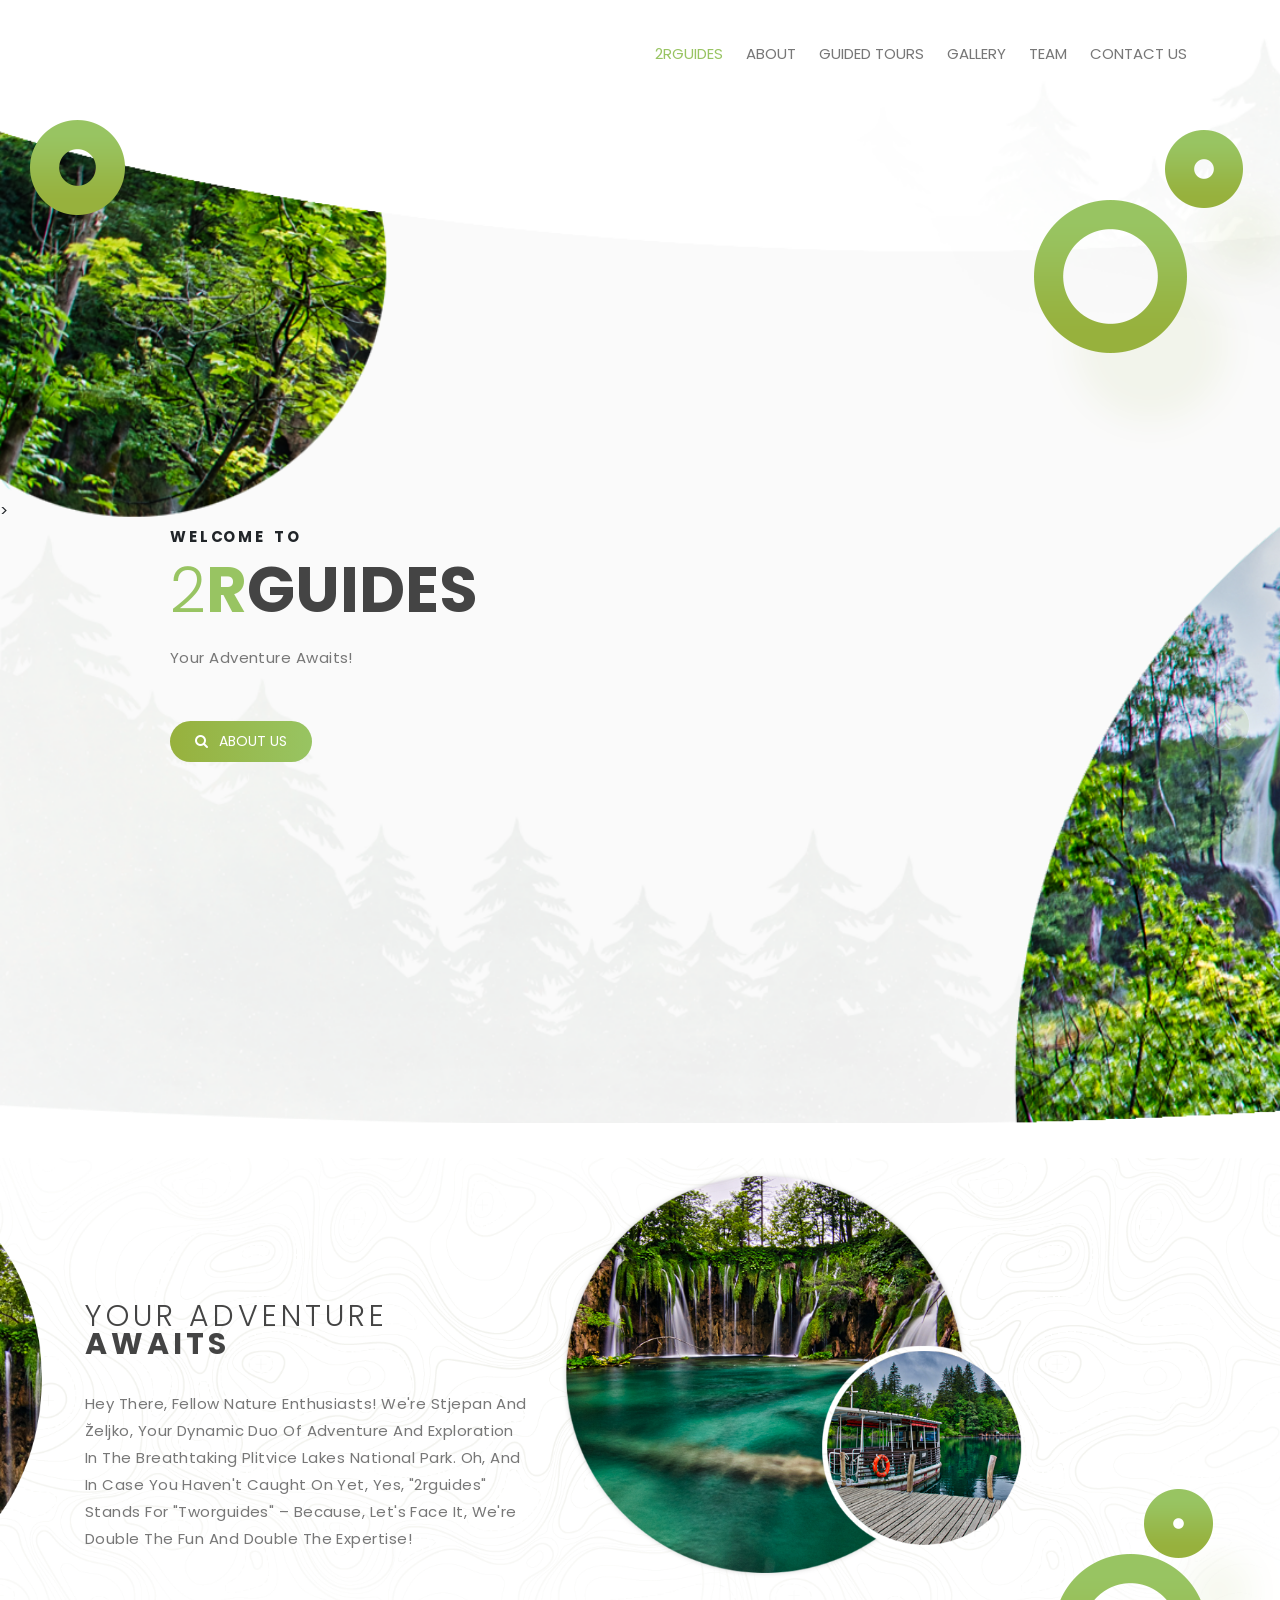
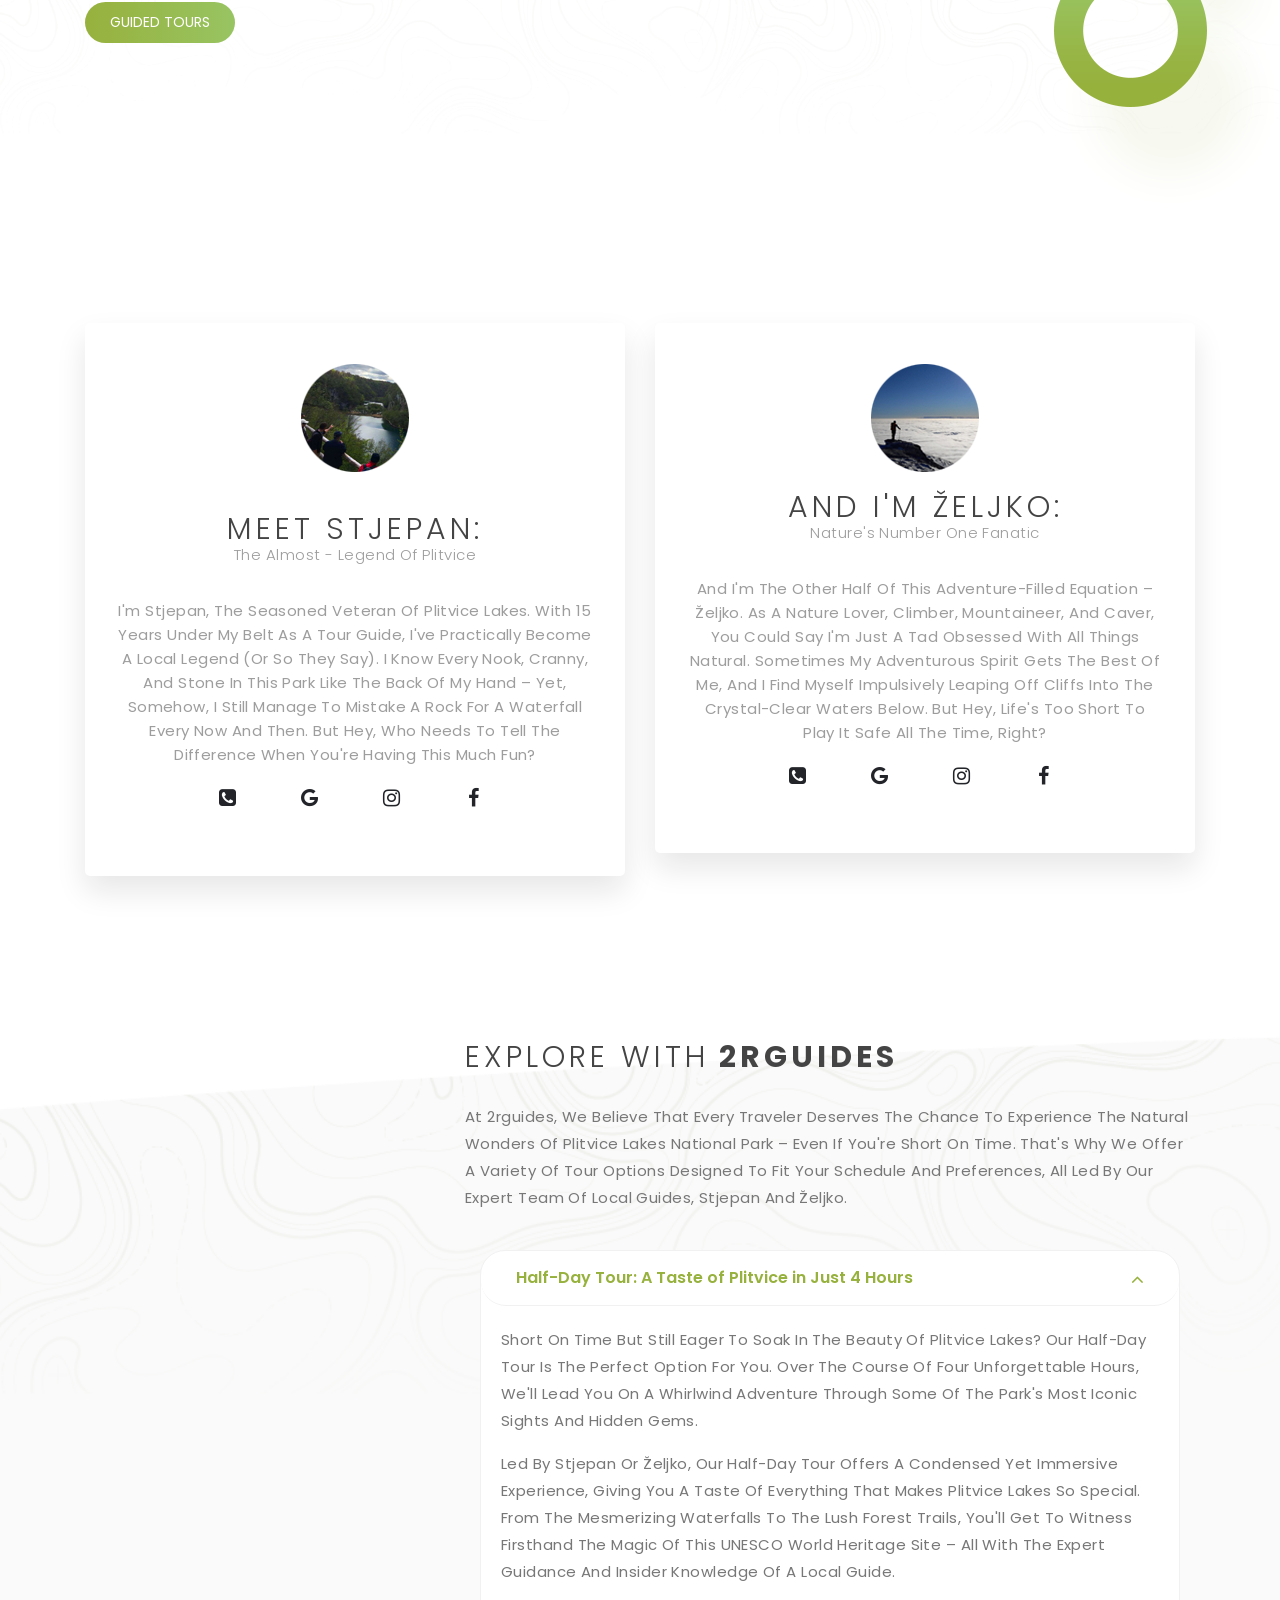
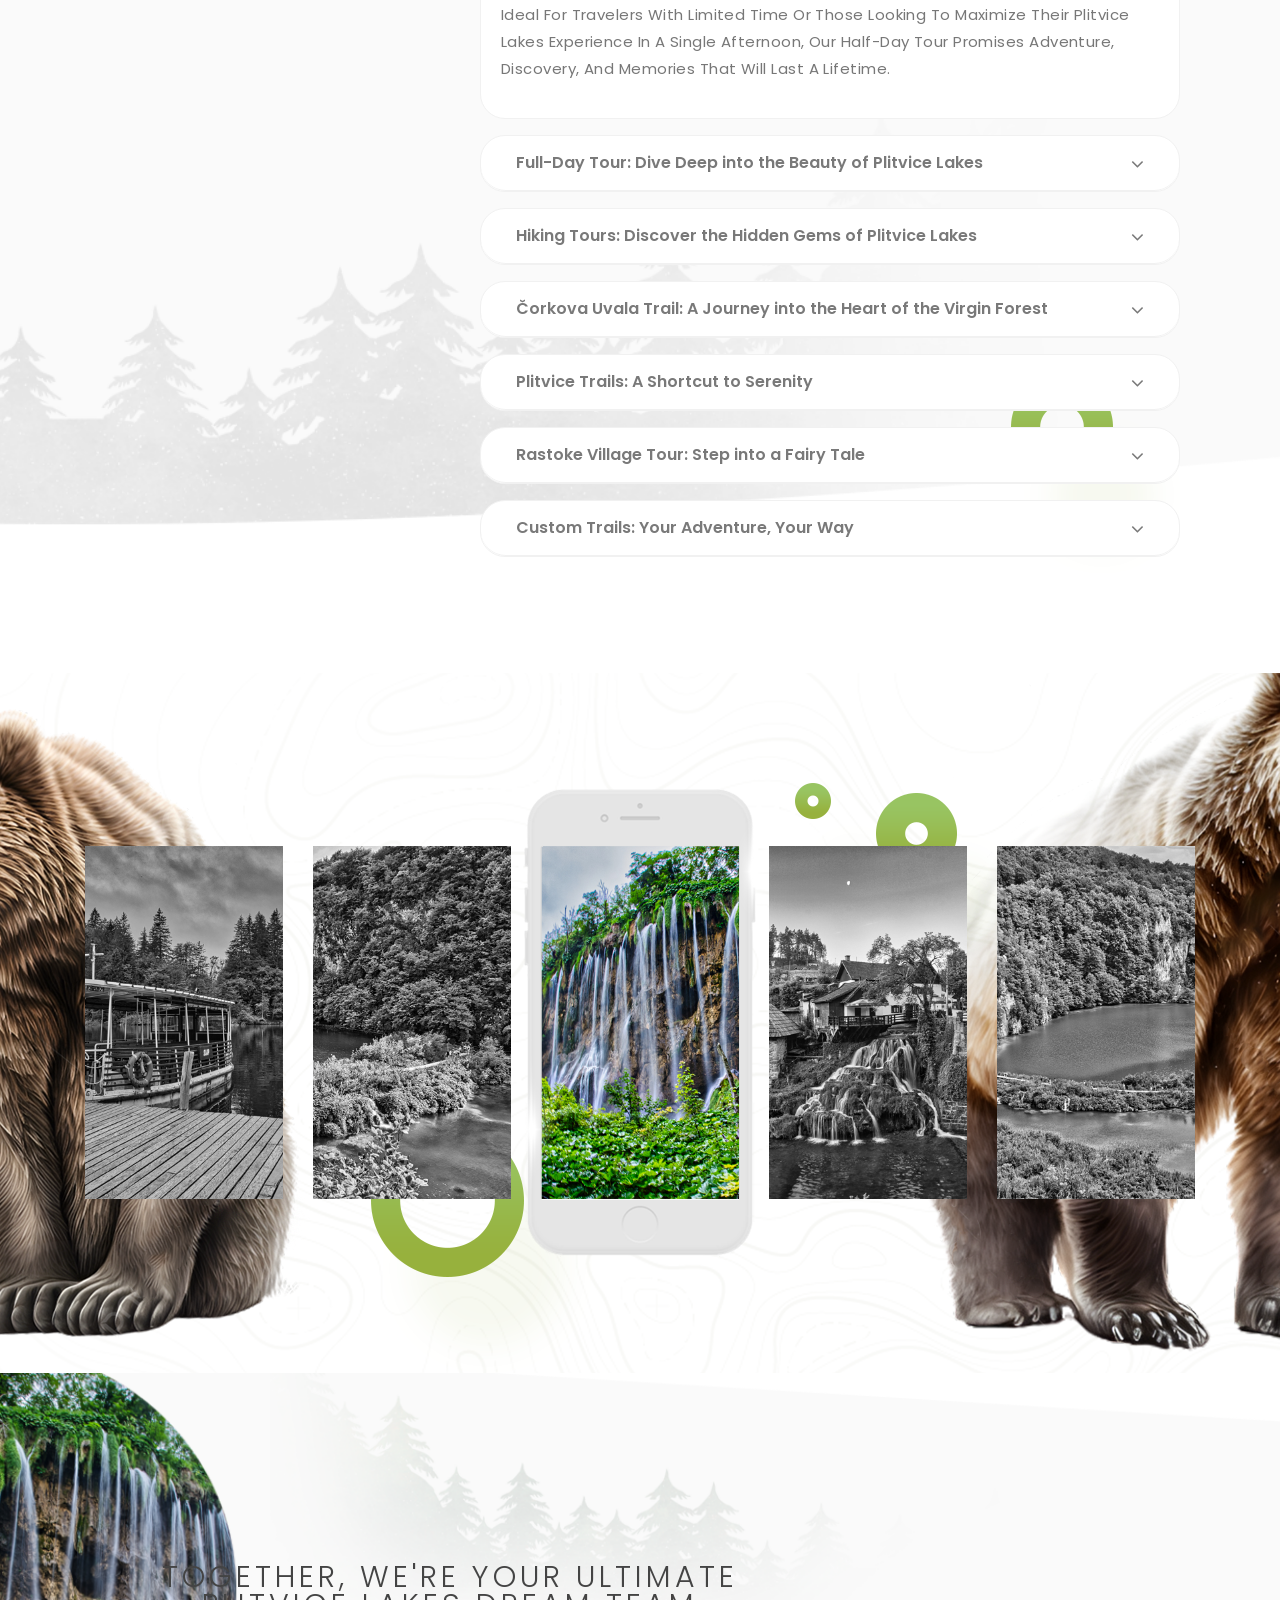
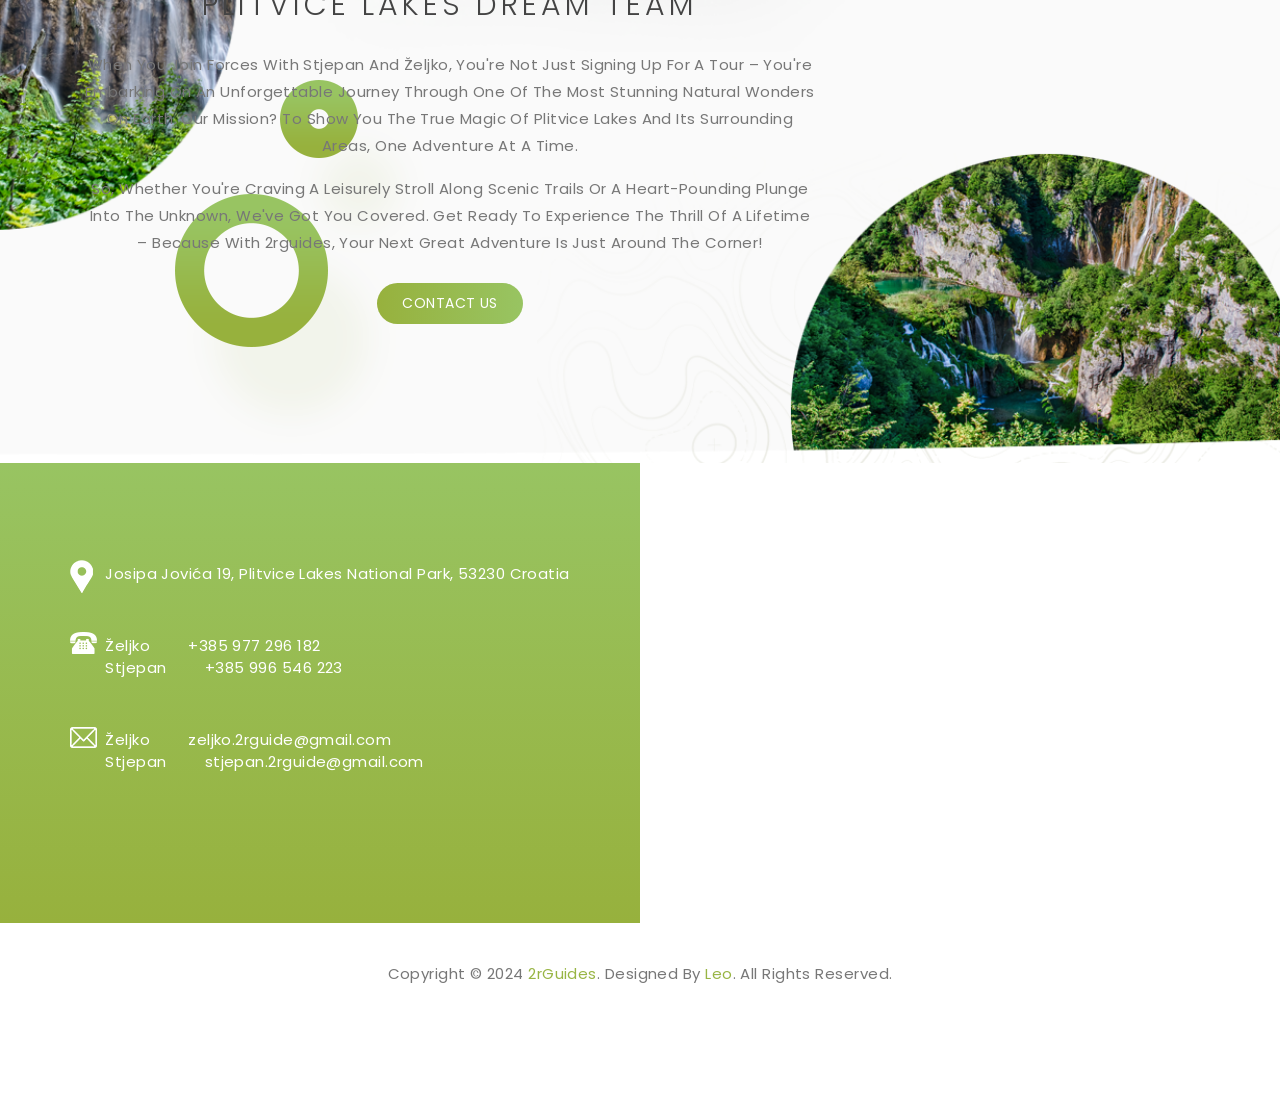
==== index.html @ f3352f2a "Add files via upload" ====
<!DOCTYPE html>
<html lang="en">
  <head>
    <title>2rGuides</title>
    <meta charset="utf-8">
    <meta name="author" content="2rguides">
    <meta name="description" content="2rguides">
    <meta name="keywords" content="2rguides">
	
		<meta name="viewport" content="width=device-width, initial-scale=0">


    <meta http-equiv="X-UA-Compatible" content="IE=edge">
    <!-- Fav icon-->
    <link rel="shortcut icon" href="../assets/images/favicon.png">
    <!-- Font Family-->
    <link href="https://fonts.googleapis.com/css?family=Poppins:300,400,500,600,700" rel="stylesheet">
    <!-- Font Awesome-->
    <link rel="stylesheet" href="../assets/css/font-awesome.min.css">
    <!-- Bootstrap CSS-->
    <link rel="stylesheet" href="../assets/css/bootstrap.css">
    <!-- Animation CSS-->
    <link rel="stylesheet" href="../assets/css/animate.min.css">
    <!-- Owl carousel css-->
    <link rel="stylesheet" href="../assets/css/owl.carousel.min.css">
    <link rel="stylesheet" href="../assets/css/owl.theme.default.min.css">
    <!-- Form validation css-->
    <link rel="stylesheet" href="../assets/css/validation.css">
    <!-- Style css-->
    <link rel="stylesheet" href="../assets/css/style.css">
    <!-- Responsive css-->
    <link rel="stylesheet" href="../assets/css/responsive.css">
    <!-- color variation-->
    <link id="color" rel="stylesheet" href="../assets/css/color/color-1.css" media="screen">
  </head>
  <body data-spy="scroll" data-target=".navbar" data-offset="80">
    <!-- Preloader-->
    <div class="loader-wrapper">
      <div class="loader"></div>
    </div>
		
		
    <!-- Preloader end-->
    <!-- Nav Start-->
    <nav class="navbar navbar-expand-lg navbar-light theme-nav fixed-top">
      <div class="container"><a class="navbar-brand" href="index.html"><img src="../assets/images/logo.png" alt="logo"></a>
        <button class="navbar-toggler" type="button" data-toggle="collapse" data-target="#navbarSupportedContent" aria-controls="navbarSupportedContent" aria-expanded="false" aria-label="Toggle navigation"><span class="navbar-toggler-icon"></span></button>
        <div class="collapse navbar-collapse default-nav" id="navbarSupportedContent">
          <ul class="navbar-nav ml-auto" id="mymenu">
            <li class="nav-item"><a class="nav-link" href="#2r">2rguides</a></li>
            <li class="nav-item"><a class="nav-link" href="#about">about</a></li>
            <li class="nav-item"><a class="nav-link" href="#feature">guided tours</a></li>
            <li class="nav-item"><a class="nav-link" href="#screenshot">gallery</a></li>
            <li class="nav-item"><a class="nav-link" href="#2rguide">team</a></li>
            <!--- <li class="nav-item dropdown"><a class="nav-link dropdown-toggle" href="#blog" data-toggle="dropdown" aria-haspopup="true" aria-expanded="false">blog</a> ---->
              <ul class="dropdown-menu">
                <li class="nav-item"><a class="nav-link" href="blog.html">blog list</a></li>
                <li class="nav-item"><a class="nav-link" href="blog-details.html">blog details</a></li>
                <li class="nav-item"><a class="nav-link" href="blogs-leftside.html">leftsidebar</a></li>
                <li class="nav-item"><a class="nav-link" href="blogs-rightside.html">rightsidebar</a></li>
                <li class="nav-item"><a class="nav-link" href="blog-details-with-leftsidebar.html">details leftsidebar</a></li>
                <li class="nav-item"><a class="nav-link" href="blog-details-with-rightsidebar.html">details rightsidebar</a></li>
              </ul>
            </li>
            <!--- <li class="nav-item"><a class="nav-link" href="#price" data-menuanchor="price">price</a></li> --->
            <li class="nav-item"><a class="nav-link" href="#contact" data-menuanchor="contact">contact us</a></li>
            <!--- <li class="nav-item dropdown"><a class="nav-link dropdown-toggle" data-toggle="dropdown" aria-haspopup="true" aria-expanded="false">Other page</a> ---->
              <ul class="dropdown-menu">
                <li class="nav-item"><a class="nav-link" href="sign-in.html">sign in</a></li>
                <li class="nav-item"><a class="nav-link" href="sign-up.html">sign up</a></li>
                <li class="nav-item"><a class="nav-link" href="forget-pwd.html">Forget Password</a></li>
                <li class="nav-item"><a class="nav-link" href="thank-you.html">Thank you</a></li>
                <li class="nav-item"><a class="nav-link" href="review.html">Review</a></li>
                <li class="nav-item"><a class="nav-link" href="404.html">404</a></li>
                <li class="nav-item"><a class="nav-link" href="faq.html">FAQ</a></li>
                <li class="nav-item"><a class="nav-link" href="download.html">Download</a></li>
              </ul>
            </li>
          </ul>
        </div>
      </div>
    </nav>
    <!-- Nav end-->

    <!-- Home Section start--
    <section class="home" id="home">
      <div class="home-decor">
        <div class="home-circle1"><img src="../assets/images/main-banner3.png" alt=""></div>
        <div class="home-circle2"><img src="../assets/images/main-banner12.png" alt=""></div>
        <div class="home-circle3"><img src="../assets/images/main-banner1.png" alt=""></div>
      </div>
      <div class="container">
        <div class="row">
          <div class="col-md-5">
            <div class="home-contain">
              <div> <!------ <img class="caption-img" src="../assets/images/logoimage.png" alt="caption-img"> -----
                <h4>welcome to</h4>
                <h1>2<span class="f-bold">r</span><span class="f-bold"></span><span class="f-bold f-color">guides</span></h1>
                <p>Your Adventure Awaits.</p><a href="#"><img class="store" src="../assets/images/appstore.png" alt="appstore"></a><a href="#"><img class="ml-10 store" src="../assets/images/play-store.png" alt="play-store"></a>
              </div>
            </div>
          </div>
          <div class="col-sm-6 offset-md-1">
            <div class="home-right"><img class="img-fluid" data-tilt="" data-tilt-perspective="110" data-tilt-speed="400" data-tilt-max="1.2" src="../assets/images/mobile.png" alt="mobile"></div>
          </div>
        </div>
      </div>
    </section>
	
	
	
	
    <!-- Home Section End-->
	
	<section class="about-pocetna" id="2r">
      <div class="home-decor">
        <div class="home-circle1"><img src="../assets/images/main-banner3.png" alt=""></div>
        <div class="home-circle2"><img src="../assets/images/main-banner12.png" alt=""></div>
        <div class="home-circle3"><img src="../assets/images/main-banner1.png" alt=""></div>>
      <div class="container">
        <div class="row">
          <div class="col-md-5">
            <div class="about-kontain">
              <div>
                <h4 class="title"> <span>W E L CO M E &ensp;T O</span></h4>
<h1>2<span class="f-bold">r</span><span class="f-bold"></span><span class="f-bold f-color">guides</span></h1>
                <p class="caption-about">Your Adventure Awaits!</p>
                <div class="row sm-mb">
                  <div class="col-6">
                    <ul class="about-style">
                      <li class="abt-hover">
                        <div class="about-icon">
                        </div>
                        <div class="about-text">
                        </div>
                      </li>
                      <li class="abt-hover">
                        <div class="about-icon">
                        </div>
                        <div class="about-text">
                        </div>
                      </li>
                    </ul>
                  </div>
                  <div class="col-6">
                    <ul class="about-style">
                      <li class="abt-hover">
                        <div class="about-icon">
                        </div>
                        <div class="about-text">
                        </div>
                      </li>
                      <li class="abt-hover">
                        <div class="about-icon">
                        </div>
                        <div class="about-text">
                        </div>
                      </li>
                    </ul>
                  </div>
                </div>
                <div class="top-margin">
                  <a href="#about" class="btn btn-custom theme-color theme-color"><i class="fa fa-search"></i>&ensp; about us</button></a>
                </div>
              </div>
            </div>
          </div>
          <div class="col-md-7 d-medium-none">
            <div class="about-right">
              <div class="about-phone"><img class="img-fluid" src="../assets/images/aboutus.png" alt="aboutus"></div>
            </div>
          </div>
        </div>
      </div>
    </section>
	
	
	
	
    <!-- About Start-->
    <section class="about" id="about">
      <div class="about-decor">
        <div class="about-circle1"><img src="../assets/images/team1.png" alt="team1"></div>
        <div class="about-circle2"><img src="../assets/images/main-banner1.png" alt="banner1"></div>
      </div>
      <div class="container">
        <div class="row">
          <div class="col-md-5">
            <div class="about-contain">
              <div>
                <h2 class="title">your adventure <span>awaits</span></h2>
                <p class="caption-about">Hey there, fellow nature enthusiasts! We're Stjepan and Željko, your dynamic duo of
adventure and exploration in the breathtaking Plitvice Lakes National Park. Oh, and in
case you haven't caught on yet, yes, "2rguides" stands for "tworguides" – because,
let's face it, we're double the fun and double the expertise!</p>
                <div class="row sm-mb">
                  <div class="col-6">
                    <ul class="about-style">
                      <li class="abt-hover">
                        <div class="about-icon">
                        </div>
                        <div class="about-text">
                        </div>
                      </li>
                      <li class="abt-hover">
                        <div class="about-icon">
                        </div>
                        <div class="about-text">
                        </div>
                      </li>
                    </ul>
                  </div>
                  <div class="col-6">
                    <ul class="about-style">
                      <li class="abt-hover">
                        <div class="about-icon">
                        </div>
                        <div class="about-text">
                        </div>
                      </li>
                      <li class="abt-hover">
                        <div class="about-icon">
                        </div>
                        <div class="about-text">
                        </div>
                      </li>
                    </ul>
                  </div>
                </div>
                <div class="top-margin">
                  <a href="#feature" class="btn btn-custom theme-color theme-color">guided tours</button></a>
                </div>
              </div>
            </div>
          </div>
          <div class="col-md-7 d-medium-none">
            <div class="about-right">
              <div class="about-phone"><img class="img-fluid" src="../assets/images/aboutus.png" alt="aboutus"></div>
            </div>
          </div>
        </div>
      </div>
    </section>
    <!-- About End-->
	
	
	
	
	
	
	
	
	
	
	
	
	
	
	
	
<!-- Our Team Section Start -->

    <section class="2rguide" id="2rguide">
<script src="../assets/js/modernizr-2.8.3.min.js"></script>

<link rel="stylesheet" href="../assets/css/team2.css">
<link rel="stylesheet" href="../assets/css/material-design-iconic-font.min.css">
<link rel="stylesheet" href="../assets/css/responsive.css">
<link rel="stylesheet" href="../assets/css/slick.min.css">
<link rel="stylesheet" href="../assets/css/venobox.css">
<link rel="stylesheet" href="../assets/css/et-lineicons.min.css">

	<div class="team-area section-ptb white-bg">
		<div class="container">
			<div class="row">
				<div class="col-xs-12 text-center">
					<div class="section-title pb-80">
					</div>
				</div>
			</div>

			<center><div class="row text-center">
				<div class="col-xs-12 col-sm-6 col-md-3 mobi-mb-30 tab-mb-50">
					<div class="team-member white-bg">
						<img src="../assets/images/team/1.png" alt="Gary Black" />
						<br>
						<br>
						<h2 class="title">Meet Stjepan:<p> The Almost - Legend of Plitvice</span></h2>
						<!--- <h6 class="mb-15">The Almost-Legend of Plitvice</h6> ---->
						<p>I'm Stjepan, the seasoned veteran of Plitvice Lakes. With 15 years under my belt as a
tour guide, I've practically become a local legend (or so they say). I know every nook,
cranny, and stone in this park like the back of my hand – yet, somehow, I still manage
to mistake a rock for a waterfall every now and then. But hey, who needs to tell the
difference when you're having this much fun?</p>

<div class="social-icon style1 text-center mt-20">
							<ul class="clearfix">
								<li><a href="tel:+385996546223" target="_blank"><i class="fa fa-phone-square"></i></a></li>
							</ul>
						</div>
						
                           <div class="social-icon style1 text-center mt-20">
							<ul class="clearfix">
								<li><a href="mailto:stjepan.2rguide@gmail.com" target="_blank"><i class="fa fa-google"></i></a></li>
							</ul>
						</div>
						
						<div class="social-icon style1 text-center mt-20">
							<ul class="clearfix">
								<li><a href="https://www.instagram.com/autoglanzss/" target="_blank"><i class="fa fa-instagram"></i></a></li>
							</ul>
						</div>
						
						<div class="social-icon style1 text-center mt-20">
							<ul class="clearfix">
								<li><a href="https://www.facebook.com/2rguides/" target="_blank"><i class="fa fa-facebook"></i></a></li>
							</ul>
						</div>
						
					
						<!-- Change your social media link -->
					</div>
				</div>
				<!-- Team Mamber End -->
				<div class="col-xs-12 col-sm-6 col-md-3 mobi-mb-30 tab-mb-50">
					<div class="team-member white-bg">
						<img src="../assets/images/team/2.png" alt="Gary Black" />
						<h2 class="title">And I'm Željko: <p> Nature's Number One Fanatic</span></h2>
						<!---- <h3 class="mb-5">Željko</h3>
						<h6 class="mb-15"> Nature's Number One Fanatic</h6> ---->
						<p>And I'm the other half of this adventure-filled equation – Željko. As a nature lover,
climber, mountaineer, and caver, you could say I'm just a tad obsessed with all things
natural. Sometimes my adventurous spirit gets the best of me, and I find myself
impulsively leaping off cliffs into the crystal-clear waters below. But hey, life's too
short to play it safe all the time, right?
</p>

<div class="social-icon style1 text-center mt-20">
							<ul class="clearfix">
								<li><a href="tel:+385977296182" target="_blank"><i class="fa fa-phone-square"></i></a></li>
							</ul>
						</div>
						
						
						<div class="social-icon style1 text-center mt-20">
							<ul class="clearfix">
								<li><a href="mailto:zeljko.2rguide@gmail.com" target="_blank"><i class="fa fa-google"></i></a></li>
							</ul>
						</div>
						
						<div class="social-icon style1 text-center mt-20">
							<ul class="clearfix">
								<li><a href="https://www.instagram.com/mihiczeljko/" target="_blank"><i class="fa fa-instagram"></i></a></li>
							</ul>
						</div>
						
						<div class="social-icon style1 text-center mt-20">
							<ul class="clearfix">
								<li><a href="https://www.facebook.com/2rguides/" target="_blank"><i class="fa fa-facebook"></i></a></li>
							</ul>
						</div>
						<!-- Change your social media link -->
					</div>
				</div>
				<!-- Team Mamber End -->
				
			
						<!-- Change your social media link -->
					</div>
				</div>
				<!-- Team Mamber End -->
			</div>
		</div>
	</div>
	<!-- Our Team Section End -->
	
	
	
    <!-- Feature Section start-->
    <section class="feature" id="feature">
      <div class="feature-decor">
        <div class="feature-circle1"><img src="../assets/images/feature2.png" alt=""></div>
      </div>
      <div class="container">
        <div class="row">
          <div class="feature-phone"><img class="img-fluid" src="../assets/images/222.png" alt=""></div>
          <div class="offset-lg-4 col-lg-8">
            <div class="row">
              <div class="col-sm-12 mrgn-md-top">

			  <br>
			  <br>
			  <br>
				<h2 class="title">explore with<span> 2rguides</span></h2>
				<p class="caption-about">At 2rguides, we believe that every traveler deserves the chance to experience the
natural wonders of Plitvice Lakes National Park – even if you're short on time. That's
why we offer a variety of tour options designed to fit your schedule and preferences,
all led by our expert team of local guides, Stjepan and Željko.</p>
<br>            

      <div class="faq">
        <div class="container">
          <div class="row">
            <div class="col-md-12">
              <div id="accordion">
                <div class="card border-theme mb-3 radius-0">
                  <div class="card-header" id="headingOne" role="heading" data-toggle="collapse" data-target="#collapseOne" aria-expanded="true" aria-controls="collapseOne"><a>Half-Day Tour: A Taste of Plitvice in Just 4 Hours<i class="fa fa-angle-down"></i></a></div>
                  <div class="collapse show" id="collapseOne" aria-labelledby="headingOne" data-parent="#accordion">
                    <div class="card-body"><p>Short on time but still eager to soak in the beauty of Plitvice Lakes? Our Half-Day
Tour is the perfect option for you. Over the course of four unforgettable hours, we'll
lead you on a whirlwind adventure through some of the park's most iconic sights and
hidden gems.
<p>Led by Stjepan or Željko, our Half-Day Tour offers a condensed yet immersive
experience, giving you a taste of everything that makes Plitvice Lakes so special.
From the mesmerizing waterfalls to the lush forest trails, you'll get to witness
firsthand the magic of this UNESCO World Heritage site – all with the expert
guidance and insider knowledge of a local guide.
<p>Ideal for travelers with limited time or those looking to maximize their Plitvice Lakes
experience in a single afternoon, our Half-Day Tour promises adventure, discovery,
and memories that will last a lifetime.


</div>
                  </div>
                </div>
                <div class="card border-theme mb-3 radius-0">
                  <div class="card-header" id="headingTwo" role="heading" data-toggle="collapse" data-target="#collapseTwo" aria-expanded="false" aria-controls="collapseTwo"><a>Full-Day Tour: Dive Deep into the Beauty of Plitvice Lakes<i class="fa fa-angle-down"></i></a></div>
                  <div class="collapse" id="collapseTwo" aria-labelledby="headingTwo" data-parent="#accordion">
                    <div class="card-body"><p>Are you ready for the ultimate Plitvice Lakes adventure? Our Full-Day Tour is
tailor-made for those who want to immerse themselves fully in the breathtaking
beauty of this natural wonderland. Led by our expert guides, Stjepan and Željko, this
comprehensive tour ensures you won't miss a single corner or hidden gem of the
park.
<p>From the crack of dawn until the sun sets, we'll lead you on a captivating journey
through Plitvice Lakes National Park. Traverse winding trails, marvel at cascading waterfalls, and wander through lush forests as you soak in the serenity and splendor
of this UNESCO World Heritage site.
<p>Ideal for adventurers and nature lovers alike, our Full-Day Tour offers ample time to
explore each mesmerizing vista and discover the park's rich biodiversity. Whether
you're captivated by the vivid hues of the lakes, enchanted by the tranquility of the
untouched wilderness, or simply eager to bask in the beauty of nature, this
immersive experience promises a day of unforgettable memories.
<p>So pack your sense of wonder and join us for a full day of exploration, inspiration,
and pure natural bliss at Plitvice Lakes National Park.
</div>
                  </div>
                </div>
                <div class="card border-theme mb-3 radius-0">
                  <div class="card-header" id="headingThree" role="heading" data-toggle="collapse" data-target="#collapseThree" aria-expanded="false" aria-controls="collapseThree"><a>Hiking Tours: Discover the Hidden Gems of Plitvice Lakes<i class="fa fa-angle-down"></i></a></div>
                  <div class="collapse" id="collapseThree" aria-labelledby="headingThree" data-parent="#accordion">
                    <div class="card-body"><p>Ready to venture off the beaten path and explore the untouched wilderness of
Plitvice Lakes National Park? Our Hiking Tours offer a unique opportunity to immerse
yourself in the rich biodiversity and pristine beauty of this natural treasure.
<p>While the lakes and waterfalls may steal the spotlight, did you know that over 80
percent of the park is cloaked in dense forests, including some classified as virgin?
Our Hiking Tours take you deep into these hidden realms, where towering trees,
tranquil streams, and abundant wildlife await.
</div>
                  </div>
                </div>
                <div class="card border-theme mb-3 radius-0">
                  <div class="card-header" id="headingFour" role="heading" data-toggle="collapse" data-target="#collapseFour" aria-expanded="false" aria-controls="collapseFour"><a>Čorkova Uvala Trail: A Journey into the Heart of the Virgin Forest<i class="fa fa-angle-down"></i></a></div>
                  <div class="collapse" id="collapseFour" aria-labelledby="headingFour" data-parent="#accordion">
                    <div class="card-body"><p>For the intrepid explorer seeking a true wilderness experience, the Čorkova Uvala
Trail is an adventure like no other. Stretching 20 kilometers through remote and
untouched terrain, this epic hiking route leads you to the edge of the virgin forest, far
from the hustle and bustle of the crowded lakeside trails.
<p>Prepare to be awed by the pristine beauty of nature as you traverse rugged terrain,
cross babbling brooks, and ascend to breathtaking viewpoints. With Stjepan and
Željko as your guides, you'll embark on a journey of discovery and wonder,
uncovering the secrets of Plitvice Lakes' hidden wilderness.
</div>
                  </div>
				  </div>
                <div class="card border-theme mb-3 radius-0">
                  <div class="card-header" id="headingFive" role="heading" data-toggle="collapse" data-target="#collapseFive" aria-expanded="false" aria-controls="collapseFive"><a>Plitvice Trails: A Shortcut to Serenity<i class="fa fa-angle-down"></i></a></div>
                  <div class="collapse" id="collapseFive" aria-labelledby="headingFour" data-parent="#accordion">
                    <div class="card-body"><p>Prefer a shorter, more leisurely hike? No problem! Our Plitvice Trails option offers a
condensed yet equally beautiful alternative to the full Čorkova Uvala Trail. Perfect for
those who want to experience the tranquility of the forest without committing to a full day of hiking, this route showcases the best of Plitvice's natural splendor in a
more manageable package.
<p>Whether you choose the rugged adventure of Čorkova Uvala or the serene beauty of
Plitvice Trails, our Hiking Tours promise an unforgettable journey through the
untouched wilderness of Plitvice Lakes National Park. Lace up your boots, breathe in
the fresh mountain air, and let the adventure begin!
</div>

                  </div>
				  </div>
                <div class="card border-theme mb-3 radius-0">
                  <div class="card-header" id="headingSix" role="heading" data-toggle="collapse" data-target="#collapseSix" aria-expanded="false" aria-controls="collapseSix"><a>Rastoke Village Tour: Step into a Fairy Tale<i class="fa fa-angle-down"></i></a></div>
                  <div class="collapse" id="collapseSix" aria-labelledby="headingSix" data-parent="#accordion">
                    <div class="card-body"><p>Escape the hustle and bustle of modern life and journey back in time with our
Rastoke Village Tour. Nestled at the confluence of the Slunjčica and Korana rivers,
this picturesque village exudes charm and nostalgia, offering a glimpse into Croatia's
rich cultural heritage.

<p>Spend your morning or afternoon strolling along cobblestone streets and marveling
at the quaint wooden houses that line the riverbanks. With its cascading waterfalls,
lush greenery, and rustic charm, Rastoke village feels like something straight out of a
fairy tale.
<p>Immerse yourself in the history and traditions of this historic millers' village as you
explore its winding pathways and hidden nooks. Visit one of the few remaining and
operating mills in the area, where you can witness firsthand the age-old craft of
milling and gain insight into the way of life in days gone by.
<p>Feeling adventurous? Extend your Rastoke experience with a full-day hike led by
Stjepan and Željko. Follow the path of the Slunjčica river all the way to its source,
where crystal-clear waters beckon you to dip your toes and refresh your spirit. It's the
perfect way to immerse yourself fully in the natural beauty of the area and create
memories that will last a lifetime.
<p>So why wait? Embark on a journey through time and nature with our Rastoke Village
Tour. Whether you're seeking history, tranquility, or a touch of adventure, this
enchanting village has something for everyone. Join us as we explore the magic of
Rastoke and uncover the secrets of its timeless allure.

</div>

                  </div>
				  </div>
                <div class="card border-theme mb-3 radius-0">
                  <div class="card-header" id="headingSeven" role="heading" data-toggle="collapse" data-target="#collapseSeven" aria-expanded="false" aria-controls="collapseSeven"><a>Custom Trails: Your Adventure, Your Way<i class="fa fa-angle-down"></i></a></div>
                  <div class="collapse" id="collapseSeven" aria-labelledby="headingSeven" data-parent="#accordion">
                    <div class="card-body"><p>At 2rguides, we believe that every adventure should be as unique as the traveler
embarking upon it. That's why we offer Custom Trails – the ultimate personalized
experience tailored to your wildest dreams and deepest desires.


<p>With our Custom Trails option, the possibilities are endless. Whether you're yearning
to explore the mysterious depths of underground air base Željava, discover fortified
caves hidden from the public eye, or spend a day biking on local trails with us, we've
got you covered.
<p>Simply tell us what you'd like to do, and we'll take care of the rest. Want to uncover
hidden spots in Plitvice Lakes National Park that few others have seen? Consider it
done. Craving a thrilling off-road adventure through rugged terrain? We'll make it
happen. From scenic hikes to adrenaline-pumping activities, the choice is yours.
<p>With Stjepan and Željko at the helm, you can trust that your custom trail experience
will be nothing short of extraordinary. Our expert guides will work closely with you to
design a bespoke itinerary that caters to your interests, preferences, and sense of
adventure.
<p>So go ahead, dream big and let your imagination run wild. With our Custom Trails
option, there's no limit to what you can explore, discover, and experience. Whether
you're seeking thrills, tranquility, or a little bit of both, we'll make sure your custom
trail adventure is nothing short of unforgettable.

</div>


				  
				  
                </div>
              </div>
            </div>
          </div>
        </div>
      </div>
	  
    </section>
    <!-- Feature Section End-->
	

	
	

	
	
    <!-- Screenshot Section SStart-->
    <section class="screenshot padding-top-bottom" id="screenshot">
      <div class="screenshot-decor">
        <div class="screenshot-circle1"><img src="../assets/images/feature-circle-two.png" alt="feature-circle-two"></div>
        <div class="screenshot-circle2"><img src="../assets/images/feature-circle.png" alt="feature-circle"></div>
        <div class="screenshot-circle3"><img src="../assets/images/main-banner1.png" alt="feature-circle-three"></div>
      </div>
      <div class="container">
        <div class="row">
          <div class="col-sm-12">
            <div class="screenshot-contain"><img class="mobile-light-left" src="../assets/images/light.png" alt="light"><img class="mob-mocup img-fluid" src="../assets/images/screenshot-mob.png" alt="screenshot-mob"><img class="mobile-light-right" src="../assets/images/light-right.png" alt="light-right">
              <div class="screenshot-carousel owl-carousel owl-theme">
                <div class="screenshot-item"><img src="../assets/images/app/12.jpg" alt="app"></div>
                <div class="screenshot-item"><img src="../assets/images/app/2.jpg" alt="app"></div>
                <div class="screenshot-item"><img src="../assets/images/app/3.jpg" alt="app"></div>
                <div class="screenshot-item"><img src="../assets/images/app/4.jpg" alt="app"></div>
                <div class="screenshot-item"><img src="../assets/images/app/5.jpg" alt="app"></div>
                <div class="screenshot-item"><img src="../assets/images/app/6.jpg" alt="app"></div>
                <div class="screenshot-item"><img src="../assets/images/app/7.jpg" alt="app"></div>
                <div class="screenshot-item"><img src="../assets/images/app/8.jpg" alt="app"></div>
                <div class="screenshot-item"><img src="../assets/images/app/9.jpg" alt="app"></div>
                <div class="screenshot-item"><img src="../assets/images/app/10.jpg" alt="app"></div>
                <div class="screenshot-item"><img src="../assets/images/app/11.jpg" alt="app"></div>
                <div class="screenshot-item"><img src="../assets/images/app/1.jpg" alt="app"></div>
              </div>
            </div>
          </div>
        </div>
      </div>
    </section>
    <!-- Screenshot Section End-->
	


	
    <!-- Team Section Start-->
    <!---- <section class="team" id="team">
      <div class="team-decor">
        <div class="team-circle1"><img src="../assets/images/team1.png" alt=""></div>
        <div class="team-circle2"><img src="../assets/images/team3.png" alt=""></div>
        <div class="team-circle3"><img src="../assets/images/team.png" alt=""></div>
      </div>
      <div class="container">
        <div class="row">
          <div class="col-sm-12">
            <h2 class="title">our <span>smart team</span></h2>
          </div>
          <div class="col-sm-12">
            <div>
              <div class="team-carousel owl-carousel owl-theme">
                <div class="team-item">
                  <div class="team-block">
                    <div class="team-box">
                      <div class="team-avtar"><img src="../assets/images/avtar/1.jpg" alt=""></div>
                      <div class="team-text">
                        <h3>Meet Stjepan: The Almost-Legend of Plitvice</h3>
                        <h6>I'm Stjepan, the seasoned veteran of Plitvice Lakes. With 15 years under my belt as a
tour guide, I've practically become a local legend (or so they say). I know every nook,
cranny, and stone in this park like the back of my hand – yet, somehow, I still manage
to mistake a rock for a waterfall every now and then. But hey, who needs to tell the
difference when you're having this much fun?</h6>
                      </div>
                      <div class="overlay">
                        <ul class="team-social">
                          <!----- <li><a href="#"><i class="fa fa-facebook" aria-hidden="true"></i></a></li> ----->
                          <!----- <li><a href="#"><i class="fa fa-google-plus" aria-hidden="true"></i></a></li> ----->
                          <!----- <li><a href="#"><i class="fa fa-twitter" aria-hidden="true"></i></a></li> ----->
                          <!---- <li><a href="https://www.instagram.com/autoglanzss/"><i class="fa fa-instagram" aria-hidden="true"></i></a></li>
                          <!----- <li><a href="#"><i class="fa fa-rss" aria-hidden="true"></i></a></li>
                        </ul>
                      </div>
                    </div>
                  </div>
                </div>
                <div class="team-item">
                  <div class="team-block">
                    <div class="team-box">
                      <div class="team-avtar"><img src="../assets/images/avtar/15.jpg" alt=""></div>
                      <div class="team-text">
                        <h3>And I'm Željko: Nature's Number One Fanatic</h3>
                        <h6>And I'm the other half of this adventure-filled equation – Željko. As a nature lover,
climber, mountaineer, and caver, you could say I'm just a tad obsessed with all things
natural. Sometimes my adventurous spirit gets the best of me, and I find myself
impulsively leaping off cliffs into the crystal-clear waters below. But hey, life's too
short to play it safe all the time, right?
</h6>
                      </div>
                      <div class="overlay">
                        <ul class="team-social">
                          <!--- <li><a href="#"><i class="fa fa-facebook" aria-hidden="true"></i></a></li> ---->
                          <!---  <li><a href="#"><i class="fa fa-google-plus" aria-hidden="true"></i></a></li> ---->
                          <!--- <li><a href="#"><i class="fa fa-twitter" aria-hidden="true"></i></a></li>
                          <li><a href="https://www.instagram.com/mihiczeljko/"><i class="fa fa-instagram" aria-hidden="true"></i></a></li>
                          <!--- <li><a href="#"><i class="fa fa-rss" aria-hidden="true"></i></a></li>
                        </ul>
                      </div>
                    </div>
                  </div>
                </div>
               
                        </ul>
                      </div>
                    </div>
                  </div>
                </div>
              </div>
            </div>
          </div>
        </div>
      </div>
    </section>
    <!-- team Section End-->
    <!-- blog Section Start
    <section class="blog" id="blog">
      <div class="about-decor">
        <div class="about-circle1"><img src="../assets/images/team1.png" alt=""></div>
        <div class="about-circle2"><img src="../assets/images/main-banner1.png" alt=""></div>
      </div>
      <div class="container">
        <div class="row">
          <div class="col-sm-12">
            <h2 class="title">latest <span>blog</span></h2>
          </div>
          <div class="col-sm-12">
            <div class="blog-carousel owl-carousel owl-theme">
              <div class="blog-item">
                <div class="blog-block">
                  <div class="blog-box">
                    <div class="overflow-hidden"><a href="blog-details.html"><img src="../assets/images/blog/8.jpg" alt=""></a></div>
                  </div>
                </div>
                <div class="blog-text">
                  <h6>12 march 2015</h6><a href="blog-details.html">
                    <h3>The first line of Lorem Ipsum Lorem ipsum dolor sit amet comes from a line in section 1.10.32.</h3></a>
                  <h5>posted by Mark jkcno, 10 hits, 50 comment</h5>
                </div>
              </div>
              <div class="blog-item">
                <div class="blog-block">
                  <div class="blog-box">
                    <div class="overflow-hidden"><a href="blog-details.html"><img src="../assets/images/blog/blog3.jpg" alt=""></a></div>
                  </div>
                </div>
                <div class="blog-text">
                  <h6>25 january 2018</h6><a href="blog-details.html">
                    <h3>There are many variations of passages of Lorem Ipsum available, </h3></a>
                  <h5>posted by johan doe, 1 hits, 5 comment</h5>
                </div>
              </div>
              <div class="blog-item">
                <div class="blog-block">
                  <div class="blog-box">
                    <div class="overflow-hidden"><a href="blog-details.html"><img src="../assets/images/blog/6.jpg" alt=""></a></div>
                  </div>
                </div>
                <div class="blog-text">
                  <h6>15 jun 2016</h6><a href="blog-details.html">
                    <h3>Lorem Ipsum has been the industry's standard dummy text </h3></a>
                  <h5>posted by johanson let, 15 hits, 30 comment</h5>
                </div>
              </div>
              <div class="blog-item">
                <div class="blog-block">
                  <div class="blog-box">
                    <div class="overflow-hidden"><a href="blog-details.html"><img src="../assets/images/blog/7.jpg" alt=""></a></div>
                  </div>
                </div>
                <div class="blog-text">
                  <h6>10 February 2012</h6><a href="blog-details.html">
                    <h3>All the Lorem Ipsum generators on the Internet tend to repeat predefined chunks as necessary</h3></a>
                  <h5>posted by John Shipmen, 6 hits, 8 comment</h5>
                </div>
              </div>
              <div class="blog-item">
                <div class="blog-block">
                  <div class="blog-box">
                    <div class="overflow-hidden"><a href="blog-details.html"><img src="../assets/images/blog/9.jpg" alt=""></a></div>
                  </div>
                </div>
                <div class="blog-text">
                  <h6>28 December 2017</h6><a href="blog-details.html">
                    <h3>The standard chunk of Lorem Ipsum used since the 1500s is reproduced below for those interested.</h3></a>
                  <h5>posted by Walo Boni, 9 hits, 4 comment</h5>
                </div>
              </div>
            </div>
          </div>
        </div>
      </div>
    </section>
    <!-- blog Section End-->
    <!-- Price Section start--
    <section class="price" id="price">
      <div class="container">
        <div class="row">
          <div class="col-sm-12">
            <div class="price-carousel owl-carousel owl-theme">
              <div class="price-item">
                <div class="price-block">
                  <div class="price-type">
                    <h2>basic</h2>
                  </div>
                  <div class="mrp">
                    <h6 class="user-type">Only the basic features</h6>
                    <div class="price-devide"></div>
                    <h2>$969</h2>
                    <h6 class="price-year">per year</h6>
                    <div class="price-devide"></div>
                  </div>
                  <ul class="price-feature">
                    <li>1 GB of space</li>
                    <li>real time sync</li>
                    <li>unlimited attachment</li>
                    <li>customize theme</li>
                    <li>priority email support</li>
                  </ul><a class="btn btn-custom theme-color" href="#" role="button">Select Plane</a>
                </div>
              </div>
              <div class="price-item">
                <div class="price-block">
                  <div class="price-type">
                    <h2>Standard</h2>
                  </div>
                  <div class="mrp">
                    <h6 class="user-type">Take it to the next level</h6>
                    <div class="price-devide"></div>
                    <h2>$969</h2>
                    <h6 class="price-year">per year</h6>
                    <div class="price-devide"></div>
                  </div>
                  <ul class="price-feature">
                    <li>1 GB of space</li>
                    <li>real time sync</li>
                    <li>unlimited attachment</li>
                    <li>customize theme</li>
                    <li>priority email support</li>
                  </ul><a class="btn btn-custom theme-color" href="#" role="button">Select Plane</a>
                </div>
              </div>
              <div class="price-item">
                <div class="price-block">
                  <div class="price-type">
                    <h2>Custom</h2>
                  </div>
                  <div class="mrp">
                    <h6 class="user-type">Our biggest plan</h6>
                    <div class="price-devide"></div>
                    <h2>$969</h2>
                    <h6 class="price-year">per year</h6>
                    <div class="price-devide"></div>
                  </div>
                  <ul class="price-feature">
                    <li>1 GB of space</li>
                    <li>real time sync</li>
                    <li>unlimited attachment</li>
                    <li>customize theme</li>
                    <li>priority email support</li>
                  </ul><a class="btn btn-custom theme-color" href="#" role="button">Select Plane</a>
                </div>
              </div>
            </div>
          </div>
        </div>
      </div>
    </section>
    <!-- Price Section End-->
    <!-- testimonial Section start--
    <section class="testimonial" id="testimonial">
      <div class="testimonial-decor">
        <div class="testi-circle1"><img src="../assets/images/Testimonial2.png" alt=""></div>
        <div class="testi-circle2"><img src="../assets/images/Testimonial1.png" alt=""></div>
      </div>
      <div class="container">
        <div class="row">
          <div class="col-lg-10 offset-lg-1">
            <div class="testimonial-carousel owl-carousel owl-theme">
              <div class="testimonial-item">
                <div class="testimonial-block">
                  <div class="testimonial-avtar"><img src="../assets/images/avtar/22.jpg" alt=""></div>
                  <div class="testimonial-text">
                    <p>Contrary to popular belief, Lorem Ipsum is not simply random text. It has roots in a piece of classical Latin literature from 45 BC, making it over 2000 years old.Contrary to popular belief, Lorem Ipsum is not simply random text.</p>
                    <h3>mark jecno</h3>
                    <h6>designer</h6>
                  </div>
                </div>
              </div>
              <div class="testimonial-item">
                <div class="testimonial-block">
                  <div class="testimonial-avtar"><img src="../assets/images/avtar/22.jpg" alt=""></div>
                  <div class="testimonial-text">
                    <p>Contrary to popular belief, Lorem Ipsum is not simply random text. It has roots in a piece of classical Latin literature from 45 BC, making it over 2000 years old.Contrary to popular belief, Lorem Ipsum is not simply random text.</p>
                    <h3>Adegoke Yusuff</h3>
                    <h6>Content Writer</h6>
                  </div>
                </div>
              </div>
              <div class="testimonial-item">
                <div class="testimonial-block">
                  <div class="testimonial-avtar"><img src="../assets/images/avtar/22.jpg" alt=""></div>
                  <div class="testimonial-text">
                    <p>Contrary to popular belief, Lorem Ipsum is not simply random text. It has roots in a piece of classical Latin literature from 45 BC, making it over 2000 years old.Contrary to popular belief, Lorem Ipsum is not simply random text.</p>
                    <h3>John Shipmen</h3>
                    <h6>Lead Developer</h6>
                  </div>
                </div>
              </div>
            </div>
          </div>
        </div>
      </div>
    </section>
    <!-- testimonial Section End-->
    <!-- Contact Section start-->
    <section class="contact" id="contact">
      <div class="contact-decor">
        <div class="contact-circle1"><img src="../assets/images/main-banner12.png" alt=""></div>
        <div class="contact-circle2"><img src="../assets/images/main-banner1.png" alt=""></div>
      </div>
      <div class="container">
        <div class="row">
          <div class="col-md-12 col-lg-8 col-sm-12">
            <div class="contact-us">
              <div class="w-100">
			  <!---- <center><img src="../assets/images/email.png" alt="email"> ---->
			  <br>
			  <br>
			  <br>
                <center><h2 class="title">Together, We're Your Ultimate Plitvice Lakes Dream Team</h2>
                <p class="caption-about">When you join forces with Stjepan and Željko, you're not just signing up for a tour –
you're embarking on an unforgettable journey through one of the most stunning
natural wonders on Earth. Our mission? To show you the true magic of Plitvice Lakes
and its surrounding areas, one adventure at a time.
<p>
So, whether you're craving a leisurely stroll along scenic trails or a heart-pounding
plunge into the unknown, we've got you covered. Get ready to experience the thrill of
a lifetime – because with 2rguides, your next great adventure is just around the
corner!
<br>
<br>

<a href="mailto:zeljko.2rguide@gmail.com" class="btn btn-custom theme-color theme-color">contact us</button></a>
              </div>
            </div>
          </div>
          <div class="col-lg-4 d-medium-none-lg">
            <div class="contact-right"><img class="img-fluid" src="../assets/images/Contact-info.png" alt=""></div>
          </div>
        </div>
      </div>
    </section>
    <!-- Contact Section End--><!--Subscribe section start-->
<!---- section>
<div class="container">
<div class="row">
<div class="col-md-8 offset-md-2">
<div class="footer-text">
<img src="../assets/images/email.png" alt="email">
<h2 class="title text-center md-margin-top">contact <span>us</span></h2>
<p>  There are many variations of passages of Lorem Ipsum available, but the majority have suffered alteration in some form, by injected humour.</p>
<form action="https://pixelstrap.us19.list-manage.com/subscribe/post?u=5a128856334b598b395f1fc9b&amp;id=082f74cbda"  class="footer-form needs-validation" method="post" id="mc-embedded-subscribe-form" name="mc-embedded-subscribe-form" target="_blank">
<div class="form-group">
<!--- <input type="email" class="form-control" placeholder="enter your email" name="EMAIL" id="mce-EMAIL" required="required" >
</div
<div class="form-button">
<button type="submit"  class="btn btn-custom theme-color" id="mc-submit">send</button>
</div>
</form>
</div>
</div>
</div>
</div>
</section>
<!--Subscribe section Ends-->
    <!-- Map Section Start-->
    <section class="p-0">
      <div class="container-fluid">
        <div class="bottom-section">
          <div class="row">
            <div class="col-md-6 p-0">
              <div class="address-bar">
                <div>
                  <ul class="footer-style">
                    <li>
                      <div class="footer-icon"><img src="../assets/images/locate.png" alt="locate"></div>
                      <div class="footer-address"><a href="https://www.google.com/maps?ll=44.865001,15.585166&z=15&t=m&hl=hr&gl=HR&mapclient=embed&cid=367764615831641712">Josipa Jovića 19, Plitvice Lakes National Park, 53230 Croatia</a></div>
                    </li>
                    <li>
                      <div class="footer-icon"><img src="../assets/images/telephone.png" alt="telephone"></div>
                      <div class="footer-address"><a href="tel:+385977296182">Željko&ensp;&ensp;&ensp;&ensp; +385 977 296 182</a></div>
					  <div class="footer-address"><a href="tel:+385996546223">Stjepan&ensp;&ensp;&ensp;&ensp; +385 996 546 223</a></div>
                    </li>
                    <li>
                      <div class="footer-icon"><img src="../assets/images/fotter-email.png" alt="fotter-email"></div>
                      <div class="footer-address"><a href="mailto:zeljko.2rguide@gmail.com">Željko&ensp;&ensp;&ensp;&ensp; zeljko.2rguide@gmail.com</a></div>
					  <div class="footer-address"><a href="mailto:stjepan.2rguide@gmail.com">Stjepan&ensp;&ensp;&ensp;&ensp; stjepan.2rguide@gmail.com</a></div>
                    </li>
                    <li>
                      <!--- <div class="footer-icon"><img src="../assets/images/fax.png" alt=""></div>
                      <div class="footer-address"><a href="#">123-456  /  456-789</a></div> --->
                    </li>
                  </ul>
                </div>
              </div>
            </div>
            <div class="col-md-6 p-0">
              <iframe src="https://www.google.com/maps/embed?pb=!1m18!1m12!1m3!1d2827.847632486832!2d15.579436976241563!3d44.865396571070534!2m3!1f0!2f0!3f0!3m2!1i1024!2i768!4f13.1!3m3!1m2!1s0x47615e6cfed90f3d%3A0x51a8ff8379a5e70!2sPlitvi%C4%8Dka%20jezera!5e0!3m2!1shr!2shr!4v1712993251788!5m2!1shr!2shr" width="600" height="450" style="border:0;" allowfullscreen="" loading="lazy" referrerpolicy="no-referrer-when-downgrade"></iframe>
			  
            </div>
          </div>
        </div>
      </div>
    </section>
    <!-- Map Section Ends-->
    <!-- Tap on Top-->
    <div class="tap-top">
      <div><i class="fa fa-angle-double-up"></i></div>
    </div>
    <!-- Tap on Ends-->
    <!-- Footer Section start-->
    <div class="copyright-section index-footer">
	<br>
      <p>Copyright © 2024 <a href="https://www.facebook.com/2rguides/">2rGuides</a>. Designed by <a href="https://www.instagram.com/leo.conjar/">Leo</a>. All Rights Reserved.</p>
    </div>
    <!-- Footer Section End-->
    <!-- facebook chat section start-->
    <div id="fb-root"></div>
    <script>
      (function(d, s, id) {
      var js, fjs = d.getElementsByTagName(s)[0];
      if (d.getElementById(id)) return;
      js = d.createElement(s); js.id = id;
      js.src = 'https://connect.facebook.net/en_US/sdk/xfbml.customerchat.js#xfbml=1&version=v2.12&autoLogAppEvents=1';
      fjs.parentNode.insertBefore(js, fjs);
      }(document, 'script', 'facebook-jssdk'));
    </script>
    <!-- Your customer chat code-->
    <div class="fb-customerchat" attribution="setup_tool" page_id="2123438804574660" theme_color="#98c462" logged_in_greeting="Hi! Welcome to PixelStrap Themes  How can we help you?" logged_out_greeting="Hi! Welcome to PixelStrap Themes  How can we help you?"></div>
    <!-- facebook chat section end-->
    <!-- browser code--><!--[if lt IE 9]>
<div class="ie-warning">
<h1>Warning!!</h1>
<p>You are using an outdated version of Internet Explorer, please upgrade <br/>to any of the following web browsers to access this website.</p>
<div class="iew-container">
<ul class="iew-download">
<li>
<a href="http://www.google.com/chrome/">
<img src="../assets/images/browsers/chrome.png" alt="">
<div>Chrome</div>
</a>
</li>
<li>
<a href="https://www.mozilla.org/en-US/firefox/new/">
<img src="../assets/images/browsers/firefox.png" alt="">
<div>Firefox</div>
</a>
</li>
<li>
<a href="http://www.opera.com">
<img src="../assets/images/browsers/opera.png" alt="">
<div>Opera</div>
</a>
</li>
<li>
<a href="https://www.apple.com/safari/">
<img src="../assets/images/browsers/safari.png" alt="">
<div>Safari</div>
</a>
</li>
<li>
<a href="http://windows.microsoft.com/en-us/internet-explorer/download-ie">
<img src="../assets/images/browsers/ie.png" alt="">
<div>IE (9 & above)</div>
</a>
</li>
</ul>
</div>
<p>Sorry for the inconvenience!</p>
</div>
<![endif]-->
    <!-- js file-->
    <script src="../assets/js/jquery-3.3.1.min.js"></script>
    <!-- bootstrap js file-->
    <script src="../assets/js/bootstrap.min.js"></script>
    <!-- popper js file-->
    <script src="../assets/js/popper.min.js"></script>
    <!-- Owl carousel js file-->
    <script src="../assets/js/owl.carousel.min.js"></script>
    <!-- script js file-->
    <script src="../assets/js/script.js"></script>
    <!-- tilt js file-->
    <script src="../assets/js/tilt.jquery.js"></script>
    <!-- validation-->
    <script src="../assets/js/jquery.validate.min.js"></script>
    <script src="../assets/js/additional-methods.min.js"></script>
    <script src="../assets/js/contact.js"></script>
    <!--scroll js-->
    <script src="../assets/js/scroll.js"></script>
  </body>
</html>
---- assets/css/validation.css ----
#field,label{float:left;font-family:Arial,Helvetica,sans-serif;font-size:small}#field{margin-left:.5em;float:left}label.error{padding-left:16px;margin-left:.3em;color:#9e2828;font-size:15px}label.valid{display:block;width:16px;height:16px}br{clear:both}input{border:1px solid #000;margin-bottom:.5em}input.error{border:1px solid red}
---- assets/css/style.css ----
.blog-bradcrumb li,.blog-bradcrumb li a {
    display: inline-block;
    font-size: 13px;
    line-height: 32px;
    color: #999;
    text-decoration: none
}

html {
    overflow-x: hidden
}

body {
    overflow-x: hidden;
    font-family: Poppins,sans-serif;
    background-color: #fff;
    position: relative;
    font-size: 15px
}

body.home-style-two {
    padding: 0 !important
}

body.home-style-two.modal-open .navbar {
    padding: 15px 0 0 !important
}

body.home-style.three {
    padding: 0 !important
}

body.home-style.three.modal-open .navbar {
    padding: 15px 0 0 !important
}

section {
    padding-top: 100px;
    padding-bottom: 100px
}

h1 {
    line-height: 28px;
    font-size: 63px;
    margin-top: 25px;
    margin-bottom: 40px;
    color: #98c462;
    text-transform: uppercase;
    font-weight: 300
}

h2 {
    line-height: 28px;
    font-size: 30px;
    font-weight: 300;
    margin-bottom: 32px;
    color: #444;
    text-transform: uppercase;
    letter-spacing: 4px
}

h3 {
    line-height: 28px;
    font-size: 16px;
    font-weight: 600;
    margin-top: 30px;
    color: #444;
    text-transform: capitalize;
    letter-spacing: 1px
}

h4 {
    line-height: 28px;
    font-size: 15px;
    font-weight: 400;
    margin-bottom: 0
}

h5 {
    line-height: 28px;
    font-size: 14px;
    font-weight: 400;
    text-transform: uppercase;
    margin-top: 15px;
    margin-bottom: 0;
    letter-spacing: 0.1em;
    color: #777
}

h6 {
    line-height: 28px;
    font-size: 12px;
    text-transform: uppercase;
    letter-spacing: 0.1em;
    margin-top: 25px;
    color: #777;
    margin-bottom: 25px
}

.custom-checkbox .custom-control-input:checked ~ .custom-control-label::before {
    background-color: #97b13d
}

p {
    line-height: 1.8em;
    font-size: 15px;
    color: #777;
    letter-spacing: 0.03em;
    text-transform: capitalize
}

p.landing-caption {
    font-size: 30px;
    line-height: 1.5
}

p.landing-caption span {
    color: #444;
    font-weight: 600
}

a:hover {
    color: #98b340a8;
    text-decoration: none
}

a:focus {
    color: #fff;
    text-decoration: none
}

section {
    overflow: hidden
}

.navbar-light .default-nav .navbar-nav .nav-link {
    font-size: 15px;
    font-weight: 400;
    color: #777;
    text-transform: uppercase;
    letter-spacing: 0
}

@-webkit-keyframes btn-animation {
    0% {
        -webkit-transform: translateX(4px);
        transform: translateX(4px)
    }

    50% {
        -webkit-transform: translateX(-4px);
        transform: translateX(-4px)
    }

    100% {
        -webkit-transform: translateX(0px);
        transform: translateX(0px)
    }
}

@keyframes btn-animation {
    0% {
        -webkit-transform: translateX(4px);
        transform: translateX(4px)
    }

    50% {
        -webkit-transform: translateX(-4px);
        transform: translateX(-4px)
    }

    100% {
        -webkit-transform: translateX(0px);
        transform: translateX(0px)
    }
}

.vertical-scrolling.active .price-block {
    -webkit-animation: pulse 1s ease-in-out;
    animation: pulse 1s ease-in-out
}

.vertical-scrolling.active .contact-subscribe {
    -webkit-animation: slideInLeft 1s ease-in-out;
    animation: slideInLeft 1s ease-in-out
}

.vertical-scrolling.active .feature-style li:nth-child(3) {
    margin-bottom: 0
}

.vertical-scrolling.active .bottom-section .footer-style {
    -webkit-animation: fadeIn 1.5s ease-in-out;
    animation: fadeIn 1.5s ease-in-out
}

.vertical-scrolling.active .map iframe {
    -webkit-animation: fadeIn 1.5s ease-in-out;
    animation: fadeIn 1.5s ease-in-out
}

#map {
    height: 400px;
    width: 100%
}

.home {
    background-image: url(../images/1.png);
    width: 100vw;
    height: 100vh !important;
    background-repeat: no-repeat;
    margin-top: 0;
    display: block;
    background-size: cover;
    background-position: bottom;
    position: relative
}

.home .fp-tableCell {
    display: block
}

.gmap3 {
    margin: 20px auto;
    border: 1px dashed #C0C0C0;
    width: 1000px;
    height: 500px
}

.overflow-hidden {
    overflow: hidden
}

.blog-page section {
    padding-bottom: 80px;
    padding-top: 80px
}

.blog-page .media h5 {
    color: #444;
    font-weight: 600;
    text-transform: capitalize
}

.blog-page .media p {
    line-height: 24px;
    margin-bottom: 0;
    font-size: 14px
}

.leave-coment {
    margin-top: 30px
}

.leave-coment h3 {
    font-size: 18px;
    text-transform: uppercase
}

.breadcrumb-bg {
    background-color: #f7f7f7;
    margin: 0 auto;
    padding-top: 15px;
    padding-bottom: 15px
}

.breadcrumb-bg h2 {
    margin: 0;
    padding: 0.75rem 0
}

.blog-bradcrumb {
    float: right
}

.page-margin {
    margin-top: 125px
}

ul {
    list-style-type: none
}

.f-bold {
    font-weight: 700
}

.f-color {
    color: #444
}

.ml-10 {
    margin-left: 10px
}

.btn {
    background-color: #98c462
}

.theme-link {
    color: #97b13d;
    -webkit-transition: all 0.3s ease;
    transition: all 0.3s ease
}

.theme-link:hover,.theme-link:focus {
    color: #2cc6ff;
    -webkit-transition: all 0.3s ease;
    transition: all 0.3s ease
}

.form-group {
    position: relative
}

.form-group .show-hide {
    position: absolute;
    top: 50%;
    right: 20px;
    -webkit-transform: translateY(-50%);
    transform: translateY(-50%)
}

.form-group .show-hide .show:after {
    content: "";
    width: 1px;
    height: 35px;
    background: #444;
    position: absolute;
    top: -11px;
    left: 5px;
    opacity: 1;
    -webkit-transform: rotate(30deg);
    transform: rotate(30deg)
}

.form-group .show-hide span {
    width: 12px;
    font-size: 0;
    height: 12px;
    line-height: 12px;
    background: #98c462;
    border-radius: 50%;
    float: right;
    cursor: pointer
}

.form-group .show-hide span:before {
    content: "";
    width: 6px;
    height: 6px;
    border-radius: 50%;
    background: #444444;
    margin: auto;
    position: absolute;
    top: 0;
    left: 0;
    bottom: 0;
    right: 0
}

.btn-custom {
    color: #fff;
    font-size: 14px;
    border-radius: 50px;
    text-transform: uppercase;
    padding: 10px 25px;
    cursor: pointer;
    border: none;
    background-size: 300% 100%;
    -webkit-transition: all .4s ease-in-out;
    transition: all .4s ease-in-out
}

.btn-custom.theme-color {
    background-image: -webkit-gradient(linear, left top, right top, from(#97b13d), color-stop(#98c462), color-stop(#98c462), to(#97b13d));
    background-image: linear-gradient(to right, #97b13d, #98c462, #98c462, #97b13d)
}

.btn-custom:hover {
    background-position: 100% 0;
    -webkit-transition: all .4s ease-in-out;
    transition: all .4s ease-in-out
}

.btn-custom:focus {
    outline: none
}

.btn-back:hover i {
    -webkit-animation: btn-animation 1s linear infinite;
    animation: btn-animation 1s linear infinite;
    -webkit-transform: scale(2);
    transform: scale(2)
}

.tap-top {
    width: 50px;
    height: 50px;
    position: fixed;
    bottom: 150px;
    right: 30px;
    z-index: 99;
    color: #fff;
    text-align: center;
    background: -webkit-gradient(linear, left bottom, left top, from(#98c462), to(#97b13d));
    background: linear-gradient(to top, #98c462, #97b13d);
    border-radius: 100%;
    font-size: 22px;
    cursor: pointer;
    line-height: 2.2;
    display: none;
    border: 1px solid #fff
}

.m-width {
    max-width: 1580px
}

.back-img {
    background-image: url(../images/lannd-bg.png);
    background-position: bottom;
    background-repeat: no-repeat;
    background-size: cover;
    height: 100vh
}

.landing-circle {
    position: absolute;
    top: 20px;
    left: 20px
}

.landing-circle1 {
    -webkit-animation: movebounce 2.8s linear infinite;
    animation: movebounce 2.8s linear infinite
}

.landing-circle1 img {
    position: absolute;
    top: 204px;
    left: 260px
}

.landing-circle2 {
    -webkit-animation: movebounce 3s linear infinite;
    animation: movebounce 3s linear infinite
}

.landing-circle2 img {
    position: absolute;
    top: 235px;
    left: 125px
}

.landing-page .fadeInLeft-land-caption img {
    height: 50px
}

.landing-circle3 {
    -webkit-animation: movebounce 3.9s linear infinite;
    animation: movebounce 3.9s linear infinite
}

.landing-circle3 img {
    position: absolute;
    top: 102px;
    left: 124px
}

.pt-70 {
    padding-top: 70px
}

.landing-title {
    font-weight: 700;
    color: #333;
    text-align: center;
    letter-spacing: 1px;
    margin-bottom: 20px
}

.border-shape {
    display: block;
    left: 0;
    margin: 15px auto;
    position: relative;
    right: 0;
    text-align: center;
    top: 0;
    width: 80px;
    height: 4px
}

.demo-description {
    line-height: 26px;
    text-align: center
}

.mt-35 {
    margin-top: 35px
}

.pc-bg {
    background-image: url(../images/screen1.png);
    width: 515px;
    height: 290px;
    display: inline-block;
    position: relative;
    background-repeat: no-repeat
}

.pc-bg:hover .img-scroll {
    background-position: center 100% !important
}

.img-scroll {
    -webkit-transition: all 9s ease-out 0s;
    transition: all 9s ease-out 0s;
    background-position: center 0;
    background-repeat: no-repeat;
    position: absolute;
    width: calc(100% - 50px);
    height: calc(100% - 47px);
    top: 15px;
    left: 25px;
    background-size: cover
}

.home-demo-wrapper {
    -webkit-box-align: center;
    -ms-flex-align: center;
    align-items: center;
    -webkit-box-pack: center;
    -ms-flex-pack: center;
    justify-content: center
}

.demo-title {
    font-size: 18px;
    letter-spacing: 1px;
    margin-top: 20px;
    margin-bottom: 0;
    color: #333;
    font-weight: 700;
    line-height: 1
}

.color-variation {
    margin-top: 10px
}

.color-variation span {
    width: 20px;
    height: 20px;
    margin-right: .5rem;
    display: inline-block;
    border-radius: 50%
}

.bg_grad {
    background: -webkit-gradient(linear, left top, left bottom, color-stop(0, #98c462), color-stop(99%, #97b13d));
    background: linear-gradient(#98c462 0, #97b13d 99%)
}

.bg_light-blue {
    background: -webkit-gradient(linear, left top, left bottom, color-stop(0, #21edff), color-stop(99%, #2cc6ff));
    background: linear-gradient(#21edff 0, #2cc6ff 99%)
}

.bg_green {
    background: -webkit-gradient(linear, left top, left bottom, color-stop(0, #20f98a), color-stop(99%, #11d89c));
    background: linear-gradient(#20f98a 0, #11d89c 99%)
}

.border-shape-two {
    background-color: #ddd;
    height: 1px;
    width: 100%;
    margin: 55px auto 10px
}

.border-shape-two span {
    background-color: #ddd;
    height: 7px;
    width: 100%;
    display: block;
    left: 0;
    margin: 4px auto;
    text-align: center
}

.features-bg {
    background-color: #eee
}

.margin-top-bottom {
    margin-top: 70px
}

.features-title {
    font-weight: 700;
    color: #777;
    font-size: 18px;
    text-transform: uppercase;
    text-align: center;
    margin-top: 25px
}

.features-img {
    width: 383px
}

.template-bg {
    background: #333
}

.tapl-title {
    font-size: 36px;
    font-weight: 700;
    color: #fff;
    text-transform: uppercase;
    letter-spacing: 1px
}

.rounded-5 {
    border-radius: 5px !important
}

.tamp-d-flex {
    display: -webkit-box;
    display: -ms-flexbox;
    display: flex;
    -webkit-box-align: center;
    -ms-flex-align: center;
    align-items: center;
    -webkit-box-pack: center;
    -ms-flex-pack: center;
    justify-content: center;
    height: 100%
}

.rating-title {
    color: #333;
    margin: 10px auto;
    letter-spacing: 1px;
    line-height: 1;
    font-size: 36px;
    font-weight: bold;
    text-transform: uppercase;
    text-align: center
}

.rating-star {
    margin-top: 0px;
    -webkit-animation: fadeIn 1.5s ease-in-out;
    animation: fadeIn 1.5s ease-in-out
}

.rating-star img {
    margin-right: 25px
}

.theme-nav .navbar {
    background-color: transparent
}

.theme-nav .nav-item {
    font-size: 14px;
    padding: 20px 0 20px 7px;
    color: #777;
    text-transform: uppercase;
    letter-spacing: 1px
}

.theme-nav .nav-item .nav-link {
    -webkit-transition: all 0.3s ease;
    transition: all 0.3s ease
}

.theme-nav .nav-item:hover .nav-link {
    color: #98c462;
    -webkit-transition: all 0.3s ease;
    transition: all 0.3s ease
}

.theme-nav .nav-item.dropdown .dropdown-menu {
    min-width: 200px;
    background: #fff;
    display: none;
    left: 15px;
    right: 0;
    margin: 0;
    border: 0;
    opacity: 0;
    padding: 20px;
    visibility: hidden;
    border-radius: 0;
    border-radius: 3px;
    overflow: hidden;
    -webkit-box-shadow: 0 6px 12px rgba(0,0,0,0.17);
    box-shadow: 0 6px 12px rgba(0,0,0,0.17);
    -webkit-transition: all 0.6s ease-in;
    transition: all 0.6s ease-in
}

.theme-nav .nav-item.dropdown .dropdown-menu .nav-item .nav-link {
    padding: 5px;
    font-size: 13px;
    text-transform: capitalize;
    letter-spacing: 0.3px;
    -webkit-transition: all 0.3s ease;
    transition: all 0.3s ease;
    cursor: pointer
}

.theme-nav .nav-item.dropdown .dropdown-menu .nav-item .nav-link.active {
    color: #98c462 !important
}

.theme-nav .nav-item.dropdown .dropdown-menu .nav-item .nav-link:hover {
    color: #98c462 !important;
    -webkit-transition: all 0.3s ease;
    transition: all 0.3s ease
}

.theme-nav .nav-item.dropdown:hover .dropdown-menu {
    display: block;
    opacity: 1;
    visibility: visible
}

.theme-nav .nav-item:last-child .dropdown-menu {
    right: 0;
    left: auto
}

.theme-nav .nav-item:first-child .dropdown-menu {
    left: 15px
}

.theme-nav .dropdown-menu .nav-item {
    font-size: 13px;
    padding: 5px 10px;
    padding: 0
}

.theme-nav .dropdown-menu .nav-link {
    color: #777 !important
}

.theme-nav.darkHeader {
    padding-top: 0;
    padding-bottom: 0
}

.theme-nav.darkHeader .dropdown-menu .nav-item {
    padding: 0
}

.theme-nav.darkHeader .dropdown-menu .nav-item .nav-link.active {
    color: #98c462;
    -webkit-transition: all 0.3s ease-in-out;
    transition: all 0.3s ease-in-out
}

.theme-nav .dropdown-menu .nav-item {
    padding: 0
}

.theme-nav>li.dropdown {
    position: relative
}

.theme-nav.darkHeader .dropdown-menu .nav-item {
    padding: 0
}

.theme-nav .navbar-nav .active>.nav-link {
    color: #98c462;
    letter-spacing: 1px;
    cursor: pointer
}

.home-style-two .navbar-light .navbar-nav .nav-link,.three .navbar-light .navbar-nav .nav-link {
    color: #fff;
    opacity: 0.95
}

.home-style-two .navbar-light .navbar-nav .nav-link.active,.three .navbar-light .navbar-nav .nav-link.active {
    opacity: 1
}

.home-style-two .navbar-brand,.three .navbar-brand {
    -webkit-filter: brightness(0) invert(1);
    filter: brightness(0) invert(1)
}

.home-style-two .darkHeader .navbar-brand,.three .darkHeader .navbar-brand {
    -webkit-filter: none;
    filter: none
}

.home-style-two .darkHeader.navbar-light .navbar-nav .nav-link,.three .darkHeader.navbar-light .navbar-nav .nav-link {
    color: #444
}

.home-style-two .darkHeader.navbar-light .navbar-nav .active>.nav-link,.three .darkHeader.navbar-light .navbar-nav .active>.nav-link {
    color: #fff
}

.home-style-two .home-contain,.three .home-contain {
    color: #fff
}

.home-style-two.navbar-light .navbar-nav .nav-link:focus,.three.navbar-light .navbar-nav .nav-link:focus {
    color: #fff !important
}

.home-style-two .theme-nav .navbar-nav .active>.nav-link,.three .theme-nav .navbar-nav .active>.nav-link {
    color: #fff
}

.home-style-two .navbar-nav .dropdown-menu .nav-link:hover,.three .navbar-nav .dropdown-menu .nav-link:hover {
    color: #98c462 !important
}

.home-style-two .navbar ul.navbar li.nav-item a,.three .navbar ul.navbar li.nav-item a {
    color: #fff
}

.home-style .navbar-brand {
    -webkit-filter: brightness(0) invert(1);
    filter: brightness(0) invert(1)
}

.home-style nav.navbar .navbar-nav .nav-link {
    letter-spacing: 1px
}

.home-style nav.navbar .navbar-nav .active>.nav-link {
    color: #fff
}

.home-style nav.darkHeader .navbar-nav .nav-link {
    color: #444
}

.home-style nav.darkHeader .navbar-nav .nav-link.active {
    color: #98c462
}

.home-style nav.darkHeader .navbar-nav .active>.nav-link {
    color: #98c462
}

.home-style .darkHeader .navbar-brand {
    -webkit-filter: none;
    filter: none
}

.fixed-top {
    padding-top: 15px;
    padding-bottom: 15px;
    -webkit-transition: all 0.3s ease;
    transition: all 0.3s ease
}

.darkHeader {
    background: #fff;
    -webkit-box-shadow: 1px 1px 12px 1px rgba(221,221,221,0.4);
    box-shadow: 1px 1px 12px 1px rgba(221,221,221,0.4);
    padding: 0;
    -webkit-transition: all 0.3s ease;
    transition: all 0.3s ease
}

.darkHeader.theme-nav .nav-item {
    padding: 20px 0 20px 7px
}

.store {
    margin-top: 10px
}

.animated-circle.three img {
    bottom: 180px;
    left: 70px
}

.animated-circle.three:before {
    bottom: 198px;
    left: 87px;
    -webkit-animation: 2.5s anim-effect-front 0s linear infinite;
    animation: 2.5s anim-effect-front 0s linear infinite;
    -webkit-box-shadow: 0 0 0 80px #e8e8e8;
    box-shadow: 0 0 0 80px #e8e8e8
}

.animated-circle.three:after {
    bottom: 210px;
    left: 98px;
    -webkit-animation: 2.5s anim-effect-back 0s linear infinite;
    animation: 2.5s anim-effect-back 0s linear infinite;
    -webkit-box-shadow: 0 0 0 10px #f4f4f4;
    box-shadow: 0 0 0 10px #f4f4f4
}

.animated-circle:before {
    -webkit-animation: 2.5s anim-effect-front 0s linear infinite;
    animation: 2.5s anim-effect-front 0s linear infinite;
    -webkit-box-shadow: 0 0 0 80px #e8e8e8;
    box-shadow: 0 0 0 80px #e8e8e8;
    position: absolute;
    content: '';
    width: 60px;
    height: 60px;
    bottom: 188px;
    left: 97px;
    border-radius: 50%;
    z-index: 0
}

.animated-circle:after {
    -webkit-animation: 2.5s anim-effect-back 0s linear infinite;
    animation: 2.5s anim-effect-back 0s linear infinite;
    -webkit-box-shadow: 0 0 0 10px #f4f4f4;
    box-shadow: 0 0 0 10px #f4f4f4;
    position: absolute;
    content: '';
    width: 35px;
    height: 35px;
    bottom: 205px;
    left: 108px;
    border-radius: 50%;
    z-index: 0
}

.home-two {
    background-image: url(../images/home2/home2-slider.png);
    background-position: bottom
}

.home-two .slide-cap-desc {
    color: #fff
}

.home-two .contain {
    position: absolute;
    top: calc(50% + 5px);
    left: calc(50% + 10px);
    margin-right: -50%;
    -webkit-transform: translate(-50%, -100%);
    transform: translate(-50%, -100%)
}

.home-three {
    background-image: url(../images/home3/home3-slider.png);
    background-size: contain;
    background-position: top
}

.home-three .home-right {
    -webkit-transform: translateY(175px);
    transform: translateY(175px)
}

.home-three .contain {
    position: absolute;
    top: calc(50% - 10px);
    left: 50%;
    margin-right: -50%;
    -webkit-transform: translate(-50%, -100%);
    transform: translate(-50%, -100%)
}

.home-decor .home-circle1 {
    position: absolute;
    top: 185px;
    left: 75px
}

.home-decor .home-circle2 {
    position: absolute;
    top: 180px;
    right: 188px
}

.home-decor .home-circle3 {
    position: absolute;
    top: 280px;
    right: 203px
}

.home-contain {
    display: -webkit-box;
    display: -ms-flexbox;
    display: flex;
    -webkit-box-align: center;
    -ms-flex-align: center;
    align-items: center;
    height: calc(100vh - 74px);
    margin-top: -27px
}

.home-contain h4 {
    text-transform: uppercase;
    font-weight: 700;
    letter-spacing: 0.14em;
    font-size: 18px
}

.home-right {
    -webkit-transform: translateY(90px);
    transform: translateY(90px);
    width: 100%;
    margin-top: -70px
}

.slide-cap-desc {
    color: #fff
}

@-webkit-keyframes anim-effect-front {
    0% {
        -webkit-box-shadow: 0 0 0 15px #e0e0e0;
        box-shadow: 0 0 0 15px #e0e0e0;
        opacity: 1
    }

    50% {
        -webkit-box-shadow: 0 0 0 30px rgba(224,224,224,0.6);
        box-shadow: 0 0 0 30px rgba(224,224,224,0.6);
        opacity: 1
    }

    100% {
        -webkit-box-shadow: 0 0 0 40px rgba(224,224,224,0);
        box-shadow: 0 0 0 40px rgba(224,224,224,0);
        opacity: 0
    }
}

@keyframes anim-effect-front {
    0% {
        -webkit-box-shadow: 0 0 0 15px #e0e0e0;
        box-shadow: 0 0 0 15px #e0e0e0;
        opacity: 1
    }

    50% {
        -webkit-box-shadow: 0 0 0 30px rgba(224,224,224,0.6);
        box-shadow: 0 0 0 30px rgba(224,224,224,0.6);
        opacity: 1
    }

    100% {
        -webkit-box-shadow: 0 0 0 40px rgba(224,224,224,0);
        box-shadow: 0 0 0 40px rgba(224,224,224,0);
        opacity: 0
    }
}

@-webkit-keyframes anim-effect-back {
    0% {
        -webkit-box-shadow: 0 0 0 30px #ececec;
        box-shadow: 0 0 0 30px #ececec;
        opacity: 1
    }

    50% {
        -webkit-box-shadow: 0 0 0 50px rgba(236,236,236,0.6);
        box-shadow: 0 0 0 50px rgba(236,236,236,0.6);
        opacity: 1
    }

    100% {
        -webkit-box-shadow: 0 0 0 80px rgba(236,236,236,0);
        box-shadow: 0 0 0 80px rgba(236,236,236,0);
        opacity: 1
    }
}

@keyframes anim-effect-back {
    0% {
        -webkit-box-shadow: 0 0 0 20px rgba(236,236,236,0.11);
        box-shadow: 0 0 0 20px rgba(236,236,236,0.11);
        opacity: 1
    }

    50% {
        -webkit-box-shadow: 0 0 0 50px rgba(236,236,236,0.11);
        box-shadow: 0 0 0 50px rgba(236,236,236,0.11);
        opacity: 1
    }

    100% {
        -webkit-box-shadow: 0 0 0 70px rgba(236,236,236,0.11);
        box-shadow: 0 0 0 70px rgba(236,236,236,0.11);
        opacity: 1
    }
}

.about {
    width: 100vw;
    background-image: url(../images/about-bg.png);
    background-size: cover;
    background-repeat: no-repeat;
    margin-top: 0;
    position: relative;
    -webkit-box-align: center;
    -ms-flex-align: center;
    align-items: center
}

.about-pocetna {
    width: 100vw;
    background-image: url(../images/about-bgg.png);
    background-size: cover;
    background-repeat: no-repeat;
    margin-top: 0;
    position: relative;
    -webkit-box-align: center;
    -ms-flex-align: center;
    align-items: center;
    padding-top: 500px;
}

.about-decor .about-circle1 {
    position: absolute;
    top: auto;
    right: 140px;
    bottom: 170px
}

.about-decor .about-circle2 {
    position: absolute;
    top: auto;
    right: 5px;
    bottom: 20px
}

.about-contain {
    -webkit-box-align: center;
    -ms-flex-align: center;
    align-items: center;
    height: 100%;
    display: -webkit-box;
    display: -ms-flexbox;
    display: flex
}

.about-kontain {
    -webkit-box-align: center;
    -ms-flex-align: center;
    height: 100%;
    display: -webkit-box;
    display: -ms-flexbox;
    display: flex;
	position: absolute;
    left: 100px;
}

.;border-radius:100%;height:600px;width:600px;float:right;display:-webkit-box;display:-ms-flexbox;display:flex;-webkit-box-align:center;-ms-flex-align:center;align-items:center;-webkit-box-pack:center;-ms-flex-pack:center;justify-content:center}

.about-icon {
    position: absolute;
    left: 15px
}

.icon-hover {
    border: 1px solid #e6e6e6;
    padding: 10px;
    border-radius: 50%;
    -webkit-transition: all 0.3s ease;
    transition: all 0.3s ease;
    width: 45px;
    height: 45px;
    text-align: center
}

.about-style {
    margin-bottom: 20px
}

.about-style li {
    margin-bottom: 27px
}

.about-style li:last-child {
    margin-bottom: 0
}

.top-margin {
    margin-top: 7px
}

.feature {
    background-image: url(../images/feature-bg.png);
    width: 100vw;
    min-height: 855px;
    background-repeat: no-repeat;
    background-size: cover;
    background-position: 0;
    margin-top: 0;
    position: relative;
    display: -webkit-box;
    display: -ms-flexbox;
    display: flex;
    -webkit-box-align: center;
    -ms-flex-align: center;
    align-items: center
}

.feature-style {
    padding: 0;
    margin-bottom: 0
}

.feature-style p {
    margin-top: 10px;
    margin-bottom: 0
}

.feature-style li {
    position: relative;
    margin-bottom: 45px
}

.feature-icon {
    position: absolute;
    padding: 0;
    top: 0
}

.feature-phone {
    position: absolute;
    top: 100px;
    left: 325px
}

.feature-phone img {
    width: auto;
    height: 750px
}

.screenshot {
    background-image: url(../images/screenshot-bg.png);
    background-repeat: no-repeat;
    background-size: cover;
    margin-top: 0;
    -webkit-box-align: center;
    -ms-flex-align: center;
    align-items: center;
    position: relative;
    background-position: center
}

.screenshot-contain {
    display: -webkit-box;
    display: -ms-flexbox;
    display: flex;
    -webkit-box-align: center;
    -ms-flex-align: center;
    align-items: center;
    height: 630px
}

.screenshot-decor .screenshot-circle1 {
    position: absolute;
    top: 50px;
    right: 645px
}

.screenshot-decor .screenshot-circle2 {
    position: absolute;
    top: 100px;
    right: 675px
}

.screenshot-decor .screenshot-circle3 {
    position: absolute;
    top: auto;
    left: 35%;
    bottom: 0px
}

.mob-mocup {
    position: absolute;
    z-index: 2;
    width: 234px;
    left: 453px
}

.mobile-light-left {
    position: absolute;
    z-index: 9;
    width: auto;
    left: 38.4%;
    bottom: 50px;
    -webkit-animation: 2s ease-in 0s normal none infinite running highlight-left;
    animation: 2s ease-in 0s normal none infinite running highlight-left
}

.mobile-light-right {
    position: absolute;
    z-index: 9;
    width: auto;
    right: 38%;
    top: 0px;
    -webkit-animation: 2s ease-in 0s normal none infinite running highlight-right;
    animation: 2s ease-in 0s normal none infinite running highlight-right
}

.owl-carousel {
    z-index: 1
}

@-webkit-keyframes highlight-left {
    0% {
        opacity: 0;
        top: 320px
    }

    70% {
        opacity: 1
    }

    100% {
        opacity: 0;
        top: 0
    }
}

@keyframes highlight-left {
    0% {
        opacity: 0;
        top: 320px
    }

    70% {
        opacity: 1
    }

    100% {
        opacity: 0;
        top: 0
    }
}

@-webkit-keyframes highlight-right {
    0% {
        opacity: 0;
        bottom: 100px;
        -webkit-transform: scale(0);
        transform: scale(0)
    }

    70% {
        opacity: 1;
        -webkit-transform: scale(1);
        transform: scale(1)
    }

    100% {
        opacity: 0;
        top: 280px;
        -webkit-transform: scale(0);
        transform: scale(0)
    }
}

@keyframes highlight-right {
    0% {
        opacity: 0;
        bottom: 100px;
        -webkit-transform: scale(0);
        transform: scale(0)
    }

    70% {
        opacity: 1;
        -webkit-transform: scale(1);
        transform: scale(1)
    }

    100% {
        opacity: 0;
        top: 400px;
        -webkit-transform: scale(0);
        transform: scale(0)
    }
}

.team {
    background-image: url(../images/team-bg.png);
    width: 100vw;
    background-repeat: no-repeat;
    background-size: cover;
    position: relative;
    background-position: 0 10%
}

.team .team-circle1 {
    position: absolute;
    top: auto;
    left: 100px;
    bottom: 300px
}

.team .team-circle2 {
    position: absolute;
    top: auto;
    left: 180px;
    bottom: 180px
}

.team .team-circle3 {
    position: absolute;
    top: auto;
    left: 0;
    bottom: -150px
}

.team-block {
    background-image: url(../images/team-img-bg.png);
    width: 100%;
    height: auto;
    padding: 50px 30px
}

.team-block .team-social {
    left: 0;
    right: 0;
    text-align: center
}

.team-block .team-social li a {
    border: 1px solid #ddd;
    border-radius: 100%;
    padding: 8px;
    text-align: center;
    color: #97b13d;
    -webkit-transition: all 0.3s ease;
    transition: all 0.3s ease
}

.team-block .team-social li a i {
    width: 20px;
    font-size: 14px;
    color: #444444
}

.team-block .team-social li a:hover {
    background-color: #97b13d;
    border: 1px solid #97b13d;
    -webkit-transition: all 0.3s ease;
    transition: all 0.3s ease
}

.team-box {
    background-color: #fff;
    padding: 30px
}

.team-box .overlay {
    position: relative
}

.team-box .team-avtar img {
    height: 170px;
    width: 170px !important;
    border-radius: 100%;
    margin: 0 auto
}

.team-text h3 {
    text-transform: uppercase;
    text-align: center;
    letter-spacing: 0.1em;
    margin-top: 30px;
    margin-bottom: 13px;
    line-height: 1
}

.team-text h6 {
    margin-top: 0;
    margin-bottom: 15px;
    text-align: center;
    line-height: 1
}

.team-social {
    position: absolute;
    padding-left: 0;
    -webkit-box-align: center;
    -ms-flex-align: center;
    align-items: center;
    margin: 0;
    -webkit-transition: .3s ease-in-out;
    transition: .3s ease-in-out;
    padding-bottom: 0
}

.team-social>li {
    margin: 0 2px;
    display: inline-block
}

.team-social li a:hover i {
    color: #fff
}

.team-carousel {
    margin-top: 12px
}

.team-carousel .owl-dots {
    position: absolute;
    top: -80px;
    right: 0
}

.team-carousel.owl-theme .owl-dots .owl-dot span {
    border: 1px solid #fff;
    background: #98c462;
    background: -webkit-gradient(linear, left top, left bottom, color-stop(0, #98c462), to(#97b13d));
    background: linear-gradient(to bottom, #98c462 0, #97b13d 100%);
    -webkit-transition: all 0.3s ease;
    transition: all 0.3s ease
}

.team-carousel.owl-theme .owl-dots .owl-dot.active span {
    background: #98c462;
    background: -webkit-gradient(linear, left top, left bottom, color-stop(0, #98c462), to(#97b13d));
    background: linear-gradient(to bottom, #98c462 0, #97b13d 100%);
    width: 25px;
    -webkit-transition: all 0.3s ease;
    transition: all 0.3s ease
}

.team-carousel button:focus {
    outline: 0
}

.blog-carousel {
    margin-top: 12px
}

.blog-carousel .owl-dots {
    position: absolute;
    top: -80px;
    right: 0
}

.blog-carousel.owl-theme .owl-dots .owl-dot span {
    background: #98c462;
    background: -webkit-gradient(linear, left top, left bottom, color-stop(0, #98c462), to(#97b13d));
    background: linear-gradient(to bottom, #98c462 0, #97b13d 100%);
    -webkit-transition: all 0.3s ease;
    transition: all 0.3s ease
}

.blog-carousel.owl-theme .owl-dots .owl-dot.active span {
    background: #98c462;
    background: -webkit-gradient(linear, left top, left bottom, color-stop(0, #98c462), to(#97b13d));
    background: linear-gradient(to bottom, #98c462 0, #97b13d 100%);
    width: 25px;
    -webkit-transition: all 0.3s ease;
    transition: all 0.3s ease
}

.blog-carousel button:focus {
    outline: 0
}

.price-carousel .price-item {
    margin: 3px
}

.price-carousel.owl-theme .owl-dots .owl-dot span {
    background: #98c462;
    background: -webkit-gradient(linear, left top, left bottom, color-stop(0, #98c462), to(#97b13d));
    background: linear-gradient(to bottom, #98c462 0, #97b13d 100%);
    -webkit-transition: all 0.3s ease;
    transition: all 0.3s ease
}

.price-carousel.owl-theme .owl-dots .owl-dot.active span {
    background: #98c462;
    background: -webkit-gradient(linear, left top, left bottom, color-stop(0, #98c462), to(#97b13d));
    background: linear-gradient(to bottom, #98c462 0, #97b13d 100%);
    width: 25px;
    -webkit-transition: all 0.3s ease;
    transition: all 0.3s ease
}

.testimonial-carousel.owl-theme .owl-dots .owl-dot.active span {
    background: #98c462;
    background: -webkit-gradient(linear, left top, left bottom, color-stop(0, #98c462), to(#97b13d));
    background: linear-gradient(to bottom, #98c462 0, #97b13d 100%);
    width: 25px;
    -webkit-transition: all 0.3s ease;
    transition: all 0.3s ease
}

.testimonial-carousel.owl-theme .owl-nav [class*=owl-]:hover {
    background: none
}

.testimonial-carousel.owl-carousel button.owl-prev {
    position: absolute;
    height: 100%;
    top: 0;
    display: -webkit-box;
    display: -ms-flexbox;
    display: flex;
    -webkit-box-align: center;
    -ms-flex-align: center;
    align-items: center;
    left: -170px
}

.testimonial-carousel.owl-carousel button.owl-next {
    position: absolute;
    height: 100%;
    top: 0;
    display: -webkit-box;
    display: -ms-flexbox;
    display: flex;
    -webkit-box-align: center;
    -ms-flex-align: center;
    align-items: center;
    right: -170px
}

.testimonial-carousel button:focus {
    outline: 0
}

.overlay {
    padding-top: 15px;
    padding-bottom: 30px
}

.d-align-center {
    -webkit-box-align: center;
    -ms-flex-align: center;
    align-items: center
}

.blog {
    width: 100vw;
    margin-top: 0;
    -webkit-box-align: center;
    -ms-flex-align: center;
    align-items: center
}

.blog-block {
    background-image: url(../images/team-img-bg.png);
    width: 100%;
    height: auto;
    padding: 15px
}

.blog-block:hover img {
    -webkit-transform: rotate(3deg) scale(1.15);
    transform: rotate(3deg) scale(1.15);
    -webkit-transition: all 0.3s ease;
    transition: all 0.3s ease
}

.blog-box {
    padding: 5px;
    background-color: #fff
}

.blog-box img {
    opacity: 1;
    -webkit-transition: .3s ease-in-out;
    transition: .3s ease-in-out;
    overflow: hidden
}

.blog-text h3 {
    margin-top: 15px;
    line-height: 24px;
    font-size: 17px;
    margin-bottom: 15px
}

.blog-text p {
    font-size: 14px;
    margin-top: 15px
}

.blog-text h5 {
    margin: 0;
    line-height: 1;
    text-transform: capitalize;
    display: inline-block;
    font-weight: 600
}

.blog-text h6 {
    margin-top: 20px;
    margin-bottom: 0
}

.blog-pagin {
    margin: 0
}

.blog-pagin .page-item:first-child a.page-link {
    border-top-left-radius: unset !important;
    border-bottom-left-radius: unset !important
}

.blog-pagin .page-item:last-child .page-link {
    border-top-right-radius: unset !important;
    border-bottom-right-radius: unset !important
}

.blog-pagin a.page-link {
    color: #98c462;
    font-size: 16px;
    border: 1px solid #eee;
    -webkit-transition: all 0.3s ease;
    transition: all 0.3s ease
}

.blog-pagin a.page-link:hover {
    text-decoration: none;
    background-color: #98c462;
    border-color: #98c462;
    color: #fff !important;
    -webkit-transition: all 0.3s ease;
    transition: all 0.3s ease
}

.blog-pagination {
    margin-top: 50px
}

.blog-pagination li.page-item {
    border-radius: unset
}

.sidebar img,.reply-comment img {
    border-radius: 5px
}

.sidebar-space {
    margin-bottom: 50px
}

.blog-title {
    text-transform: uppercase;
    font-size: 18px;
    color: #444;
    letter-spacing: 1px
}

.blog-divider {
    height: 1px;
    background-color: #eee;
    width: 100%;
    margin-top: 12px;
    margin-bottom: 12px
}

.blog-description {
    margin: 20px auto
}

.blog-cat-detail ul {
    padding: 0;
    margin: 0
}

.blog-cat-detail ul li a {
    color: #777;
    text-transform: capitalize;
    font-size: 14px;
    text-decoration: none;
    -webkit-transition: 0.3s ease;
    transition: 0.3s ease;
    font-weight: 500
}

.blog-cat-detail ul li a:hover {
    color: #98c462;
    -webkit-transition: 0.3s ease;
    transition: 0.3s ease
}

.blog-cat-detail ul li i {
    margin-right: 15px
}

.blog-cat-detail .marg-15 {
    margin: 15px auto
}

.marg-20 {
    margin: 20px auto
}

.reply-comment {
    margin: 30px auto
}

.reply-comment>div+div {
    margin-top: 20px
}

.price {
    background-image: url(../images/price.png);
    position: relative;
    background-size: cover;
    background-repeat: no-repeat;
    width: 100vw;
    margin-top: 0;
    -webkit-box-align: center;
    -ms-flex-align: center;
    align-items: center
}

.price-block {
    background-color: #fff;
    padding: 20px;
    text-align: center;
    -webkit-box-shadow: 0 5px 27px 0 rgba(0,0,0,0.05);
    box-shadow: 0 5px 27px 0 rgba(0,0,0,0.05);
    -webkit-transition: 0.3s ease;
    transition: 0.3s ease
}

.price-block:hover .mrp h2 {
    color: #98c462;
    -webkit-transition: all 0.3s ease;
    transition: all 0.3s ease
}

.price-block .btn-custom {
    width: 100%;
    padding: 15px 25px;
    font-weight: 700;
    letter-spacing: 2px
}

.price-type {
    background-image: url(../images/price-bg.png);
    padding: 20px;
    background-size: cover
}

.price-type h2 {
    background-color: #fff;
    padding: 10px;
    text-align: center;
    color: #98c462;
    margin-bottom: 0;
    font-weight: 700;
    letter-spacing: 0.1em;
    font-size: 24px
}

.mrp h2 {
    font-size: 36px;
    letter-spacing: 0.1em;
    font-weight: bold;
    margin-bottom: 0;
    line-height: 1;
    margin-top: 30px;
    color: #333;
    -webkit-transition: all 0.3s ease;
    transition: all 0.3s ease
}

.mrp h6.user-type {
    font-weight: 400;
    color: #444;
    margin-bottom: 25px;
    line-height: 1
}

.price-year {
    font-weight: 700;
    margin: 5px;
    margin-bottom: 30px;
    line-height: 1
}

.price-devide {
    height: 1px;
    background-color: #eee;
    width: 245px;
    margin: 0 auto
}

.price-feature {
    padding: 0;
    margin: 25px auto
}

.price-feature li {
    padding: 10px;
    text-transform: capitalize;
    color: #777
}

.testimonial {
    background-image: url(../images/testimonial-bg.png);
    background-size: contain;
    position: relative;
    width: 100vw;
    margin-top: 0;
    -ms-flex-line-pack: center;
    align-content: center;
    padding: 0
}

.testimonial-decor .testi-circle1 {
    position: absolute;
    left: 247px;
    bottom: 160px
}

.testimonial-decor .testi-circle2 {
    position: absolute;
    left: 50px;
    top: auto;
    bottom: 0px
}

.testimonial-block {
    position: relative;
    padding: 80px;
    padding-left: 30px;
    padding-right: 30px;
    padding-bottom: 0
}

.testimonial-avtar {
    background-image: url(../images/Testimonial.png);
    border-radius: 100%;
    height: 120px;
    width: 120px;
    padding: 15px;
    text-align: center;
    margin: 0 auto;
    background-size: cover;
    position: absolute;
    top: 20px;
    left: 0;
    right: 0
}

.testimonial-avtar img {
    border-radius: 100%;
    height: 90px
}

.testimonial-avtar:before {
    -webkit-animation: 2.5s anim-effct-testi 0s linear infinite;
    animation: 2.5s anim-effct-testi 0s linear infinite;
    -webkit-box-shadow: 0 0 0 80px #e8e8e8;
    box-shadow: 0 0 0 80px #e8e8e8;
    position: absolute;
    content: '';
    width: 120px;
    height: 120px;
    top: 0;
    left: 0;
    border-radius: 50%;
    z-index: 0
}

.testimonial-avtar:after {
    -webkit-animation: 2.5s anim-effct-testi-back 0s linear infinite;
    animation: 2.5s anim-effct-testi-back 0s linear infinite;
    -webkit-box-shadow: 0 0 0 10px #f4f4f4;
    box-shadow: 0 0 0 10px #f4f4f4;
    position: absolute;
    content: '';
    width: 120px;
    height: 120px;
    top: 0;
    left: 0;
    border-radius: 50%;
    z-index: 0
}

.testimonial-text {
    text-align: center;
    -webkit-box-shadow: 0 0 65px 0 rgba(170,170,170,0.25);
    box-shadow: 0 0 65px 0 rgba(170,170,170,0.25);
    background-color: #fff;
    padding-top: 100px;
    padding-left: 40px;
    padding-right: 40px;
    padding-bottom: 40px;
    margin-bottom: 100px
}

.testimonial-text h3 {
    color: #98c462;
    margin-bottom: 0
}

.testimonial-text h6 {
    text-transform: capitalize;
    margin: 0
}

.testimonial-text p {
    letter-spacing: 0
}

@-webkit-keyframes anim-effct-testi {
    0% {
        -webkit-box-shadow: 0 0 0 8px #e0e0e0;
        box-shadow: 0 0 0 8px #e0e0e0;
        opacity: 1
    }

    50% {
        -webkit-box-shadow: 0 0 0 15px rgba(224,224,224,0.6);
        box-shadow: 0 0 0 15px rgba(224,224,224,0.6);
        opacity: 1
    }

    100% {
        -webkit-box-shadow: 0 0 0 25px rgba(224,224,224,0);
        box-shadow: 0 0 0 25px rgba(224,224,224,0);
        opacity: 0
    }
}

@keyframes anim-effct-testi {
    0% {
        -webkit-box-shadow: 0 0 0 8px #e0e0e0;
        box-shadow: 0 0 0 8px #e0e0e0;
        opacity: 1
    }

    50% {
        -webkit-box-shadow: 0 0 0 15px rgba(224,224,224,0.6);
        box-shadow: 0 0 0 15px rgba(224,224,224,0.6);
        opacity: 1
    }

    100% {
        -webkit-box-shadow: 0 0 0 25px rgba(224,224,224,0);
        box-shadow: 0 0 0 25px rgba(224,224,224,0);
        opacity: 0
    }
}

@-webkit-keyframes anim-effct-testi-back {
    0% {
        -webkit-box-shadow: 0 0 0 8px rgba(236,236,236,0.11);
        box-shadow: 0 0 0 8px rgba(236,236,236,0.11);
        opacity: 1
    }

    50% {
        -webkit-box-shadow: 0 0 0 15px rgba(236,236,236,0.11);
        box-shadow: 0 0 0 15px rgba(236,236,236,0.11);
        opacity: 1
    }

    100% {
        -webkit-box-shadow: 0 0 0 25px rgba(236,236,236,0.11);
        box-shadow: 0 0 0 25px rgba(236,236,236,0.11);
        opacity: 1
    }
}

@keyframes anim-effct-testi-back {
    0% {
        -webkit-box-shadow: 0 0 0 8px rgba(236,236,236,0.11);
        box-shadow: 0 0 0 8px rgba(236,236,236,0.11);
        opacity: 1
    }

    50% {
        -webkit-box-shadow: 0 0 0 15px rgba(236,236,236,0.11);
        box-shadow: 0 0 0 15px rgba(236,236,236,0.11);
        opacity: 1
    }

    100% {
        -webkit-box-shadow: 0 0 0 25px rgba(236,236,236,0.11);
        box-shadow: 0 0 0 25px rgba(236,236,236,0.11);
        opacity: 1
    }
}

.contact {
    background-image: url(../images/Contact.png);
    position: relative;
    background-repeat: no-repeat;
    background-size: cover;
    overflow: hidden
}

.contact .contact-us {
    height: 100%;
    display: -webkit-box;
    display: -ms-flexbox;
    display: flex;
    -webkit-box-align: center;
    -ms-flex-align: center;
    align-items: center
}

.contact-decor .contact-circle1 {
    position: absolute;
    bottom: 210px;
    left: 280px
}

.contact-decor .contact-circle2 {
    position: absolute;
    bottom: 20px;
    left: 175px
}

.theme-form {
    margin-top: 45px
}

.theme-form .form-control {
    font-size: 12px;
    border: none;
    border-radius: 20px;
    padding: 12px 30px;
    -webkit-box-shadow: 0 0 5px 0 rgba(170,170,170,0.15);
    box-shadow: 0 0 5px 0 rgba(170,170,170,0.15)
}

.theme-form .btn-custom {
    padding: 10px 40px
}

.theme-form input::-webkit-input-placeholder {
    color: #aaa !important
}

.theme-form textarea::-webkit-input-placeholder {
    color: #aaa !important
}

.theme-form .form-button {
    text-align: right
}

.theme-form .form-group {
    margin: 25px auto
}

.footer-text {
    text-align: center
}

.footer-text h2 {
    margin: 25px auto
}

.footer-text p {
    padding-left: 50px;
    padding-right: 50px;
    margin-bottom: 25px
}

.footer-text .footer-form {
    padding: 0
}

.footer-text .footer-form .form-control {
    border-radius: 50px;
    padding-top: 20px;
    padding-bottom: 20px;
    margin-bottom: 25px
}

.footer-form {
    padding-left: 50px;
    padding-right: 50px
}

.footer-form .form-group {
    margin-bottom: 20px
}

.footer-form .btn-custom {
    padding: 10px 40px
}

.footer-form .form-button {
    text-align: center
}

.footer-form .form-control {
    border-radius: 35px;
    text-transform: uppercase;
    padding-top: 15px;
    padding-bottom: 15px;
    border: 2px solid #eee;
    font-size: 12px;
    text-align: center
}

.footer-form input::-webkit-input-placeholder {
    color: #aaa !important;
    font-size: 13px;
    text-align: center;
    letter-spacing: 0.1em
}

.address-bar {
    background: -webkit-gradient(linear, left bottom, left top, color-stop(0, #97b13d), to(#98c462));
    background: linear-gradient(to top, #97b13d 0, #98c462 100%);
    padding-top: 100px;
    padding-bottom: 100px;
    margin: 0;
    display: -webkit-box;
    display: -ms-flexbox;
    display: flex;
    -webkit-box-align: center;
    -ms-flex-align: center;
    align-items: center;
    -webkit-box-pack: center;
    -ms-flex-pack: center;
    justify-content: center
}

.footer-icon {
    position: absolute;
    top: -3px
}

.footer-style {
    padding: 0;
    margin: 0
}

.footer-style li {
    position: relative
}

.footer-style li+li {
    margin-top: 50px
}

.footer-style li:nth-last-child(1) .footer-icon {
    margin-bottom: 0
}

.loader-wrapper {
    height: 100vh;
    width: 100vw;
    background-color: #fff;
    display: block;
    -webkit-box-align: center;
    -ms-flex-align: center;
    align-items: center;
    -webkit-box-pack: center;
    -ms-flex-pack: center;
    justify-content: center;
    position: fixed;
    z-index: 1031;
    top: 0
}

.loader {
    position: absolute;
    top: 50%;
    left: 50%;
    -webkit-transform: translate(-50%, -50%);
    transform: translate(-50%, -50%);
    width: 50px;
    height: 50px;
    background-color: #97b13d;
    border-radius: 50%
}

.loader:after {
    content: '';
    position: absolute;
    border-radius: 50%;
    top: 50%;
    left: 50%;
    border: 0 solid #fff;
    -webkit-transform: translate(-50%, -50%);
    transform: translate(-50%, -50%);
    -webkit-animation: loading 1000ms ease-out forwards infinite;
    animation: loading 1000ms ease-out forwards infinite;
    -webkit-transition: all 0.3s ease;
    transition: all 0.3s ease
}

@-webkit-keyframes loading {
    0% {
        border: 0 solid #fff;
        -webkit-transition: all 0.3s ease;
        transition: all 0.3s ease
    }

    20% {
        border: 8px solid #fff;
        width: 0;
        height: 0;
        -webkit-transition: all 0.3s ease;
        transition: all 0.3s ease
    }

    100% {
        border: 8px solid #fff;
        width: 100%;
        height: 100%;
        -webkit-transition: all 0.3s ease;
        transition: all 0.3s ease
    }
}

@keyframes loading {
    0% {
        border: 0 solid #fff;
        -webkit-transition: all 0.3s ease;
        transition: all 0.3s ease
    }

    20% {
        border: 8px solid #fff;
        width: 0;
        height: 0;
        -webkit-transition: all 0.3s ease;
        transition: all 0.3s ease
    }

    100% {
        border: 8px solid #fff;
        width: 100%;
        height: 100%;
        -webkit-transition: all 0.3s ease;
        transition: all 0.3s ease
    }
}

.fadin-blog {
    -webkit-animation: fadeIn 1.5s ease-in-out;
    animation: fadeIn 1.5s ease-in-out
}

.fade-button {
    -webkit-animation: fadeIn 1.5s ease-in-out;
    animation: fadeIn 1.5s ease-in-out
}

.fadinup {
    -webkit-animation: fadeIn 1.5s ease-in-out;
    animation: fadeIn 1.5s ease-in-out
}

.home-circle3 {
    -webkit-animation: movebounce 3.9s linear infinite;
    animation: movebounce 3.9s linear infinite
}

.about-circle2 {
    -webkit-animation: movebounce 3.9s linear infinite;
    animation: movebounce 3.9s linear infinite
}

.screenshot-circle3 {
    -webkit-animation: moveleftbounce 3.9s linear infinite;
    animation: moveleftbounce 3.9s linear infinite
}

.team-circle3 {
    -webkit-animation: movebounce 3.9s linear infinite;
    animation: movebounce 3.9s linear infinite
}

.contact-circle2 {
    -webkit-animation: moveleftbounce 3.9s linear infinite;
    animation: moveleftbounce 3.9s linear infinite
}

.home-circle1 {
    -webkit-animation: movebounce 3s linear infinite;
    animation: movebounce 3s linear infinite
}

.about-circle1 {
    -webkit-animation: movebounce 3s linear infinite;
    animation: movebounce 3s linear infinite
}

.feature-circle1 {
    -webkit-animation: movebounce 3s linear infinite;
    animation: movebounce 3s linear infinite
}

.screenshot-circle1 {
    -webkit-animation: movebounce 3s linear infinite;
    animation: movebounce 3s linear infinite
}

.team-circle2 {
    -webkit-animation: movebounce 3s linear infinite;
    animation: movebounce 3s linear infinite
}

.testi-circle2 {
    -webkit-animation: movebounce 3s linear infinite;
    animation: movebounce 3s linear infinite
}

.contact-circle1 {
    -webkit-animation: moveleftbounce 3s linear infinite;
    animation: moveleftbounce 3s linear infinite
}

.home-circle2 {
    -webkit-animation: movebounce 2.8s linear infinite;
    animation: movebounce 2.8s linear infinite
}

.screenshot-circle2 {
    -webkit-animation: movebounce 2.8s linear infinite;
    animation: movebounce 2.8s linear infinite
}

.team-circle1 {
    -webkit-animation: movebounce 2.8s linear infinite;
    animation: movebounce 2.8s linear infinite
}

.testi-circle1 {
    -webkit-animation: movebounce 2.8s linear infinite;
    animation: movebounce 2.8s linear infinite
}

@-webkit-keyframes movebounce {
    0% {
        -webkit-transform: translateY(0px);
        transform: translateY(0px)
    }

    50% {
        -webkit-transform: translateY(20px);
        transform: translateY(20px)
    }

    100% {
        -webkit-transform: translateY(0px);
        transform: translateY(0px)
    }
}

@keyframes movebounce {
    0% {
        -webkit-transform: translateY(0px);
        transform: translateY(0px)
    }

    50% {
        -webkit-transform: translateY(20px);
        transform: translateY(20px)
    }

    100% {
        -webkit-transform: translateY(0px);
        transform: translateY(0px)
    }
}

@-webkit-keyframes moveleftbounce {
    0% {
        -webkit-transform: translateX(0px);
        transform: translateX(0px)
    }

    50% {
        -webkit-transform: translateX(20px);
        transform: translateX(20px)
    }

    100% {
        -webkit-transform: translateX(0px);
        transform: translateX(0px)
    }
}

@keyframes moveleftbounce {
    0% {
        -webkit-transform: translateX(0px);
        transform: translateX(0px)
    }

    50% {
        -webkit-transform: translateX(20px);
        transform: translateX(20px)
    }

    100% {
        -webkit-transform: translateX(0px);
        transform: translateX(0px)
    }
}

.color-1 {
    background: #98c462;
    background: -webkit-gradient(linear, left top, right top, from(#98c462), to(#14bdb4));
    background: linear-gradient(to right, #98c462, #14bdb4)
}

.color-2 {
    background: -webkit-gradient(linear, left top, right top, color-stop(0, #21edff), color-stop(99%, #2cc6ff));
    background: linear-gradient(to right, #21edff 0, #2cc6ff 99%)
}

.color-3 {
    background: #11d89c
}

.color-picker {
    position: fixed;
    right: -190px;
    top: 200px;
    width: 190px;
    z-index: 9;
    -webkit-transition: all .3s ease;
    transition: all .3s ease
}

.color-picker .settings-header {
    background: -webkit-gradient(linear, left top, left bottom, from(#98c462), to(#98c462));
    background: linear-gradient(#98c462, #98c462);
    padding: 5px 15px
}

.color-picker .settings-header h3 {
    color: #fff;
    margin: 0;
    font-size: 20px;
    padding: 4px 9px
}

.color-picker .section {
    background: #fff;
    padding: 20px;
    border: 1px solid #98c462;
    overflow: auto
}

.color-picker .section i {
    font-size: 16px;
    margin-right: 10px
}

.color-picker a.handle {
    position: absolute;
    right: 190px;
    width: 50px;
    height: 49px;
    color: #fff;
    -webkit-transition: all ease-in 0.3s;
    transition: all ease-in 0.3s;
    display: -webkit-box;
    display: -ms-flexbox;
    display: flex;
    -webkit-box-align: center;
    -ms-flex-align: center;
    align-items: center;
    -webkit-box-pack: center;
    -ms-flex-pack: center;
    justify-content: center;
    font-size: 25px;
    z-index: -1;
    border-radius: 50%;
    text-decoration: none;
    background: #98c462;
    top: -80px;
    border: 1px solid #fff
}

.color-picker .colors a {
    width: 35px;
    height: 35px;
    margin: 0 7px;
    float: left;
    -webkit-transition: all ease-in 0.3s;
    transition: all ease-in 0.3s
}

.color-picker .skin a {
    display: block;
    width: 70px;
    height: 30px;
    margin-left: 0;
    margin-top: 0;
    margin-right: 5px;
    float: left;
    text-align: center;
    line-height: 30px;
    border: 2px transparent solid
}

.color-picker .skin a.actt {
    border: 2px #fff solid
}

.handle i {
    -webkit-animation: ring-rotate 3s infinite linear;
    animation: ring-rotate 3s infinite linear
}

.handle:hover {
    background-color: #fff
}

@-webkit-keyframes ring-rotate {
    0% {
        -webkit-transform: rotate(0deg);
        transform: rotate(0deg)
    }

    100% {
        -webkit-transform: rotate(360deg);
        transform: rotate(360deg)
    }
}

@keyframes ring-rotate {
    0% {
        -webkit-transform: rotate(0deg);
        transform: rotate(0deg)
    }

    100% {
        -webkit-transform: rotate(360deg);
        transform: rotate(360deg)
    }
}

.sec-position {
    position: relative;
    top: -80px
}

.title span {
    font-weight: 700
}

img.main-logo {
    margin-bottom: 45px
}

.pages-space>div+div+div+div {
    margin-top: 50px
}

.features li {
    display: -webkit-inline-box;
    display: -ms-inline-flexbox;
    display: inline-flex;
    -webkit-box-pack: center;
    -ms-flex-pack: center;
    justify-content: center;
    -webkit-box-align: center;
    -ms-flex-align: center;
    align-items: center;
    padding: 50px 0;
    text-align: center;
    border-right: 1px solid #ddd;
    border-bottom: 1px solid #ddd
}

.features li:nth-child(4) {
    border-right: none
}

.features li:nth-child(8) {
    border-right: none
}

.features li:nth-child(12) {
    border-right: none
}

.features li:nth-child(13) {
    border-bottom: none
}

.features li:nth-child(14) {
    border-bottom: none
}

.features li:nth-child(15) {
    border-bottom: none
}

.features li:nth-child(16) {
    border-bottom: none
}

.features li:last-child {
    border-right: none
}

.features li img {
    -webkit-transition: all 0.9s ease-out;
    transition: all 0.9s ease-out
}

.features li h3 {
    -webkit-transition: all 0.9s ease-out;
    transition: all 0.9s ease-out
}

.features li:hover img {
    -webkit-box-shadow: 0 0 35px #33333326;
    box-shadow: 0 0 35px #33333326;
    -webkit-transition: all 0.3s ease-in-out;
    transition: all 0.3s ease-in-out
}

.features li:hover h3 {
    color: #333;
    -webkit-transition: all 0.3s ease;
    transition: all 0.3s ease
}

.garb-img ul li {
    display: inline-block
}

.navbar-nav>li.dropdown {
    position: relative
}

.navbar-light .default-nav .navbar-nav .nav-link.active {
    color: #98c462
}

.navbar-light .navbar-nav>.nav-link {
    color: #444;
    -webkit-transition: all 0.3s ease-in-out;
    transition: all 0.3s ease-in-out;
    cursor: pointer
}

.navbar-light .navbar-nav>.nav-link.active {
    color: #fff
}

.navbar-light.darkHeader .navbar-nav .nav-link.active {
    color: #98c462;
    -webkit-transition: all 0.3s ease-in-out;
    transition: all 0.3s ease-in-out
}

.home-style-two .navbar-light .default-nav .navbar-nav .nav-link.active,.three .navbar-light .default-nav .navbar-nav .nav-link.active {
    color: #fff
}

.home-style-two .navbar-light.darkHeader .default-nav .navbar-nav .nav-link.active,.three .navbar-light.darkHeader .default-nav .navbar-nav .nav-link.active {
    color: #98c462
}

.three .navbar-nav .dropdown-menu .nav-link:hover {
    color: #98c462 !important
}

.video-play .modal-content {
    background-color: transparent;
    border: none
}

iframe.video-play {
    width: 1200px;
    height: 700px;
    margin: 0 auto;
    border: none
}

.play-button img {
    position: absolute;
    bottom: 170px;
    left: 80px;
    z-index: 9
}

.abt-hover:hover .icon-hover {
    background: -webkit-gradient(linear, left top, left bottom, color-stop(0, #98c462), to(#97b13d));
    background: linear-gradient(to bottom, #98c462 0, #97b13d 100%);
    -webkit-transition: all 0.2s ease;
    transition: all 0.2s ease
}

.abt-hover:hover img {
    -webkit-filter: brightness(0) invert(1);
    filter: brightness(0) invert(1);
    -webkit-transition: all 0.2s ease;
    transition: all 0.2s ease
}

.about-text h3 {
    padding-left: 20px;
    padding-top: 7px;
    padding-bottom: 7px;
    margin: 0
}

.feature-decor .feature-circle1 {
    position: absolute;
    top: auto;
    right: 100px;
    bottom: 100px
}

.feature-subtitle h3 {
    padding-left: 35px;
    margin-top: 8px
}

.screenshot-carousel .owl-item.active {
    -webkit-filter: grayscale(100%);
    filter: grayscale(100%)
}

.screenshot-carousel .owl-item.active.center {
    opacity: 1;
    -webkit-filter: grayscale(0%);
    filter: grayscale(0%)
}

.screenshot-carousel .owl-item.cloned {
    -webkit-filter: grayscale(100%);
    filter: grayscale(100%)
}

.blog-list>div+div+div .blog-item {
    margin-top: 50px
}

.blog-detail .blog-text h3 {
    font-size: 18px
}

.page-item.active .page-link {
    color: #fff;
    background-color: #98c462;
    border-color: transparent;
    border: 1px solid #98c462
}

.tags .badge-theme {
    padding: 5px 7px;
    font-size: 12px;
    background-color: #98c462;
    margin-right: 2px;
    margin-bottom: 5px;
    color: #fff;
    font-weight: 400;
    -webkit-transition: 0.3s ease;
    transition: 0.3s ease
}

.tags .badge-theme:hover {
    background-color: #444;
    -webkit-transition: 0.3s ease;
    transition: 0.3s ease
}

.recent-blog .media {
    margin-bottom: 15px;
    -webkit-box-align: center;
    -ms-flex-align: center;
    align-items: center
}

.recent-blog .media h5 {
    line-height: 24px;
    font-size: 14px;
    font-weight: 600;
    color: #444;
    text-transform: capitalize;
    letter-spacing: 1px;
    overflow: hidden;
    text-overflow: ellipsis;
    white-space: nowrap;
    max-width: 50%
}

.recent-blog .media p {
    font-size: 12px;
    text-transform: uppercase;
    letter-spacing: 0.1em;
    color: #777
}

.bottom-section iframe {
    width: 100%;
    height: 100%;
    border: 0
}

.footer-address a {
    padding-left: 35px;
    color: #fff !important;
    letter-spacing: 0.03em;
    line-height: 22px;
    margin-bottom: 0;
    display: block
}

.copyright-section p {
    text-align: center;
    width: 100%;
    padding: 15px;
    margin-bottom: 0
}

.social-btns .btn {
    margin: 0 10px
}

.social-btns .fb {
    background-color: #3b5998;
    background-image: -webkit-gradient(linear, left top, right top, from(#3b5998), color-stop(#3c769c), color-stop(#3b5b98), to(#3c749c));
    background-image: linear-gradient(to right, #3b5998, #3c769c, #3b5b98, #3c749c)
}

.social-btns .ggl {
    background-color: #d85040;
    background-image: -webkit-gradient(linear, left top, right top, from(#d85040), color-stop(#ff6e63), color-stop(#d85040), to(#f9695d));
    background-image: linear-gradient(to right, #d85040, #ff6e63, #d85040, #f9695d)
}

.authentication-form {
    min-height: 100vh;
    display: -webkit-box;
    display: -ms-flexbox;
    display: flex;
    -webkit-box-align: center;
    -ms-flex-align: center;
    align-items: center;
    -webkit-box-pack: center;
    -ms-flex-pack: center;
    justify-content: center;
    background: #fafafa;
    background-image: url(../images/auth-bg.jpg);
    background-repeat: no-repeat
}

.authentication-form .or-saparator {
    position: relative;
    padding: 10px 0;
    text-align: center
}

.authentication-form .or-saparator:before {
    position: absolute;
    top: 50%;
    left: 0;
    height: 1px;
    margin-top: 1px;
    width: 100%;
    content: '';
    background: rgba(40,56,76,0.1);
    z-index: 1
}

.authentication-form .or-saparator span {
    position: relative;
    display: inline-block;
    text-transform: uppercase;
    font-size: 0.81em;
    padding: 0 8px;
    background: #fff;
    color: #868686;
    z-index: 2
}

.authentication-form .card {
    border: 0;
    padding: 30px 50px 50px;
    width: 500px;
    margin: 0 auto;
    border-top: 3px solid #1ad7dd;
    border-radius: 0
}

.authentication-form .title {
    margin-bottom: 20px
}

.authentication-form p {
    width: 70%;
    margin: 0 auto 30px
}

.authentication-form .theme-form {
    margin-top: 0
}

.authentication-form .theme-form .form-control {
    -webkit-box-shadow: 0 0 5px 0 rgba(170,170,170,0.35);
    box-shadow: 0 0 5px 0 rgba(170,170,170,0.35)
}

.authentication-form .innerpage-decor .innerpage-circle1 {
    bottom: 180px
}

.authentication-form .innerpage-decor .innerpage-circle2 {
    bottom: 20px
}

.error-font {
    font-size: 230px;
    line-height: 1;
    font-weight: 900;
    color: #98c462;
    letter-spacing: -32px
}

.error-font span {
    display: inline-block;
    color: #444
}

.sub-content {
    font-weight: 600
}

.innerpage-decor .innerpage-circle1 {
    position: absolute;
    left: 247px;
    bottom: 250px;
    -webkit-animation: movebounce 2s linear infinite;
    animation: movebounce 2s linear infinite
}

.innerpage-decor .innerpage-circle2 {
    position: absolute;
    left: 50px;
    top: auto;
    bottom: 80px;
    -webkit-animation: movebounce 4s linear infinite;
    animation: movebounce 4s linear infinite
}

.margin-bottom>div+div+div+div .review-box {
    margin-top: 30px
}

.review-box {
    -webkit-box-shadow: 0px 11px 35px 2px rgba(0,0,0,0.1);
    box-shadow: 0px 11px 35px 2px rgba(0,0,0,0.1);
    padding: 30px;
    text-align: center;
    background-color: #fff
}

.review-box img {
    height: 60px;
    border-radius: 100%
}

.review-box h5 {
    color: #97b13d;
    font-size: 18px;
    margin-top: 20px;
    margin-bottom: 5px;
    text-transform: capitalize;
    font-weight: 600
}

.review-box p {
    font-size: 14px;
    margin-top: 10px
}

.review-box i {
    color: #eeb829
}

.faq .card {
    border-radius: 25px;
    border-color: #f1f1f1
}

.faq a i {
    float: right;
    -webkit-transition: all 0.3s ease;
    transition: all 0.3s ease;
    padding-top: 3px;
    font-size: 20px
}

.faq .card-body {
    line-height: 1.7
}

.faq .card-header {
    background-color: transparent;
    border-bottom: 1px solid #f1f1f1;
    cursor: pointer;
    padding: 15px 35px;
    border-radius: 25px
}

.faq .card-header a {
    font-size: 16px;
    font-weight: 600;
    color: #797979
}

.faq .card-header[aria-expanded="true"] a {
    color: #97b13d
}

.faq .card-header[aria-expanded="true"] a i:before {
    content: "\f106"
}

.thanks-section img {
    margin-bottom: 15px
}

.thanks-section h2 {
    font-weight: 600
}

.thanks-section h3 {
    font-weight: 400
}

.full-page {
    max-height: 100vh;
    overflow: hidden;
    height: 100vh;
    background-color: #e9eff0
}

.download .downlod-img {
    margin-bottom: 50px
}

.download h2 {
    font-weight: 600;
    line-height: 1.5
}

.download h3 {
    font-weight: 400
}

.manual-down {
    color: #00bac3;
    text-decoration: underline
}

.manual-down:hover {
    color: #444;
    text-decoration: underline
}

.footer-bg {
    background-color: #fff
}

.light-footer .copyright-section {
    background-color: #f8f9fa !important
}

.login-form {
    min-height: 770px;
    display: -webkit-box;
    display: -ms-flexbox;
    display: flex;
    -webkit-box-align: center;
    -ms-flex-align: center;
    align-items: center;
    padding-bottom: 0
}

.main {
    background-color: #fff;
    -webkit-box-shadow: 0px 11px 35px 2px rgba(0,0,0,0.1);
    box-shadow: 0px 11px 35px 2px rgba(0,0,0,0.1);
    padding: 30px;
    text-align: center
}

.main .custom-select.is-valid {
    border-color: #ddd
}

.main .custom-select.is-invalid {
    border-color: #ddd
}

.form-control.is-valid {
    border-color: #ddd
}

.was-validated .custom-select:valid {
    border-color: #ddd
}

.was-validated .custom-select:invalid {
    border-color: #ddd
}

.was-validated .form-control:valid {
    border-color: #ddd
}

.was-validated .form-control:invalid {
    border-color: #ddd
}

.form-control.is-invalid {
    border-color: #ddd
}

.thanks-bg {
    background-color: #e9eff0;
    text-align: center
}

.bg-thanks {
    background: #e9eff0
}

.bg-thanks p {
    color: #444
}

.clock-box h3 {
    font-size: 28px;
    margin-bottom: 10px
}

.clock-box li {
    display: inline-block;
    width: 100px;
    margin: 0px 10px 20px
}

.clock-box li span {
    display: block;
    margin-bottom: 10px;
    font-size: 44px;
    border-radius: 100%;
    width: 100px;
    height: 100px;
    line-height: 2.3;
    background-image: -webkit-gradient(linear, left top, right top, from(#97b13d), color-stop(#98c462), to(#98c462));
    background-image: linear-gradient(to right, #97b13d, #98c462, #98c462)
}

.coming-soon {
    position: relative
}

.coming-soon .logo {
    height: 50px
}

.theme-form .alert {
    margin-left: 15px
}
---- assets/css/responsive.css ----
@media (min-width: 2500px){.screenshot{background-size:unset}}@media (min-width: 1670px) and (max-width: 1800px){.home-decor .home-circle2{top:150px;right:25px}.home-decor .home-circle3{top:235px;right:55px}.home-right{width:90%}.team .team-circle3{top:657px;right:1540px}}@media (min-width: 1367px) and (max-width: 1669px){.home-decor .home-circle2{top:150px;right:25px}.home-decor .home-circle3{top:235px;right:55px}.home-right{width:80%}.home-two{background-size:unset}.feature-phone{top:110px;left:185px}.feature-phone img{width:70%}.features{text-align:center}.features-img{width:284px}.pc-bg{width:400px;height:240px;background-size:contain}.img-scroll{left:20px;width:calc(100% - 40px);height:calc(100% - 57px);top:11px}.border-shape-two{width:95%}.darkHeader.theme-nav .nav-item{padding:15px 0 15px 7px}.team .team-circle3{top:678px;right:1201px}.contact-right img{width:70%;top:0}.screenshot-decor .screenshot-circle3{bottom:0;left:50px;top:auto}}@media (min-width: 2000px){.home-right{-webkit-transform:translateY(0px);transform:translateY(0px)}}@media (min-width: 1500px) and (max-width: 1366px){.home-right{margin-top:-30px}}@media (max-width: 1366px){.home-right{width:90%}.back-img .home-contain{margin-top:-60px}.home-contain{margin-top:100px}.home-two{background-size:auto;padding-bottom:0;height:auto !important}.contact-right{width:70%}.screenshot-contain{height:500px}.about{background-position:right}.feature{background-position:bottom;min-height:730px}.feature-phone img{height:600px}.about-right{height:500px;width:500px}.home-right{width:65%;float:right;position:absolute;right:0;top:-50px}.home-decor .home-circle1{top:120px;left:30px}.home-decor .home-circle2{top:130px;right:-30px}.home-decor .home-circle3{top:200px;right:25px}.feature-phone{top:126px;left:50px}.feature-phone img{width:65%}.team-block{padding:20px}.team-block:hover .team-social li:nth-child(1){-webkit-animation:none;animation:none}.team-block:hover .team-social li:nth-child(2){-webkit-animation:none;animation:none}.team-block:hover .team-social li:nth-child(3){-webkit-animation:none;animation:none}.team-block:hover .team-social li:nth-child(4){-webkit-animation:none;animation:none}.team-block:hover .team-social li:nth-child(5){-webkit-animation:none;animation:none}.team .team-circle1{top:auto;left:60px}.team .team-circle2{top:auto;left:10px}.team .team-circle3{right:0;left:unset;bottom:90px}.screenshot{background-size:unset}.screenshot-decor .screenshot-circle2{top:120px;right:20%}.screenshot-decor .screenshot-circle1{top:110px;right:30%}.screenshot-decor .screenshot-circle3{left:29%}.price-type{padding:10px}.price-feature{margin:20px auto}.blog-text h3{margin-bottom:10px}.blog-text h5{font-size:12px}.home-two{background-size:auto}.home-three{background-size:cover}.landing-caption{line-height:1.5 !important}.pc-bg{width:360px;height:210px;background-size:contain}.img-scroll{width:calc(100% - 34px);height:calc(100% - 40px);left:17px;top:10px}.border-shape-two{width:95%}.features-img{width:284px}.coming-title{margin-top:70px}.features{text-align:center}.features img{width:100px}.features-title{font-size:14px}.tapl-title{font-size:32px}.home-style .modal.video-play .modal-dialog{-webkit-transform:translate(-20%, 0);transform:translate(-20%, 0)}.darkHeader.theme-nav .nav-item{padding:20px 0}.home-contain p{line-height:22px}.feature-decor .feature-circle1{top:auto}.about-decor .about-circle1{right:0}.price-block .btn-custom{padding:11px 25px}.testimonial-carousel.owl-carousel button.owl-prev{left:-80px}.testimonial-carousel.owl-carousel button.owl-next{right:-80px}.footer-form .form-control{padding-top:15px;padding-bottom:15px}.footer-text h2{margin:15px auto}iframe.video-play{width:700px;height:600px}.animated-circle.three img{bottom:50px}.animated-circle.three:before{bottom:68px}.animated-circle.three:after{bottom:68px}img.main-logo{width:100%}.landing-circle3 img{top:0;left:14px}.landing-circle2 img{top:160px;left:125px}.landing-circle1 img{top:10px;left:200px}}@media (max-width: 1200px){img.main-logo{width:unset}.home-contain{margin-top:0}}@media (max-width: 1199px){.coming-soon .innerpage-decor{opacity:0.1}.mob-mocup{width:248px;left:355px}.home-three .contain{left:calc(50% + 10px)}.footer-style li+li{margin-top:30px}h1{font-size:46px}h2{font-size:26px}h4{font-size:14px}section{padding-top:80px;padding-bottom:80px}.testimonial-text{margin-bottom:80px}.about-text h3{padding-top:0;padding-bottom:0}.footer{padding-top:80px}.team .team-circle3{display:none}.home-right{-webkit-transform:translateY(70px) !important;transform:translateY(70px) !important}.home-decor .home-circle1{top:125px;left:65px}.home-decor .home-circle2{right:-30px}.home-decor .home-circle3{top:211px;right:5px}.feature-phone{top:126px;left:75px}.top-margin{margin-top:20px}.mobile-light-left{left:35%}.mobile-light-right{right:35%}@-webkit-keyframes highlight-left{0%{opacity:0;top:320px}70%{opacity:1}100%{opacity:0;top:-120px}}@keyframes highlight-left{0%{opacity:0;top:320px}70%{opacity:1}100%{opacity:0;top:-120px}}@-webkit-keyframes highlight-right{0%{opacity:0;bottom:0;-webkit-transform:scale(0);transform:scale(0)}70%{opacity:1;-webkit-transform:scale(1);transform:scale(1)}100%{opacity:0;top:320px;-webkit-transform:scale(0);transform:scale(0)}}@keyframes highlight-right{0%{opacity:0;bottom:0;-webkit-transform:scale(0);transform:scale(0)}70%{opacity:1;-webkit-transform:scale(1);transform:scale(1)}100%{opacity:0;top:320px;-webkit-transform:scale(0);transform:scale(0)}}.screenshot-decor .screenshot-circle1{top:30px;right:25%}.screenshot-decor .screenshot-circle2{top:70px;right:13%}.screenshot-decor .screenshot-circle3{left:19%;bottom:0}.team .team-circle1{top:auto;right:-70px;left:auto}.team .team-circle2{left:0}.team-box{padding:15px}.blog-text h3{margin-bottom:10px}.blog-text h6{margin-top:15px}.blog-text h5{margin:0;line-height:20px}.price-item{padding-top:0;padding-bottom:0}.address-bar{padding-top:70px;padding-bottom:70px}.contact-decor .contact-circle2{top:auto}.contact-decor .contact-circle1{position:absolute;top:auto;left:280px}.testimonial-decor .testi-circle1{left:0;top:10%}.testimonial-decor .testi-circle2{left:auto;top:auto;bottom:0}.index-footer{margin:0 auto;position:absolute;width:100%}.footer-text{padding-top:0}.sidebar-space{margin-bottom:30px}.marg-20{margin:10px auto}.blog-block{padding:5px}.home-two{background-size:cover;background-position:70%}.coming-title{font-size:28px}.margin-top-bottom{margin-top:70px}.tapl-title{font-size:28px}.features-img{width:230px}.theme-nav .nav-item{font-size:13px;padding:30px 0}.home-contain h4{font-size:14px}.about-text p{line-height:1.5}.about-style li{margin-bottom:15px;min-height:50px}.team-social li{margin:0 2px}.team-block .team-social{opacity:1}.team-block .team-social li a{padding:5px}.blog-pagin a.page-link{font-size:14px}.contact-right img{width:85%}.testimonial-text h6{margin-bottom:0}.blog-detail .blog-text h5{font-size:14px}.breadcrumb-bg h2{font-size:20px}.blog-list>div+div+div .blog-item{margin-top:40px}.blog-cat-detail ul li i{margin-right:5px}.pages-space>div+div+div{margin-top:50px}@-webkit-keyframes movebounce{0%{-webkit-transform:translateX(0px);transform:translateX(0px)}50%{-webkit-transform:translateX(20px);transform:translateX(20px)}100%{-webkit-transform:translateX(0px);transform:translateX(0px)}}@keyframes movebounce{0%{-webkit-transform:translateX(0px);transform:translateX(0px)}50%{-webkit-transform:translateX(20px);transform:translateX(20px)}100%{-webkit-transform:translateX(0px);transform:translateX(0px)}}}@media (max-width: 1024px){.feature-phone{top:100px}.about{background-size:contain}.about-decor .about-circle1{top:0}.about-decor .about-circle2{bottom:0;right:-150px}.feature-phone{left:0;top:unset}.testimonial-text{padding-left:20px;padding-right:20px;padding-bottom:20px}.testimonial-text p{font-size:14px;letter-spacing:1px;line-height:1.5}.mobile-light-left{left:35%}.mobile-light-right{right:35%}.contact{background-size:cover}@-webkit-keyframes highlight-left{0%{opacity:0;top:330px}70%{opacity:1}100%{opacity:0;top:-120px}}@keyframes highlight-left{0%{opacity:0;top:330px}70%{opacity:1}100%{opacity:0;top:-120px}}@-webkit-keyframes highlight-right{0%{opacity:0;bottom:100px;-webkit-transform:scale(0);transform:scale(0)}70%{opacity:1;-webkit-transform:scale(1);transform:scale(1)}100%{opacity:0;top:330px;-webkit-transform:scale(0);transform:scale(0)}}@keyframes highlight-right{0%{opacity:0;bottom:0;-webkit-transform:scale(0);transform:scale(0)}70%{opacity:1;-webkit-transform:scale(1);transform:scale(1)}100%{opacity:0;top:330px;-webkit-transform:scale(0);transform:scale(0)}}.index-footer{position:relative}.home-two{background-position:62%}.pc-bg{width:300px;height:180px}.img-scroll{left:15px;top:9px;width:calc(100% - 29px);height:calc(100% - 38px)}.template-bg{height:auto}.home-decor .home-circle1{top:auto;left:65px;bottom:0}.contact-decor .contact-circle2{top:auto;bottom:0;left:10%}.features li{padding:40px 0}}@media (max-width: 992px){.feature .feature-style li:last-child{margin-bottom:30px}.feature .sm-m-top .feature-style li:last-child{margin-bottom:0px}.testimonial{background-size:cover}.footer-text{margin-top:0}.feature-phone{top:100px}.feature-decor .feature-circle1{display:none}.team .team-circle3{display:none}.contact-right img{width:67%}section *{-webkit-animation:none !important;animation:none !important}.mobile-light-right,.mobile-light-left{display:none}.d-align-center{display:-webkit-box;display:-ms-flexbox;display:flex;-webkit-box-align:center;-ms-flex-align:center;align-items:center}}@media (max-width: 991px){.not-found .innerpage-decor{display:none}.not-found .error-font{font-size:180px}.mob-mocup{width:245px;left:237px}.home-three .contain{left:calc(50% + 0px)}.home-two .contain{top:calc(50% + 5px)}.home-style nav.navbar .navbar-nav .active>.nav-link{color:#17f3d4}.about-right{height:350px;width:350px}.feature{min-height:auto}.team{background-position:bottom}#navbarSupportedContent{background:#fff}#navbarSupportedContent .nav-item{padding:0;margin-left:15px;margin-right:15px}.darkHeader{padding:0.5rem 1rem}.darkHeader.navbar-light .navbar-nav .nav-link.active{color:#000 !important}.feature{background-size:auto}.feature-style li{margin-bottom:30px}.feature-style li:last-child{margin-bottom:0}.feature-style p{margin:0 auto;line-height:20px}.price{background-size:contain;background-position:top}.contact{background-position:center}.footer{padding-bottom:0 !important}.mrp h2{font-size:28px;margin-top:20px}.mrp h6.user-type{margin:20px}.price-year{margin-bottom:20px}.md-margin-top{margin-top:20px !important}h2{font-size:22px;margin-top:0;margin-bottom:25px}h2.title{margin-top:0;line-height:1;text-align:left}h1{font-size:40px;margin:20px auto}h4{font-size:13px}p{font-size:13px;line-height:20px}p.caption-about{text-align:left}p.slide-cap-desc{font-size:14px}.home-right{width:100%;-webkit-transform:translateY(0px);transform:translateY(0px)}.about-decor .about-circle1{left:auto;right:-50px;top:auto}.about-decor .about-circle2{right:-50px}.screenshot-decor .screenshot-circle1{right:23%}.screenshot-decor .screenshot-circle2{right:15%}.feature-phone{display:none}.d-medium-none-lg{display:none}.mobile-light-left{left:30%}.mobile-light-right{right:30%}@-webkit-keyframes highlight-left{0%{opacity:0;top:350px}70%{opacity:1}100%{opacity:0;top:-140px}}@keyframes highlight-left{0%{opacity:0;top:350px}70%{opacity:1}100%{opacity:0;top:-140px}}@-webkit-keyframes highlight-right{0%{opacity:0;bottom:0;-webkit-transform:scale(0);transform:scale(0)}70%{opacity:1;-webkit-transform:scale(1);transform:scale(1)}100%{opacity:0;top:350px;-webkit-transform:scale(0);transform:scale(0)}}@keyframes highlight-right{0%{opacity:0;bottom:0;-webkit-transform:scale(0);transform:scale(0)}70%{opacity:1;-webkit-transform:scale(1);transform:scale(1)}100%{opacity:0;top:350px;-webkit-transform:scale(0);transform:scale(0)}}.team .team-circle2{top:auto;left:-10px;bottom:150px}.team .team-circle3{top:50%;left:auto;right:0}.blog-page section{padding-bottom:50px;padding-top:50px}.leave-coment{margin-top:0}.blog-text h5{line-height:1.6}.md-height{height:100%}.page-margin{margin-top:100px}.d-align-center{display:-webkit-box;display:-ms-flexbox;display:flex}.reply-comment>div+div{margin-top:20px}.details-sidebar{margin-top:100px}.home-two{background-position:30%;background-size:cover}.navbarSupportedContent{color:#777}.home-style-two .navbar-light .navbar-nav .nav-link{color:#777}.home-style-two .darkHeader .navbar-nav .active>.nav-link{color:#98c462}.img-scroll{left:19px;top:11px;width:calc(100% - 38px);height:calc(100% - 39px)}.pc-bg{width:400px;height:230px}.mt-70{text-align:center}.blog-detail .md-fgrup-margin{margin-bottom:25px}.blog-detail .blog-text h3{font-size:16px}.home .container{margin-top:0 !important}.nav-item.dropdown .dropdown-menu{-webkit-box-shadow:none;box-shadow:none;padding:0 0 0 15px}.dropdown-menu .nav-item{margin-left:0}#mymenu .dropdown-menu{display:none;-webkit-transition:0.5s ease;transition:0.5s ease}#mymenu .dropdown-menu.show{display:block;-webkit-transition:0.5s ease;transition:0.5s ease}#mymenu .dropdown-menu .nav-item{margin-left:0}.navbar-light .navbar-nav .nav-link{color:#777}.price-feature li{padding:5px}.about-text p{padding-left:5px}.about-style li{margin-bottom:20px}.feature-subtitle h3{margin-top:0}.feature-decor .feature-circle1{top:570px;right:13px}.team-social li{margin:0 3px}.team-block .team-social li a{padding:7px}.team-carousel .owl-dots{position:relative;top:10px}.blog-carousel .owl-dots{position:relative;top:10px}.price-carousel .owl-dots{position:relative;top:10px}.price-block:hover{-webkit-transform:unset;transform:unset}.contact-right img{top:0}.blog-sec .blog-list>div+div .blog-item{margin-top:40px}.blog-description p{font-size:14px}.testimonial-carousel .owl-dots{position:absolute;bottom:40px;left:0;right:0}.home-style nav.navbar .navbar-nav .nav-link{color:#777}.home-style nav.darkHeader .navbar-nav .active>.nav-link{color:#98c462}.features img{width:80px}.mt-35>div+div{margin-top:70px}.error-wrapper .error-heading .cloud-second{margin-top:-100px}.error-wrapper .error-heading .cloud-second .cloud-first{width:700px}.error-wrapper .error-heading .cloud-second .headline{font-size:235px}.margin-bottom>div+div+div .review-box{margin-top:30px}}@media (max-width: 768px){body{overflow-x:hidden}.full-page{overflow:auto}.home{min-height:100vh}.mobile-light-right{top:-150px}@-webkit-keyframes highlight-left{0%{opacity:0;top:330px}70%{opacity:1}100%{opacity:0;top:-90px}}@keyframes highlight-left{0%{opacity:0;top:330px}70%{opacity:1}100%{opacity:0;top:-90px}}@-webkit-keyframes highlight-right{0%{opacity:0;bottom:0;-webkit-transform:scale(0);transform:scale(0)}70%{opacity:1;-webkit-transform:scale(1);transform:scale(1)}100%{opacity:0;top:490px;-webkit-transform:scale(0);transform:scale(0)}}@keyframes highlight-right{0%{opacity:0;bottom:0;-webkit-transform:scale(0);transform:scale(0)}70%{opacity:1;-webkit-transform:scale(1);transform:scale(1)}100%{opacity:0;top:320px;-webkit-transform:scale(0);transform:scale(0)}}.testimonial-block{padding-top:80px;padding-bottom:30px}.home-two{background-position:top;background-color:#19d6dc}.features-img{width:250px}.screenshot-decor .screenshot-circle3{left:0;bottom:0}.testimonial-carousel.owl-carousel button.owl-prev{left:-20px}.testimonial-carousel.owl-carousel button.owl-next{right:-20px}.footer-icon img{width:60%;margin-left:8px}.features li:nth-child(even){border-right:none}.features li:nth-child(13){border-bottom:1px solid #ddd}.features li:nth-child(14){border-bottom:1px solid #ddd}.features li:last-child{border-bottom:none}.error-wrapper .error-heading{margin-top:100px}.error-wrapper .error-heading .cloud-first{width:100%;margin-top:0px}.error-wrapper .error-heading .headline{font-size:235px;margin-top:-130px}.error-wrapper .error-heading .cloud-second{margin-top:-90px}.error-wrapper .sub-content{margin-top:100px}.theme-form .form-control{-webkit-box-shadow:0 0 5px 0 #98c462;box-shadow:0 0 5px 0 #98c462}.theme-form .form-control{-webkit-box-shadow:0 0 5px 0 #98c462;box-shadow:0 0 5px 0 #98c462}}@media (max-width: 767px){.faq .card-body{font-size:13px}.mob-mocup{width:280px;left:128px}.testimonial-carousel .owl-dots{bottom:60px}.home-three{background-color:#19d8db}.home-three .contain{position:relative;top:unset;left:unset;margin-right:auto;-webkit-transform:none;transform:none}.animated-circle.three img{left:0}.home-two .contain{position:relative;margin-right:auto;top:auto;left:auto;-webkit-transform:none;transform:none}.animated-circle:after{-webkit-animation:none;animation:none;-webkit-box-shadow:none;box-shadow:none}.home-contain{margin-top:0}.leave-coment h3.text-center{text-align:left !important}.leave-coment .footer-form input::-webkit-input-placeholder{text-align:left}.leave-coment .footer-form textarea::-webkit-input-placeholder{text-align:left}.leave-coment .footer-form .form-control{text-align:left}.garb-img{text-align:center;margin-top:30px}.price-type{margin:0 auto}.testimonial{background-size:contain}.testimonial-avtar{height:100px;width:100px}.testimonial-avtar:before{height:100px;width:100px}.testimonial-avtar:after{height:100px;width:100px}.testimonial-avtar img{height:70px}.testimonial-text{padding:60px 20px 20px}.testimonial-text p{font-size:14px}.testimonial-text h3{line-height:1;margin-top:20px}.d-medium-none-lg{display:none}.price-block{padding:30px}.price-block .btn-custom{width:50%}.breadcrumb-bg{padding-top:10px;padding-bottom:10px}.d-medium-none{display:none}.mobile-light-left{left:20%}.mobile-light-right{right:21%}.home-right{display:none}.home-contain{text-align:center}.home-contain>div{width:100%}.home-decor .home-circle2{right:-76px}.home-decor .home-circle3{top:211px;right:-47px}.about-phone{display:none}.index-footer{bottom:unset;padding-bottom:0}.md-fgrup-margin{margin-bottom:25px}.blog-bradcrumb{float:unset;padding-bottom:5px}.blog-bradcrumb .breadcrumb{-webkit-box-pack:center;-ms-flex-pack:center;justify-content:center;-webkit-box-align:center;-ms-flex-align:center;align-items:center;padding:10px;padding-bottom:0}.blog-bradcrumb li{line-height:1.5}.blog-bradcrumb li a{line-height:1.5}.col-text-center{text-align:center}.d-align-center{-webkit-box-pack:center;-ms-flex-pack:center;justify-content:center}.blog-page.blog-detail .media h5{max-width:100%}.blog-cat-detail .marg-15{margin:10px auto}.blog-cat-detail ul li a{font-size:14px}@-webkit-keyframes highlight-left{0%{opacity:0;top:380px}70%{opacity:1}100%{opacity:0;top:-120px}}@keyframes highlight-left{0%{opacity:0;top:380px}70%{opacity:1}100%{opacity:0;top:-120px}}@-webkit-keyframes highlight-right{0%{opacity:0;bottom:0;-webkit-transform:scale(0);transform:scale(0)}70%{opacity:1;-webkit-transform:scale(1);transform:scale(1)}100%{opacity:0;top:370px;-webkit-transform:scale(0);transform:scale(0)}}@keyframes highlight-right{0%{opacity:0;bottom:0;-webkit-transform:scale(0);transform:scale(0)}70%{opacity:1;-webkit-transform:scale(1);transform:scale(1)}100%{opacity:0;top:370px;-webkit-transform:scale(0);transform:scale(0)}}.team-block{padding:30px}.md-height{height:200px}.list-sidebar{margin-top:50px}.mb-xs-4{margin-bottom:1.5rem}.animated-circle:before{left:0;right:0;margin:0 auto;width:40px;height:40px;bottom:50px}.animated-circle:after{left:0;right:0;margin:0 auto;bottom:50px}.animated-circle.three:before{left:0;right:0;margin:0 auto}.animated-circle.three:after{display:none}@-webkit-keyframes anim-effect-back{0%{-webkit-box-shadow:0 0 0 20px #e0e0e0;box-shadow:0 0 0 20px #e0e0e0;opacity:1}50%{-webkit-box-shadow:0 0 0 50px #e0e0e0;box-shadow:0 0 0 50px #e0e0e0;opacity:1}100%{-webkit-box-shadow:0 0 0 70px #e0e0e0;box-shadow:0 0 0 70px #e0e0e0;opacity:1}}@keyframes anim-effect-back{0%{-webkit-box-shadow:0 0 0 20px #e0e0e0;box-shadow:0 0 0 20px #e0e0e0;opacity:1}50%{-webkit-box-shadow:0 0 0 50px #e0e0e0;box-shadow:0 0 0 50px #e0e0e0;opacity:1}100%{-webkit-box-shadow:0 0 0 70px #e0e0e0;box-shadow:0 0 0 70px #e0e0e0;opacity:1}}@-webkit-keyframes anim-effect-front{0%{-webkit-box-shadow:0 0 0 15px #e0e0e0;box-shadow:0 0 0 15px #e0e0e0;opacity:1}50%{-webkit-box-shadow:0 0 0 30px rgba(224,224,224,0.6);box-shadow:0 0 0 30px rgba(224,224,224,0.6);opacity:1}100%{-webkit-box-shadow:0 0 0 40px rgba(224,224,224,0);box-shadow:0 0 0 40px rgba(224,224,224,0);opacity:0}}@keyframes anim-effect-front{0%{-webkit-box-shadow:0 0 0 15px #e0e0e0;box-shadow:0 0 0 15px #e0e0e0;opacity:1}50%{-webkit-box-shadow:0 0 0 30px rgba(224,224,224,0.6);box-shadow:0 0 0 30px rgba(224,224,224,0.6);opacity:1}100%{-webkit-box-shadow:0 0 0 40px rgba(224,224,224,0);box-shadow:0 0 0 40px rgba(224,224,224,0);opacity:0}}.margin-top-bottom{margin-top:50px}.demo-description{line-height:20px}.sm-d-none{display:none}.coming-title{font-size:22px}.landing-title{margin-bottom:0}.border-shape-two{margin:20px auto 10px}.tapl-title{font-size:24px}.center-sm{text-align:center}.price-feature li{padding:5px}.about-style li{margin-bottom:30px}.about-text p{text-align:left}.testimonial-decor .testi-circle2{bottom:0}.testimonial-carousel.owl-carousel button.owl-prev{left:-40px}.testimonial-carousel.owl-carousel button.owl-next{right:-40px}.about-contain>div{width:100%;text-align:center}.feature-decor .feature-circle1{display:none}.team .team-circle3{display:none}.blog-list>div+div .blog-item{margin-top:40px}.blog-text h6{margin-top:15px}.blog-page .media h5{font-size:13px}.video-play iframe{height:280px}.play-button img{left:0;right:0;margin:0 auto;bottom:30px;width:80px}.mt-35>div+div{margin-top:40px}.testimonial-avtar:after{display:none}.testimonial-avtar:before{display:none}.margin-bottom>div+div+div .review-box{margin-top:30px}.margin-bottom>div+div .review-box{margin-top:30px}}@media (max-width: 600px){.margin-bottom>div .review-box{padding:20px 15px}.testimonial-text{-webkit-box-shadow:0 0 10px 0 rgba(170,170,170,0.25);box-shadow:0 0 10px 0 rgba(170,170,170,0.25)}.landing-circle{display:none}.reply-comment .media img{width:70px}.sm-mb{margin-bottom:15px}.home-decor .home-circle3{display:none}.home-decor .home-circle2{right:-56px}.about-phone{display:none}.team .team-circle1{display:none}.team .team-circle2{display:none}.team .team-circle3{display:none}.list-sidebar{margin-top:50px}@-webkit-keyframes anim-effct-testi{0%{-webkit-box-shadow:0 0 0 8px #e0e0e0;box-shadow:0 0 0 8px #e0e0e0;opacity:1}50%{-webkit-box-shadow:0 0 0 15px rgba(224,224,224,0.6);box-shadow:0 0 0 15px rgba(224,224,224,0.6);opacity:1}100%{-webkit-box-shadow:0 0 0 25px rgba(224,224,224,0);box-shadow:0 0 0 25px rgba(224,224,224,0);opacity:0}}@keyframes anim-effct-testi{0%{-webkit-box-shadow:0 0 0 8px #e0e0e0;box-shadow:0 0 0 8px #e0e0e0;opacity:1}50%{-webkit-box-shadow:0 0 0 15px rgba(224,224,224,0.6);box-shadow:0 0 0 15px rgba(224,224,224,0.6);opacity:1}100%{-webkit-box-shadow:0 0 0 25px rgba(224,224,224,0);box-shadow:0 0 0 25px rgba(224,224,224,0);opacity:0}}@-webkit-keyframes anim-effct-testi-back{0%{-webkit-box-shadow:0 0 0 8px #e0e0e0;box-shadow:0 0 0 8px #e0e0e0;opacity:1}50%{-webkit-box-shadow:0 0 0 15px #e0e0e0;box-shadow:0 0 0 15px #e0e0e0;opacity:1}100%{-webkit-box-shadow:0 0 0 25px #e0e0e0;box-shadow:0 0 0 25px #e0e0e0;opacity:1}}@keyframes anim-effct-testi-back{0%{-webkit-box-shadow:0 0 0 8px #e0e0e0;box-shadow:0 0 0 8px #e0e0e0;opacity:1}50%{-webkit-box-shadow:0 0 0 15px #e0e0e0;box-shadow:0 0 0 15px #e0e0e0;opacity:1}100%{-webkit-box-shadow:0 0 0 25px #e0e0e0;box-shadow:0 0 0 25px #e0e0e0;opacity:1}}.home-style-two .modal.video-play .modal-dialog{-webkit-transform:translate(0%, 0);transform:translate(0%, 0)}.home-style .modal.video-play .modal-dialog{-webkit-transform:translate(0%, 0);transform:translate(0%, 0)}.video-play iframe{height:280px;width:480px}.about-style li{margin-bottom:25px}p.caption-about{margin-bottom:22px}.owl-theme .owl-nav.disabled+.owl-dots{margin-top:17px !important}.price-carousel .owl-dots{margin-top:17px !important}.about-decor .about-circle2{display:none}.landing-circle2 img{display:none}.about-contain>div{width:100%;text-align:center}.blog-text h3{font-size:14px}.footer-text h2{margin:20px}.animated-circle.three img{bottom:20px}.animated-circle.three:before{bottom:38px}.animated-circle.three:after{bottom:38px}}@media (max-width: 576px){.clock-box li{width:50px;margin:0px 5px 20px}.clock-box li span{font-size:22px;width:50px;height:50px}.authentication-form .theme-form .form-control{padding:12px 20px}.not-found .error-font{font-size:120px;letter-spacing:-22px}.not-found .mt-5{margin-top:35px !important}.download{padding-bottom:0;min-height:auto}.download .innerpage-decor{display:none}.download .downlod-img{margin-bottom:20px;height:125px}.download h3{margin-top:0}.authentication-form .social-btns .fb{margin-bottom:10px}.authentication-form .card{padding:15px;width:290px}.authentication-form p{width:90%;margin-bottom:15px}.testimonial-block{margin-top:-20px}.testimonial-carousel .owl-dots{bottom:30px}.mob-mocup{display:none}.screenshot-item{border:2px solid #ddd;border-radius:10px;overflow:hidden}section,.address-bar{padding-top:50px;padding-bottom:50px}.testimonial-text{margin-bottom:50px}.footer{padding-top:50px}.marg-20{margin:7px auto}.mb-xs-4{margin-bottom:15px}@-webkit-keyframes highlight-left{0%{opacity:0;top:370px}70%{opacity:1}100%{opacity:0;top:-120px}}@keyframes highlight-left{0%{opacity:0;top:370px}70%{opacity:1}100%{opacity:0;top:-120px}}@-webkit-keyframes highlight-right{0%{opacity:0;bottom:0;-webkit-transform:scale(0);transform:scale(0)}70%{opacity:1;-webkit-transform:scale(1);transform:scale(1)}100%{opacity:0;top:350px;-webkit-transform:scale(0);transform:scale(0)}}@keyframes highlight-right{0%{opacity:0;bottom:0;-webkit-transform:scale(0);transform:scale(0)}70%{opacity:1;-webkit-transform:scale(1);transform:scale(1)}100%{opacity:0;top:350px;-webkit-transform:scale(0);transform:scale(0)}}.features-img{width:214px}.coming-title{font-size:18px;line-height:1.5}.tapl-title{font-size:18px}.rating-star img{margin-right:15px;width:40px}h2.title{letter-spacing:2px}.feature h2{font-size:20px}.home-contain p{line-height:18px;padding:0 15px}.footer-text p{line-height:18px}.blog-list>div+div .blog-item{margin-top:40px}.theme-form .form-group{margin:15px auto}.video-play iframe{height:280px}section .about-contain{-webkit-animation:none;animation:none}section .about-phone{-webkit-animation:none;animation:none}section .feature-phone{-webkit-animation:none;animation:none}section .screenshot-contain{-webkit-animation:none;animation:none}section .price-block{-webkit-animation:none;animation:none}section .contact-right{-webkit-animation:none;animation:none}section .contact-us{-webkit-animation:none;animation:none}section .footer-text{-webkit-animation:none;animation:none}section .contact-subscribe{-webkit-animation:none;animation:none}section .feature-style li:nth-child(1){-webkit-animation:none;animation:none}section .feature-style li:nth-child(2){-webkit-animation:none;animation:none}section .feature-style li:nth-child(3){-webkit-animation:none;animation:none}section .team-carousel .team-item{-webkit-animation:none;animation:none}section .blog-carousel .blog-item{-webkit-animation:none;animation:none}section .testimonial-carousel .testimonial-item{-webkit-animation:none;animation:none}section .bottom-section .footer-style{-webkit-animation:none;animation:none}section .map iframe{-webkit-animation:none;animation:none}.team-block:hover .team-social li:nth-child(1){-webkit-animation:none;animation:none}.team-block:hover .team-social li:nth-child(2){-webkit-animation:none;animation:none}.team-block:hover .team-social li:nth-child(3){-webkit-animation:none;animation:none}.team-block:hover .team-social li:nth-child(4){-webkit-animation:none;animation:none}.team-block:hover .team-social li:nth-child(5){-webkit-animation:none;animation:none}}@media (max-width: 575.98px){.about-style li{min-height:auto}.screenshot{background-size:cover}.home-style-two .modal.video-play .modal-dialog{-webkit-transform:translate(0%, 0);transform:translate(0%, 0)}.home-style .modal.video-play .modal-dialog{-webkit-transform:translate(0%, 0);transform:translate(0%, 0)}}@media (max-width: 480px){.testimonial-carousel.owl-theme .owl-nav.disabled+.owl-dots{position:absolute;top:80%}.home-two{background-position:35%;background-size:cover}.mobile-light-right{right:20%}@-webkit-keyframes highlight-left{0%{opacity:0;top:310px}70%{opacity:1}100%{opacity:0;top:-100px}}@keyframes highlight-left{0%{opacity:0;top:310px}70%{opacity:1}100%{opacity:0;top:-100px}}@-webkit-keyframes highlight-right{0%{opacity:0;bottom:0;-webkit-transform:scale(0);transform:scale(0)}70%{opacity:1;-webkit-transform:scale(1);transform:scale(1)}100%{opacity:0;top:300px;-webkit-transform:scale(0);transform:scale(0)}}@keyframes highlight-right{0%{opacity:0;bottom:0;-webkit-transform:scale(0);transform:scale(0)}70%{opacity:1;-webkit-transform:scale(1);transform:scale(1)}100%{opacity:0;top:300px;-webkit-transform:scale(0);transform:scale(0)}}.pc-bg{width:270px;height:150px}.img-scroll{left:12px;top:7px;width:calc(100% - 29px);height:calc(100% - 23px)}.landing-caption{line-height:1.2 !important}.testimonial-block{padding-bottom:30px;padding-left:10px;padding-right:10px}.feature-subtitle h3{font-size:14px;letter-spacing:0;line-height:18px;padding-top:5px;padding-bottom:5px;margin:0}.feature-style p{line-height:18px}.team-carousel .owl-dots{top:-54px}.breadcrumb-bg h2{font-size:18px}.blog-sec .blog-list>div+div .blog-item{margin-top:30px}.owl-theme .owl-nav.disabled+.owl-dots{margin-top:15px;position:relative;left:0;right:0;top:0;bottom:auto}.price-block .btn-custom{width:auto}.video-play iframe{height:250px;width:auto}img.main-logo{width:60%}.features li{padding:20px 0}.features li:nth-child(15){border-bottom:1px solid #ddd}.testimonial-text p{font-size:12px}.testimonial-carousel.owl-carousel button.owl-prev{left:0;position:relative}.testimonial-carousel.owl-carousel button.owl-next{right:0;position:relative}.coming-soon .footer-text .footer-form .form-control{padding-top:15px;padding-bottom:15px}}@media (max-width: 480px) and (max-width: 479.5px){.features li{border-right:none}}@media (max-width: 480px) and (max-width: 400px){h1{font-size:34px}.feature-subtitle{margin-bottom:5px}.mobile-light-left{display:none}.mobile-light-right{display:none}.testi-circle1{display:none}.testi-circle2{display:none}.coming-title{margin-top:50px}.tap-top{width:40px;height:40px;line-height:1.7}.feature-style p{font-size:12px}.testimonial-carousel.owl-carousel button.owl-next{display:none}.testimonial-carousel.owl-carousel button.owl-prev{display:none}.team-block .team-social li a{padding:5px}.video-play iframe{height:200px}.footer-text h2{margin:10px auto;font-size:17px}.features li{border-right:none}.mt-35>div+div{margin-top:50px}.rating-star img{margin-right:10px;width:20px}}@media (max-width: 480px) and (max-width: 360px){.blog-list>div+div .blog-item{margin-top:30px}.blog-page.blog-detail .media h5{max-width:150px;overflow:hidden;text-overflow:ellipsis;white-space:nowrap}.blog-page.blog-detail .media p{font-size:13px}.feature-subtitle h3{line-height:15px}.feature-subtitle p{font-size:9px}.home-decor .home-circle1{left:50px}.home-decor .home-circle2{right:-62px;top:100px}.marg-20{margin:5px auto}.blog-text h6{margin-top:10px;font-size:11px}.blog-text h5{font-size:11px}.blog-text h3.blog-head{font-size:14px}.testimonial-text h3{font-size:15px;margin-top:0}.testimonial-text h6{line-height:2}.team-block{padding:5px}.blog-sec .blog-list>div+div .blog-item{margin-top:30px}.recent-blog .media p{font-size:11px}}@media (max-width: 480px) and (max-width: 340px){.footer-form{padding:0}.team-social li{margin:0 2px}.footer-address a{padding-left:54px;line-height:18px}.footer-icon img{width:30%;margin-left:30px}}@media (max-width: 480px) and (max-width: 320px){.home-three .play-button{margin-top:70px}.team-social li{margin:0}.animated-circle:before{bottom:20px}.play-button img{bottom:0}}@media (max-width: 1669px) and (min-width: 1367px){.rtl .feature-phone{top:110px;right:90px}.rtl .feature-phone img{width:70%}}@media (max-width: 1366px){.rtl .about{background-position:left}.rtl .feature-phone{top:126px;right:0}}@media (max-width: 991px){.rtl .testimonial-carousel-rtl.owl-theme .owl-dots .owl-dot.active span,.rtl .price-carousel-rtl.owl-theme .owl-dots .owl-dot.active span{background:#98c462;background:-webkit-gradient(linear, left top, left bottom, color-stop(0, #98c462), to(#97b13d));background:linear-gradient(to bottom, #98c462 0, #97b13d 100%);width:25px;-webkit-transition:all 0.3s ease;transition:all 0.3s ease}.rtl .testimonial-carousel-rtl.owl-theme .owl-dots .owl-dot span,.rtl .price-carousel-rtl.owl-theme .owl-dots .owl-dot span{background:#98c462;background:-webkit-gradient(linear, left top, left bottom, color-stop(0, #98c462), to(#97b13d));background:linear-gradient(to bottom, #98c462 0, #97b13d 100%);-webkit-transition:all 0.3s ease;transition:all 0.3s ease}.rtl .about-decor .about-circle1{right:unset;left:50px;top:auto}}@media (max-width: 768px){.rtl .home-two,.rtl .home-three{background-color:#19d8db}.rtl .home-contain{text-align:center}}
---- assets/css/team2.css ----
/* Social Links
----------------------*/


.social-link li a {
    font-size: 16px;
}
.social-link li a i {
    color: #b0b0b0;
    font-size: 18px;
    margin-right: 10px;
    -webkit-transition: all 0.3s ease 0s;
    -o-transition: all 0.3s ease 0s;
    transition: all 0.3s ease 0s;
    width: 15px;
}
.social-link li {
    line-height: 30px;
}
.social-link li a:hover i {
    color: #ffffff;
}

 /* Social Icons
----------------------*/
 .social-icon,
 .social-icon ul {
     display: inline-block;
 }
 .social-icon li {
     float: left;
 }
 .social-icon li a {
     display: block;
     font-size: 20px;
     color: #222429;
     margin: 0 4px;
     position: relative;
     text-align: center;
     width: 30px;
     z-index: 2;
     font-weight: 300;
	 left: -25px;
 }
 .social-icon li a:hover {
     color: #97b13d;
 }
 /* Style One */
 .social-icon.style1 li a::after {
     background: #97b13d none repeat scroll 0 0;
     border-radius: 50%;
     content: "";
     position: absolute;
     height: 5px;
     width: 5px;
     left: 0;
     right: 0;
     top: -8px;
     margin: auto;
     opacity: 0;
     -webkit-transform: scale(0);
     -ms-transform: scale(0);
     transform: scale(0);
     -webkit-transition: all 0.4s ease 0s;
     -o-transition: all 0.4s ease 0s;
     transition: all 0.4s ease 0s;
     z-index: -1;
 }
 .social-icon.style1 li a:hover::after {
     opacity: 1;
     -webkit-transform: scale(1);
     -ms-transform: scale(1);
     transform: scale(1);
 }
 
 

/* Our Team Section */
.team-member {
	border-radius: 5px;
	-webkit-box-shadow: 0 15px 30px 0 rgba(21, 21, 22, 0.1);
	        box-shadow: 0 15px 30px 0 rgba(21, 21, 22, 0.1);
	padding: 40px 33px;
	position: relative;
	-webkit-transition: all 0.5s ease 0s;
	-o-transition: all 0.5s ease 0s;
	transition: all 0.5s ease 0s;
}
.team-member:hover {
	-webkit-box-shadow: 0 15px 30px 0 rgba(21, 21, 22, 0.2);
	        box-shadow: 0 15px 30px 0 rgba(21, 21, 22, 0.2);
}
.team-member img {
    margin-bottom: 20px;
    width: 110px;
	display: inline-block;
}
.team-member h3 {
    color: #222429;
    font-family: "Poppins",sans-serif;
    font-size: 20px;
    font-weight: 500;
}
.team-member h6 {
  color: #717171;
  font-size: 14px;
  font-weight: 300;
}
.team-member p {
  color: #9d9d9d;
  line-height: 24px;
}

/* Video Presentaion */
.video-thumb {
  -webkit-box-shadow: 0 15px 30px 0 rgba(21, 21, 22, 0.1);
          box-shadow: 0 15px 30px 0 rgba(21, 21, 22, 0.1);
  margin-left: 45px;
  width: 490px;
}
.video-thumb a {
    display: inline-block;
    font-size: 70px;
    height: 70px;
    left: 0;
    margin: -35px auto auto;
    position: absolute;
    right: 0;
    top: 50%;
    width: 70px;
    z-index: 2;
}
.video-text h2 {
    line-height: 40px;
}
.video-text p {
    color: #a8a8a8;
    font-size: 16px;
    line-height: 28px;
    padding-right: 22px;
}

/* Clients Section */
.clients li {
    float: left;
    width: 20%;
}
.clients li:hover a{
	opacity: .5;
}
.style1 .clients li:last-child {
    text-align: right;
}
.style1 .clients li:nth-child(2) {
    padding-left: 20px;
}
.style1 .clients li:nth-child(3) {
    padding-left: 62px;
}
.style1 .clients li:nth-child(4) {
    padding-left: 92px;
}

 /* Contact US
------------- */

/* Info Box */
.boxbg-1{
	background-image: url(../img/bg/s1.jpg);
}
.boxbg-2{
	background-image: url(../img/bg/s2.jpg);
}
.boxbg-3{
	background-image: url(../img/bg/s3.jpg);
}
.info-box {
	border-radius: 5px;
	height: 290px;
	overflow: hidden;
}
.info-box > div{
	z-index: 2;
}
.info-box .v-shape {
	height: 20px;
	margin-bottom: 10px;
	width: 1px;
	margin-top: 15px;
}
.info-box .v-shape::after,
.info-box .v-shape::before {
	height: 10px;
	width: 1px;
}
.info-box p,
.info-box p a {
    color: #ffffff;
    font-size: 18px;
    font-weight: 300;
    line-height: 28px;
}
.info-box p a:hover {
    color: #97b13d;
}
.info-box.theme-overlay p a:hover {
    color: #000000;
}

.contact-form .custom-input input,
.contact-form .custom-input textarea {
	border-color: #c8c8c8;
	color: #919191;
	font-size: 14px;
	line-height: 42px;
	margin-bottom: 15px;
}

 /* Google Map */
 #googleMap.google-map {
     height: 450px;
     width: 100%;
	 -webkit-box-shadow: 0px 12px 20px 0px rgba(57, 56, 56, 0.15);
	         box-shadow: 0px 12px 20px 0px rgba(57, 56, 56, 0.15);
 }
 #googleMap.google-map.height-410 {
     height: 410px;
 }
 /* Mobile Screen Support */
 @media (max-width: 767px) {
	 #googleMap.google-map.height-410,
     #googleMap.google-map {
         height: 350px;
         width: 100%;
     }
 }
 

 /* Portfolio Details
---------------------- */

.style1 .project-image li {
    margin-bottom: 50px;
}
.style1 .project-image li:last-child {
    margin-bottom: 0;
}
.project-details > h2 {
    color: #4c4c4c;
    font-size: 26px;
}
.project-details > p {
    color: #818181;
    line-height: 28px;
}
.project-info {
    width: 325px;
}
.project-info h5 {
    color: #4c4c4c;
    font-weight: 500;
    margin-bottom: 2px;
}
.project-info p {
    color: #818181;
    font-size: 15px;
    font-weight: 300;
}
.project-info li {
    border-bottom: 1px solid #d9d9d9;
    margin-bottom: 16px;
    padding-bottom: 5px;
}
.one-item.project-image{
	cursor: move;
}

 /* 404 Page
------------*/
.error-text h2 {
    color: #000000;
    font-weight: 700;
}
.error-text p {
    font-size: 16px;
}
.error-text h1 {
    font-size: 180px;
    margin-bottom: 20px;
    margin-top: 30px;
}
.error-text a {
    color: #000000;
}
.error-text h1,
.error-text a:hover {
    color: #97b13d;
}
/* Mobile Screen Support */
@media (max-width: 767px) {
	.error-text h1 {
		font-size: 120px;
	}
}

 
 /* 
[ 6. Loding Bar ]
===================================*/
 #loading-wrap {
     background-color: #ffffff;
     height: 100%;
     position: fixed;
     width: 100%;
     z-index: 100000;
     top: 0;
     left: 0;
 }
 .loading-effect {
     width: 50px;
     height: 50px;
     position: absolute;
     top: 50%;
     left: 50%;
     margin: -25px 0 0 -25px;
     font-size: 10px;
     text-indent: -12345px;
     border-top: 3px solid #cccccc;
     border-right: 3px solid #cccccc;
     border-bottom: 3px solid #cccccc;
     border-left: 3px solid #97b13d;
     border-radius: 50%;
     -webkit-animation: spinner 500ms infinite linear;
     animation: spinner 500ms infinite linear;
     z-index: 100001;
 }
 @-webkit-keyframes spinner {
     0% {
         -webkit-transform: rotate(0deg);
         transform: rotate(0deg);
     }
     100% {
         -webkit-transform: rotate(360deg);
         transform: rotate(360deg);
     }
 }
 @keyframes spinner {
     0% {
         -webkit-transform: rotate(0deg);
         transform: rotate(0deg);
     }
     100% {
         -webkit-transform: rotate(360deg);
         transform: rotate(360deg);
     }
 }
 
 /* 
[ 6. ScrollUp ]
===================================*/
 
 #scrollUp {
     background: #1c1e23  none repeat scroll 0 0;
     bottom: 56px;
     height: 35px;
     right: 20px;
     text-align: center;
     width: 30px;
 }
 #scrollUp i {
     color: #fff;
     font-size: 20px;
     line-height: 35px;
     text-align: center;
 }
 #scrollUp:hover {
     background: #97b13d none repeat scroll 0 0;
     -webkit-box-shadow: 0 0 5px rgba(0, 0, 0, 0.3);
     box-shadow: 0 0 5px rgba(0, 0, 0, 0.3);
 }
 /*====================================================================
							[ END ]
======================================================================*/
---- assets/css/material-design-iconic-font.min.css ----
@font-face{font-family:Material-Design-Iconic-Font;src:url(../fonts/Material-Design-Iconic-Font.woff2@v=2.2.0) format('woff2'),url(../fonts/Material-Design-Iconic-Font.woff@v=2.2.0) format('woff'),url(../fonts/Material-Design-Iconic-Font.ttf@v=2.2.0) format('truetype')}.zmdi{display:inline-block;font:normal normal normal 14px/1 'Material-Design-Iconic-Font';font-size:inherit;text-rendering:auto;-webkit-font-smoothing:antialiased;-moz-osx-font-smoothing:grayscale}.zmdi-hc-lg{font-size:1.33333333em;line-height:.75em;vertical-align:-15%}.zmdi-hc-2x{font-size:2em}.zmdi-hc-3x{font-size:3em}.zmdi-hc-4x{font-size:4em}.zmdi-hc-5x{font-size:5em}.zmdi-hc-fw{width:1.28571429em;text-align:center}.zmdi-hc-ul{padding-left:0;margin-left:2.14285714em;list-style-type:none}.zmdi-hc-ul>li{position:relative}.zmdi-hc-li{position:absolute;left:-2.14285714em;width:2.14285714em;top:.14285714em;text-align:center}.zmdi-hc-li.zmdi-hc-lg{left:-1.85714286em}.zmdi-hc-border{padding:.1em .25em;border:solid .1em #9e9e9e;border-radius:2px}.zmdi-hc-border-circle{padding:.1em .25em;border:solid .1em #9e9e9e;border-radius:50%}.zmdi.pull-left{float:left;margin-right:.15em}.zmdi.pull-right{float:right;margin-left:.15em}.zmdi-hc-spin{-webkit-animation:zmdi-spin 1.5s infinite linear;animation:zmdi-spin 1.5s infinite linear}.zmdi-hc-spin-reverse{-webkit-animation:zmdi-spin-reverse 1.5s infinite linear;animation:zmdi-spin-reverse 1.5s infinite linear}@-webkit-keyframes zmdi-spin{0%{-webkit-transform:rotate(0deg);transform:rotate(0deg)}100%{-webkit-transform:rotate(359deg);transform:rotate(359deg)}}@keyframes zmdi-spin{0%{-webkit-transform:rotate(0deg);transform:rotate(0deg)}100%{-webkit-transform:rotate(359deg);transform:rotate(359deg)}}@-webkit-keyframes zmdi-spin-reverse{0%{-webkit-transform:rotate(0deg);transform:rotate(0deg)}100%{-webkit-transform:rotate(-359deg);transform:rotate(-359deg)}}@keyframes zmdi-spin-reverse{0%{-webkit-transform:rotate(0deg);transform:rotate(0deg)}100%{-webkit-transform:rotate(-359deg);transform:rotate(-359deg)}}.zmdi-hc-rotate-90{-webkit-transform:rotate(90deg);-ms-transform:rotate(90deg);transform:rotate(90deg)}.zmdi-hc-rotate-180{-webkit-transform:rotate(180deg);-ms-transform:rotate(180deg);transform:rotate(180deg)}.zmdi-hc-rotate-270{-webkit-transform:rotate(270deg);-ms-transform:rotate(270deg);transform:rotate(270deg)}.zmdi-hc-flip-horizontal{-webkit-transform:scale(-1,1);-ms-transform:scale(-1,1);transform:scale(-1,1)}.zmdi-hc-flip-vertical{-webkit-transform:scale(1,-1);-ms-transform:scale(1,-1);transform:scale(1,-1)}.zmdi-hc-stack{position:relative;display:inline-block;width:2em;height:2em;line-height:2em;vertical-align:middle}.zmdi-hc-stack-1x,.zmdi-hc-stack-2x{position:absolute;left:0;width:100%;text-align:center}.zmdi-hc-stack-1x{line-height:inherit}.zmdi-hc-stack-2x{font-size:2em}.zmdi-hc-inverse{color:#fff}.zmdi-3d-rotation:before{content:'\f101'}.zmdi-airplane-off:before{content:'\f102'}.zmdi-airplane:before{content:'\f103'}.zmdi-album:before{content:'\f104'}.zmdi-archive:before{content:'\f105'}.zmdi-assignment-account:before{content:'\f106'}.zmdi-assignment-alert:before{content:'\f107'}.zmdi-assignment-check:before{content:'\f108'}.zmdi-assignment-o:before{content:'\f109'}.zmdi-assignment-return:before{content:'\f10a'}.zmdi-assignment-returned:before{content:'\f10b'}.zmdi-assignment:before{content:'\f10c'}.zmdi-attachment-alt:before{content:'\f10d'}.zmdi-attachment:before{content:'\f10e'}.zmdi-audio:before{content:'\f10f'}.zmdi-badge-check:before{content:'\f110'}.zmdi-balance-wallet:before{content:'\f111'}.zmdi-balance:before{content:'\f112'}.zmdi-battery-alert:before{content:'\f113'}.zmdi-battery-flash:before{content:'\f114'}.zmdi-battery-unknown:before{content:'\f115'}.zmdi-battery:before{content:'\f116'}.zmdi-bike:before{content:'\f117'}.zmdi-block-alt:before{content:'\f118'}.zmdi-block:before{content:'\f119'}.zmdi-boat:before{content:'\f11a'}.zmdi-book-image:before{content:'\f11b'}.zmdi-book:before{content:'\f11c'}.zmdi-bookmark-outline:before{content:'\f11d'}.zmdi-bookmark:before{content:'\f11e'}.zmdi-brush:before{content:'\f11f'}.zmdi-bug:before{content:'\f120'}.zmdi-bus:before{content:'\f121'}.zmdi-cake:before{content:'\f122'}.zmdi-car-taxi:before{content:'\f123'}.zmdi-car-wash:before{content:'\f124'}.zmdi-car:before{content:'\f125'}.zmdi-card-giftcard:before{content:'\f126'}.zmdi-card-membership:before{content:'\f127'}.zmdi-card-travel:before{content:'\f128'}.zmdi-card:before{content:'\f129'}.zmdi-case-check:before{content:'\f12a'}.zmdi-case-download:before{content:'\f12b'}.zmdi-case-play:before{content:'\f12c'}.zmdi-case:before{content:'\f12d'}.zmdi-cast-connected:before{content:'\f12e'}.zmdi-cast:before{content:'\f12f'}.zmdi-chart-donut:before{content:'\f130'}.zmdi-chart:before{content:'\f131'}.zmdi-city-alt:before{content:'\f132'}.zmdi-city:before{content:'\f133'}.zmdi-close-circle-o:before{content:'\f134'}.zmdi-close-circle:before{content:'\f135'}.zmdi-close:before{content:'\f136'}.zmdi-cocktail:before{content:'\f137'}.zmdi-code-setting:before{content:'\f138'}.zmdi-code-smartphone:before{content:'\f139'}.zmdi-code:before{content:'\f13a'}.zmdi-coffee:before{content:'\f13b'}.zmdi-collection-bookmark:before{content:'\f13c'}.zmdi-collection-case-play:before{content:'\f13d'}.zmdi-collection-folder-image:before{content:'\f13e'}.zmdi-collection-image-o:before{content:'\f13f'}.zmdi-collection-image:before{content:'\f140'}.zmdi-collection-item-1:before{content:'\f141'}.zmdi-collection-item-2:before{content:'\f142'}.zmdi-collection-item-3:before{content:'\f143'}.zmdi-collection-item-4:before{content:'\f144'}.zmdi-collection-item-5:before{content:'\f145'}.zmdi-collection-item-6:before{content:'\f146'}.zmdi-collection-item-7:before{content:'\f147'}.zmdi-collection-item-8:before{content:'\f148'}.zmdi-collection-item-9-plus:before{content:'\f149'}.zmdi-collection-item-9:before{content:'\f14a'}.zmdi-collection-item:before{content:'\f14b'}.zmdi-collection-music:before{content:'\f14c'}.zmdi-collection-pdf:before{content:'\f14d'}.zmdi-collection-plus:before{content:'\f14e'}.zmdi-collection-speaker:before{content:'\f14f'}.zmdi-collection-text:before{content:'\f150'}.zmdi-collection-video:before{content:'\f151'}.zmdi-compass:before{content:'\f152'}.zmdi-cutlery:before{content:'\f153'}.zmdi-delete:before{content:'\f154'}.zmdi-dialpad:before{content:'\f155'}.zmdi-dns:before{content:'\f156'}.zmdi-drink:before{content:'\f157'}.zmdi-edit:before{content:'\f158'}.zmdi-email-open:before{content:'\f159'}.zmdi-email:before{content:'\f15a'}.zmdi-eye-off:before{content:'\f15b'}.zmdi-eye:before{content:'\f15c'}.zmdi-eyedropper:before{content:'\f15d'}.zmdi-favorite-outline:before{content:'\f15e'}.zmdi-favorite:before{content:'\f15f'}.zmdi-filter-list:before{content:'\f160'}.zmdi-fire:before{content:'\f161'}.zmdi-flag:before{content:'\f162'}.zmdi-flare:before{content:'\f163'}.zmdi-flash-auto:before{content:'\f164'}.zmdi-flash-off:before{content:'\f165'}.zmdi-flash:before{content:'\f166'}.zmdi-flip:before{content:'\f167'}.zmdi-flower-alt:before{content:'\f168'}.zmdi-flower:before{content:'\f169'}.zmdi-font:before{content:'\f16a'}.zmdi-fullscreen-alt:before{content:'\f16b'}.zmdi-fullscreen-exit:before{content:'\f16c'}.zmdi-fullscreen:before{content:'\f16d'}.zmdi-functions:before{content:'\f16e'}.zmdi-gas-station:before{content:'\f16f'}.zmdi-gesture:before{content:'\f170'}.zmdi-globe-alt:before{content:'\f171'}.zmdi-globe-lock:before{content:'\f172'}.zmdi-globe:before{content:'\f173'}.zmdi-graduation-cap:before{content:'\f174'}.zmdi-home:before{content:'\f175'}.zmdi-hospital-alt:before{content:'\f176'}.zmdi-hospital:before{content:'\f177'}.zmdi-hotel:before{content:'\f178'}.zmdi-hourglass-alt:before{content:'\f179'}.zmdi-hourglass-outline:before{content:'\f17a'}.zmdi-hourglass:before{content:'\f17b'}.zmdi-http:before{content:'\f17c'}.zmdi-image-alt:before{content:'\f17d'}.zmdi-image-o:before{content:'\f17e'}.zmdi-image:before{content:'\f17f'}.zmdi-inbox:before{content:'\f180'}.zmdi-invert-colors-off:before{content:'\f181'}.zmdi-invert-colors:before{content:'\f182'}.zmdi-key:before{content:'\f183'}.zmdi-label-alt-outline:before{content:'\f184'}.zmdi-label-alt:before{content:'\f185'}.zmdi-label-heart:before{content:'\f186'}.zmdi-label:before{content:'\f187'}.zmdi-labels:before{content:'\f188'}.zmdi-lamp:before{content:'\f189'}.zmdi-landscape:before{content:'\f18a'}.zmdi-layers-off:before{content:'\f18b'}.zmdi-layers:before{content:'\f18c'}.zmdi-library:before{content:'\f18d'}.zmdi-link:before{content:'\f18e'}.zmdi-lock-open:before{content:'\f18f'}.zmdi-lock-outline:before{content:'\f190'}.zmdi-lock:before{content:'\f191'}.zmdi-mail-reply-all:before{content:'\f192'}.zmdi-mail-reply:before{content:'\f193'}.zmdi-mail-send:before{content:'\f194'}.zmdi-mall:before{content:'\f195'}.zmdi-map:before{content:'\f196'}.zmdi-menu:before{content:'\f197'}.zmdi-money-box:before{content:'\f198'}.zmdi-money-off:before{content:'\f199'}.zmdi-money:before{content:'\f19a'}.zmdi-more-vert:before{content:'\f19b'}.zmdi-more:before{content:'\f19c'}.zmdi-movie-alt:before{content:'\f19d'}.zmdi-movie:before{content:'\f19e'}.zmdi-nature-people:before{content:'\f19f'}.zmdi-nature:before{content:'\f1a0'}.zmdi-navigation:before{content:'\f1a1'}.zmdi-open-in-browser:before{content:'\f1a2'}.zmdi-open-in-new:before{content:'\f1a3'}.zmdi-palette:before{content:'\f1a4'}.zmdi-parking:before{content:'\f1a5'}.zmdi-pin-account:before{content:'\f1a6'}.zmdi-pin-assistant:before{content:'\f1a7'}.zmdi-pin-drop:before{content:'\f1a8'}.zmdi-pin-help:before{content:'\f1a9'}.zmdi-pin-off:before{content:'\f1aa'}.zmdi-pin:before{content:'\f1ab'}.zmdi-pizza:before{content:'\f1ac'}.zmdi-plaster:before{content:'\f1ad'}.zmdi-power-setting:before{content:'\f1ae'}.zmdi-power:before{content:'\f1af'}.zmdi-print:before{content:'\f1b0'}.zmdi-puzzle-piece:before{content:'\f1b1'}.zmdi-quote:before{content:'\f1b2'}.zmdi-railway:before{content:'\f1b3'}.zmdi-receipt:before{content:'\f1b4'}.zmdi-refresh-alt:before{content:'\f1b5'}.zmdi-refresh-sync-alert:before{content:'\f1b6'}.zmdi-refresh-sync-off:before{content:'\f1b7'}.zmdi-refresh-sync:before{content:'\f1b8'}.zmdi-refresh:before{content:'\f1b9'}.zmdi-roller:before{content:'\f1ba'}.zmdi-ruler:before{content:'\f1bb'}.zmdi-scissors:before{content:'\f1bc'}.zmdi-screen-rotation-lock:before{content:'\f1bd'}.zmdi-screen-rotation:before{content:'\f1be'}.zmdi-search-for:before{content:'\f1bf'}.zmdi-search-in-file:before{content:'\f1c0'}.zmdi-search-in-page:before{content:'\f1c1'}.zmdi-search-replace:before{content:'\f1c2'}.zmdi-search:before{content:'\f1c3'}.zmdi-seat:before{content:'\f1c4'}.zmdi-settings-square:before{content:'\f1c5'}.zmdi-settings:before{content:'\f1c6'}.zmdi-shield-check:before{content:'\f1c7'}.zmdi-shield-security:before{content:'\f1c8'}.zmdi-shopping-basket:before{content:'\f1c9'}.zmdi-shopping-cart-plus:before{content:'\f1ca'}.zmdi-shopping-cart:before{content:'\f1cb'}.zmdi-sign-in:before{content:'\f1cc'}.zmdi-sort-amount-asc:before{content:'\f1cd'}.zmdi-sort-amount-desc:before{content:'\f1ce'}.zmdi-sort-asc:before{content:'\f1cf'}.zmdi-sort-desc:before{content:'\f1d0'}.zmdi-spellcheck:before{content:'\f1d1'}.zmdi-storage:before{content:'\f1d2'}.zmdi-store-24:before{content:'\f1d3'}.zmdi-store:before{content:'\f1d4'}.zmdi-subway:before{content:'\f1d5'}.zmdi-sun:before{content:'\f1d6'}.zmdi-tab-unselected:before{content:'\f1d7'}.zmdi-tab:before{content:'\f1d8'}.zmdi-tag-close:before{content:'\f1d9'}.zmdi-tag-more:before{content:'\f1da'}.zmdi-tag:before{content:'\f1db'}.zmdi-thumb-down:before{content:'\f1dc'}.zmdi-thumb-up-down:before{content:'\f1dd'}.zmdi-thumb-up:before{content:'\f1de'}.zmdi-ticket-star:before{content:'\f1df'}.zmdi-toll:before{content:'\f1e0'}.zmdi-toys:before{content:'\f1e1'}.zmdi-traffic:before{content:'\f1e2'}.zmdi-translate:before{content:'\f1e3'}.zmdi-triangle-down:before{content:'\f1e4'}.zmdi-triangle-up:before{content:'\f1e5'}.zmdi-truck:before{content:'\f1e6'}.zmdi-turning-sign:before{content:'\f1e7'}.zmdi-wallpaper:before{content:'\f1e8'}.zmdi-washing-machine:before{content:'\f1e9'}.zmdi-window-maximize:before{content:'\f1ea'}.zmdi-window-minimize:before{content:'\f1eb'}.zmdi-window-restore:before{content:'\f1ec'}.zmdi-wrench:before{content:'\f1ed'}.zmdi-zoom-in:before{content:'\f1ee'}.zmdi-zoom-out:before{content:'\f1ef'}.zmdi-alert-circle-o:before{content:'\f1f0'}.zmdi-alert-circle:before{content:'\f1f1'}.zmdi-alert-octagon:before{content:'\f1f2'}.zmdi-alert-polygon:before{content:'\f1f3'}.zmdi-alert-triangle:before{content:'\f1f4'}.zmdi-help-outline:before{content:'\f1f5'}.zmdi-help:before{content:'\f1f6'}.zmdi-info-outline:before{content:'\f1f7'}.zmdi-info:before{content:'\f1f8'}.zmdi-notifications-active:before{content:'\f1f9'}.zmdi-notifications-add:before{content:'\f1fa'}.zmdi-notifications-none:before{content:'\f1fb'}.zmdi-notifications-off:before{content:'\f1fc'}.zmdi-notifications-paused:before{content:'\f1fd'}.zmdi-notifications:before{content:'\f1fe'}.zmdi-account-add:before{content:'\f1ff'}.zmdi-account-box-mail:before{content:'\f200'}.zmdi-account-box-o:before{content:'\f201'}.zmdi-account-box-phone:before{content:'\f202'}.zmdi-account-box:before{content:'\f203'}.zmdi-account-calendar:before{content:'\f204'}.zmdi-account-circle:before{content:'\f205'}.zmdi-account-o:before{content:'\f206'}.zmdi-account:before{content:'\f207'}.zmdi-accounts-add:before{content:'\f208'}.zmdi-accounts-alt:before{content:'\f209'}.zmdi-accounts-list-alt:before{content:'\f20a'}.zmdi-accounts-list:before{content:'\f20b'}.zmdi-accounts-outline:before{content:'\f20c'}.zmdi-accounts:before{content:'\f20d'}.zmdi-face:before{content:'\f20e'}.zmdi-female:before{content:'\f20f'}.zmdi-male-alt:before{content:'\f210'}.zmdi-male-female:before{content:'\f211'}.zmdi-male:before{content:'\f212'}.zmdi-mood-bad:before{content:'\f213'}.zmdi-mood:before{content:'\f214'}.zmdi-run:before{content:'\f215'}.zmdi-walk:before{content:'\f216'}.zmdi-cloud-box:before{content:'\f217'}.zmdi-cloud-circle:before{content:'\f218'}.zmdi-cloud-done:before{content:'\f219'}.zmdi-cloud-download:before{content:'\f21a'}.zmdi-cloud-off:before{content:'\f21b'}.zmdi-cloud-outline-alt:before{content:'\f21c'}.zmdi-cloud-outline:before{content:'\f21d'}.zmdi-cloud-upload:before{content:'\f21e'}.zmdi-cloud:before{content:'\f21f'}.zmdi-download:before{content:'\f220'}.zmdi-file-plus:before{content:'\f221'}.zmdi-file-text:before{content:'\f222'}.zmdi-file:before{content:'\f223'}.zmdi-folder-outline:before{content:'\f224'}.zmdi-folder-person:before{content:'\f225'}.zmdi-folder-star-alt:before{content:'\f226'}.zmdi-folder-star:before{content:'\f227'}.zmdi-folder:before{content:'\f228'}.zmdi-gif:before{content:'\f229'}.zmdi-upload:before{content:'\f22a'}.zmdi-border-all:before{content:'\f22b'}.zmdi-border-bottom:before{content:'\f22c'}.zmdi-border-clear:before{content:'\f22d'}.zmdi-border-color:before{content:'\f22e'}.zmdi-border-horizontal:before{content:'\f22f'}.zmdi-border-inner:before{content:'\f230'}.zmdi-border-left:before{content:'\f231'}.zmdi-border-outer:before{content:'\f232'}.zmdi-border-right:before{content:'\f233'}.zmdi-border-style:before{content:'\f234'}.zmdi-border-top:before{content:'\f235'}.zmdi-border-vertical:before{content:'\f236'}.zmdi-copy:before{content:'\f237'}.zmdi-crop:before{content:'\f238'}.zmdi-format-align-center:before{content:'\f239'}.zmdi-format-align-justify:before{content:'\f23a'}.zmdi-format-align-left:before{content:'\f23b'}.zmdi-format-align-right:before{content:'\f23c'}.zmdi-format-bold:before{content:'\f23d'}.zmdi-format-clear-all:before{content:'\f23e'}.zmdi-format-clear:before{content:'\f23f'}.zmdi-format-color-fill:before{content:'\f240'}.zmdi-format-color-reset:before{content:'\f241'}.zmdi-format-color-text:before{content:'\f242'}.zmdi-format-indent-decrease:before{content:'\f243'}.zmdi-format-indent-increase:before{content:'\f244'}.zmdi-format-italic:before{content:'\f245'}.zmdi-format-line-spacing:before{content:'\f246'}.zmdi-format-list-bulleted:before{content:'\f247'}.zmdi-format-list-numbered:before{content:'\f248'}.zmdi-format-ltr:before{content:'\f249'}.zmdi-format-rtl:before{content:'\f24a'}.zmdi-format-size:before{content:'\f24b'}.zmdi-format-strikethrough-s:before{content:'\f24c'}.zmdi-format-strikethrough:before{content:'\f24d'}.zmdi-format-subject:before{content:'\f24e'}.zmdi-format-underlined:before{content:'\f24f'}.zmdi-format-valign-bottom:before{content:'\f250'}.zmdi-format-valign-center:before{content:'\f251'}.zmdi-format-valign-top:before{content:'\f252'}.zmdi-redo:before{content:'\f253'}.zmdi-select-all:before{content:'\f254'}.zmdi-space-bar:before{content:'\f255'}.zmdi-text-format:before{content:'\f256'}.zmdi-transform:before{content:'\f257'}.zmdi-undo:before{content:'\f258'}.zmdi-wrap-text:before{content:'\f259'}.zmdi-comment-alert:before{content:'\f25a'}.zmdi-comment-alt-text:before{content:'\f25b'}.zmdi-comment-alt:before{content:'\f25c'}.zmdi-comment-edit:before{content:'\f25d'}.zmdi-comment-image:before{content:'\f25e'}.zmdi-comment-list:before{content:'\f25f'}.zmdi-comment-more:before{content:'\f260'}.zmdi-comment-outline:before{content:'\f261'}.zmdi-comment-text-alt:before{content:'\f262'}.zmdi-comment-text:before{content:'\f263'}.zmdi-comment-video:before{content:'\f264'}.zmdi-comment:before{content:'\f265'}.zmdi-comments:before{content:'\f266'}.zmdi-check-all:before{content:'\f267'}.zmdi-check-circle-u:before{content:'\f268'}.zmdi-check-circle:before{content:'\f269'}.zmdi-check-square:before{content:'\f26a'}.zmdi-check:before{content:'\f26b'}.zmdi-circle-o:before{content:'\f26c'}.zmdi-circle:before{content:'\f26d'}.zmdi-dot-circle-alt:before{content:'\f26e'}.zmdi-dot-circle:before{content:'\f26f'}.zmdi-minus-circle-outline:before{content:'\f270'}.zmdi-minus-circle:before{content:'\f271'}.zmdi-minus-square:before{content:'\f272'}.zmdi-minus:before{content:'\f273'}.zmdi-plus-circle-o-duplicate:before{content:'\f274'}.zmdi-plus-circle-o:before{content:'\f275'}.zmdi-plus-circle:before{content:'\f276'}.zmdi-plus-square:before{content:'\f277'}.zmdi-plus:before{content:'\f278'}.zmdi-square-o:before{content:'\f279'}.zmdi-star-circle:before{content:'\f27a'}.zmdi-star-half:before{content:'\f27b'}.zmdi-star-outline:before{content:'\f27c'}.zmdi-star:before{content:'\f27d'}.zmdi-bluetooth-connected:before{content:'\f27e'}.zmdi-bluetooth-off:before{content:'\f27f'}.zmdi-bluetooth-search:before{content:'\f280'}.zmdi-bluetooth-setting:before{content:'\f281'}.zmdi-bluetooth:before{content:'\f282'}.zmdi-camera-add:before{content:'\f283'}.zmdi-camera-alt:before{content:'\f284'}.zmdi-camera-bw:before{content:'\f285'}.zmdi-camera-front:before{content:'\f286'}.zmdi-camera-mic:before{content:'\f287'}.zmdi-camera-party-mode:before{content:'\f288'}.zmdi-camera-rear:before{content:'\f289'}.zmdi-camera-roll:before{content:'\f28a'}.zmdi-camera-switch:before{content:'\f28b'}.zmdi-camera:before{content:'\f28c'}.zmdi-card-alert:before{content:'\f28d'}.zmdi-card-off:before{content:'\f28e'}.zmdi-card-sd:before{content:'\f28f'}.zmdi-card-sim:before{content:'\f290'}.zmdi-desktop-mac:before{content:'\f291'}.zmdi-desktop-windows:before{content:'\f292'}.zmdi-device-hub:before{content:'\f293'}.zmdi-devices-off:before{content:'\f294'}.zmdi-devices:before{content:'\f295'}.zmdi-dock:before{content:'\f296'}.zmdi-floppy:before{content:'\f297'}.zmdi-gamepad:before{content:'\f298'}.zmdi-gps-dot:before{content:'\f299'}.zmdi-gps-off:before{content:'\f29a'}.zmdi-gps:before{content:'\f29b'}.zmdi-headset-mic:before{content:'\f29c'}.zmdi-headset:before{content:'\f29d'}.zmdi-input-antenna:before{content:'\f29e'}.zmdi-input-composite:before{content:'\f29f'}.zmdi-input-hdmi:before{content:'\f2a0'}.zmdi-input-power:before{content:'\f2a1'}.zmdi-input-svideo:before{content:'\f2a2'}.zmdi-keyboard-hide:before{content:'\f2a3'}.zmdi-keyboard:before{content:'\f2a4'}.zmdi-laptop-chromebook:before{content:'\f2a5'}.zmdi-laptop-mac:before{content:'\f2a6'}.zmdi-laptop:before{content:'\f2a7'}.zmdi-mic-off:before{content:'\f2a8'}.zmdi-mic-outline:before{content:'\f2a9'}.zmdi-mic-setting:before{content:'\f2aa'}.zmdi-mic:before{content:'\f2ab'}.zmdi-mouse:before{content:'\f2ac'}.zmdi-network-alert:before{content:'\f2ad'}.zmdi-network-locked:before{content:'\f2ae'}.zmdi-network-off:before{content:'\f2af'}.zmdi-network-outline:before{content:'\f2b0'}.zmdi-network-setting:before{content:'\f2b1'}.zmdi-network:before{content:'\f2b2'}.zmdi-phone-bluetooth:before{content:'\f2b3'}.zmdi-phone-end:before{content:'\f2b4'}.zmdi-phone-forwarded:before{content:'\f2b5'}.zmdi-phone-in-talk:before{content:'\f2b6'}.zmdi-phone-locked:before{content:'\f2b7'}.zmdi-phone-missed:before{content:'\f2b8'}.zmdi-phone-msg:before{content:'\f2b9'}.zmdi-phone-paused:before{content:'\f2ba'}.zmdi-phone-ring:before{content:'\f2bb'}.zmdi-phone-setting:before{content:'\f2bc'}.zmdi-phone-sip:before{content:'\f2bd'}.zmdi-phone:before{content:'\f2be'}.zmdi-portable-wifi-changes:before{content:'\f2bf'}.zmdi-portable-wifi-off:before{content:'\f2c0'}.zmdi-portable-wifi:before{content:'\f2c1'}.zmdi-radio:before{content:'\f2c2'}.zmdi-reader:before{content:'\f2c3'}.zmdi-remote-control-alt:before{content:'\f2c4'}.zmdi-remote-control:before{content:'\f2c5'}.zmdi-router:before{content:'\f2c6'}.zmdi-scanner:before{content:'\f2c7'}.zmdi-smartphone-android:before{content:'\f2c8'}.zmdi-smartphone-download:before{content:'\f2c9'}.zmdi-smartphone-erase:before{content:'\f2ca'}.zmdi-smartphone-info:before{content:'\f2cb'}.zmdi-smartphone-iphone:before{content:'\f2cc'}.zmdi-smartphone-landscape-lock:before{content:'\f2cd'}.zmdi-smartphone-landscape:before{content:'\f2ce'}.zmdi-smartphone-lock:before{content:'\f2cf'}.zmdi-smartphone-portrait-lock:before{content:'\f2d0'}.zmdi-smartphone-ring:before{content:'\f2d1'}.zmdi-smartphone-setting:before{content:'\f2d2'}.zmdi-smartphone-setup:before{content:'\f2d3'}.zmdi-smartphone:before{content:'\f2d4'}.zmdi-speaker:before{content:'\f2d5'}.zmdi-tablet-android:before{content:'\f2d6'}.zmdi-tablet-mac:before{content:'\f2d7'}.zmdi-tablet:before{content:'\f2d8'}.zmdi-tv-alt-play:before{content:'\f2d9'}.zmdi-tv-list:before{content:'\f2da'}.zmdi-tv-play:before{content:'\f2db'}.zmdi-tv:before{content:'\f2dc'}.zmdi-usb:before{content:'\f2dd'}.zmdi-videocam-off:before{content:'\f2de'}.zmdi-videocam-switch:before{content:'\f2df'}.zmdi-videocam:before{content:'\f2e0'}.zmdi-watch:before{content:'\f2e1'}.zmdi-wifi-alt-2:before{content:'\f2e2'}.zmdi-wifi-alt:before{content:'\f2e3'}.zmdi-wifi-info:before{content:'\f2e4'}.zmdi-wifi-lock:before{content:'\f2e5'}.zmdi-wifi-off:before{content:'\f2e6'}.zmdi-wifi-outline:before{content:'\f2e7'}.zmdi-wifi:before{content:'\f2e8'}.zmdi-arrow-left-bottom:before{content:'\f2e9'}.zmdi-arrow-left:before{content:'\f2ea'}.zmdi-arrow-merge:before{content:'\f2eb'}.zmdi-arrow-missed:before{content:'\f2ec'}.zmdi-arrow-right-top:before{content:'\f2ed'}.zmdi-arrow-right:before{content:'\f2ee'}.zmdi-arrow-split:before{content:'\f2ef'}.zmdi-arrows:before{content:'\f2f0'}.zmdi-caret-down-circle:before{content:'\f2f1'}.zmdi-caret-down:before{content:'\f2f2'}.zmdi-caret-left-circle:before{content:'\f2f3'}.zmdi-caret-left:before{content:'\f2f4'}.zmdi-caret-right-circle:before{content:'\f2f5'}.zmdi-caret-right:before{content:'\f2f6'}.zmdi-caret-up-circle:before{content:'\f2f7'}.zmdi-caret-up:before{content:'\f2f8'}.zmdi-chevron-down:before{content:'\f2f9'}.zmdi-chevron-left:before{content:'\f2fa'}.zmdi-chevron-right:before{content:'\f2fb'}.zmdi-chevron-up:before{content:'\f2fc'}.zmdi-forward:before{content:'\f2fd'}.zmdi-long-arrow-down:before{content:'\f2fe'}.zmdi-long-arrow-left:before{content:'\f2ff'}.zmdi-long-arrow-return:before{content:'\f300'}.zmdi-long-arrow-right:before{content:'\f301'}.zmdi-long-arrow-tab:before{content:'\f302'}.zmdi-long-arrow-up:before{content:'\f303'}.zmdi-rotate-ccw:before{content:'\f304'}.zmdi-rotate-cw:before{content:'\f305'}.zmdi-rotate-left:before{content:'\f306'}.zmdi-rotate-right:before{content:'\f307'}.zmdi-square-down:before{content:'\f308'}.zmdi-square-right:before{content:'\f309'}.zmdi-swap-alt:before{content:'\f30a'}.zmdi-swap-vertical-circle:before{content:'\f30b'}.zmdi-swap-vertical:before{content:'\f30c'}.zmdi-swap:before{content:'\f30d'}.zmdi-trending-down:before{content:'\f30e'}.zmdi-trending-flat:before{content:'\f30f'}.zmdi-trending-up:before{content:'\f310'}.zmdi-unfold-less:before{content:'\f311'}.zmdi-unfold-more:before{content:'\f312'}.zmdi-apps:before{content:'\f313'}.zmdi-grid-off:before{content:'\f314'}.zmdi-grid:before{content:'\f315'}.zmdi-view-agenda:before{content:'\f316'}.zmdi-view-array:before{content:'\f317'}.zmdi-view-carousel:before{content:'\f318'}.zmdi-view-column:before{content:'\f319'}.zmdi-view-comfy:before{content:'\f31a'}.zmdi-view-compact:before{content:'\f31b'}.zmdi-view-dashboard:before{content:'\f31c'}.zmdi-view-day:before{content:'\f31d'}.zmdi-view-headline:before{content:'\f31e'}.zmdi-view-list-alt:before{content:'\f31f'}.zmdi-view-list:before{content:'\f320'}.zmdi-view-module:before{content:'\f321'}.zmdi-view-quilt:before{content:'\f322'}.zmdi-view-stream:before{content:'\f323'}.zmdi-view-subtitles:before{content:'\f324'}.zmdi-view-toc:before{content:'\f325'}.zmdi-view-web:before{content:'\f326'}.zmdi-view-week:before{content:'\f327'}.zmdi-widgets:before{content:'\f328'}.zmdi-alarm-check:before{content:'\f329'}.zmdi-alarm-off:before{content:'\f32a'}.zmdi-alarm-plus:before{content:'\f32b'}.zmdi-alarm-snooze:before{content:'\f32c'}.zmdi-alarm:before{content:'\f32d'}.zmdi-calendar-alt:before{content:'\f32e'}.zmdi-calendar-check:before{content:'\f32f'}.zmdi-calendar-close:before{content:'\f330'}.zmdi-calendar-note:before{content:'\f331'}.zmdi-calendar:before{content:'\f332'}.zmdi-time-countdown:before{content:'\f333'}.zmdi-time-interval:before{content:'\f334'}.zmdi-time-restore-setting:before{content:'\f335'}.zmdi-time-restore:before{content:'\f336'}.zmdi-time:before{content:'\f337'}.zmdi-timer-off:before{content:'\f338'}.zmdi-timer:before{content:'\f339'}.zmdi-android-alt:before{content:'\f33a'}.zmdi-android:before{content:'\f33b'}.zmdi-apple:before{content:'\f33c'}.zmdi-behance:before{content:'\f33d'}.zmdi-codepen:before{content:'\f33e'}.zmdi-dribbble:before{content:'\f33f'}.zmdi-dropbox:before{content:'\f340'}.zmdi-evernote:before{content:'\f341'}.zmdi-facebook-box:before{content:'\f342'}.zmdi-facebook:before{content:'\f343'}.zmdi-github-box:before{content:'\f344'}.zmdi-github:before{content:'\f345'}.zmdi-google-drive:before{content:'\f346'}.zmdi-google-earth:before{content:'\f347'}.zmdi-google-glass:before{content:'\f348'}.zmdi-google-maps:before{content:'\f349'}.zmdi-google-pages:before{content:'\f34a'}.zmdi-google-play:before{content:'\f34b'}.zmdi-google-plus-box:before{content:'\f34c'}.zmdi-google-plus:before{content:'\f34d'}.zmdi-google:before{content:'\f34e'}.zmdi-instagram:before{content:'\f34f'}.zmdi-language-css3:before{content:'\f350'}.zmdi-language-html5:before{content:'\f351'}.zmdi-language-javascript:before{content:'\f352'}.zmdi-language-python-alt:before{content:'\f353'}.zmdi-language-python:before{content:'\f354'}.zmdi-lastfm:before{content:'\f355'}.zmdi-linkedin-box:before{content:'\f356'}.zmdi-paypal:before{content:'\f357'}.zmdi-pinterest-box:before{content:'\f358'}.zmdi-pocket:before{content:'\f359'}.zmdi-polymer:before{content:'\f35a'}.zmdi-share:before{content:'\f35b'}.zmdi-stackoverflow:before{content:'\f35c'}.zmdi-steam-square:before{content:'\f35d'}.zmdi-steam:before{content:'\f35e'}.zmdi-twitter-box:before{content:'\f35f'}.zmdi-twitter:before{content:'\f360'}.zmdi-vk:before{content:'\f361'}.zmdi-wikipedia:before{content:'\f362'}.zmdi-windows:before{content:'\f363'}.zmdi-aspect-ratio-alt:before{content:'\f364'}.zmdi-aspect-ratio:before{content:'\f365'}.zmdi-blur-circular:before{content:'\f366'}.zmdi-blur-linear:before{content:'\f367'}.zmdi-blur-off:before{content:'\f368'}.zmdi-blur:before{content:'\f369'}.zmdi-brightness-2:before{content:'\f36a'}.zmdi-brightness-3:before{content:'\f36b'}.zmdi-brightness-4:before{content:'\f36c'}.zmdi-brightness-5:before{content:'\f36d'}.zmdi-brightness-6:before{content:'\f36e'}.zmdi-brightness-7:before{content:'\f36f'}.zmdi-brightness-auto:before{content:'\f370'}.zmdi-brightness-setting:before{content:'\f371'}.zmdi-broken-image:before{content:'\f372'}.zmdi-center-focus-strong:before{content:'\f373'}.zmdi-center-focus-weak:before{content:'\f374'}.zmdi-compare:before{content:'\f375'}.zmdi-crop-16-9:before{content:'\f376'}.zmdi-crop-3-2:before{content:'\f377'}.zmdi-crop-5-4:before{content:'\f378'}.zmdi-crop-7-5:before{content:'\f379'}.zmdi-crop-din:before{content:'\f37a'}.zmdi-crop-free:before{content:'\f37b'}.zmdi-crop-landscape:before{content:'\f37c'}.zmdi-crop-portrait:before{content:'\f37d'}.zmdi-crop-square:before{content:'\f37e'}.zmdi-exposure-alt:before{content:'\f37f'}.zmdi-exposure:before{content:'\f380'}.zmdi-filter-b-and-w:before{content:'\f381'}.zmdi-filter-center-focus:before{content:'\f382'}.zmdi-filter-frames:before{content:'\f383'}.zmdi-filter-tilt-shift:before{content:'\f384'}.zmdi-gradient:before{content:'\f385'}.zmdi-grain:before{content:'\f386'}.zmdi-graphic-eq:before{content:'\f387'}.zmdi-hdr-off:before{content:'\f388'}.zmdi-hdr-strong:before{content:'\f389'}.zmdi-hdr-weak:before{content:'\f38a'}.zmdi-hdr:before{content:'\f38b'}.zmdi-iridescent:before{content:'\f38c'}.zmdi-leak-off:before{content:'\f38d'}.zmdi-leak:before{content:'\f38e'}.zmdi-looks:before{content:'\f38f'}.zmdi-loupe:before{content:'\f390'}.zmdi-panorama-horizontal:before{content:'\f391'}.zmdi-panorama-vertical:before{content:'\f392'}.zmdi-panorama-wide-angle:before{content:'\f393'}.zmdi-photo-size-select-large:before{content:'\f394'}.zmdi-photo-size-select-small:before{content:'\f395'}.zmdi-picture-in-picture:before{content:'\f396'}.zmdi-slideshow:before{content:'\f397'}.zmdi-texture:before{content:'\f398'}.zmdi-tonality:before{content:'\f399'}.zmdi-vignette:before{content:'\f39a'}.zmdi-wb-auto:before{content:'\f39b'}.zmdi-eject-alt:before{content:'\f39c'}.zmdi-eject:before{content:'\f39d'}.zmdi-equalizer:before{content:'\f39e'}.zmdi-fast-forward:before{content:'\f39f'}.zmdi-fast-rewind:before{content:'\f3a0'}.zmdi-forward-10:before{content:'\f3a1'}.zmdi-forward-30:before{content:'\f3a2'}.zmdi-forward-5:before{content:'\f3a3'}.zmdi-hearing:before{content:'\f3a4'}.zmdi-pause-circle-outline:before{content:'\f3a5'}.zmdi-pause-circle:before{content:'\f3a6'}.zmdi-pause:before{content:'\f3a7'}.zmdi-play-circle-outline:before{content:'\f3a8'}.zmdi-play-circle:before{content:'\f3a9'}.zmdi-play:before{content:'\f3aa'}.zmdi-playlist-audio:before{content:'\f3ab'}.zmdi-playlist-plus:before{content:'\f3ac'}.zmdi-repeat-one:before{content:'\f3ad'}.zmdi-repeat:before{content:'\f3ae'}.zmdi-replay-10:before{content:'\f3af'}.zmdi-replay-30:before{content:'\f3b0'}.zmdi-replay-5:before{content:'\f3b1'}.zmdi-replay:before{content:'\f3b2'}.zmdi-shuffle:before{content:'\f3b3'}.zmdi-skip-next:before{content:'\f3b4'}.zmdi-skip-previous:before{content:'\f3b5'}.zmdi-stop:before{content:'\f3b6'}.zmdi-surround-sound:before{content:'\f3b7'}.zmdi-tune:before{content:'\f3b8'}.zmdi-volume-down:before{content:'\f3b9'}.zmdi-volume-mute:before{content:'\f3ba'}.zmdi-volume-off:before{content:'\f3bb'}.zmdi-volume-up:before{content:'\f3bc'}.zmdi-n-1-square:before{content:'\f3bd'}.zmdi-n-2-square:before{content:'\f3be'}.zmdi-n-3-square:before{content:'\f3bf'}.zmdi-n-4-square:before{content:'\f3c0'}.zmdi-n-5-square:before{content:'\f3c1'}.zmdi-n-6-square:before{content:'\f3c2'}.zmdi-neg-1:before{content:'\f3c3'}.zmdi-neg-2:before{content:'\f3c4'}.zmdi-plus-1:before{content:'\f3c5'}.zmdi-plus-2:before{content:'\f3c6'}.zmdi-sec-10:before{content:'\f3c7'}.zmdi-sec-3:before{content:'\f3c8'}.zmdi-zero:before{content:'\f3c9'}.zmdi-airline-seat-flat-angled:before{content:'\f3ca'}.zmdi-airline-seat-flat:before{content:'\f3cb'}.zmdi-airline-seat-individual-suite:before{content:'\f3cc'}.zmdi-airline-seat-legroom-extra:before{content:'\f3cd'}.zmdi-airline-seat-legroom-normal:before{content:'\f3ce'}.zmdi-airline-seat-legroom-reduced:before{content:'\f3cf'}.zmdi-airline-seat-recline-extra:before{content:'\f3d0'}.zmdi-airline-seat-recline-normal:before{content:'\f3d1'}.zmdi-airplay:before{content:'\f3d2'}.zmdi-closed-caption:before{content:'\f3d3'}.zmdi-confirmation-number:before{content:'\f3d4'}.zmdi-developer-board:before{content:'\f3d5'}.zmdi-disc-full:before{content:'\f3d6'}.zmdi-explicit:before{content:'\f3d7'}.zmdi-flight-land:before{content:'\f3d8'}.zmdi-flight-takeoff:before{content:'\f3d9'}.zmdi-flip-to-back:before{content:'\f3da'}.zmdi-flip-to-front:before{content:'\f3db'}.zmdi-group-work:before{content:'\f3dc'}.zmdi-hd:before{content:'\f3dd'}.zmdi-hq:before{content:'\f3de'}.zmdi-markunread-mailbox:before{content:'\f3df'}.zmdi-memory:before{content:'\f3e0'}.zmdi-nfc:before{content:'\f3e1'}.zmdi-play-for-work:before{content:'\f3e2'}.zmdi-power-input:before{content:'\f3e3'}.zmdi-present-to-all:before{content:'\f3e4'}.zmdi-satellite:before{content:'\f3e5'}.zmdi-tap-and-play:before{content:'\f3e6'}.zmdi-vibration:before{content:'\f3e7'}.zmdi-voicemail:before{content:'\f3e8'}.zmdi-group:before{content:'\f3e9'}.zmdi-rss:before{content:'\f3ea'}.zmdi-shape:before{content:'\f3eb'}.zmdi-spinner:before{content:'\f3ec'}.zmdi-ungroup:before{content:'\f3ed'}.zmdi-500px:before{content:'\f3ee'}.zmdi-8tracks:before{content:'\f3ef'}.zmdi-amazon:before{content:'\f3f0'}.zmdi-blogger:before{content:'\f3f1'}.zmdi-delicious:before{content:'\f3f2'}.zmdi-disqus:before{content:'\f3f3'}.zmdi-flattr:before{content:'\f3f4'}.zmdi-flickr:before{content:'\f3f5'}.zmdi-github-alt:before{content:'\f3f6'}.zmdi-google-old:before{content:'\f3f7'}.zmdi-linkedin:before{content:'\f3f8'}.zmdi-odnoklassniki:before{content:'\f3f9'}.zmdi-outlook:before{content:'\f3fa'}.zmdi-paypal-alt:before{content:'\f3fb'}.zmdi-pinterest:before{content:'\f3fc'}.zmdi-playstation:before{content:'\f3fd'}.zmdi-reddit:before{content:'\f3fe'}.zmdi-skype:before{content:'\f3ff'}.zmdi-slideshare:before{content:'\f400'}.zmdi-soundcloud:before{content:'\f401'}.zmdi-tumblr:before{content:'\f402'}.zmdi-twitch:before{content:'\f403'}.zmdi-vimeo:before{content:'\f404'}.zmdi-whatsapp:before{content:'\f405'}.zmdi-xbox:before{content:'\f406'}.zmdi-yahoo:before{content:'\f407'}.zmdi-youtube-play:before{content:'\f408'}.zmdi-youtube:before{content:'\f409'}.zmdi-3d-rotation:before{content:'\f101'}.zmdi-airplane-off:before{content:'\f102'}.zmdi-airplane:before{content:'\f103'}.zmdi-album:before{content:'\f104'}.zmdi-archive:before{content:'\f105'}.zmdi-assignment-account:before{content:'\f106'}.zmdi-assignment-alert:before{content:'\f107'}.zmdi-assignment-check:before{content:'\f108'}.zmdi-assignment-o:before{content:'\f109'}.zmdi-assignment-return:before{content:'\f10a'}.zmdi-assignment-returned:before{content:'\f10b'}.zmdi-assignment:before{content:'\f10c'}.zmdi-attachment-alt:before{content:'\f10d'}.zmdi-attachment:before{content:'\f10e'}.zmdi-audio:before{content:'\f10f'}.zmdi-badge-check:before{content:'\f110'}.zmdi-balance-wallet:before{content:'\f111'}.zmdi-balance:before{content:'\f112'}.zmdi-battery-alert:before{content:'\f113'}.zmdi-battery-flash:before{content:'\f114'}.zmdi-battery-unknown:before{content:'\f115'}.zmdi-battery:before{content:'\f116'}.zmdi-bike:before{content:'\f117'}.zmdi-block-alt:before{content:'\f118'}.zmdi-block:before{content:'\f119'}.zmdi-boat:before{content:'\f11a'}.zmdi-book-image:before{content:'\f11b'}.zmdi-book:before{content:'\f11c'}.zmdi-bookmark-outline:before{content:'\f11d'}.zmdi-bookmark:before{content:'\f11e'}.zmdi-brush:before{content:'\f11f'}.zmdi-bug:before{content:'\f120'}.zmdi-bus:before{content:'\f121'}.zmdi-cake:before{content:'\f122'}.zmdi-car-taxi:before{content:'\f123'}.zmdi-car-wash:before{content:'\f124'}.zmdi-car:before{content:'\f125'}.zmdi-card-giftcard:before{content:'\f126'}.zmdi-card-membership:before{content:'\f127'}.zmdi-card-travel:before{content:'\f128'}.zmdi-card:before{content:'\f129'}.zmdi-case-check:before{content:'\f12a'}.zmdi-case-download:before{content:'\f12b'}.zmdi-case-play:before{content:'\f12c'}.zmdi-case:before{content:'\f12d'}.zmdi-cast-connected:before{content:'\f12e'}.zmdi-cast:before{content:'\f12f'}.zmdi-chart-donut:before{content:'\f130'}.zmdi-chart:before{content:'\f131'}.zmdi-city-alt:before{content:'\f132'}.zmdi-city:before{content:'\f133'}.zmdi-close-circle-o:before{content:'\f134'}.zmdi-close-circle:before{content:'\f135'}.zmdi-close:before{content:'\f136'}.zmdi-cocktail:before{content:'\f137'}.zmdi-code-setting:before{content:'\f138'}.zmdi-code-smartphone:before{content:'\f139'}.zmdi-code:before{content:'\f13a'}.zmdi-coffee:before{content:'\f13b'}.zmdi-collection-bookmark:before{content:'\f13c'}.zmdi-collection-case-play:before{content:'\f13d'}.zmdi-collection-folder-image:before{content:'\f13e'}.zmdi-collection-image-o:before{content:'\f13f'}.zmdi-collection-image:before{content:'\f140'}.zmdi-collection-item-1:before{content:'\f141'}.zmdi-collection-item-2:before{content:'\f142'}.zmdi-collection-item-3:before{content:'\f143'}.zmdi-collection-item-4:before{content:'\f144'}.zmdi-collection-item-5:before{content:'\f145'}.zmdi-collection-item-6:before{content:'\f146'}.zmdi-collection-item-7:before{content:'\f147'}.zmdi-collection-item-8:before{content:'\f148'}.zmdi-collection-item-9-plus:before{content:'\f149'}.zmdi-collection-item-9:before{content:'\f14a'}.zmdi-collection-item:before{content:'\f14b'}.zmdi-collection-music:before{content:'\f14c'}.zmdi-collection-pdf:before{content:'\f14d'}.zmdi-collection-plus:before{content:'\f14e'}.zmdi-collection-speaker:before{content:'\f14f'}.zmdi-collection-text:before{content:'\f150'}.zmdi-collection-video:before{content:'\f151'}.zmdi-compass:before{content:'\f152'}.zmdi-cutlery:before{content:'\f153'}.zmdi-delete:before{content:'\f154'}.zmdi-dialpad:before{content:'\f155'}.zmdi-dns:before{content:'\f156'}.zmdi-drink:before{content:'\f157'}.zmdi-edit:before{content:'\f158'}.zmdi-email-open:before{content:'\f159'}.zmdi-email:before{content:'\f15a'}.zmdi-eye-off:before{content:'\f15b'}.zmdi-eye:before{content:'\f15c'}.zmdi-eyedropper:before{content:'\f15d'}.zmdi-favorite-outline:before{content:'\f15e'}.zmdi-favorite:before{content:'\f15f'}.zmdi-filter-list:before{content:'\f160'}.zmdi-fire:before{content:'\f161'}.zmdi-flag:before{content:'\f162'}.zmdi-flare:before{content:'\f163'}.zmdi-flash-auto:before{content:'\f164'}.zmdi-flash-off:before{content:'\f165'}.zmdi-flash:before{content:'\f166'}.zmdi-flip:before{content:'\f167'}.zmdi-flower-alt:before{content:'\f168'}.zmdi-flower:before{content:'\f169'}.zmdi-font:before{content:'\f16a'}.zmdi-fullscreen-alt:before{content:'\f16b'}.zmdi-fullscreen-exit:before{content:'\f16c'}.zmdi-fullscreen:before{content:'\f16d'}.zmdi-functions:before{content:'\f16e'}.zmdi-gas-station:before{content:'\f16f'}.zmdi-gesture:before{content:'\f170'}.zmdi-globe-alt:before{content:'\f171'}.zmdi-globe-lock:before{content:'\f172'}.zmdi-globe:before{content:'\f173'}.zmdi-graduation-cap:before{content:'\f174'}.zmdi-home:before{content:'\f175'}.zmdi-hospital-alt:before{content:'\f176'}.zmdi-hospital:before{content:'\f177'}.zmdi-hotel:before{content:'\f178'}.zmdi-hourglass-alt:before{content:'\f179'}.zmdi-hourglass-outline:before{content:'\f17a'}.zmdi-hourglass:before{content:'\f17b'}.zmdi-http:before{content:'\f17c'}.zmdi-image-alt:before{content:'\f17d'}.zmdi-image-o:before{content:'\f17e'}.zmdi-image:before{content:'\f17f'}.zmdi-inbox:before{content:'\f180'}.zmdi-invert-colors-off:before{content:'\f181'}.zmdi-invert-colors:before{content:'\f182'}.zmdi-key:before{content:'\f183'}.zmdi-label-alt-outline:before{content:'\f184'}.zmdi-label-alt:before{content:'\f185'}.zmdi-label-heart:before{content:'\f186'}.zmdi-label:before{content:'\f187'}.zmdi-labels:before{content:'\f188'}.zmdi-lamp:before{content:'\f189'}.zmdi-landscape:before{content:'\f18a'}.zmdi-layers-off:before{content:'\f18b'}.zmdi-layers:before{content:'\f18c'}.zmdi-library:before{content:'\f18d'}.zmdi-link:before{content:'\f18e'}.zmdi-lock-open:before{content:'\f18f'}.zmdi-lock-outline:before{content:'\f190'}.zmdi-lock:before{content:'\f191'}.zmdi-mail-reply-all:before{content:'\f192'}.zmdi-mail-reply:before{content:'\f193'}.zmdi-mail-send:before{content:'\f194'}.zmdi-mall:before{content:'\f195'}.zmdi-map:before{content:'\f196'}.zmdi-menu:before{content:'\f197'}.zmdi-money-box:before{content:'\f198'}.zmdi-money-off:before{content:'\f199'}.zmdi-money:before{content:'\f19a'}.zmdi-more-vert:before{content:'\f19b'}.zmdi-more:before{content:'\f19c'}.zmdi-movie-alt:before{content:'\f19d'}.zmdi-movie:before{content:'\f19e'}.zmdi-nature-people:before{content:'\f19f'}.zmdi-nature:before{content:'\f1a0'}.zmdi-navigation:before{content:'\f1a1'}.zmdi-open-in-browser:before{content:'\f1a2'}.zmdi-open-in-new:before{content:'\f1a3'}.zmdi-palette:before{content:'\f1a4'}.zmdi-parking:before{content:'\f1a5'}.zmdi-pin-account:before{content:'\f1a6'}.zmdi-pin-assistant:before{content:'\f1a7'}.zmdi-pin-drop:before{content:'\f1a8'}.zmdi-pin-help:before{content:'\f1a9'}.zmdi-pin-off:before{content:'\f1aa'}.zmdi-pin:before{content:'\f1ab'}.zmdi-pizza:before{content:'\f1ac'}.zmdi-plaster:before{content:'\f1ad'}.zmdi-power-setting:before{content:'\f1ae'}.zmdi-power:before{content:'\f1af'}.zmdi-print:before{content:'\f1b0'}.zmdi-puzzle-piece:before{content:'\f1b1'}.zmdi-quote:before{content:'\f1b2'}.zmdi-railway:before{content:'\f1b3'}.zmdi-receipt:before{content:'\f1b4'}.zmdi-refresh-alt:before{content:'\f1b5'}.zmdi-refresh-sync-alert:before{content:'\f1b6'}.zmdi-refresh-sync-off:before{content:'\f1b7'}.zmdi-refresh-sync:before{content:'\f1b8'}.zmdi-refresh:before{content:'\f1b9'}.zmdi-roller:before{content:'\f1ba'}.zmdi-ruler:before{content:'\f1bb'}.zmdi-scissors:before{content:'\f1bc'}.zmdi-screen-rotation-lock:before{content:'\f1bd'}.zmdi-screen-rotation:before{content:'\f1be'}.zmdi-search-for:before{content:'\f1bf'}.zmdi-search-in-file:before{content:'\f1c0'}.zmdi-search-in-page:before{content:'\f1c1'}.zmdi-search-replace:before{content:'\f1c2'}.zmdi-search:before{content:'\f1c3'}.zmdi-seat:before{content:'\f1c4'}.zmdi-settings-square:before{content:'\f1c5'}.zmdi-settings:before{content:'\f1c6'}.zmdi-shield-check:before{content:'\f1c7'}.zmdi-shield-security:before{content:'\f1c8'}.zmdi-shopping-basket:before{content:'\f1c9'}.zmdi-shopping-cart-plus:before{content:'\f1ca'}.zmdi-shopping-cart:before{content:'\f1cb'}.zmdi-sign-in:before{content:'\f1cc'}.zmdi-sort-amount-asc:before{content:'\f1cd'}.zmdi-sort-amount-desc:before{content:'\f1ce'}.zmdi-sort-asc:before{content:'\f1cf'}.zmdi-sort-desc:before{content:'\f1d0'}.zmdi-spellcheck:before{content:'\f1d1'}.zmdi-storage:before{content:'\f1d2'}.zmdi-store-24:before{content:'\f1d3'}.zmdi-store:before{content:'\f1d4'}.zmdi-subway:before{content:'\f1d5'}.zmdi-sun:before{content:'\f1d6'}.zmdi-tab-unselected:before{content:'\f1d7'}.zmdi-tab:before{content:'\f1d8'}.zmdi-tag-close:before{content:'\f1d9'}.zmdi-tag-more:before{content:'\f1da'}.zmdi-tag:before{content:'\f1db'}.zmdi-thumb-down:before{content:'\f1dc'}.zmdi-thumb-up-down:before{content:'\f1dd'}.zmdi-thumb-up:before{content:'\f1de'}.zmdi-ticket-star:before{content:'\f1df'}.zmdi-toll:before{content:'\f1e0'}.zmdi-toys:before{content:'\f1e1'}.zmdi-traffic:before{content:'\f1e2'}.zmdi-translate:before{content:'\f1e3'}.zmdi-triangle-down:before{content:'\f1e4'}.zmdi-triangle-up:before{content:'\f1e5'}.zmdi-truck:before{content:'\f1e6'}.zmdi-turning-sign:before{content:'\f1e7'}.zmdi-wallpaper:before{content:'\f1e8'}.zmdi-washing-machine:before{content:'\f1e9'}.zmdi-window-maximize:before{content:'\f1ea'}.zmdi-window-minimize:before{content:'\f1eb'}.zmdi-window-restore:before{content:'\f1ec'}.zmdi-wrench:before{content:'\f1ed'}.zmdi-zoom-in:before{content:'\f1ee'}.zmdi-zoom-out:before{content:'\f1ef'}.zmdi-alert-circle-o:before{content:'\f1f0'}.zmdi-alert-circle:before{content:'\f1f1'}.zmdi-alert-octagon:before{content:'\f1f2'}.zmdi-alert-polygon:before{content:'\f1f3'}.zmdi-alert-triangle:before{content:'\f1f4'}.zmdi-help-outline:before{content:'\f1f5'}.zmdi-help:before{content:'\f1f6'}.zmdi-info-outline:before{content:'\f1f7'}.zmdi-info:before{content:'\f1f8'}.zmdi-notifications-active:before{content:'\f1f9'}.zmdi-notifications-add:before{content:'\f1fa'}.zmdi-notifications-none:before{content:'\f1fb'}.zmdi-notifications-off:before{content:'\f1fc'}.zmdi-notifications-paused:before{content:'\f1fd'}.zmdi-notifications:before{content:'\f1fe'}.zmdi-account-add:before{content:'\f1ff'}.zmdi-account-box-mail:before{content:'\f200'}.zmdi-account-box-o:before{content:'\f201'}.zmdi-account-box-phone:before{content:'\f202'}.zmdi-account-box:before{content:'\f203'}.zmdi-account-calendar:before{content:'\f204'}.zmdi-account-circle:before{content:'\f205'}.zmdi-account-o:before{content:'\f206'}.zmdi-account:before{content:'\f207'}.zmdi-accounts-add:before{content:'\f208'}.zmdi-accounts-alt:before{content:'\f209'}.zmdi-accounts-list-alt:before{content:'\f20a'}.zmdi-accounts-list:before{content:'\f20b'}.zmdi-accounts-outline:before{content:'\f20c'}.zmdi-accounts:before{content:'\f20d'}.zmdi-face:before{content:'\f20e'}.zmdi-female:before{content:'\f20f'}.zmdi-male-alt:before{content:'\f210'}.zmdi-male-female:before{content:'\f211'}.zmdi-male:before{content:'\f212'}.zmdi-mood-bad:before{content:'\f213'}.zmdi-mood:before{content:'\f214'}.zmdi-run:before{content:'\f215'}.zmdi-walk:before{content:'\f216'}.zmdi-cloud-box:before{content:'\f217'}.zmdi-cloud-circle:before{content:'\f218'}.zmdi-cloud-done:before{content:'\f219'}.zmdi-cloud-download:before{content:'\f21a'}.zmdi-cloud-off:before{content:'\f21b'}.zmdi-cloud-outline-alt:before{content:'\f21c'}.zmdi-cloud-outline:before{content:'\f21d'}.zmdi-cloud-upload:before{content:'\f21e'}.zmdi-cloud:before{content:'\f21f'}.zmdi-download:before{content:'\f220'}.zmdi-file-plus:before{content:'\f221'}.zmdi-file-text:before{content:'\f222'}.zmdi-file:before{content:'\f223'}.zmdi-folder-outline:before{content:'\f224'}.zmdi-folder-person:before{content:'\f225'}.zmdi-folder-star-alt:before{content:'\f226'}.zmdi-folder-star:before{content:'\f227'}.zmdi-folder:before{content:'\f228'}.zmdi-gif:before{content:'\f229'}.zmdi-upload:before{content:'\f22a'}.zmdi-border-all:before{content:'\f22b'}.zmdi-border-bottom:before{content:'\f22c'}.zmdi-border-clear:before{content:'\f22d'}.zmdi-border-color:before{content:'\f22e'}.zmdi-border-horizontal:before{content:'\f22f'}.zmdi-border-inner:before{content:'\f230'}.zmdi-border-left:before{content:'\f231'}.zmdi-border-outer:before{content:'\f232'}.zmdi-border-right:before{content:'\f233'}.zmdi-border-style:before{content:'\f234'}.zmdi-border-top:before{content:'\f235'}.zmdi-border-vertical:before{content:'\f236'}.zmdi-copy:before{content:'\f237'}.zmdi-crop:before{content:'\f238'}.zmdi-format-align-center:before{content:'\f239'}.zmdi-format-align-justify:before{content:'\f23a'}.zmdi-format-align-left:before{content:'\f23b'}.zmdi-format-align-right:before{content:'\f23c'}.zmdi-format-bold:before{content:'\f23d'}.zmdi-format-clear-all:before{content:'\f23e'}.zmdi-format-clear:before{content:'\f23f'}.zmdi-format-color-fill:before{content:'\f240'}.zmdi-format-color-reset:before{content:'\f241'}.zmdi-format-color-text:before{content:'\f242'}.zmdi-format-indent-decrease:before{content:'\f243'}.zmdi-format-indent-increase:before{content:'\f244'}.zmdi-format-italic:before{content:'\f245'}.zmdi-format-line-spacing:before{content:'\f246'}.zmdi-format-list-bulleted:before{content:'\f247'}.zmdi-format-list-numbered:before{content:'\f248'}.zmdi-format-ltr:before{content:'\f249'}.zmdi-format-rtl:before{content:'\f24a'}.zmdi-format-size:before{content:'\f24b'}.zmdi-format-strikethrough-s:before{content:'\f24c'}.zmdi-format-strikethrough:before{content:'\f24d'}.zmdi-format-subject:before{content:'\f24e'}.zmdi-format-underlined:before{content:'\f24f'}.zmdi-format-valign-bottom:before{content:'\f250'}.zmdi-format-valign-center:before{content:'\f251'}.zmdi-format-valign-top:before{content:'\f252'}.zmdi-redo:before{content:'\f253'}.zmdi-select-all:before{content:'\f254'}.zmdi-space-bar:before{content:'\f255'}.zmdi-text-format:before{content:'\f256'}.zmdi-transform:before{content:'\f257'}.zmdi-undo:before{content:'\f258'}.zmdi-wrap-text:before{content:'\f259'}.zmdi-comment-alert:before{content:'\f25a'}.zmdi-comment-alt-text:before{content:'\f25b'}.zmdi-comment-alt:before{content:'\f25c'}.zmdi-comment-edit:before{content:'\f25d'}.zmdi-comment-image:before{content:'\f25e'}.zmdi-comment-list:before{content:'\f25f'}.zmdi-comment-more:before{content:'\f260'}.zmdi-comment-outline:before{content:'\f261'}.zmdi-comment-text-alt:before{content:'\f262'}.zmdi-comment-text:before{content:'\f263'}.zmdi-comment-video:before{content:'\f264'}.zmdi-comment:before{content:'\f265'}.zmdi-comments:before{content:'\f266'}.zmdi-check-all:before{content:'\f267'}.zmdi-check-circle-u:before{content:'\f268'}.zmdi-check-circle:before{content:'\f269'}.zmdi-check-square:before{content:'\f26a'}.zmdi-check:before{content:'\f26b'}.zmdi-circle-o:before{content:'\f26c'}.zmdi-circle:before{content:'\f26d'}.zmdi-dot-circle-alt:before{content:'\f26e'}.zmdi-dot-circle:before{content:'\f26f'}.zmdi-minus-circle-outline:before{content:'\f270'}.zmdi-minus-circle:before{content:'\f271'}.zmdi-minus-square:before{content:'\f272'}.zmdi-minus:before{content:'\f273'}.zmdi-plus-circle-o-duplicate:before{content:'\f274'}.zmdi-plus-circle-o:before{content:'\f275'}.zmdi-plus-circle:before{content:'\f276'}.zmdi-plus-square:before{content:'\f277'}.zmdi-plus:before{content:'\f278'}.zmdi-square-o:before{content:'\f279'}.zmdi-star-circle:before{content:'\f27a'}.zmdi-star-half:before{content:'\f27b'}.zmdi-star-outline:before{content:'\f27c'}.zmdi-star:before{content:'\f27d'}.zmdi-bluetooth-connected:before{content:'\f27e'}.zmdi-bluetooth-off:before{content:'\f27f'}.zmdi-bluetooth-search:before{content:'\f280'}.zmdi-bluetooth-setting:before{content:'\f281'}.zmdi-bluetooth:before{content:'\f282'}.zmdi-camera-add:before{content:'\f283'}.zmdi-camera-alt:before{content:'\f284'}.zmdi-camera-bw:before{content:'\f285'}.zmdi-camera-front:before{content:'\f286'}.zmdi-camera-mic:before{content:'\f287'}.zmdi-camera-party-mode:before{content:'\f288'}.zmdi-camera-rear:before{content:'\f289'}.zmdi-camera-roll:before{content:'\f28a'}.zmdi-camera-switch:before{content:'\f28b'}.zmdi-camera:before{content:'\f28c'}.zmdi-card-alert:before{content:'\f28d'}.zmdi-card-off:before{content:'\f28e'}.zmdi-card-sd:before{content:'\f28f'}.zmdi-card-sim:before{content:'\f290'}.zmdi-desktop-mac:before{content:'\f291'}.zmdi-desktop-windows:before{content:'\f292'}.zmdi-device-hub:before{content:'\f293'}.zmdi-devices-off:before{content:'\f294'}.zmdi-devices:before{content:'\f295'}.zmdi-dock:before{content:'\f296'}.zmdi-floppy:before{content:'\f297'}.zmdi-gamepad:before{content:'\f298'}.zmdi-gps-dot:before{content:'\f299'}.zmdi-gps-off:before{content:'\f29a'}.zmdi-gps:before{content:'\f29b'}.zmdi-headset-mic:before{content:'\f29c'}.zmdi-headset:before{content:'\f29d'}.zmdi-input-antenna:before{content:'\f29e'}.zmdi-input-composite:before{content:'\f29f'}.zmdi-input-hdmi:before{content:'\f2a0'}.zmdi-input-power:before{content:'\f2a1'}.zmdi-input-svideo:before{content:'\f2a2'}.zmdi-keyboard-hide:before{content:'\f2a3'}.zmdi-keyboard:before{content:'\f2a4'}.zmdi-laptop-chromebook:before{content:'\f2a5'}.zmdi-laptop-mac:before{content:'\f2a6'}.zmdi-laptop:before{content:'\f2a7'}.zmdi-mic-off:before{content:'\f2a8'}.zmdi-mic-outline:before{content:'\f2a9'}.zmdi-mic-setting:before{content:'\f2aa'}.zmdi-mic:before{content:'\f2ab'}.zmdi-mouse:before{content:'\f2ac'}.zmdi-network-alert:before{content:'\f2ad'}.zmdi-network-locked:before{content:'\f2ae'}.zmdi-network-off:before{content:'\f2af'}.zmdi-network-outline:before{content:'\f2b0'}.zmdi-network-setting:before{content:'\f2b1'}.zmdi-network:before{content:'\f2b2'}.zmdi-phone-bluetooth:before{content:'\f2b3'}.zmdi-phone-end:before{content:'\f2b4'}.zmdi-phone-forwarded:before{content:'\f2b5'}.zmdi-phone-in-talk:before{content:'\f2b6'}.zmdi-phone-locked:before{content:'\f2b7'}.zmdi-phone-missed:before{content:'\f2b8'}.zmdi-phone-msg:before{content:'\f2b9'}.zmdi-phone-paused:before{content:'\f2ba'}.zmdi-phone-ring:before{content:'\f2bb'}.zmdi-phone-setting:before{content:'\f2bc'}.zmdi-phone-sip:before{content:'\f2bd'}.zmdi-phone:before{content:'\f2be'}.zmdi-portable-wifi-changes:before{content:'\f2bf'}.zmdi-portable-wifi-off:before{content:'\f2c0'}.zmdi-portable-wifi:before{content:'\f2c1'}.zmdi-radio:before{content:'\f2c2'}.zmdi-reader:before{content:'\f2c3'}.zmdi-remote-control-alt:before{content:'\f2c4'}.zmdi-remote-control:before{content:'\f2c5'}.zmdi-router:before{content:'\f2c6'}.zmdi-scanner:before{content:'\f2c7'}.zmdi-smartphone-android:before{content:'\f2c8'}.zmdi-smartphone-download:before{content:'\f2c9'}.zmdi-smartphone-erase:before{content:'\f2ca'}.zmdi-smartphone-info:before{content:'\f2cb'}.zmdi-smartphone-iphone:before{content:'\f2cc'}.zmdi-smartphone-landscape-lock:before{content:'\f2cd'}.zmdi-smartphone-landscape:before{content:'\f2ce'}.zmdi-smartphone-lock:before{content:'\f2cf'}.zmdi-smartphone-portrait-lock:before{content:'\f2d0'}.zmdi-smartphone-ring:before{content:'\f2d1'}.zmdi-smartphone-setting:before{content:'\f2d2'}.zmdi-smartphone-setup:before{content:'\f2d3'}.zmdi-smartphone:before{content:'\f2d4'}.zmdi-speaker:before{content:'\f2d5'}.zmdi-tablet-android:before{content:'\f2d6'}.zmdi-tablet-mac:before{content:'\f2d7'}.zmdi-tablet:before{content:'\f2d8'}.zmdi-tv-alt-play:before{content:'\f2d9'}.zmdi-tv-list:before{content:'\f2da'}.zmdi-tv-play:before{content:'\f2db'}.zmdi-tv:before{content:'\f2dc'}.zmdi-usb:before{content:'\f2dd'}.zmdi-videocam-off:before{content:'\f2de'}.zmdi-videocam-switch:before{content:'\f2df'}.zmdi-videocam:before{content:'\f2e0'}.zmdi-watch:before{content:'\f2e1'}.zmdi-wifi-alt-2:before{content:'\f2e2'}.zmdi-wifi-alt:before{content:'\f2e3'}.zmdi-wifi-info:before{content:'\f2e4'}.zmdi-wifi-lock:before{content:'\f2e5'}.zmdi-wifi-off:before{content:'\f2e6'}.zmdi-wifi-outline:before{content:'\f2e7'}.zmdi-wifi:before{content:'\f2e8'}.zmdi-arrow-left-bottom:before{content:'\f2e9'}.zmdi-arrow-left:before{content:'\f2ea'}.zmdi-arrow-merge:before{content:'\f2eb'}.zmdi-arrow-missed:before{content:'\f2ec'}.zmdi-arrow-right-top:before{content:'\f2ed'}.zmdi-arrow-right:before{content:'\f2ee'}.zmdi-arrow-split:before{content:'\f2ef'}.zmdi-arrows:before{content:'\f2f0'}.zmdi-caret-down-circle:before{content:'\f2f1'}.zmdi-caret-down:before{content:'\f2f2'}.zmdi-caret-left-circle:before{content:'\f2f3'}.zmdi-caret-left:before{content:'\f2f4'}.zmdi-caret-right-circle:before{content:'\f2f5'}.zmdi-caret-right:before{content:'\f2f6'}.zmdi-caret-up-circle:before{content:'\f2f7'}.zmdi-caret-up:before{content:'\f2f8'}.zmdi-chevron-down:before{content:'\f2f9'}.zmdi-chevron-left:before{content:'\f2fa'}.zmdi-chevron-right:before{content:'\f2fb'}.zmdi-chevron-up:before{content:'\f2fc'}.zmdi-forward:before{content:'\f2fd'}.zmdi-long-arrow-down:before{content:'\f2fe'}.zmdi-long-arrow-left:before{content:'\f2ff'}.zmdi-long-arrow-return:before{content:'\f300'}.zmdi-long-arrow-right:before{content:'\f301'}.zmdi-long-arrow-tab:before{content:'\f302'}.zmdi-long-arrow-up:before{content:'\f303'}.zmdi-rotate-ccw:before{content:'\f304'}.zmdi-rotate-cw:before{content:'\f305'}.zmdi-rotate-left:before{content:'\f306'}.zmdi-rotate-right:before{content:'\f307'}.zmdi-square-down:before{content:'\f308'}.zmdi-square-right:before{content:'\f309'}.zmdi-swap-alt:before{content:'\f30a'}.zmdi-swap-vertical-circle:before{content:'\f30b'}.zmdi-swap-vertical:before{content:'\f30c'}.zmdi-swap:before{content:'\f30d'}.zmdi-trending-down:before{content:'\f30e'}.zmdi-trending-flat:before{content:'\f30f'}.zmdi-trending-up:before{content:'\f310'}.zmdi-unfold-less:before{content:'\f311'}.zmdi-unfold-more:before{content:'\f312'}.zmdi-apps:before{content:'\f313'}.zmdi-grid-off:before{content:'\f314'}.zmdi-grid:before{content:'\f315'}.zmdi-view-agenda:before{content:'\f316'}.zmdi-view-array:before{content:'\f317'}.zmdi-view-carousel:before{content:'\f318'}.zmdi-view-column:before{content:'\f319'}.zmdi-view-comfy:before{content:'\f31a'}.zmdi-view-compact:before{content:'\f31b'}.zmdi-view-dashboard:before{content:'\f31c'}.zmdi-view-day:before{content:'\f31d'}.zmdi-view-headline:before{content:'\f31e'}.zmdi-view-list-alt:before{content:'\f31f'}.zmdi-view-list:before{content:'\f320'}.zmdi-view-module:before{content:'\f321'}.zmdi-view-quilt:before{content:'\f322'}.zmdi-view-stream:before{content:'\f323'}.zmdi-view-subtitles:before{content:'\f324'}.zmdi-view-toc:before{content:'\f325'}.zmdi-view-web:before{content:'\f326'}.zmdi-view-week:before{content:'\f327'}.zmdi-widgets:before{content:'\f328'}.zmdi-alarm-check:before{content:'\f329'}.zmdi-alarm-off:before{content:'\f32a'}.zmdi-alarm-plus:before{content:'\f32b'}.zmdi-alarm-snooze:before{content:'\f32c'}.zmdi-alarm:before{content:'\f32d'}.zmdi-calendar-alt:before{content:'\f32e'}.zmdi-calendar-check:before{content:'\f32f'}.zmdi-calendar-close:before{content:'\f330'}.zmdi-calendar-note:before{content:'\f331'}.zmdi-calendar:before{content:'\f332'}.zmdi-time-countdown:before{content:'\f333'}.zmdi-time-interval:before{content:'\f334'}.zmdi-time-restore-setting:before{content:'\f335'}.zmdi-time-restore:before{content:'\f336'}.zmdi-time:before{content:'\f337'}.zmdi-timer-off:before{content:'\f338'}.zmdi-timer:before{content:'\f339'}.zmdi-android-alt:before{content:'\f33a'}.zmdi-android:before{content:'\f33b'}.zmdi-apple:before{content:'\f33c'}.zmdi-behance:before{content:'\f33d'}.zmdi-codepen:before{content:'\f33e'}.zmdi-dribbble:before{content:'\f33f'}.zmdi-dropbox:before{content:'\f340'}.zmdi-evernote:before{content:'\f341'}.zmdi-facebook-box:before{content:'\f342'}.zmdi-facebook:before{content:'\f343'}.zmdi-github-box:before{content:'\f344'}.zmdi-github:before{content:'\f345'}.zmdi-google-drive:before{content:'\f346'}.zmdi-google-earth:before{content:'\f347'}.zmdi-google-glass:before{content:'\f348'}.zmdi-google-maps:before{content:'\f349'}.zmdi-google-pages:before{content:'\f34a'}.zmdi-google-play:before{content:'\f34b'}.zmdi-google-plus-box:before{content:'\f34c'}.zmdi-google-plus:before{content:'\f34d'}.zmdi-google:before{content:'\f34e'}.zmdi-instagram:before{content:'\f34f'}.zmdi-language-css3:before{content:'\f350'}.zmdi-language-html5:before{content:'\f351'}.zmdi-language-javascript:before{content:'\f352'}.zmdi-language-python-alt:before{content:'\f353'}.zmdi-language-python:before{content:'\f354'}.zmdi-lastfm:before{content:'\f355'}.zmdi-linkedin-box:before{content:'\f356'}.zmdi-paypal:before{content:'\f357'}.zmdi-pinterest-box:before{content:'\f358'}.zmdi-pocket:before{content:'\f359'}.zmdi-polymer:before{content:'\f35a'}.zmdi-share:before{content:'\f35b'}.zmdi-stackoverflow:before{content:'\f35c'}.zmdi-steam-square:before{content:'\f35d'}.zmdi-steam:before{content:'\f35e'}.zmdi-twitter-box:before{content:'\f35f'}.zmdi-twitter:before{content:'\f360'}.zmdi-vk:before{content:'\f361'}.zmdi-wikipedia:before{content:'\f362'}.zmdi-windows:before{content:'\f363'}.zmdi-aspect-ratio-alt:before{content:'\f364'}.zmdi-aspect-ratio:before{content:'\f365'}.zmdi-blur-circular:before{content:'\f366'}.zmdi-blur-linear:before{content:'\f367'}.zmdi-blur-off:before{content:'\f368'}.zmdi-blur:before{content:'\f369'}.zmdi-brightness-2:before{content:'\f36a'}.zmdi-brightness-3:before{content:'\f36b'}.zmdi-brightness-4:before{content:'\f36c'}.zmdi-brightness-5:before{content:'\f36d'}.zmdi-brightness-6:before{content:'\f36e'}.zmdi-brightness-7:before{content:'\f36f'}.zmdi-brightness-auto:before{content:'\f370'}.zmdi-brightness-setting:before{content:'\f371'}.zmdi-broken-image:before{content:'\f372'}.zmdi-center-focus-strong:before{content:'\f373'}.zmdi-center-focus-weak:before{content:'\f374'}.zmdi-compare:before{content:'\f375'}.zmdi-crop-16-9:before{content:'\f376'}.zmdi-crop-3-2:before{content:'\f377'}.zmdi-crop-5-4:before{content:'\f378'}.zmdi-crop-7-5:before{content:'\f379'}.zmdi-crop-din:before{content:'\f37a'}.zmdi-crop-free:before{content:'\f37b'}.zmdi-crop-landscape:before{content:'\f37c'}.zmdi-crop-portrait:before{content:'\f37d'}.zmdi-crop-square:before{content:'\f37e'}.zmdi-exposure-alt:before{content:'\f37f'}.zmdi-exposure:before{content:'\f380'}.zmdi-filter-b-and-w:before{content:'\f381'}.zmdi-filter-center-focus:before{content:'\f382'}.zmdi-filter-frames:before{content:'\f383'}.zmdi-filter-tilt-shift:before{content:'\f384'}.zmdi-gradient:before{content:'\f385'}.zmdi-grain:before{content:'\f386'}.zmdi-graphic-eq:before{content:'\f387'}.zmdi-hdr-off:before{content:'\f388'}.zmdi-hdr-strong:before{content:'\f389'}.zmdi-hdr-weak:before{content:'\f38a'}.zmdi-hdr:before{content:'\f38b'}.zmdi-iridescent:before{content:'\f38c'}.zmdi-leak-off:before{content:'\f38d'}.zmdi-leak:before{content:'\f38e'}.zmdi-looks:before{content:'\f38f'}.zmdi-loupe:before{content:'\f390'}.zmdi-panorama-horizontal:before{content:'\f391'}.zmdi-panorama-vertical:before{content:'\f392'}.zmdi-panorama-wide-angle:before{content:'\f393'}.zmdi-photo-size-select-large:before{content:'\f394'}.zmdi-photo-size-select-small:before{content:'\f395'}.zmdi-picture-in-picture:before{content:'\f396'}.zmdi-slideshow:before{content:'\f397'}.zmdi-texture:before{content:'\f398'}.zmdi-tonality:before{content:'\f399'}.zmdi-vignette:before{content:'\f39a'}.zmdi-wb-auto:before{content:'\f39b'}.zmdi-eject-alt:before{content:'\f39c'}.zmdi-eject:before{content:'\f39d'}.zmdi-equalizer:before{content:'\f39e'}.zmdi-fast-forward:before{content:'\f39f'}.zmdi-fast-rewind:before{content:'\f3a0'}.zmdi-forward-10:before{content:'\f3a1'}.zmdi-forward-30:before{content:'\f3a2'}.zmdi-forward-5:before{content:'\f3a3'}.zmdi-hearing:before{content:'\f3a4'}.zmdi-pause-circle-outline:before{content:'\f3a5'}.zmdi-pause-circle:before{content:'\f3a6'}.zmdi-pause:before{content:'\f3a7'}.zmdi-play-circle-outline:before{content:'\f3a8'}.zmdi-play-circle:before{content:'\f3a9'}.zmdi-play:before{content:'\f3aa'}.zmdi-playlist-audio:before{content:'\f3ab'}.zmdi-playlist-plus:before{content:'\f3ac'}.zmdi-repeat-one:before{content:'\f3ad'}.zmdi-repeat:before{content:'\f3ae'}.zmdi-replay-10:before{content:'\f3af'}.zmdi-replay-30:before{content:'\f3b0'}.zmdi-replay-5:before{content:'\f3b1'}.zmdi-replay:before{content:'\f3b2'}.zmdi-shuffle:before{content:'\f3b3'}.zmdi-skip-next:before{content:'\f3b4'}.zmdi-skip-previous:before{content:'\f3b5'}.zmdi-stop:before{content:'\f3b6'}.zmdi-surround-sound:before{content:'\f3b7'}.zmdi-tune:before{content:'\f3b8'}.zmdi-volume-down:before{content:'\f3b9'}.zmdi-volume-mute:before{content:'\f3ba'}.zmdi-volume-off:before{content:'\f3bb'}.zmdi-volume-up:before{content:'\f3bc'}.zmdi-n-1-square:before{content:'\f3bd'}.zmdi-n-2-square:before{content:'\f3be'}.zmdi-n-3-square:before{content:'\f3bf'}.zmdi-n-4-square:before{content:'\f3c0'}.zmdi-n-5-square:before{content:'\f3c1'}.zmdi-n-6-square:before{content:'\f3c2'}.zmdi-neg-1:before{content:'\f3c3'}.zmdi-neg-2:before{content:'\f3c4'}.zmdi-plus-1:before{content:'\f3c5'}.zmdi-plus-2:before{content:'\f3c6'}.zmdi-sec-10:before{content:'\f3c7'}.zmdi-sec-3:before{content:'\f3c8'}.zmdi-zero:before{content:'\f3c9'}.zmdi-airline-seat-flat-angled:before{content:'\f3ca'}.zmdi-airline-seat-flat:before{content:'\f3cb'}.zmdi-airline-seat-individual-suite:before{content:'\f3cc'}.zmdi-airline-seat-legroom-extra:before{content:'\f3cd'}.zmdi-airline-seat-legroom-normal:before{content:'\f3ce'}.zmdi-airline-seat-legroom-reduced:before{content:'\f3cf'}.zmdi-airline-seat-recline-extra:before{content:'\f3d0'}.zmdi-airline-seat-recline-normal:before{content:'\f3d1'}.zmdi-airplay:before{content:'\f3d2'}.zmdi-closed-caption:before{content:'\f3d3'}.zmdi-confirmation-number:before{content:'\f3d4'}.zmdi-developer-board:before{content:'\f3d5'}.zmdi-disc-full:before{content:'\f3d6'}.zmdi-explicit:before{content:'\f3d7'}.zmdi-flight-land:before{content:'\f3d8'}.zmdi-flight-takeoff:before{content:'\f3d9'}.zmdi-flip-to-back:before{content:'\f3da'}.zmdi-flip-to-front:before{content:'\f3db'}.zmdi-group-work:before{content:'\f3dc'}.zmdi-hd:before{content:'\f3dd'}.zmdi-hq:before{content:'\f3de'}.zmdi-markunread-mailbox:before{content:'\f3df'}.zmdi-memory:before{content:'\f3e0'}.zmdi-nfc:before{content:'\f3e1'}.zmdi-play-for-work:before{content:'\f3e2'}.zmdi-power-input:before{content:'\f3e3'}.zmdi-present-to-all:before{content:'\f3e4'}.zmdi-satellite:before{content:'\f3e5'}.zmdi-tap-and-play:before{content:'\f3e6'}.zmdi-vibration:before{content:'\f3e7'}.zmdi-voicemail:before{content:'\f3e8'}.zmdi-group:before{content:'\f3e9'}.zmdi-rss:before{content:'\f3ea'}.zmdi-shape:before{content:'\f3eb'}.zmdi-spinner:before{content:'\f3ec'}.zmdi-ungroup:before{content:'\f3ed'}.zmdi-500px:before{content:'\f3ee'}.zmdi-8tracks:before{content:'\f3ef'}.zmdi-amazon:before{content:'\f3f0'}.zmdi-blogger:before{content:'\f3f1'}.zmdi-delicious:before{content:'\f3f2'}.zmdi-disqus:before{content:'\f3f3'}.zmdi-flattr:before{content:'\f3f4'}.zmdi-flickr:before{content:'\f3f5'}.zmdi-github-alt:before{content:'\f3f6'}.zmdi-google-old:before{content:'\f3f7'}.zmdi-linkedin:before{content:'\f3f8'}.zmdi-odnoklassniki:before{content:'\f3f9'}.zmdi-outlook:before{content:'\f3fa'}.zmdi-paypal-alt:before{content:'\f3fb'}.zmdi-pinterest:before{content:'\f3fc'}.zmdi-playstation:before{content:'\f3fd'}.zmdi-reddit:before{content:'\f3fe'}.zmdi-skype:before{content:'\f3ff'}.zmdi-slideshare:before{content:'\f400'}.zmdi-soundcloud:before{content:'\f401'}.zmdi-tumblr:before{content:'\f402'}.zmdi-twitch:before{content:'\f403'}.zmdi-vimeo:before{content:'\f404'}.zmdi-whatsapp:before{content:'\f405'}.zmdi-xbox:before{content:'\f406'}.zmdi-yahoo:before{content:'\f407'}.zmdi-youtube-play:before{content:'\f408'}.zmdi-youtube:before{content:'\f409'}.zmdi-import-export:before{content:'\f30c'}.zmdi-swap-vertical-:before{content:'\f30c'}.zmdi-airplanemode-inactive:before{content:'\f102'}.zmdi-airplanemode-active:before{content:'\f103'}.zmdi-rate-review:before{content:'\f103'}.zmdi-comment-sign:before{content:'\f25a'}.zmdi-network-warning:before{content:'\f2ad'}.zmdi-shopping-cart-add:before{content:'\f1ca'}.zmdi-file-add:before{content:'\f221'}.zmdi-network-wifi-scan:before{content:'\f2e4'}.zmdi-collection-add:before{content:'\f14e'}.zmdi-format-playlist-add:before{content:'\f3ac'}.zmdi-format-queue-music:before{content:'\f3ab'}.zmdi-plus-box:before{content:'\f277'}.zmdi-tag-backspace:before{content:'\f1d9'}.zmdi-alarm-add:before{content:'\f32b'}.zmdi-battery-charging:before{content:'\f114'}.zmdi-daydream-setting:before{content:'\f217'}.zmdi-more-horiz:before{content:'\f19c'}.zmdi-book-photo:before{content:'\f11b'}.zmdi-incandescent:before{content:'\f189'}.zmdi-wb-iridescent:before{content:'\f38c'}.zmdi-calendar-remove:before{content:'\f330'}.zmdi-refresh-sync-disabled:before{content:'\f1b7'}.zmdi-refresh-sync-problem:before{content:'\f1b6'}.zmdi-crop-original:before{content:'\f17e'}.zmdi-power-off:before{content:'\f1af'}.zmdi-power-off-setting:before{content:'\f1ae'}.zmdi-leak-remove:before{content:'\f38d'}.zmdi-star-border:before{content:'\f27c'}.zmdi-brightness-low:before{content:'\f36d'}.zmdi-brightness-medium:before{content:'\f36e'}.zmdi-brightness-high:before{content:'\f36f'}.zmdi-smartphone-portrait:before{content:'\f2d4'}.zmdi-live-tv:before{content:'\f2d9'}.zmdi-format-textdirection-l-to-r:before{content:'\f249'}.zmdi-format-textdirection-r-to-l:before{content:'\f24a'}.zmdi-arrow-back:before{content:'\f2ea'}.zmdi-arrow-forward:before{content:'\f2ee'}.zmdi-arrow-in:before{content:'\f2e9'}.zmdi-arrow-out:before{content:'\f2ed'}.zmdi-rotate-90-degrees-ccw:before{content:'\f304'}.zmdi-adb:before{content:'\f33a'}.zmdi-network-wifi:before{content:'\f2e8'}.zmdi-network-wifi-alt:before{content:'\f2e3'}.zmdi-network-wifi-lock:before{content:'\f2e5'}.zmdi-network-wifi-off:before{content:'\f2e6'}.zmdi-network-wifi-outline:before{content:'\f2e7'}.zmdi-network-wifi-info:before{content:'\f2e4'}.zmdi-layers-clear:before{content:'\f18b'}.zmdi-colorize:before{content:'\f15d'}.zmdi-format-paint:before{content:'\f1ba'}.zmdi-format-quote:before{content:'\f1b2'}.zmdi-camera-monochrome-photos:before{content:'\f285'}.zmdi-sort-by-alpha:before{content:'\f1cf'}.zmdi-folder-shared:before{content:'\f225'}.zmdi-folder-special:before{content:'\f226'}.zmdi-comment-dots:before{content:'\f260'}.zmdi-reorder:before{content:'\f31e'}.zmdi-dehaze:before{content:'\f197'}.zmdi-sort:before{content:'\f1ce'}.zmdi-pages:before{content:'\f34a'}.zmdi-stack-overflow:before{content:'\f35c'}.zmdi-calendar-account:before{content:'\f204'}.zmdi-paste:before{content:'\f109'}.zmdi-cut:before{content:'\f1bc'}.zmdi-save:before{content:'\f297'}.zmdi-smartphone-code:before{content:'\f139'}.zmdi-directions-bike:before{content:'\f117'}.zmdi-directions-boat:before{content:'\f11a'}.zmdi-directions-bus:before{content:'\f121'}.zmdi-directions-car:before{content:'\f125'}.zmdi-directions-railway:before{content:'\f1b3'}.zmdi-directions-run:before{content:'\f215'}.zmdi-directions-subway:before{content:'\f1d5'}.zmdi-directions-walk:before{content:'\f216'}.zmdi-local-hotel:before{content:'\f178'}.zmdi-local-activity:before{content:'\f1df'}.zmdi-local-play:before{content:'\f1df'}.zmdi-local-airport:before{content:'\f103'}.zmdi-local-atm:before{content:'\f198'}.zmdi-local-bar:before{content:'\f137'}.zmdi-local-cafe:before{content:'\f13b'}.zmdi-local-car-wash:before{content:'\f124'}.zmdi-local-convenience-store:before{content:'\f1d3'}.zmdi-local-dining:before{content:'\f153'}.zmdi-local-drink:before{content:'\f157'}.zmdi-local-florist:before{content:'\f168'}.zmdi-local-gas-station:before{content:'\f16f'}.zmdi-local-grocery-store:before{content:'\f1cb'}.zmdi-local-hospital:before{content:'\f177'}.zmdi-local-laundry-service:before{content:'\f1e9'}.zmdi-local-library:before{content:'\f18d'}.zmdi-local-mall:before{content:'\f195'}.zmdi-local-movies:before{content:'\f19d'}.zmdi-local-offer:before{content:'\f187'}.zmdi-local-parking:before{content:'\f1a5'}.zmdi-local-parking:before{content:'\f1a5'}.zmdi-local-pharmacy:before{content:'\f176'}.zmdi-local-phone:before{content:'\f2be'}.zmdi-local-pizza:before{content:'\f1ac'}.zmdi-local-post-office:before{content:'\f15a'}.zmdi-local-printshop:before{content:'\f1b0'}.zmdi-local-see:before{content:'\f28c'}.zmdi-local-shipping:before{content:'\f1e6'}.zmdi-local-store:before{content:'\f1d4'}.zmdi-local-taxi:before{content:'\f123'}.zmdi-local-wc:before{content:'\f211'}.zmdi-my-location:before{content:'\f299'}.zmdi-directions:before{content:'\f1e7'}
---- assets/css/responsive.css ----
@media (min-width: 2500px){.screenshot{background-size:unset}}@media (min-width: 1670px) and (max-width: 1800px){.home-decor .home-circle2{top:150px;right:25px}.home-decor .home-circle3{top:235px;right:55px}.home-right{width:90%}.team .team-circle3{top:657px;right:1540px}}@media (min-width: 1367px) and (max-width: 1669px){.home-decor .home-circle2{top:150px;right:25px}.home-decor .home-circle3{top:235px;right:55px}.home-right{width:80%}.home-two{background-size:unset}.feature-phone{top:110px;left:185px}.feature-phone img{width:70%}.features{text-align:center}.features-img{width:284px}.pc-bg{width:400px;height:240px;background-size:contain}.img-scroll{left:20px;width:calc(100% - 40px);height:calc(100% - 57px);top:11px}.border-shape-two{width:95%}.darkHeader.theme-nav .nav-item{padding:15px 0 15px 7px}.team .team-circle3{top:678px;right:1201px}.contact-right img{width:70%;top:0}.screenshot-decor .screenshot-circle3{bottom:0;left:50px;top:auto}}@media (min-width: 2000px){.home-right{-webkit-transform:translateY(0px);transform:translateY(0px)}}@media (min-width: 1500px) and (max-width: 1366px){.home-right{margin-top:-30px}}@media (max-width: 1366px){.home-right{width:90%}.back-img .home-contain{margin-top:-60px}.home-contain{margin-top:100px}.home-two{background-size:auto;padding-bottom:0;height:auto !important}.contact-right{width:70%}.screenshot-contain{height:500px}.about{background-position:right}.feature{background-position:bottom;min-height:730px}.feature-phone img{height:600px}.about-right{height:500px;width:500px}.home-right{width:65%;float:right;position:absolute;right:0;top:-50px}.home-decor .home-circle1{top:120px;left:30px}.home-decor .home-circle2{top:130px;right:-30px}.home-decor .home-circle3{top:200px;right:25px}.feature-phone{top:126px;left:50px}.feature-phone img{width:65%}.team-block{padding:20px}.team-block:hover .team-social li:nth-child(1){-webkit-animation:none;animation:none}.team-block:hover .team-social li:nth-child(2){-webkit-animation:none;animation:none}.team-block:hover .team-social li:nth-child(3){-webkit-animation:none;animation:none}.team-block:hover .team-social li:nth-child(4){-webkit-animation:none;animation:none}.team-block:hover .team-social li:nth-child(5){-webkit-animation:none;animation:none}.team .team-circle1{top:auto;left:60px}.team .team-circle2{top:auto;left:10px}.team .team-circle3{right:0;left:unset;bottom:90px}.screenshot{background-size:unset}.screenshot-decor .screenshot-circle2{top:120px;right:20%}.screenshot-decor .screenshot-circle1{top:110px;right:30%}.screenshot-decor .screenshot-circle3{left:29%}.price-type{padding:10px}.price-feature{margin:20px auto}.blog-text h3{margin-bottom:10px}.blog-text h5{font-size:12px}.home-two{background-size:auto}.home-three{background-size:cover}.landing-caption{line-height:1.5 !important}.pc-bg{width:360px;height:210px;background-size:contain}.img-scroll{width:calc(100% - 34px);height:calc(100% - 40px);left:17px;top:10px}.border-shape-two{width:95%}.features-img{width:284px}.coming-title{margin-top:70px}.features{text-align:center}.features img{width:100px}.features-title{font-size:14px}.tapl-title{font-size:32px}.home-style .modal.video-play .modal-dialog{-webkit-transform:translate(-20%, 0);transform:translate(-20%, 0)}.darkHeader.theme-nav .nav-item{padding:20px 0}.home-contain p{line-height:22px}.feature-decor .feature-circle1{top:auto}.about-decor .about-circle1{right:0}.price-block .btn-custom{padding:11px 25px}.testimonial-carousel.owl-carousel button.owl-prev{left:-80px}.testimonial-carousel.owl-carousel button.owl-next{right:-80px}.footer-form .form-control{padding-top:15px;padding-bottom:15px}.footer-text h2{margin:15px auto}iframe.video-play{width:700px;height:600px}.animated-circle.three img{bottom:50px}.animated-circle.three:before{bottom:68px}.animated-circle.three:after{bottom:68px}img.main-logo{width:100%}.landing-circle3 img{top:0;left:14px}.landing-circle2 img{top:160px;left:125px}.landing-circle1 img{top:10px;left:200px}}@media (max-width: 1200px){img.main-logo{width:unset}.home-contain{margin-top:0}}@media (max-width: 1199px){.coming-soon .innerpage-decor{opacity:0.1}.mob-mocup{width:248px;left:355px}.home-three .contain{left:calc(50% + 10px)}.footer-style li+li{margin-top:30px}h1{font-size:46px}h2{font-size:26px}h4{font-size:14px}section{padding-top:80px;padding-bottom:80px}.testimonial-text{margin-bottom:80px}.about-text h3{padding-top:0;padding-bottom:0}.footer{padding-top:80px}.team .team-circle3{display:none}.home-right{-webkit-transform:translateY(70px) !important;transform:translateY(70px) !important}.home-decor .home-circle1{top:125px;left:65px}.home-decor .home-circle2{right:-30px}.home-decor .home-circle3{top:211px;right:5px}.feature-phone{top:126px;left:75px}.top-margin{margin-top:20px}.mobile-light-left{left:35%}.mobile-light-right{right:35%}@-webkit-keyframes highlight-left{0%{opacity:0;top:320px}70%{opacity:1}100%{opacity:0;top:-120px}}@keyframes highlight-left{0%{opacity:0;top:320px}70%{opacity:1}100%{opacity:0;top:-120px}}@-webkit-keyframes highlight-right{0%{opacity:0;bottom:0;-webkit-transform:scale(0);transform:scale(0)}70%{opacity:1;-webkit-transform:scale(1);transform:scale(1)}100%{opacity:0;top:320px;-webkit-transform:scale(0);transform:scale(0)}}@keyframes highlight-right{0%{opacity:0;bottom:0;-webkit-transform:scale(0);transform:scale(0)}70%{opacity:1;-webkit-transform:scale(1);transform:scale(1)}100%{opacity:0;top:320px;-webkit-transform:scale(0);transform:scale(0)}}.screenshot-decor .screenshot-circle1{top:30px;right:25%}.screenshot-decor .screenshot-circle2{top:70px;right:13%}.screenshot-decor .screenshot-circle3{left:19%;bottom:0}.team .team-circle1{top:auto;right:-70px;left:auto}.team .team-circle2{left:0}.team-box{padding:15px}.blog-text h3{margin-bottom:10px}.blog-text h6{margin-top:15px}.blog-text h5{margin:0;line-height:20px}.price-item{padding-top:0;padding-bottom:0}.address-bar{padding-top:70px;padding-bottom:70px}.contact-decor .contact-circle2{top:auto}.contact-decor .contact-circle1{position:absolute;top:auto;left:280px}.testimonial-decor .testi-circle1{left:0;top:10%}.testimonial-decor .testi-circle2{left:auto;top:auto;bottom:0}.index-footer{margin:0 auto;position:absolute;width:100%}.footer-text{padding-top:0}.sidebar-space{margin-bottom:30px}.marg-20{margin:10px auto}.blog-block{padding:5px}.home-two{background-size:cover;background-position:70%}.coming-title{font-size:28px}.margin-top-bottom{margin-top:70px}.tapl-title{font-size:28px}.features-img{width:230px}.theme-nav .nav-item{font-size:13px;padding:30px 0}.home-contain h4{font-size:14px}.about-text p{line-height:1.5}.about-style li{margin-bottom:15px;min-height:50px}.team-social li{margin:0 2px}.team-block .team-social{opacity:1}.team-block .team-social li a{padding:5px}.blog-pagin a.page-link{font-size:14px}.contact-right img{width:85%}.testimonial-text h6{margin-bottom:0}.blog-detail .blog-text h5{font-size:14px}.breadcrumb-bg h2{font-size:20px}.blog-list>div+div+div .blog-item{margin-top:40px}.blog-cat-detail ul li i{margin-right:5px}.pages-space>div+div+div{margin-top:50px}@-webkit-keyframes movebounce{0%{-webkit-transform:translateX(0px);transform:translateX(0px)}50%{-webkit-transform:translateX(20px);transform:translateX(20px)}100%{-webkit-transform:translateX(0px);transform:translateX(0px)}}@keyframes movebounce{0%{-webkit-transform:translateX(0px);transform:translateX(0px)}50%{-webkit-transform:translateX(20px);transform:translateX(20px)}100%{-webkit-transform:translateX(0px);transform:translateX(0px)}}}@media (max-width: 1024px){.feature-phone{top:100px}.about{background-size:contain}.about-decor .about-circle1{top:0}.about-decor .about-circle2{bottom:0;right:-150px}.feature-phone{left:0;top:unset}.testimonial-text{padding-left:20px;padding-right:20px;padding-bottom:20px}.testimonial-text p{font-size:14px;letter-spacing:1px;line-height:1.5}.mobile-light-left{left:35%}.mobile-light-right{right:35%}.contact{background-size:cover}@-webkit-keyframes highlight-left{0%{opacity:0;top:330px}70%{opacity:1}100%{opacity:0;top:-120px}}@keyframes highlight-left{0%{opacity:0;top:330px}70%{opacity:1}100%{opacity:0;top:-120px}}@-webkit-keyframes highlight-right{0%{opacity:0;bottom:100px;-webkit-transform:scale(0);transform:scale(0)}70%{opacity:1;-webkit-transform:scale(1);transform:scale(1)}100%{opacity:0;top:330px;-webkit-transform:scale(0);transform:scale(0)}}@keyframes highlight-right{0%{opacity:0;bottom:0;-webkit-transform:scale(0);transform:scale(0)}70%{opacity:1;-webkit-transform:scale(1);transform:scale(1)}100%{opacity:0;top:330px;-webkit-transform:scale(0);transform:scale(0)}}.index-footer{position:relative}.home-two{background-position:62%}.pc-bg{width:300px;height:180px}.img-scroll{left:15px;top:9px;width:calc(100% - 29px);height:calc(100% - 38px)}.template-bg{height:auto}.home-decor .home-circle1{top:auto;left:65px;bottom:0}.contact-decor .contact-circle2{top:auto;bottom:0;left:10%}.features li{padding:40px 0}}@media (max-width: 992px){.feature .feature-style li:last-child{margin-bottom:30px}.feature .sm-m-top .feature-style li:last-child{margin-bottom:0px}.testimonial{background-size:cover}.footer-text{margin-top:0}.feature-phone{top:100px}.feature-decor .feature-circle1{display:none}.team .team-circle3{display:none}.contact-right img{width:67%}section *{-webkit-animation:none !important;animation:none !important}.mobile-light-right,.mobile-light-left{display:none}.d-align-center{display:-webkit-box;display:-ms-flexbox;display:flex;-webkit-box-align:center;-ms-flex-align:center;align-items:center}}@media (max-width: 991px){.not-found .innerpage-decor{display:none}.not-found .error-font{font-size:180px}.mob-mocup{width:245px;left:237px}.home-three .contain{left:calc(50% + 0px)}.home-two .contain{top:calc(50% + 5px)}.home-style nav.navbar .navbar-nav .active>.nav-link{color:#17f3d4}.about-right{height:350px;width:350px}.feature{min-height:auto}.team{background-position:bottom}#navbarSupportedContent{background:#fff}#navbarSupportedContent .nav-item{padding:0;margin-left:15px;margin-right:15px}.darkHeader{padding:0.5rem 1rem}.darkHeader.navbar-light .navbar-nav .nav-link.active{color:#000 !important}.feature{background-size:auto}.feature-style li{margin-bottom:30px}.feature-style li:last-child{margin-bottom:0}.feature-style p{margin:0 auto;line-height:20px}.price{background-size:contain;background-position:top}.contact{background-position:center}.footer{padding-bottom:0 !important}.mrp h2{font-size:28px;margin-top:20px}.mrp h6.user-type{margin:20px}.price-year{margin-bottom:20px}.md-margin-top{margin-top:20px !important}h2{font-size:22px;margin-top:0;margin-bottom:25px}h2.title{margin-top:0;line-height:1;text-align:left}h1{font-size:40px;margin:20px auto}h4{font-size:13px}p{font-size:13px;line-height:20px}p.caption-about{text-align:left}p.slide-cap-desc{font-size:14px}.home-right{width:100%;-webkit-transform:translateY(0px);transform:translateY(0px)}.about-decor .about-circle1{left:auto;right:-50px;top:auto}.about-decor .about-circle2{right:-50px}.screenshot-decor .screenshot-circle1{right:23%}.screenshot-decor .screenshot-circle2{right:15%}.feature-phone{display:none}.d-medium-none-lg{display:none}.mobile-light-left{left:30%}.mobile-light-right{right:30%}@-webkit-keyframes highlight-left{0%{opacity:0;top:350px}70%{opacity:1}100%{opacity:0;top:-140px}}@keyframes highlight-left{0%{opacity:0;top:350px}70%{opacity:1}100%{opacity:0;top:-140px}}@-webkit-keyframes highlight-right{0%{opacity:0;bottom:0;-webkit-transform:scale(0);transform:scale(0)}70%{opacity:1;-webkit-transform:scale(1);transform:scale(1)}100%{opacity:0;top:350px;-webkit-transform:scale(0);transform:scale(0)}}@keyframes highlight-right{0%{opacity:0;bottom:0;-webkit-transform:scale(0);transform:scale(0)}70%{opacity:1;-webkit-transform:scale(1);transform:scale(1)}100%{opacity:0;top:350px;-webkit-transform:scale(0);transform:scale(0)}}.team .team-circle2{top:auto;left:-10px;bottom:150px}.team .team-circle3{top:50%;left:auto;right:0}.blog-page section{padding-bottom:50px;padding-top:50px}.leave-coment{margin-top:0}.blog-text h5{line-height:1.6}.md-height{height:100%}.page-margin{margin-top:100px}.d-align-center{display:-webkit-box;display:-ms-flexbox;display:flex}.reply-comment>div+div{margin-top:20px}.details-sidebar{margin-top:100px}.home-two{background-position:30%;background-size:cover}.navbarSupportedContent{color:#777}.home-style-two .navbar-light .navbar-nav .nav-link{color:#777}.home-style-two .darkHeader .navbar-nav .active>.nav-link{color:#98c462}.img-scroll{left:19px;top:11px;width:calc(100% - 38px);height:calc(100% - 39px)}.pc-bg{width:400px;height:230px}.mt-70{text-align:center}.blog-detail .md-fgrup-margin{margin-bottom:25px}.blog-detail .blog-text h3{font-size:16px}.home .container{margin-top:0 !important}.nav-item.dropdown .dropdown-menu{-webkit-box-shadow:none;box-shadow:none;padding:0 0 0 15px}.dropdown-menu .nav-item{margin-left:0}#mymenu .dropdown-menu{display:none;-webkit-transition:0.5s ease;transition:0.5s ease}#mymenu .dropdown-menu.show{display:block;-webkit-transition:0.5s ease;transition:0.5s ease}#mymenu .dropdown-menu .nav-item{margin-left:0}.navbar-light .navbar-nav .nav-link{color:#777}.price-feature li{padding:5px}.about-text p{padding-left:5px}.about-style li{margin-bottom:20px}.feature-subtitle h3{margin-top:0}.feature-decor .feature-circle1{top:570px;right:13px}.team-social li{margin:0 3px}.team-block .team-social li a{padding:7px}.team-carousel .owl-dots{position:relative;top:10px}.blog-carousel .owl-dots{position:relative;top:10px}.price-carousel .owl-dots{position:relative;top:10px}.price-block:hover{-webkit-transform:unset;transform:unset}.contact-right img{top:0}.blog-sec .blog-list>div+div .blog-item{margin-top:40px}.blog-description p{font-size:14px}.testimonial-carousel .owl-dots{position:absolute;bottom:40px;left:0;right:0}.home-style nav.navbar .navbar-nav .nav-link{color:#777}.home-style nav.darkHeader .navbar-nav .active>.nav-link{color:#98c462}.features img{width:80px}.mt-35>div+div{margin-top:70px}.error-wrapper .error-heading .cloud-second{margin-top:-100px}.error-wrapper .error-heading .cloud-second .cloud-first{width:700px}.error-wrapper .error-heading .cloud-second .headline{font-size:235px}.margin-bottom>div+div+div .review-box{margin-top:30px}}@media (max-width: 768px){body{overflow-x:hidden}.full-page{overflow:auto}.home{min-height:100vh}.mobile-light-right{top:-150px}@-webkit-keyframes highlight-left{0%{opacity:0;top:330px}70%{opacity:1}100%{opacity:0;top:-90px}}@keyframes highlight-left{0%{opacity:0;top:330px}70%{opacity:1}100%{opacity:0;top:-90px}}@-webkit-keyframes highlight-right{0%{opacity:0;bottom:0;-webkit-transform:scale(0);transform:scale(0)}70%{opacity:1;-webkit-transform:scale(1);transform:scale(1)}100%{opacity:0;top:490px;-webkit-transform:scale(0);transform:scale(0)}}@keyframes highlight-right{0%{opacity:0;bottom:0;-webkit-transform:scale(0);transform:scale(0)}70%{opacity:1;-webkit-transform:scale(1);transform:scale(1)}100%{opacity:0;top:320px;-webkit-transform:scale(0);transform:scale(0)}}.testimonial-block{padding-top:80px;padding-bottom:30px}.home-two{background-position:top;background-color:#19d6dc}.features-img{width:250px}.screenshot-decor .screenshot-circle3{left:0;bottom:0}.testimonial-carousel.owl-carousel button.owl-prev{left:-20px}.testimonial-carousel.owl-carousel button.owl-next{right:-20px}.footer-icon img{width:60%;margin-left:8px}.features li:nth-child(even){border-right:none}.features li:nth-child(13){border-bottom:1px solid #ddd}.features li:nth-child(14){border-bottom:1px solid #ddd}.features li:last-child{border-bottom:none}.error-wrapper .error-heading{margin-top:100px}.error-wrapper .error-heading .cloud-first{width:100%;margin-top:0px}.error-wrapper .error-heading .headline{font-size:235px;margin-top:-130px}.error-wrapper .error-heading .cloud-second{margin-top:-90px}.error-wrapper .sub-content{margin-top:100px}.theme-form .form-control{-webkit-box-shadow:0 0 5px 0 #98c462;box-shadow:0 0 5px 0 #98c462}.theme-form .form-control{-webkit-box-shadow:0 0 5px 0 #98c462;box-shadow:0 0 5px 0 #98c462}}@media (max-width: 767px){.faq .card-body{font-size:13px}.mob-mocup{width:280px;left:128px}.testimonial-carousel .owl-dots{bottom:60px}.home-three{background-color:#19d8db}.home-three .contain{position:relative;top:unset;left:unset;margin-right:auto;-webkit-transform:none;transform:none}.animated-circle.three img{left:0}.home-two .contain{position:relative;margin-right:auto;top:auto;left:auto;-webkit-transform:none;transform:none}.animated-circle:after{-webkit-animation:none;animation:none;-webkit-box-shadow:none;box-shadow:none}.home-contain{margin-top:0}.leave-coment h3.text-center{text-align:left !important}.leave-coment .footer-form input::-webkit-input-placeholder{text-align:left}.leave-coment .footer-form textarea::-webkit-input-placeholder{text-align:left}.leave-coment .footer-form .form-control{text-align:left}.garb-img{text-align:center;margin-top:30px}.price-type{margin:0 auto}.testimonial{background-size:contain}.testimonial-avtar{height:100px;width:100px}.testimonial-avtar:before{height:100px;width:100px}.testimonial-avtar:after{height:100px;width:100px}.testimonial-avtar img{height:70px}.testimonial-text{padding:60px 20px 20px}.testimonial-text p{font-size:14px}.testimonial-text h3{line-height:1;margin-top:20px}.d-medium-none-lg{display:none}.price-block{padding:30px}.price-block .btn-custom{width:50%}.breadcrumb-bg{padding-top:10px;padding-bottom:10px}.d-medium-none{display:none}.mobile-light-left{left:20%}.mobile-light-right{right:21%}.home-right{display:none}.home-contain{text-align:center}.home-contain>div{width:100%}.home-decor .home-circle2{right:-76px}.home-decor .home-circle3{top:211px;right:-47px}.about-phone{display:none}.index-footer{bottom:unset;padding-bottom:0}.md-fgrup-margin{margin-bottom:25px}.blog-bradcrumb{float:unset;padding-bottom:5px}.blog-bradcrumb .breadcrumb{-webkit-box-pack:center;-ms-flex-pack:center;justify-content:center;-webkit-box-align:center;-ms-flex-align:center;align-items:center;padding:10px;padding-bottom:0}.blog-bradcrumb li{line-height:1.5}.blog-bradcrumb li a{line-height:1.5}.col-text-center{text-align:center}.d-align-center{-webkit-box-pack:center;-ms-flex-pack:center;justify-content:center}.blog-page.blog-detail .media h5{max-width:100%}.blog-cat-detail .marg-15{margin:10px auto}.blog-cat-detail ul li a{font-size:14px}@-webkit-keyframes highlight-left{0%{opacity:0;top:380px}70%{opacity:1}100%{opacity:0;top:-120px}}@keyframes highlight-left{0%{opacity:0;top:380px}70%{opacity:1}100%{opacity:0;top:-120px}}@-webkit-keyframes highlight-right{0%{opacity:0;bottom:0;-webkit-transform:scale(0);transform:scale(0)}70%{opacity:1;-webkit-transform:scale(1);transform:scale(1)}100%{opacity:0;top:370px;-webkit-transform:scale(0);transform:scale(0)}}@keyframes highlight-right{0%{opacity:0;bottom:0;-webkit-transform:scale(0);transform:scale(0)}70%{opacity:1;-webkit-transform:scale(1);transform:scale(1)}100%{opacity:0;top:370px;-webkit-transform:scale(0);transform:scale(0)}}.team-block{padding:30px}.md-height{height:200px}.list-sidebar{margin-top:50px}.mb-xs-4{margin-bottom:1.5rem}.animated-circle:before{left:0;right:0;margin:0 auto;width:40px;height:40px;bottom:50px}.animated-circle:after{left:0;right:0;margin:0 auto;bottom:50px}.animated-circle.three:before{left:0;right:0;margin:0 auto}.animated-circle.three:after{display:none}@-webkit-keyframes anim-effect-back{0%{-webkit-box-shadow:0 0 0 20px #e0e0e0;box-shadow:0 0 0 20px #e0e0e0;opacity:1}50%{-webkit-box-shadow:0 0 0 50px #e0e0e0;box-shadow:0 0 0 50px #e0e0e0;opacity:1}100%{-webkit-box-shadow:0 0 0 70px #e0e0e0;box-shadow:0 0 0 70px #e0e0e0;opacity:1}}@keyframes anim-effect-back{0%{-webkit-box-shadow:0 0 0 20px #e0e0e0;box-shadow:0 0 0 20px #e0e0e0;opacity:1}50%{-webkit-box-shadow:0 0 0 50px #e0e0e0;box-shadow:0 0 0 50px #e0e0e0;opacity:1}100%{-webkit-box-shadow:0 0 0 70px #e0e0e0;box-shadow:0 0 0 70px #e0e0e0;opacity:1}}@-webkit-keyframes anim-effect-front{0%{-webkit-box-shadow:0 0 0 15px #e0e0e0;box-shadow:0 0 0 15px #e0e0e0;opacity:1}50%{-webkit-box-shadow:0 0 0 30px rgba(224,224,224,0.6);box-shadow:0 0 0 30px rgba(224,224,224,0.6);opacity:1}100%{-webkit-box-shadow:0 0 0 40px rgba(224,224,224,0);box-shadow:0 0 0 40px rgba(224,224,224,0);opacity:0}}@keyframes anim-effect-front{0%{-webkit-box-shadow:0 0 0 15px #e0e0e0;box-shadow:0 0 0 15px #e0e0e0;opacity:1}50%{-webkit-box-shadow:0 0 0 30px rgba(224,224,224,0.6);box-shadow:0 0 0 30px rgba(224,224,224,0.6);opacity:1}100%{-webkit-box-shadow:0 0 0 40px rgba(224,224,224,0);box-shadow:0 0 0 40px rgba(224,224,224,0);opacity:0}}.margin-top-bottom{margin-top:50px}.demo-description{line-height:20px}.sm-d-none{display:none}.coming-title{font-size:22px}.landing-title{margin-bottom:0}.border-shape-two{margin:20px auto 10px}.tapl-title{font-size:24px}.center-sm{text-align:center}.price-feature li{padding:5px}.about-style li{margin-bottom:30px}.about-text p{text-align:left}.testimonial-decor .testi-circle2{bottom:0}.testimonial-carousel.owl-carousel button.owl-prev{left:-40px}.testimonial-carousel.owl-carousel button.owl-next{right:-40px}.about-contain>div{width:100%;text-align:center}.feature-decor .feature-circle1{display:none}.team .team-circle3{display:none}.blog-list>div+div .blog-item{margin-top:40px}.blog-text h6{margin-top:15px}.blog-page .media h5{font-size:13px}.video-play iframe{height:280px}.play-button img{left:0;right:0;margin:0 auto;bottom:30px;width:80px}.mt-35>div+div{margin-top:40px}.testimonial-avtar:after{display:none}.testimonial-avtar:before{display:none}.margin-bottom>div+div+div .review-box{margin-top:30px}.margin-bottom>div+div .review-box{margin-top:30px}}@media (max-width: 600px){.margin-bottom>div .review-box{padding:20px 15px}.testimonial-text{-webkit-box-shadow:0 0 10px 0 rgba(170,170,170,0.25);box-shadow:0 0 10px 0 rgba(170,170,170,0.25)}.landing-circle{display:none}.reply-comment .media img{width:70px}.sm-mb{margin-bottom:15px}.home-decor .home-circle3{display:none}.home-decor .home-circle2{right:-56px}.about-phone{display:none}.team .team-circle1{display:none}.team .team-circle2{display:none}.team .team-circle3{display:none}.list-sidebar{margin-top:50px}@-webkit-keyframes anim-effct-testi{0%{-webkit-box-shadow:0 0 0 8px #e0e0e0;box-shadow:0 0 0 8px #e0e0e0;opacity:1}50%{-webkit-box-shadow:0 0 0 15px rgba(224,224,224,0.6);box-shadow:0 0 0 15px rgba(224,224,224,0.6);opacity:1}100%{-webkit-box-shadow:0 0 0 25px rgba(224,224,224,0);box-shadow:0 0 0 25px rgba(224,224,224,0);opacity:0}}@keyframes anim-effct-testi{0%{-webkit-box-shadow:0 0 0 8px #e0e0e0;box-shadow:0 0 0 8px #e0e0e0;opacity:1}50%{-webkit-box-shadow:0 0 0 15px rgba(224,224,224,0.6);box-shadow:0 0 0 15px rgba(224,224,224,0.6);opacity:1}100%{-webkit-box-shadow:0 0 0 25px rgba(224,224,224,0);box-shadow:0 0 0 25px rgba(224,224,224,0);opacity:0}}@-webkit-keyframes anim-effct-testi-back{0%{-webkit-box-shadow:0 0 0 8px #e0e0e0;box-shadow:0 0 0 8px #e0e0e0;opacity:1}50%{-webkit-box-shadow:0 0 0 15px #e0e0e0;box-shadow:0 0 0 15px #e0e0e0;opacity:1}100%{-webkit-box-shadow:0 0 0 25px #e0e0e0;box-shadow:0 0 0 25px #e0e0e0;opacity:1}}@keyframes anim-effct-testi-back{0%{-webkit-box-shadow:0 0 0 8px #e0e0e0;box-shadow:0 0 0 8px #e0e0e0;opacity:1}50%{-webkit-box-shadow:0 0 0 15px #e0e0e0;box-shadow:0 0 0 15px #e0e0e0;opacity:1}100%{-webkit-box-shadow:0 0 0 25px #e0e0e0;box-shadow:0 0 0 25px #e0e0e0;opacity:1}}.home-style-two .modal.video-play .modal-dialog{-webkit-transform:translate(0%, 0);transform:translate(0%, 0)}.home-style .modal.video-play .modal-dialog{-webkit-transform:translate(0%, 0);transform:translate(0%, 0)}.video-play iframe{height:280px;width:480px}.about-style li{margin-bottom:25px}p.caption-about{margin-bottom:22px}.owl-theme .owl-nav.disabled+.owl-dots{margin-top:17px !important}.price-carousel .owl-dots{margin-top:17px !important}.about-decor .about-circle2{display:none}.landing-circle2 img{display:none}.about-contain>div{width:100%;text-align:center}.blog-text h3{font-size:14px}.footer-text h2{margin:20px}.animated-circle.three img{bottom:20px}.animated-circle.three:before{bottom:38px}.animated-circle.three:after{bottom:38px}}@media (max-width: 576px){.clock-box li{width:50px;margin:0px 5px 20px}.clock-box li span{font-size:22px;width:50px;height:50px}.authentication-form .theme-form .form-control{padding:12px 20px}.not-found .error-font{font-size:120px;letter-spacing:-22px}.not-found .mt-5{margin-top:35px !important}.download{padding-bottom:0;min-height:auto}.download .innerpage-decor{display:none}.download .downlod-img{margin-bottom:20px;height:125px}.download h3{margin-top:0}.authentication-form .social-btns .fb{margin-bottom:10px}.authentication-form .card{padding:15px;width:290px}.authentication-form p{width:90%;margin-bottom:15px}.testimonial-block{margin-top:-20px}.testimonial-carousel .owl-dots{bottom:30px}.mob-mocup{display:none}.screenshot-item{border:2px solid #ddd;border-radius:10px;overflow:hidden}section,.address-bar{padding-top:50px;padding-bottom:50px}.testimonial-text{margin-bottom:50px}.footer{padding-top:50px}.marg-20{margin:7px auto}.mb-xs-4{margin-bottom:15px}@-webkit-keyframes highlight-left{0%{opacity:0;top:370px}70%{opacity:1}100%{opacity:0;top:-120px}}@keyframes highlight-left{0%{opacity:0;top:370px}70%{opacity:1}100%{opacity:0;top:-120px}}@-webkit-keyframes highlight-right{0%{opacity:0;bottom:0;-webkit-transform:scale(0);transform:scale(0)}70%{opacity:1;-webkit-transform:scale(1);transform:scale(1)}100%{opacity:0;top:350px;-webkit-transform:scale(0);transform:scale(0)}}@keyframes highlight-right{0%{opacity:0;bottom:0;-webkit-transform:scale(0);transform:scale(0)}70%{opacity:1;-webkit-transform:scale(1);transform:scale(1)}100%{opacity:0;top:350px;-webkit-transform:scale(0);transform:scale(0)}}.features-img{width:214px}.coming-title{font-size:18px;line-height:1.5}.tapl-title{font-size:18px}.rating-star img{margin-right:15px;width:40px}h2.title{letter-spacing:2px}.feature h2{font-size:20px}.home-contain p{line-height:18px;padding:0 15px}.footer-text p{line-height:18px}.blog-list>div+div .blog-item{margin-top:40px}.theme-form .form-group{margin:15px auto}.video-play iframe{height:280px}section .about-contain{-webkit-animation:none;animation:none}section .about-phone{-webkit-animation:none;animation:none}section .feature-phone{-webkit-animation:none;animation:none}section .screenshot-contain{-webkit-animation:none;animation:none}section .price-block{-webkit-animation:none;animation:none}section .contact-right{-webkit-animation:none;animation:none}section .contact-us{-webkit-animation:none;animation:none}section .footer-text{-webkit-animation:none;animation:none}section .contact-subscribe{-webkit-animation:none;animation:none}section .feature-style li:nth-child(1){-webkit-animation:none;animation:none}section .feature-style li:nth-child(2){-webkit-animation:none;animation:none}section .feature-style li:nth-child(3){-webkit-animation:none;animation:none}section .team-carousel .team-item{-webkit-animation:none;animation:none}section .blog-carousel .blog-item{-webkit-animation:none;animation:none}section .testimonial-carousel .testimonial-item{-webkit-animation:none;animation:none}section .bottom-section .footer-style{-webkit-animation:none;animation:none}section .map iframe{-webkit-animation:none;animation:none}.team-block:hover .team-social li:nth-child(1){-webkit-animation:none;animation:none}.team-block:hover .team-social li:nth-child(2){-webkit-animation:none;animation:none}.team-block:hover .team-social li:nth-child(3){-webkit-animation:none;animation:none}.team-block:hover .team-social li:nth-child(4){-webkit-animation:none;animation:none}.team-block:hover .team-social li:nth-child(5){-webkit-animation:none;animation:none}}@media (max-width: 575.98px){.about-style li{min-height:auto}.screenshot{background-size:cover}.home-style-two .modal.video-play .modal-dialog{-webkit-transform:translate(0%, 0);transform:translate(0%, 0)}.home-style .modal.video-play .modal-dialog{-webkit-transform:translate(0%, 0);transform:translate(0%, 0)}}@media (max-width: 480px){.testimonial-carousel.owl-theme .owl-nav.disabled+.owl-dots{position:absolute;top:80%}.home-two{background-position:35%;background-size:cover}.mobile-light-right{right:20%}@-webkit-keyframes highlight-left{0%{opacity:0;top:310px}70%{opacity:1}100%{opacity:0;top:-100px}}@keyframes highlight-left{0%{opacity:0;top:310px}70%{opacity:1}100%{opacity:0;top:-100px}}@-webkit-keyframes highlight-right{0%{opacity:0;bottom:0;-webkit-transform:scale(0);transform:scale(0)}70%{opacity:1;-webkit-transform:scale(1);transform:scale(1)}100%{opacity:0;top:300px;-webkit-transform:scale(0);transform:scale(0)}}@keyframes highlight-right{0%{opacity:0;bottom:0;-webkit-transform:scale(0);transform:scale(0)}70%{opacity:1;-webkit-transform:scale(1);transform:scale(1)}100%{opacity:0;top:300px;-webkit-transform:scale(0);transform:scale(0)}}.pc-bg{width:270px;height:150px}.img-scroll{left:12px;top:7px;width:calc(100% - 29px);height:calc(100% - 23px)}.landing-caption{line-height:1.2 !important}.testimonial-block{padding-bottom:30px;padding-left:10px;padding-right:10px}.feature-subtitle h3{font-size:14px;letter-spacing:0;line-height:18px;padding-top:5px;padding-bottom:5px;margin:0}.feature-style p{line-height:18px}.team-carousel .owl-dots{top:-54px}.breadcrumb-bg h2{font-size:18px}.blog-sec .blog-list>div+div .blog-item{margin-top:30px}.owl-theme .owl-nav.disabled+.owl-dots{margin-top:15px;position:relative;left:0;right:0;top:0;bottom:auto}.price-block .btn-custom{width:auto}.video-play iframe{height:250px;width:auto}img.main-logo{width:60%}.features li{padding:20px 0}.features li:nth-child(15){border-bottom:1px solid #ddd}.testimonial-text p{font-size:12px}.testimonial-carousel.owl-carousel button.owl-prev{left:0;position:relative}.testimonial-carousel.owl-carousel button.owl-next{right:0;position:relative}.coming-soon .footer-text .footer-form .form-control{padding-top:15px;padding-bottom:15px}}@media (max-width: 480px) and (max-width: 479.5px){.features li{border-right:none}}@media (max-width: 480px) and (max-width: 400px){h1{font-size:34px}.feature-subtitle{margin-bottom:5px}.mobile-light-left{display:none}.mobile-light-right{display:none}.testi-circle1{display:none}.testi-circle2{display:none}.coming-title{margin-top:50px}.tap-top{width:40px;height:40px;line-height:1.7}.feature-style p{font-size:12px}.testimonial-carousel.owl-carousel button.owl-next{display:none}.testimonial-carousel.owl-carousel button.owl-prev{display:none}.team-block .team-social li a{padding:5px}.video-play iframe{height:200px}.footer-text h2{margin:10px auto;font-size:17px}.features li{border-right:none}.mt-35>div+div{margin-top:50px}.rating-star img{margin-right:10px;width:20px}}@media (max-width: 480px) and (max-width: 360px){.blog-list>div+div .blog-item{margin-top:30px}.blog-page.blog-detail .media h5{max-width:150px;overflow:hidden;text-overflow:ellipsis;white-space:nowrap}.blog-page.blog-detail .media p{font-size:13px}.feature-subtitle h3{line-height:15px}.feature-subtitle p{font-size:9px}.home-decor .home-circle1{left:50px}.home-decor .home-circle2{right:-62px;top:100px}.marg-20{margin:5px auto}.blog-text h6{margin-top:10px;font-size:11px}.blog-text h5{font-size:11px}.blog-text h3.blog-head{font-size:14px}.testimonial-text h3{font-size:15px;margin-top:0}.testimonial-text h6{line-height:2}.team-block{padding:5px}.blog-sec .blog-list>div+div .blog-item{margin-top:30px}.recent-blog .media p{font-size:11px}}@media (max-width: 480px) and (max-width: 340px){.footer-form{padding:0}.team-social li{margin:0 2px}.footer-address a{padding-left:54px;line-height:18px}.footer-icon img{width:30%;margin-left:30px}}@media (max-width: 480px) and (max-width: 320px){.home-three .play-button{margin-top:70px}.team-social li{margin:0}.animated-circle:before{bottom:20px}.play-button img{bottom:0}}@media (max-width: 1669px) and (min-width: 1367px){.rtl .feature-phone{top:110px;right:90px}.rtl .feature-phone img{width:70%}}@media (max-width: 1366px){.rtl .about{background-position:left}.rtl .feature-phone{top:126px;right:0}}@media (max-width: 991px){.rtl .testimonial-carousel-rtl.owl-theme .owl-dots .owl-dot.active span,.rtl .price-carousel-rtl.owl-theme .owl-dots .owl-dot.active span{background:#98c462;background:-webkit-gradient(linear, left top, left bottom, color-stop(0, #98c462), to(#97b13d));background:linear-gradient(to bottom, #98c462 0, #97b13d 100%);width:25px;-webkit-transition:all 0.3s ease;transition:all 0.3s ease}.rtl .testimonial-carousel-rtl.owl-theme .owl-dots .owl-dot span,.rtl .price-carousel-rtl.owl-theme .owl-dots .owl-dot span{background:#98c462;background:-webkit-gradient(linear, left top, left bottom, color-stop(0, #98c462), to(#97b13d));background:linear-gradient(to bottom, #98c462 0, #97b13d 100%);-webkit-transition:all 0.3s ease;transition:all 0.3s ease}.rtl .about-decor .about-circle1{right:unset;left:50px;top:auto}}@media (max-width: 768px){.rtl .home-two,.rtl .home-three{background-color:#19d8db}.rtl .home-contain{text-align:center}}
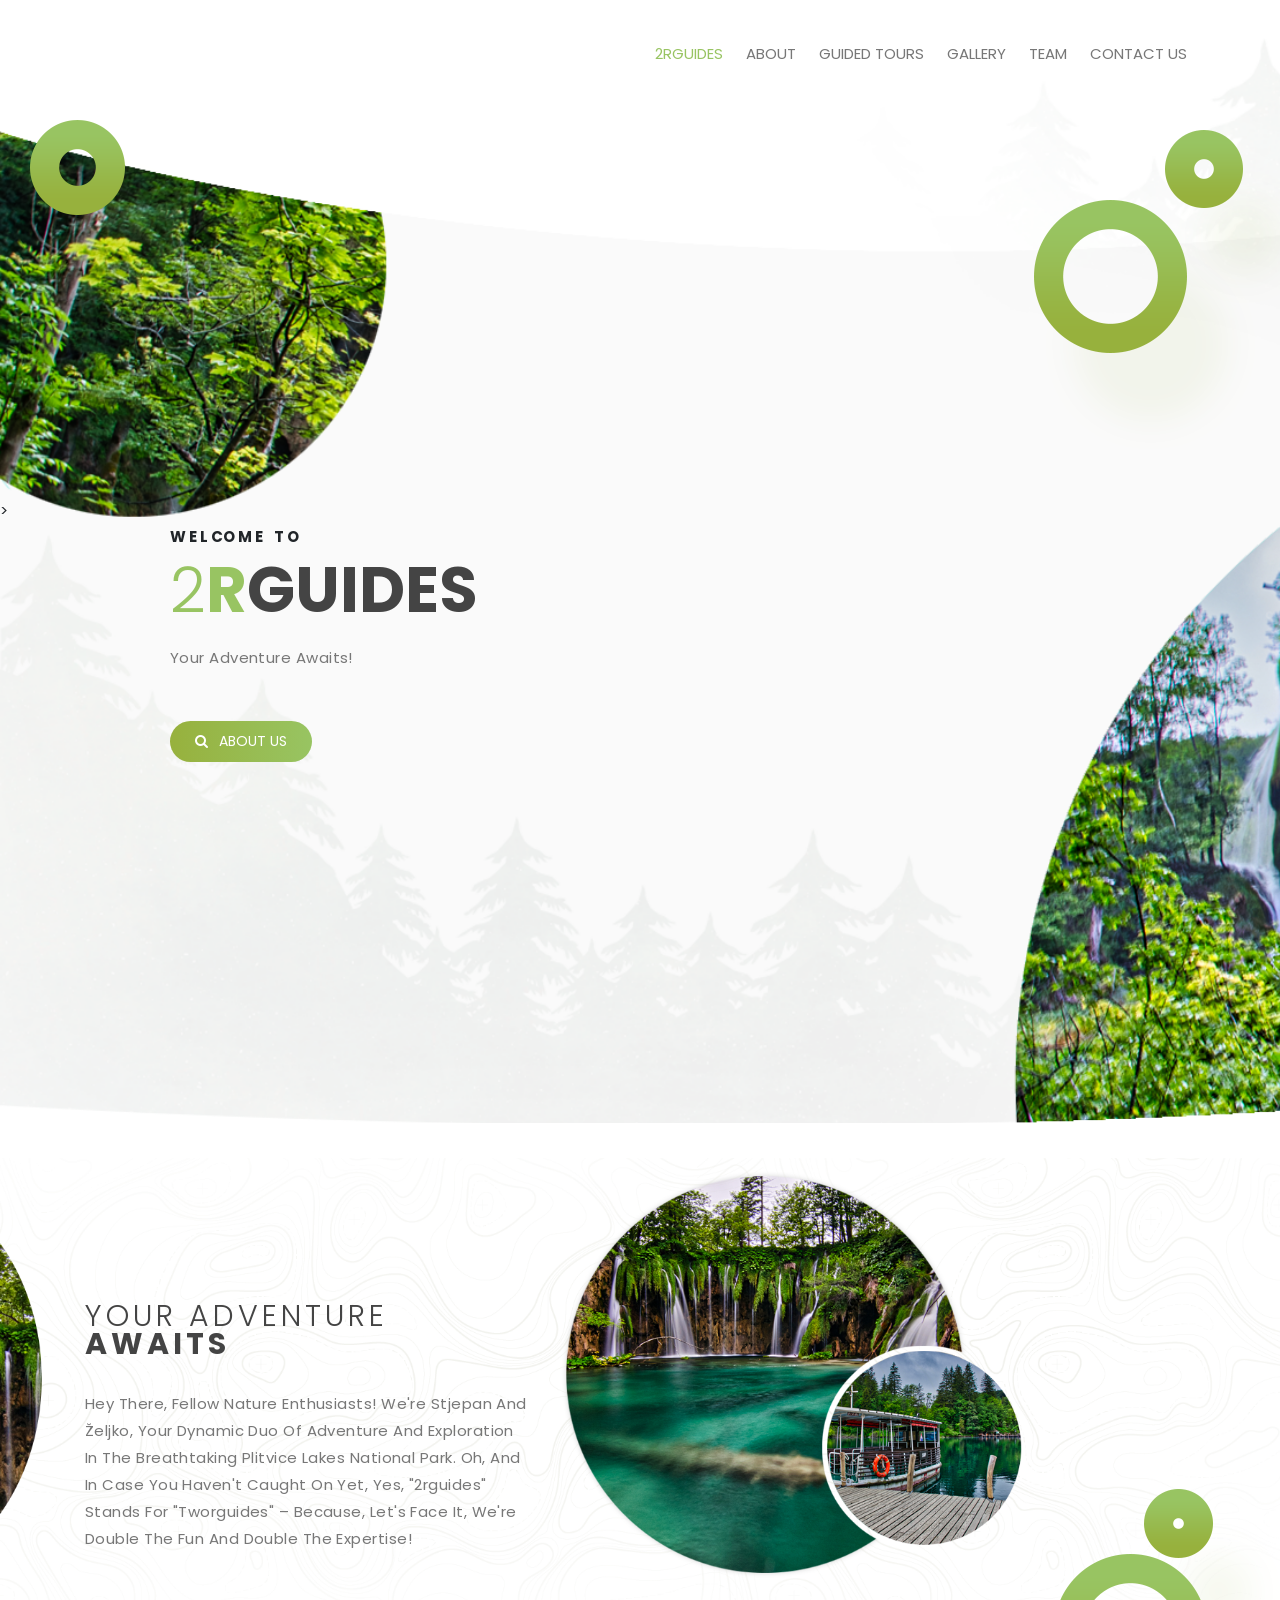
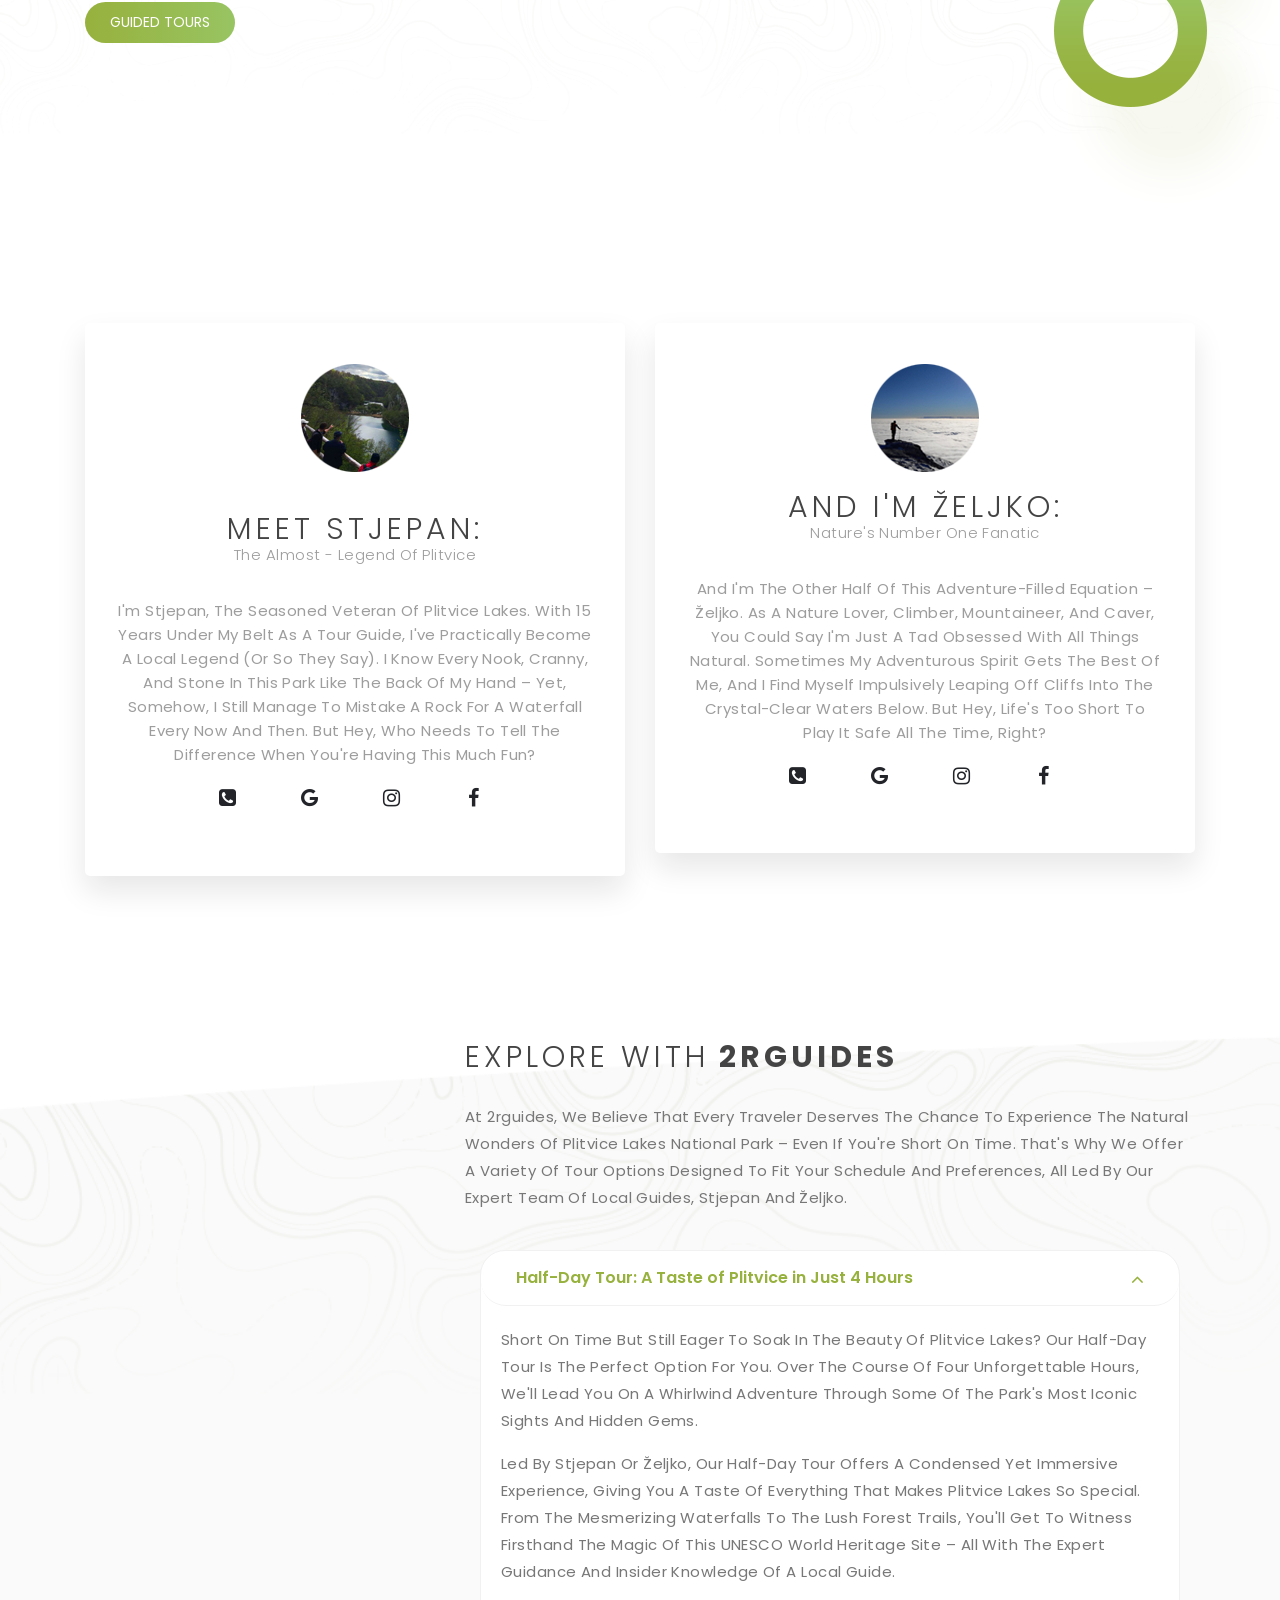
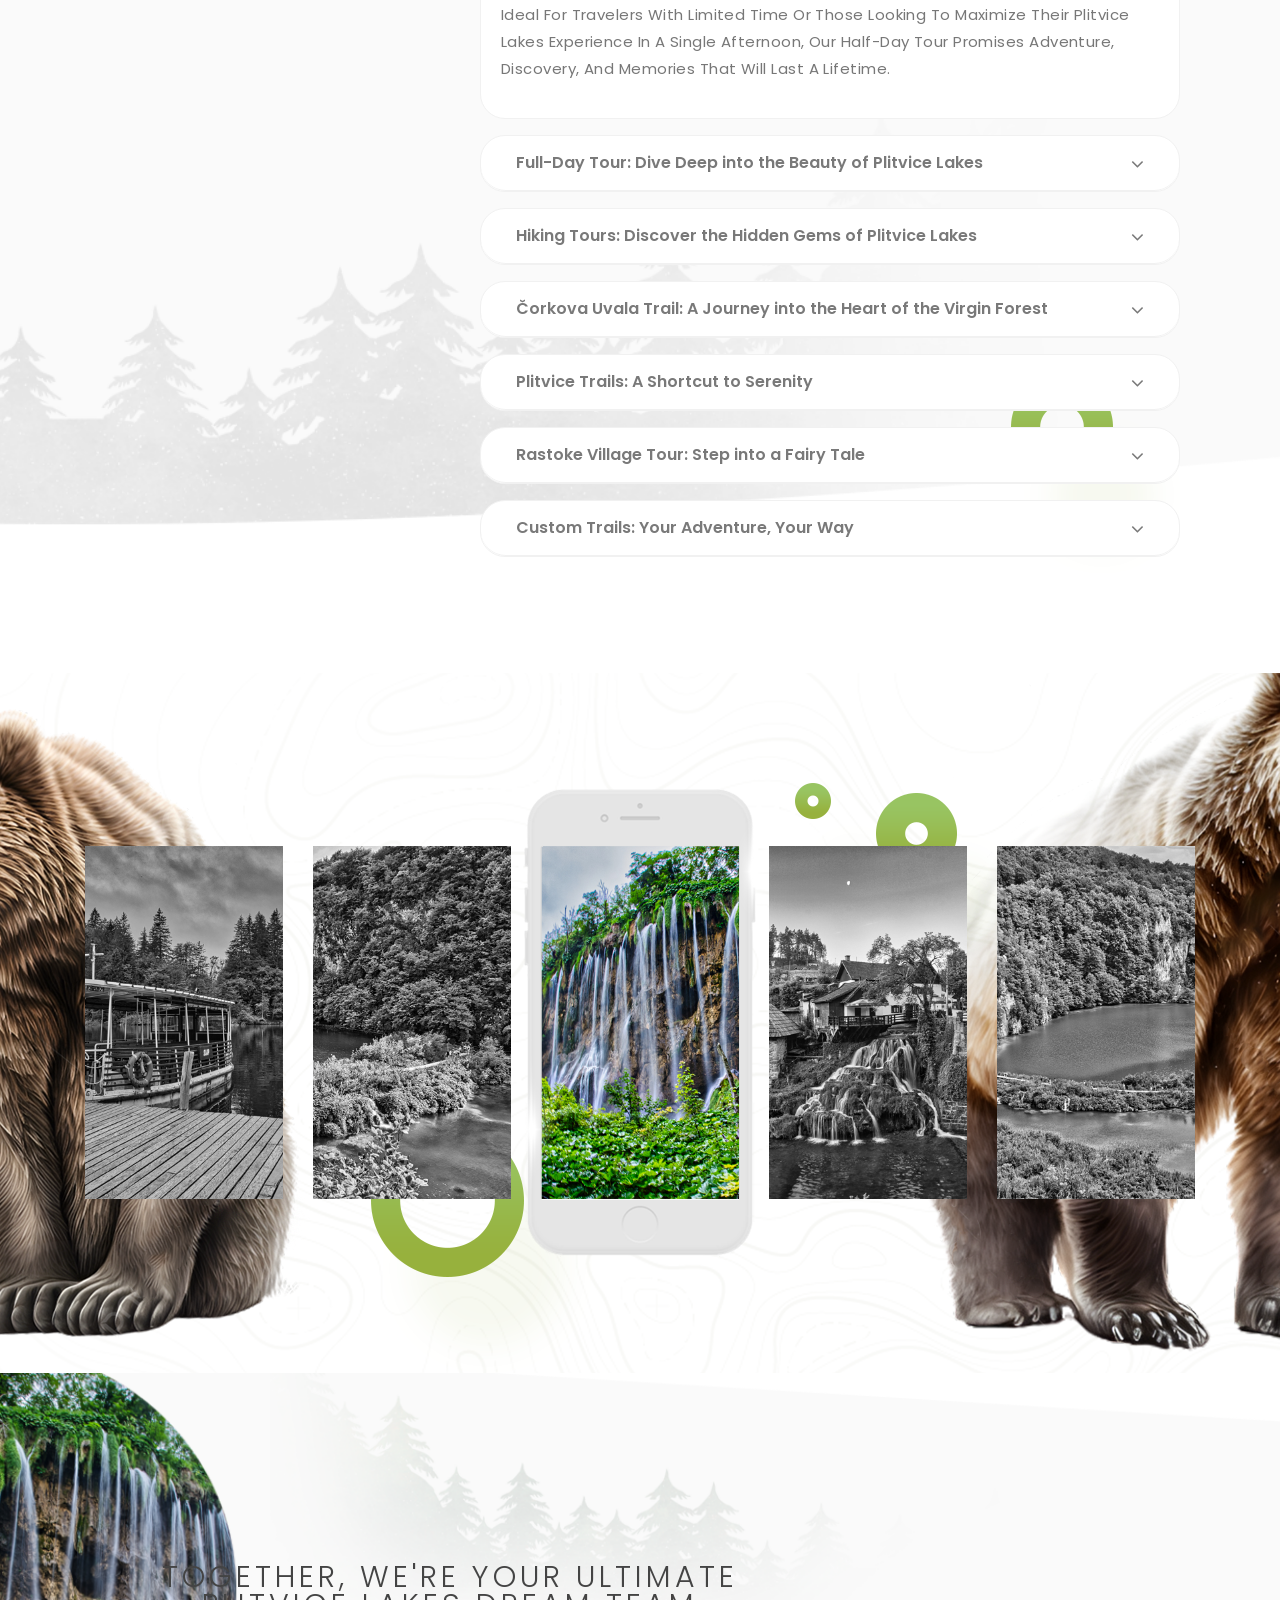
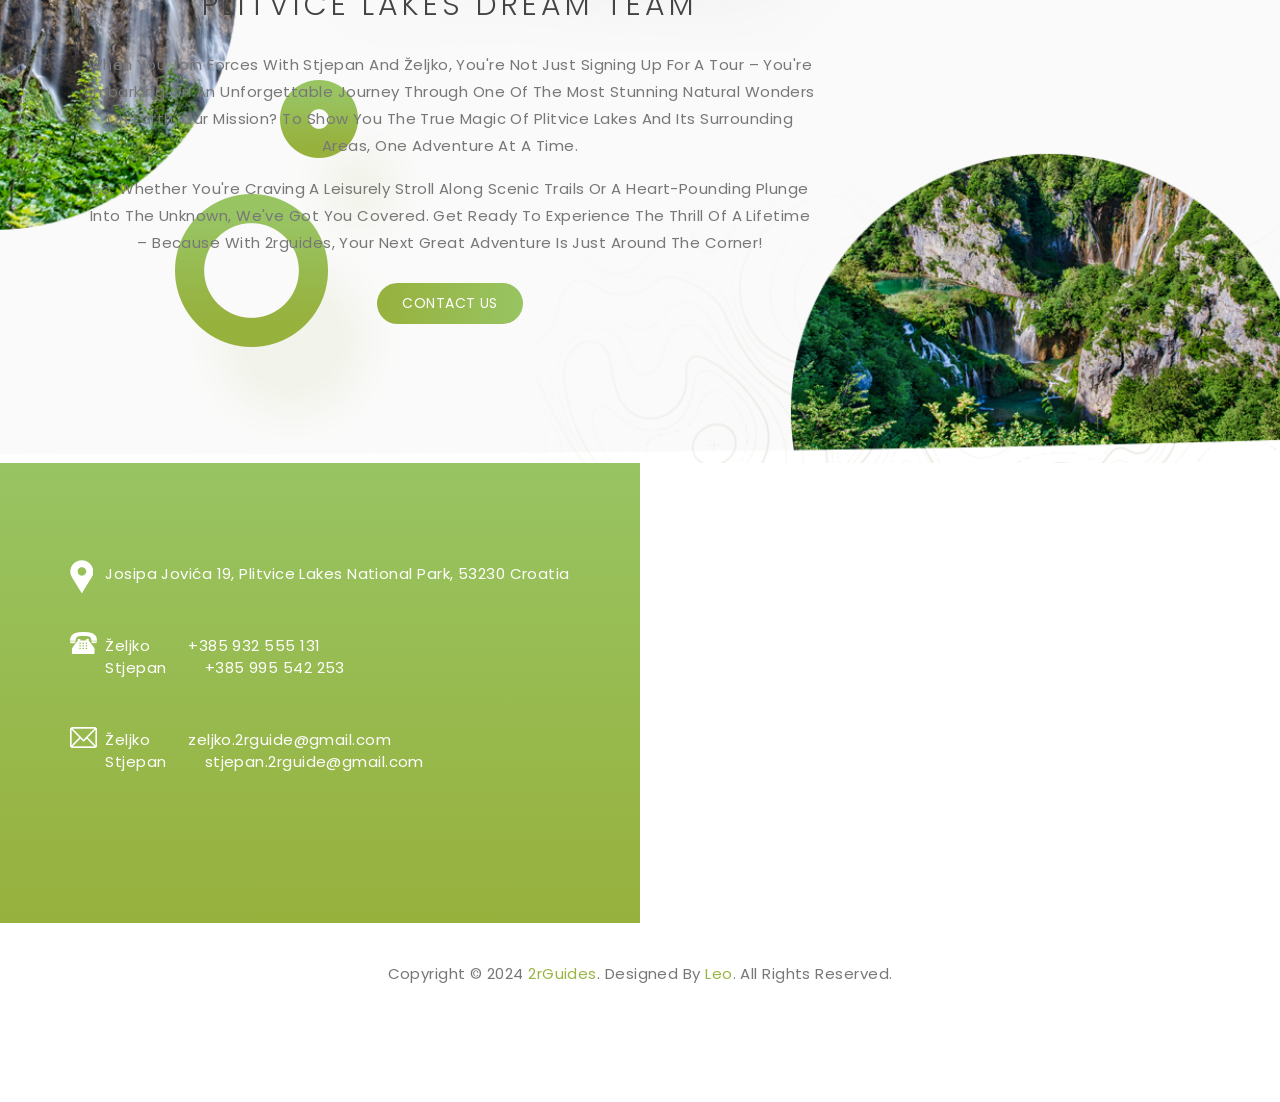
==== commit b1add91f: "Update index.html" ====
--- a/index.html
+++ b/index.html
@@ -295,25 +295,25 @@
 
 <div class="social-icon style1 text-center mt-20">
 							<ul class="clearfix">
-								<li><a href="tel:+385996546223" target="_blank"><i class="fa fa-phone-square"></i></a></li>
+								<li><a href="tel:+385993546621" target="_blank"><i class="fa fa-phone-square"></i></a></li>
 							</ul>
 						</div>
 						
                            <div class="social-icon style1 text-center mt-20">
 							<ul class="clearfix">
-								<li><a href="mailto:stjepan.2rguide@gmail.com" target="_blank"><i class="fa fa-google"></i></a></li>
+								<li><a href="mailto:stjepan" target="_blank"><i class="fa fa-google"></i></a></li>
 							</ul>
 						</div>
 						
 						<div class="social-icon style1 text-center mt-20">
 							<ul class="clearfix">
-								<li><a href="https://www.instagram.com/autoglanzss/" target="_blank"><i class="fa fa-instagram"></i></a></li>
+								<li><a href="https://www.instagram.com/glanz/" target="_blank"><i class="fa fa-instagram"></i></a></li>
 							</ul>
 						</div>
 						
 						<div class="social-icon style1 text-center mt-20">
 							<ul class="clearfix">
-								<li><a href="https://www.facebook.com/2rguides/" target="_blank"><i class="fa fa-facebook"></i></a></li>
+								<li><a href="https://www.facebook.com/2r/" target="_blank"><i class="fa fa-facebook"></i></a></li>
 							</ul>
 						</div>
 						
@@ -337,26 +337,26 @@
 
 <div class="social-icon style1 text-center mt-20">
 							<ul class="clearfix">
-								<li><a href="tel:+385977296182" target="_blank"><i class="fa fa-phone-square"></i></a></li>
+								<li><a href="tel:+385233231231" target="_blank"><i class="fa fa-phone-square"></i></a></li>
 							</ul>
 						</div>
 						
 						
 						<div class="social-icon style1 text-center mt-20">
 							<ul class="clearfix">
-								<li><a href="mailto:zeljko.2rguide@gmail.com" target="_blank"><i class="fa fa-google"></i></a></li>
+								<li><a href="mailto:zeljko" target="_blank"><i class="fa fa-google"></i></a></li>
 							</ul>
 						</div>
 						
 						<div class="social-icon style1 text-center mt-20">
 							<ul class="clearfix">
-								<li><a href="https://www.instagram.com/mihiczeljko/" target="_blank"><i class="fa fa-instagram"></i></a></li>
+								<li><a href="https://www.instagram.com/mihic/" target="_blank"><i class="fa fa-instagram"></i></a></li>
 							</ul>
 						</div>
 						
 						<div class="social-icon style1 text-center mt-20">
 							<ul class="clearfix">
-								<li><a href="https://www.facebook.com/2rguides/" target="_blank"><i class="fa fa-facebook"></i></a></li>
+								<li><a href="https://www.facebook.com/2r/" target="_blank"><i class="fa fa-facebook"></i></a></li>
 							</ul>
 						</div>
 						<!-- Change your social media link -->
@@ -950,8 +950,8 @@
                     </li>
                     <li>
                       <div class="footer-icon"><img src="../assets/images/telephone.png" alt="telephone"></div>
-                      <div class="footer-address"><a href="tel:+385977296182">Željko&ensp;&ensp;&ensp;&ensp; +385 977 296 182</a></div>
-					  <div class="footer-address"><a href="tel:+385996546223">Stjepan&ensp;&ensp;&ensp;&ensp; +385 996 546 223</a></div>
+                      <div class="footer-address"><a href="tel:+385233231231">Željko&ensp;&ensp;&ensp;&ensp; +385 932 555 131</a></div>
+					  <div class="footer-address"><a href="tel:+385233231231">Stjepan&ensp;&ensp;&ensp;&ensp; +385 995 542 253</a></div>
                     </li>
                     <li>
                       <div class="footer-icon"><img src="../assets/images/fotter-email.png" alt="fotter-email"></div>
@@ -1060,4 +1060,4 @@
     <!--scroll js-->
     <script src="../assets/js/scroll.js"></script>
   </body>
-</html>+</html>
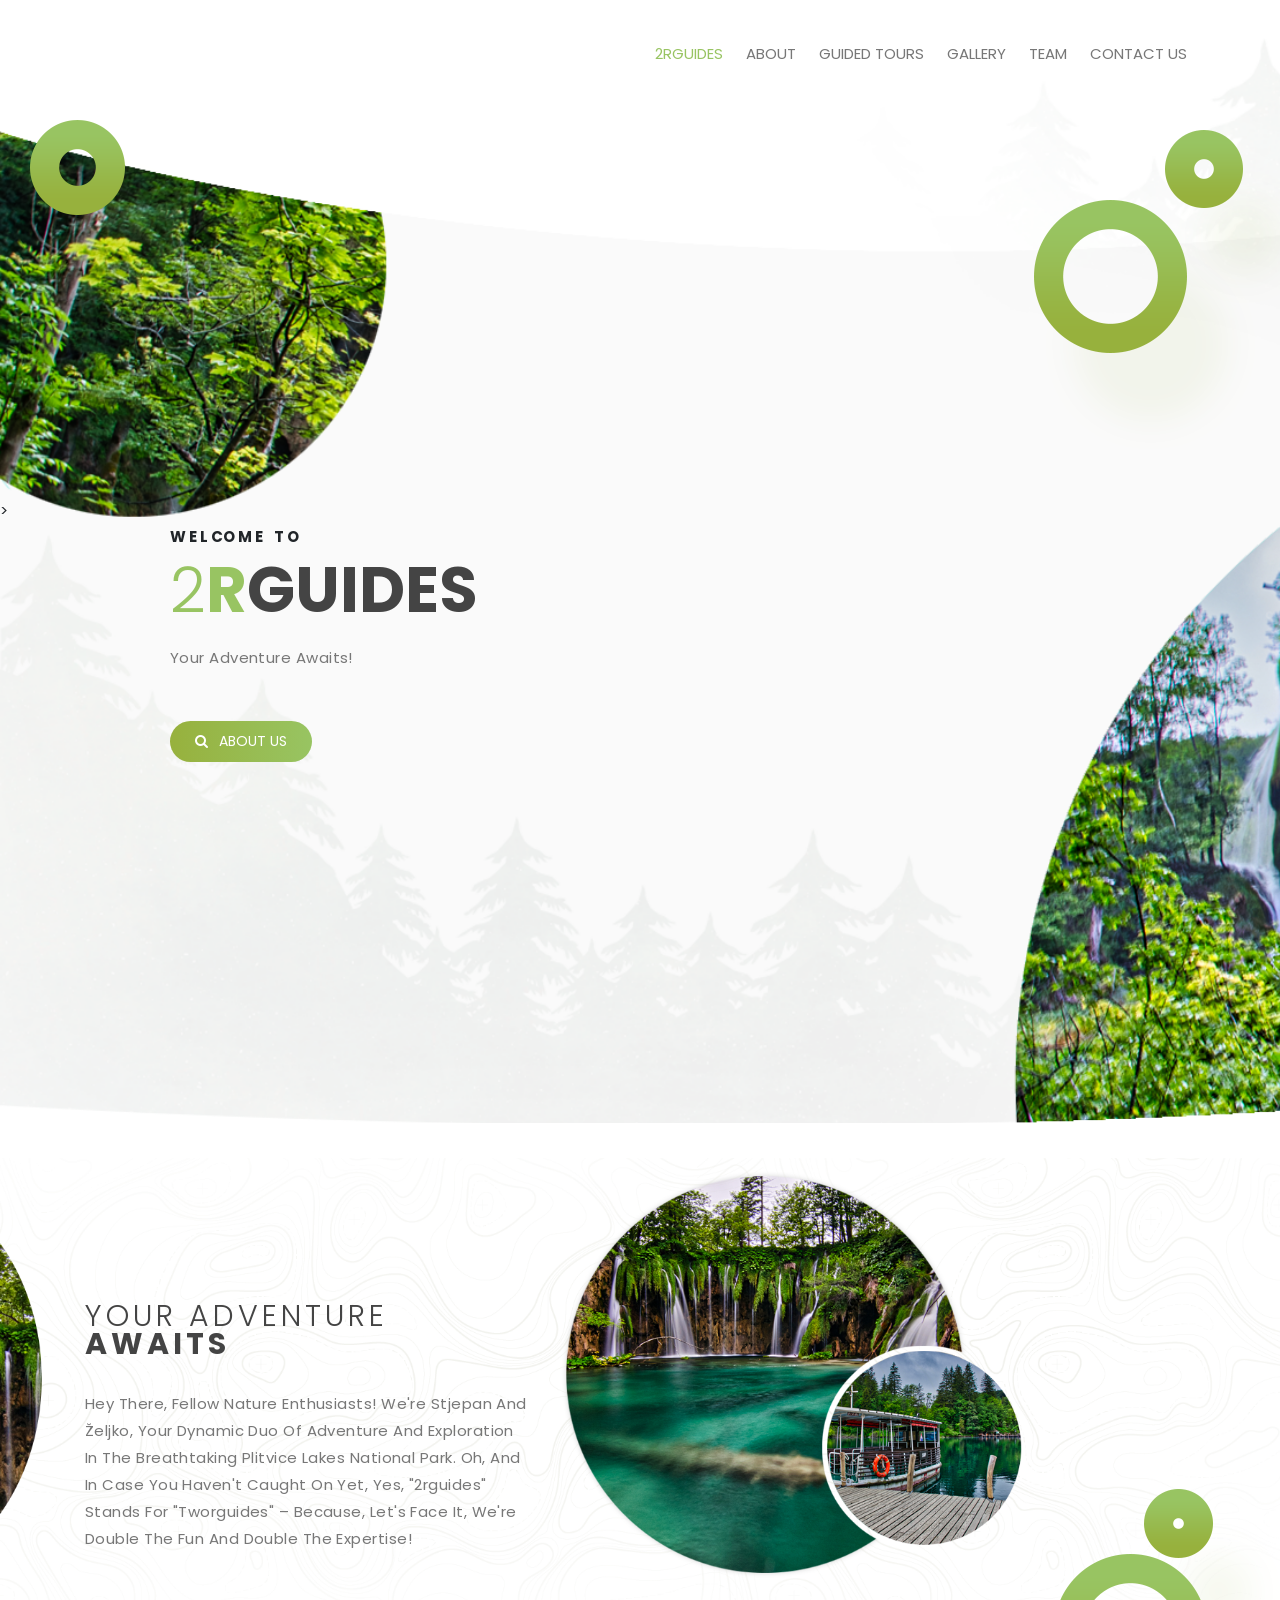
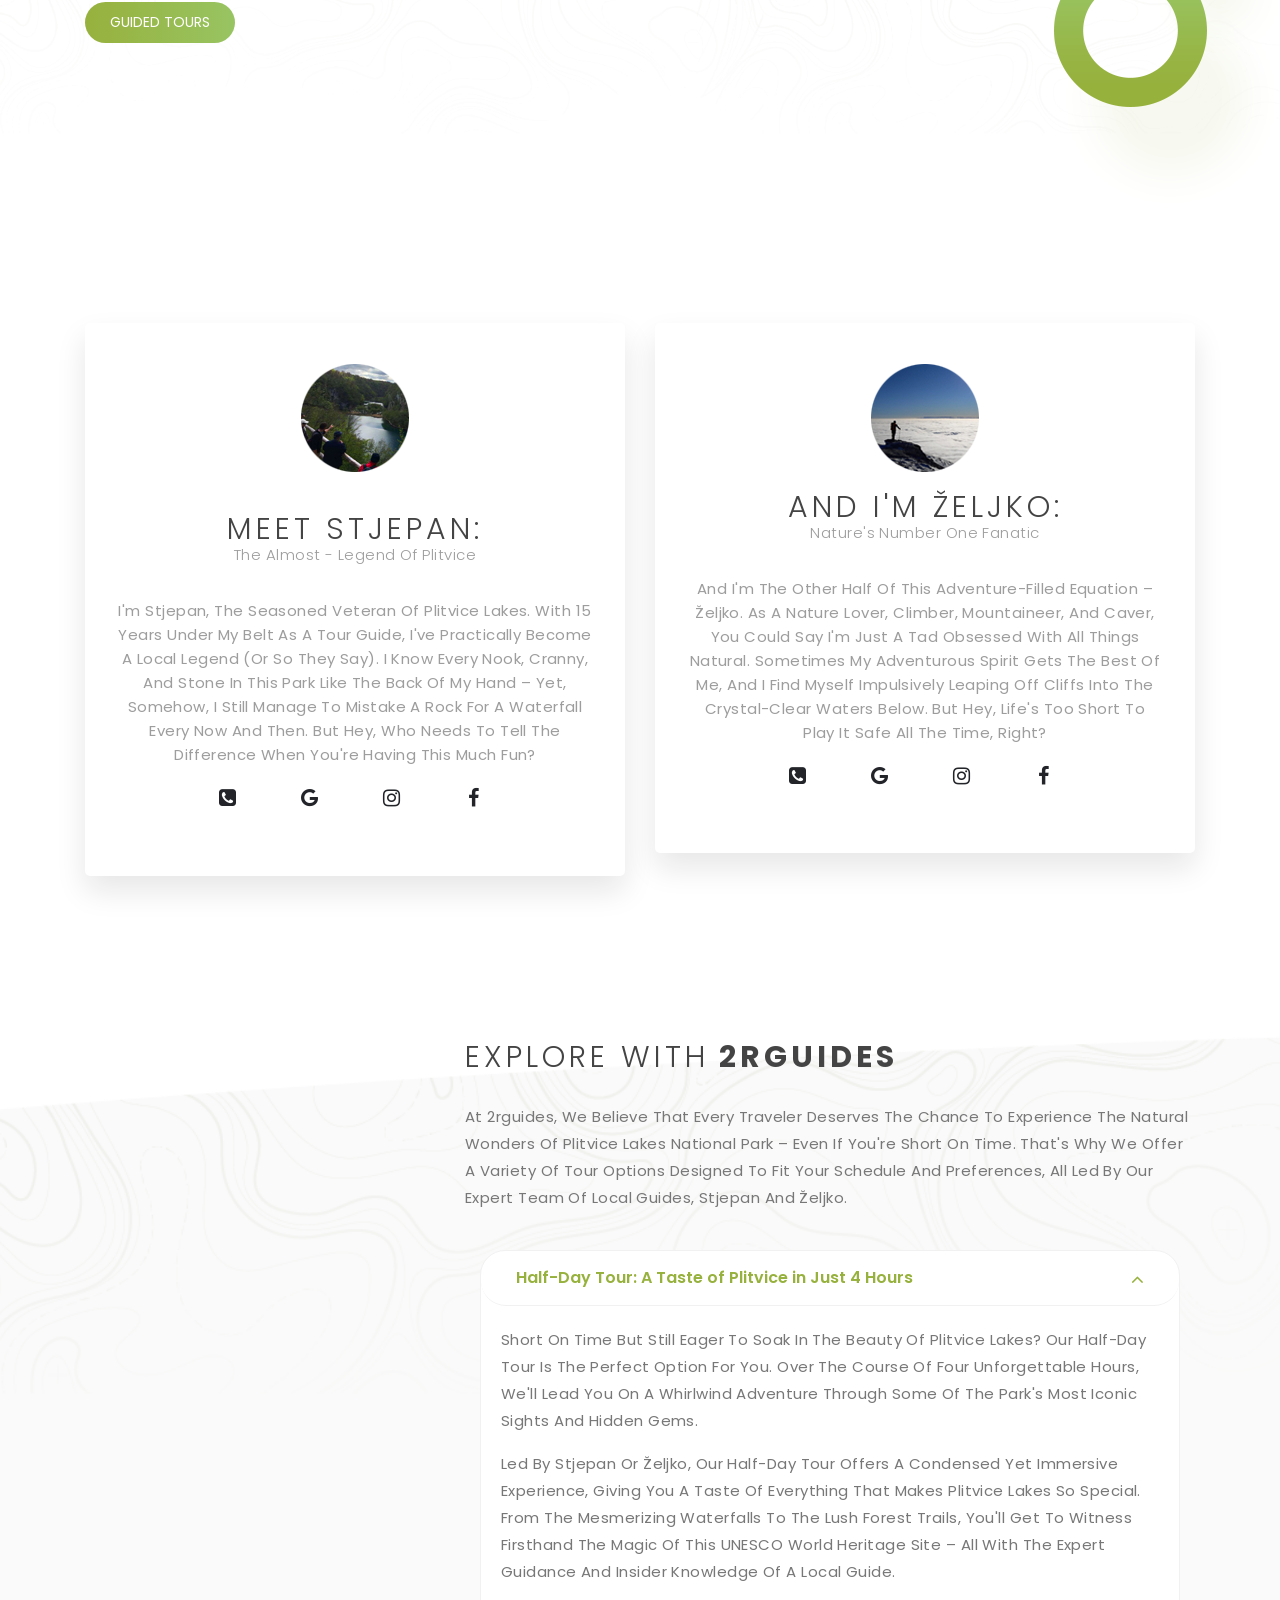
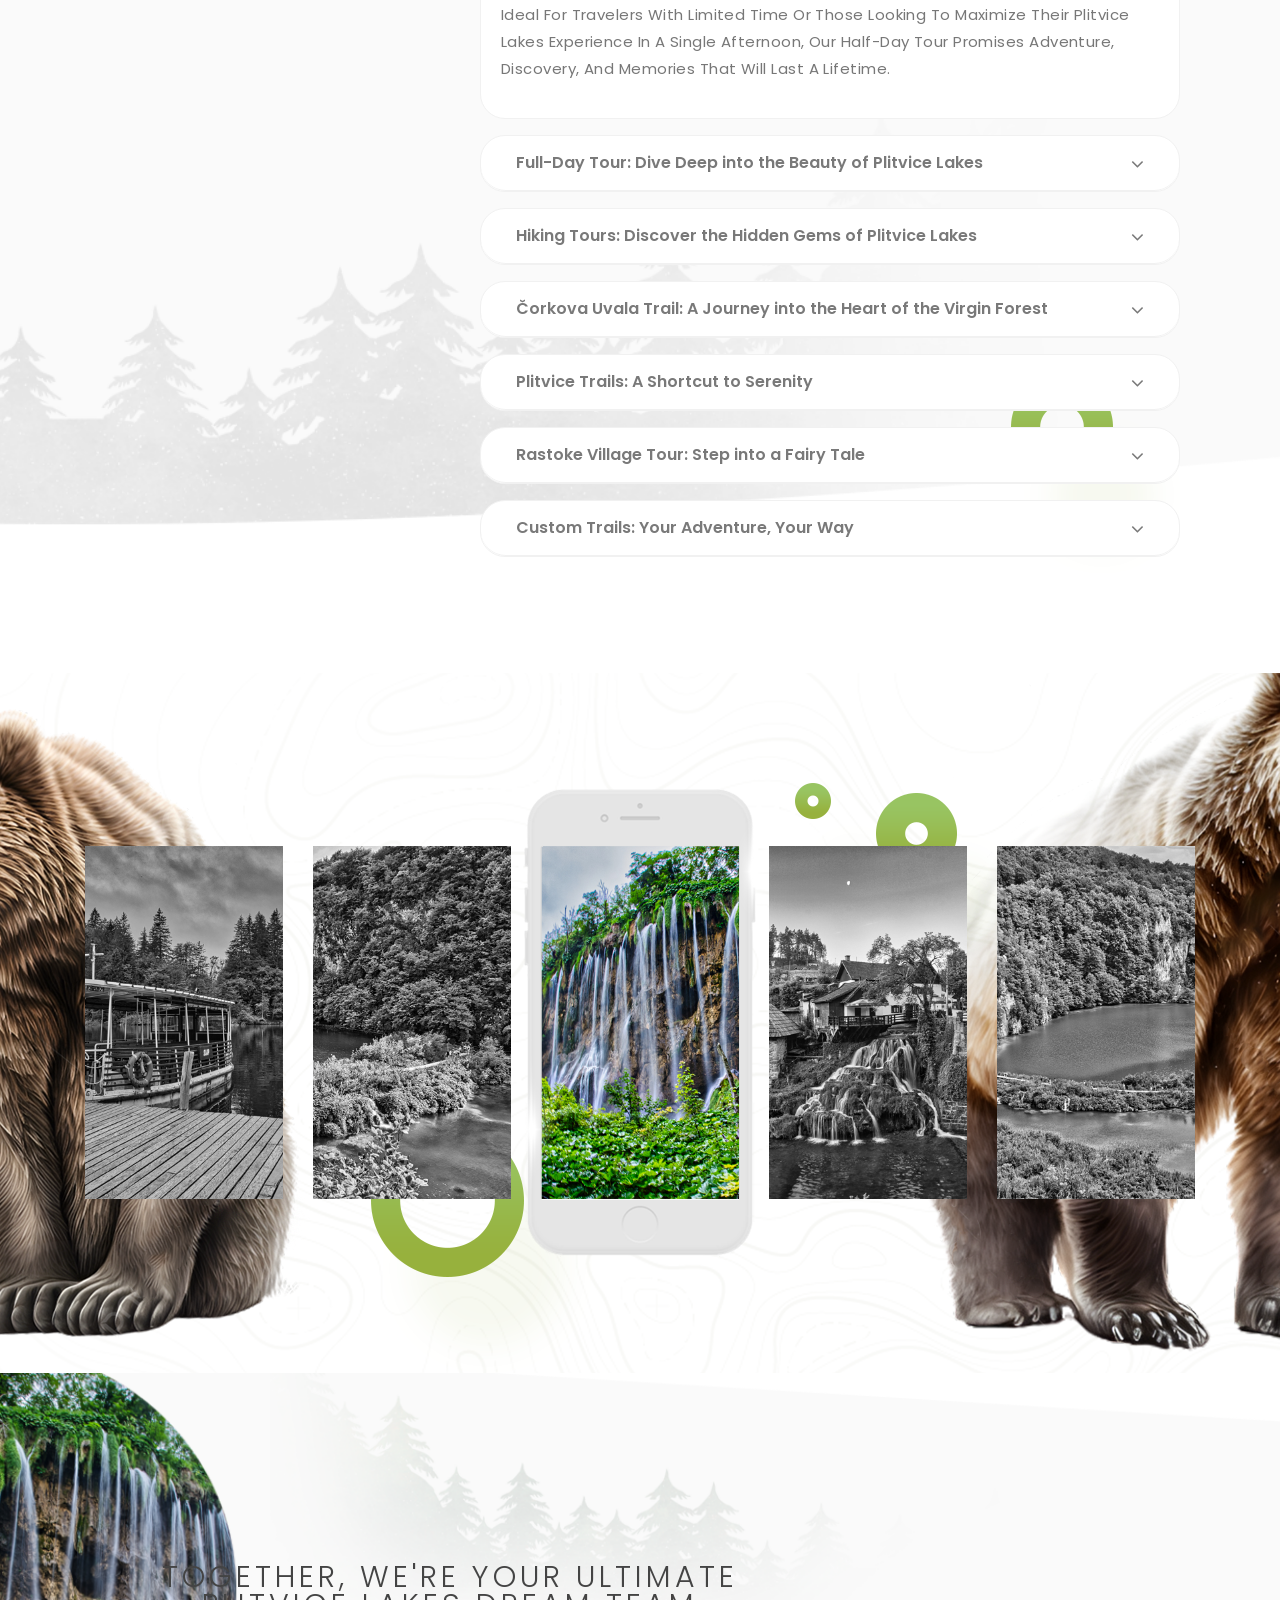
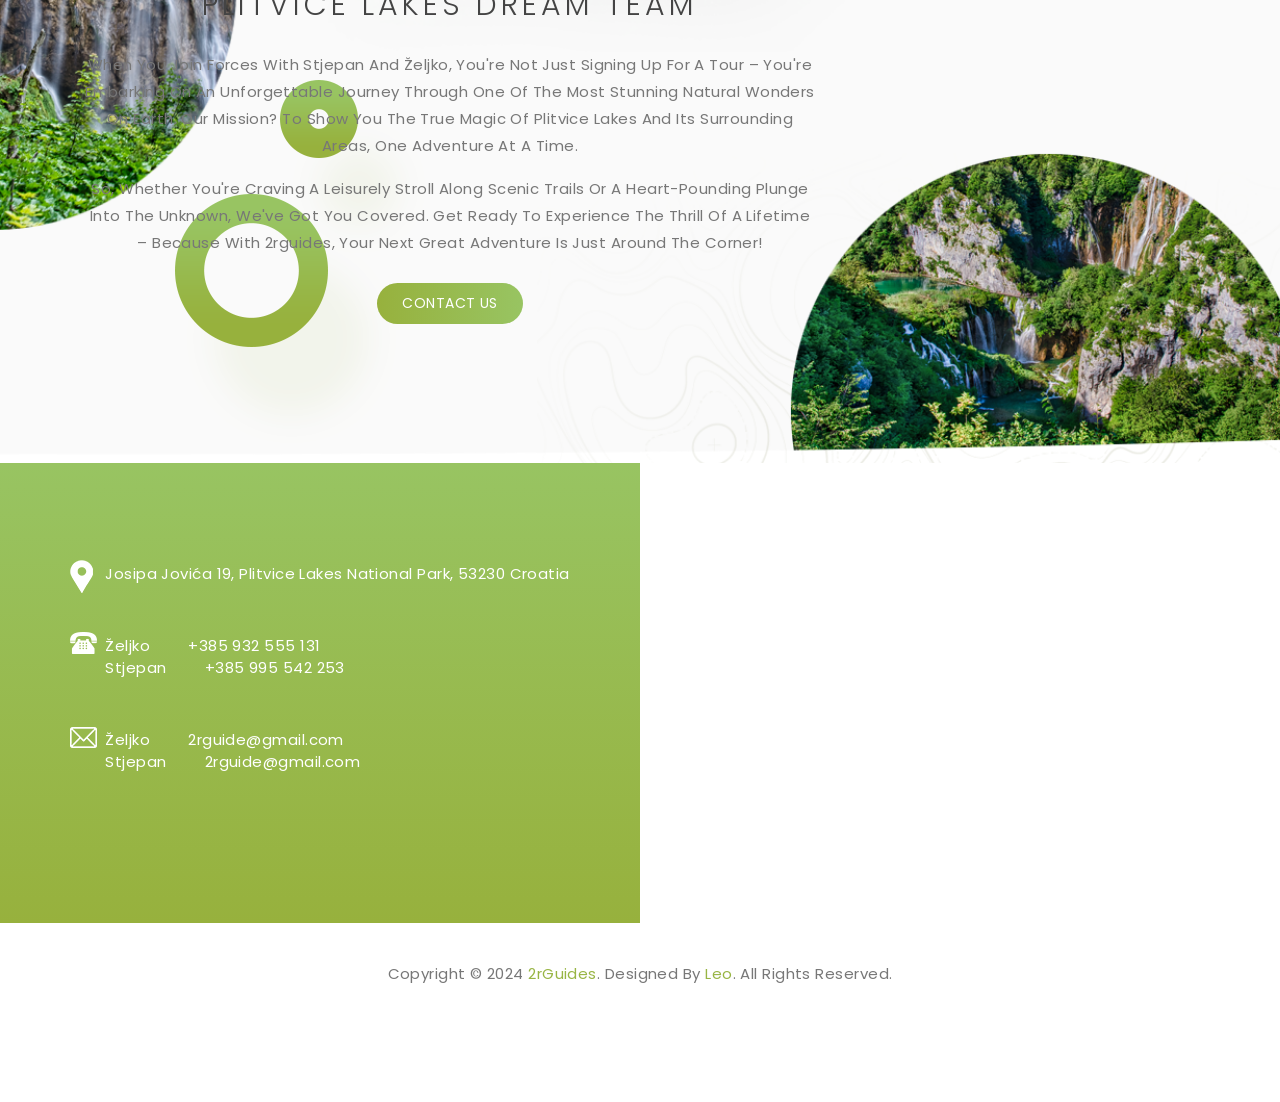
==== commit 9da0181c: "Update index.html" ====
--- a/index.html
+++ b/index.html
@@ -955,8 +955,8 @@
                     </li>
                     <li>
                       <div class="footer-icon"><img src="../assets/images/fotter-email.png" alt="fotter-email"></div>
-                      <div class="footer-address"><a href="mailto:zeljko.2rguide@gmail.com">Željko&ensp;&ensp;&ensp;&ensp; zeljko.2rguide@gmail.com</a></div>
-					  <div class="footer-address"><a href="mailto:stjepan.2rguide@gmail.com">Stjepan&ensp;&ensp;&ensp;&ensp; stjepan.2rguide@gmail.com</a></div>
+                      <div class="footer-address"><a href="mailto:zeljko.2rguide@gmail.com">Željko&ensp;&ensp;&ensp;&ensp; 2rguide@gmail.com</a></div>
+					  <div class="footer-address"><a href="mailto:stjepan.2rguide@gmail.com">Stjepan&ensp;&ensp;&ensp;&ensp; 2rguide@gmail.com</a></div>
                     </li>
                     <li>
                       <!--- <div class="footer-icon"><img src="../assets/images/fax.png" alt=""></div>
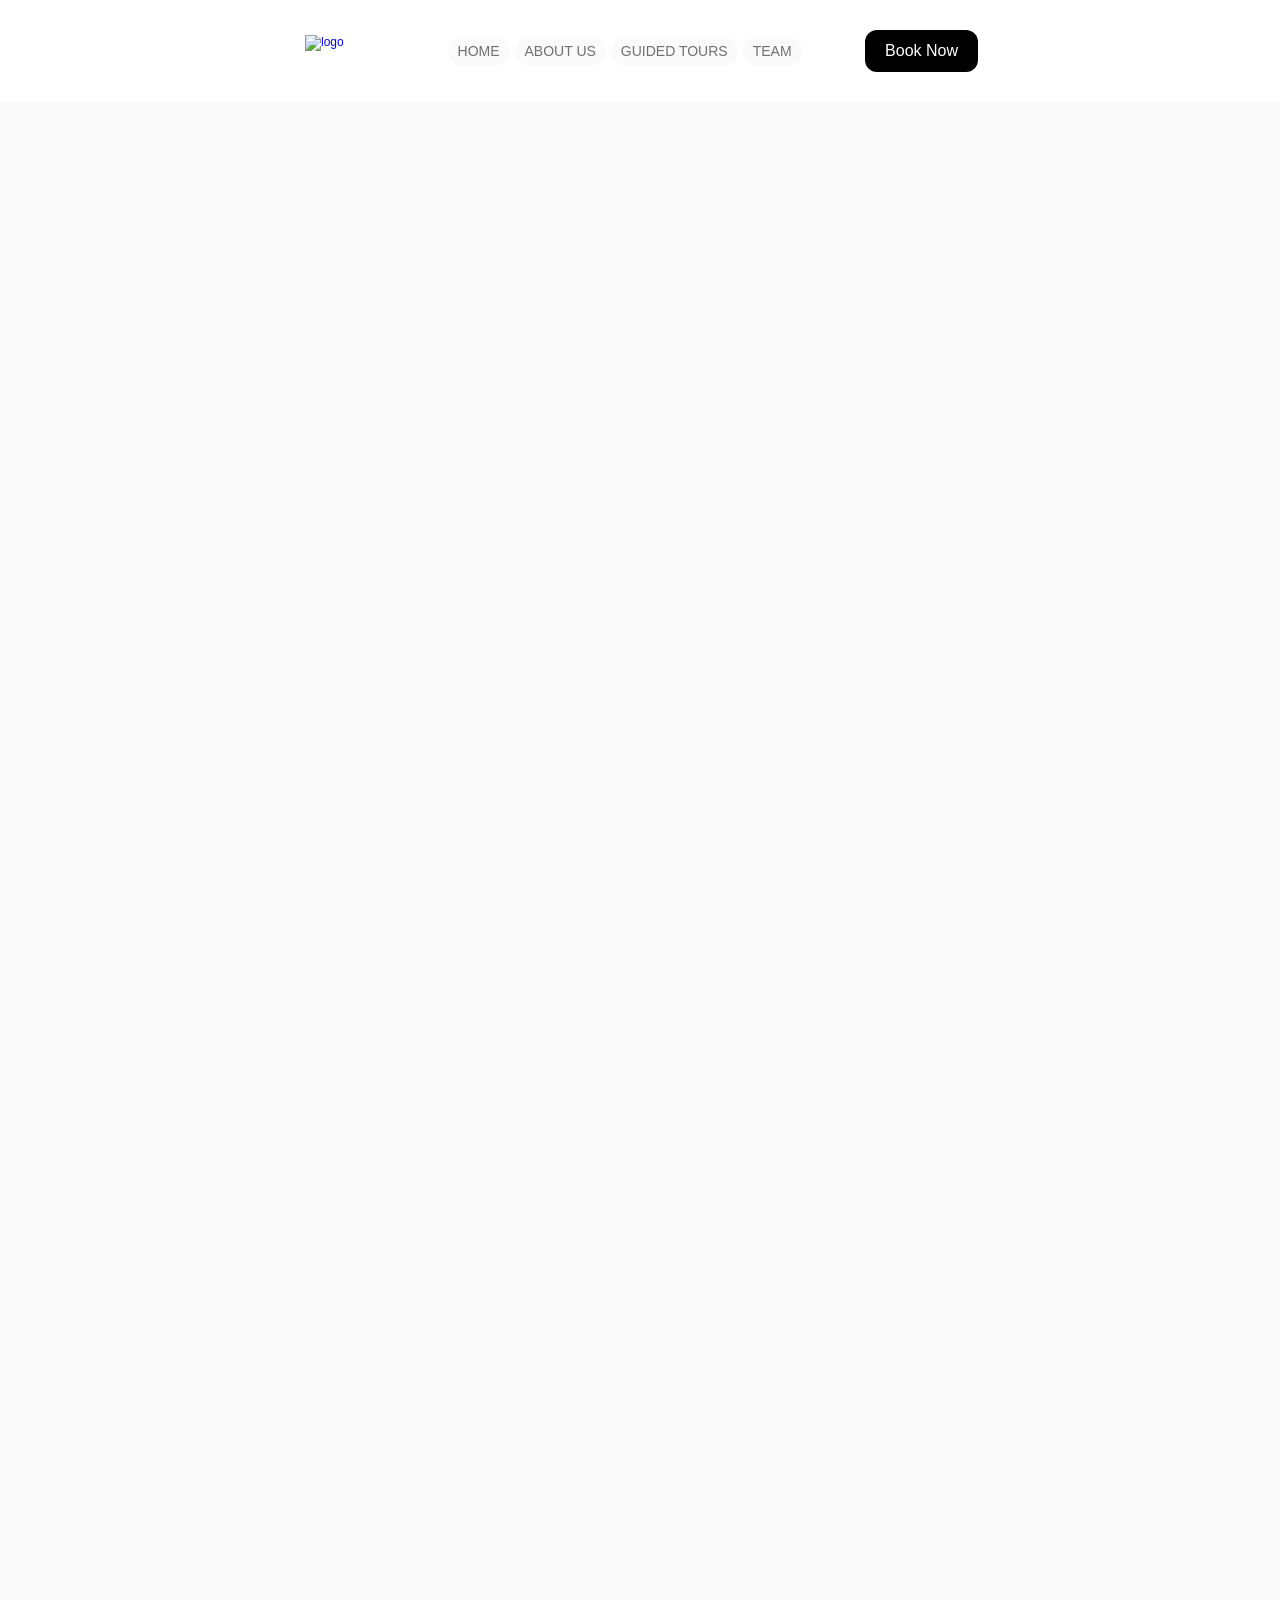
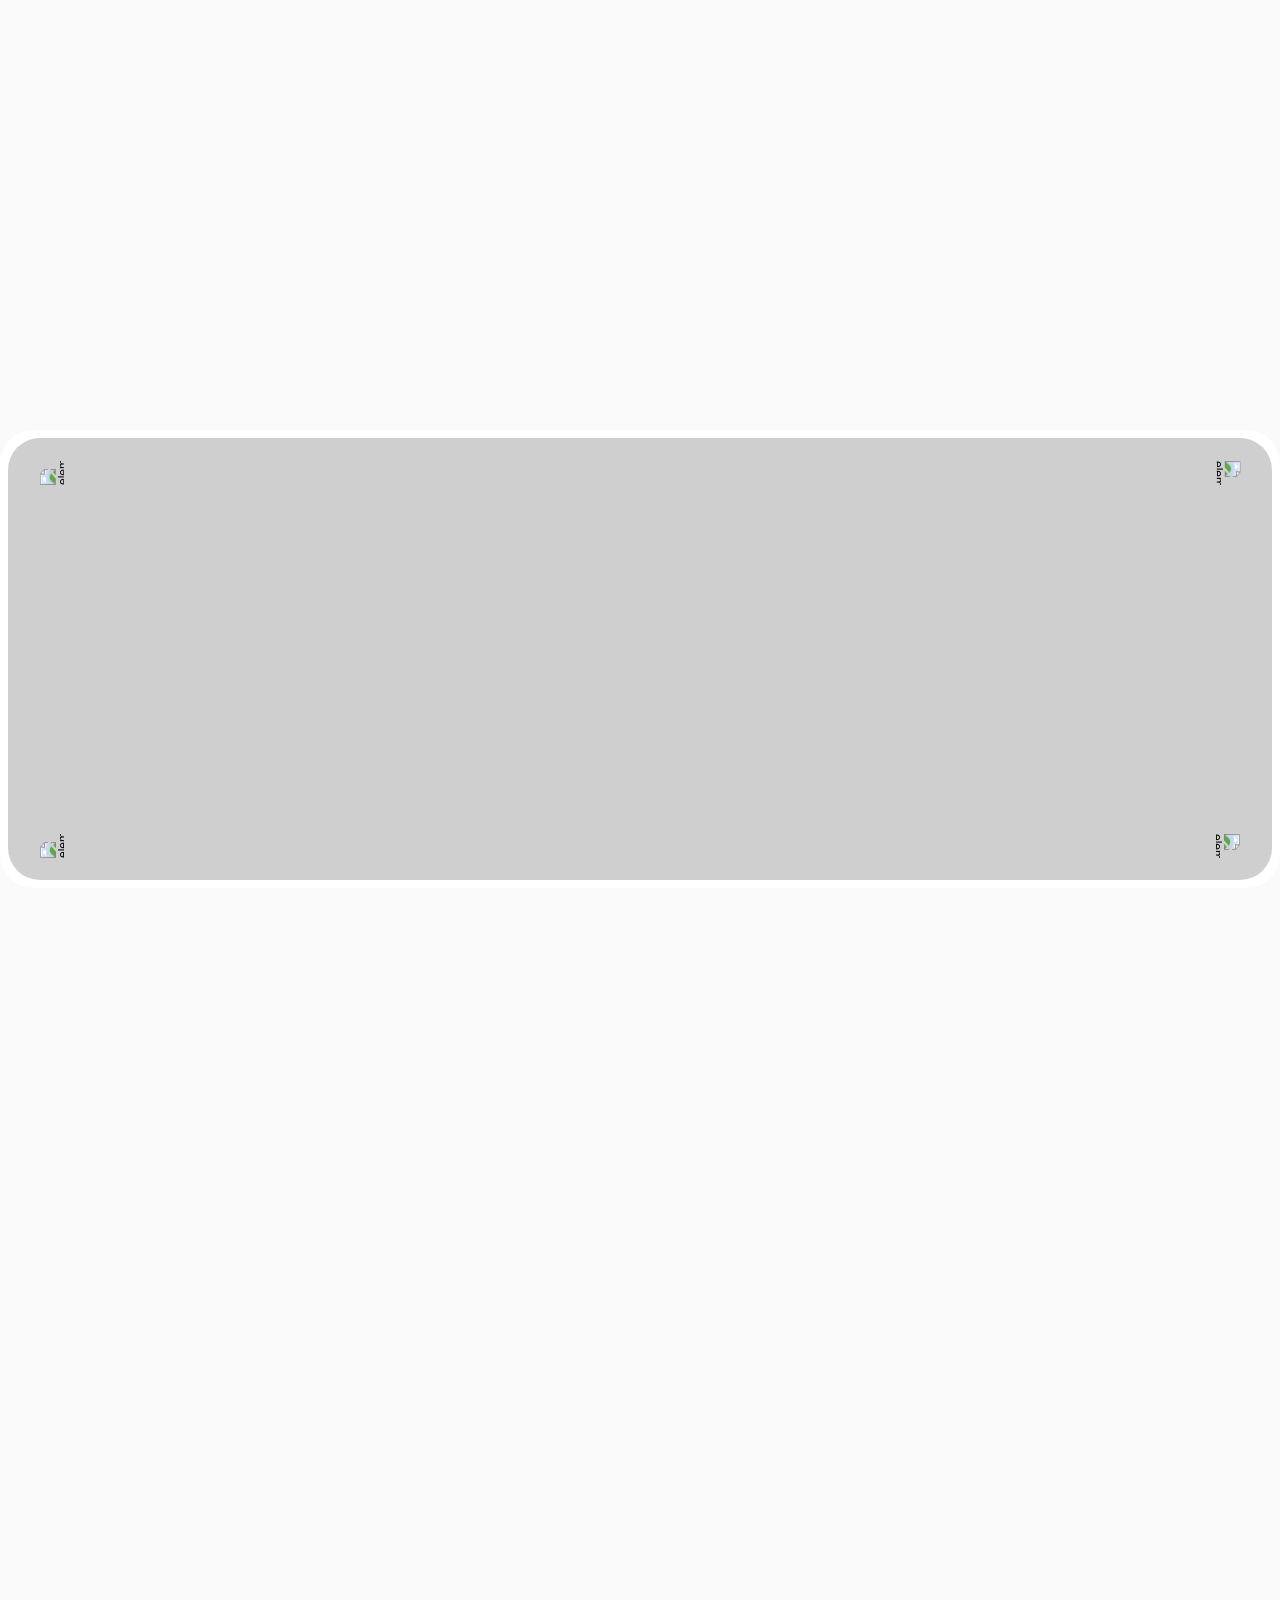
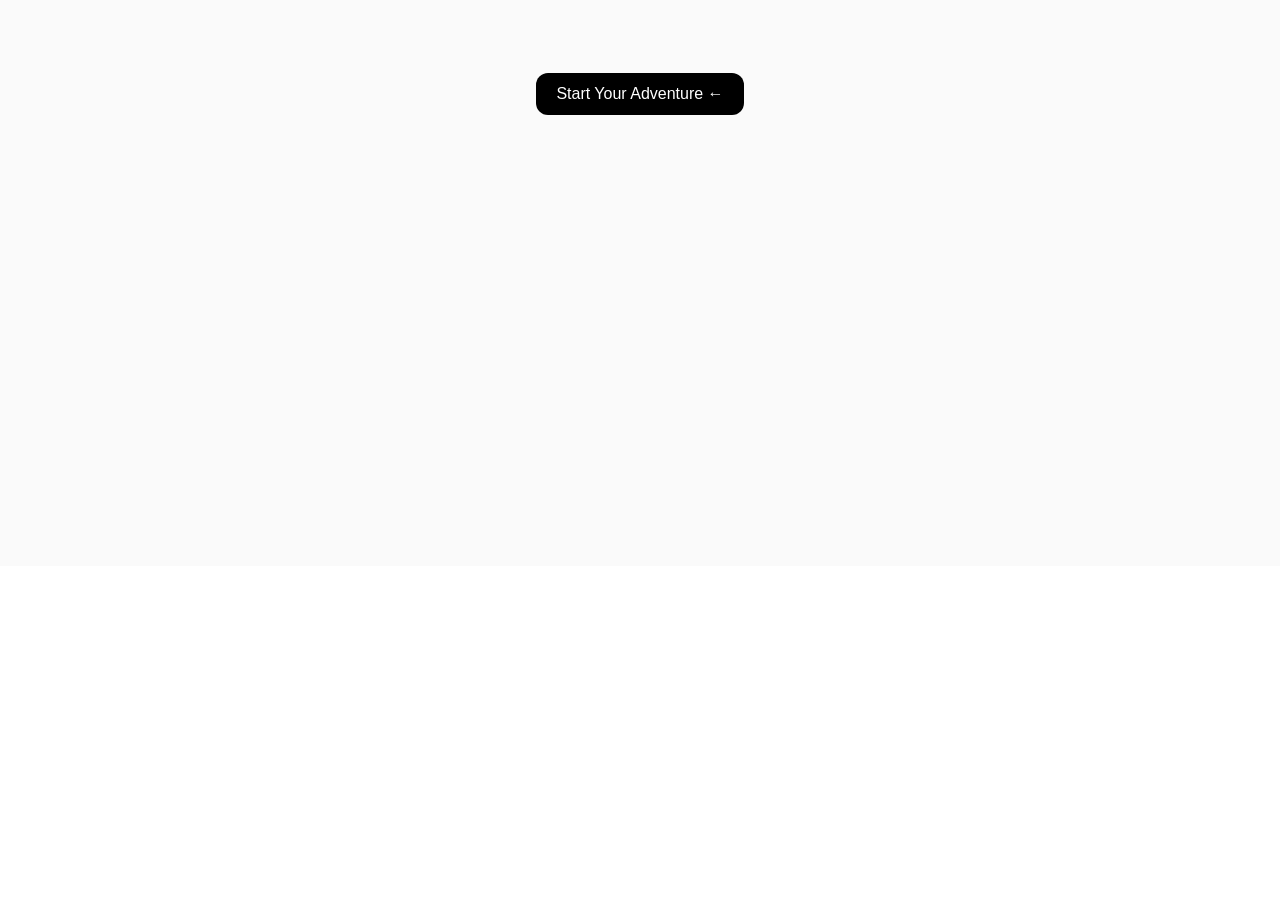
==== commit a3828ee1: "Add files via upload" ====
--- a/index.html
+++ b/index.html
@@ -1,1063 +1,90 @@
-<!DOCTYPE html>
-<html lang="en">
-  <head>
-    <title>2rGuides</title>
-    <meta charset="utf-8">
-    <meta name="author" content="2rguides">
-    <meta name="description" content="2rguides">
-    <meta name="keywords" content="2rguides">
-	
-		<meta name="viewport" content="width=device-width, initial-scale=0">
-
-
-    <meta http-equiv="X-UA-Compatible" content="IE=edge">
-    <!-- Fav icon-->
-    <link rel="shortcut icon" href="../assets/images/favicon.png">
-    <!-- Font Family-->
-    <link href="https://fonts.googleapis.com/css?family=Poppins:300,400,500,600,700" rel="stylesheet">
-    <!-- Font Awesome-->
-    <link rel="stylesheet" href="../assets/css/font-awesome.min.css">
-    <!-- Bootstrap CSS-->
-    <link rel="stylesheet" href="../assets/css/bootstrap.css">
-    <!-- Animation CSS-->
-    <link rel="stylesheet" href="../assets/css/animate.min.css">
-    <!-- Owl carousel css-->
-    <link rel="stylesheet" href="../assets/css/owl.carousel.min.css">
-    <link rel="stylesheet" href="../assets/css/owl.theme.default.min.css">
-    <!-- Form validation css-->
-    <link rel="stylesheet" href="../assets/css/validation.css">
-    <!-- Style css-->
-    <link rel="stylesheet" href="../assets/css/style.css">
-    <!-- Responsive css-->
-    <link rel="stylesheet" href="../assets/css/responsive.css">
-    <!-- color variation-->
-    <link id="color" rel="stylesheet" href="../assets/css/color/color-1.css" media="screen">
-  </head>
-  <body data-spy="scroll" data-target=".navbar" data-offset="80">
-    <!-- Preloader-->
-    <div class="loader-wrapper">
-      <div class="loader"></div>
-    </div>
-		
-		
-    <!-- Preloader end-->
-    <!-- Nav Start-->
-    <nav class="navbar navbar-expand-lg navbar-light theme-nav fixed-top">
-      <div class="container"><a class="navbar-brand" href="index.html"><img src="../assets/images/logo.png" alt="logo"></a>
-        <button class="navbar-toggler" type="button" data-toggle="collapse" data-target="#navbarSupportedContent" aria-controls="navbarSupportedContent" aria-expanded="false" aria-label="Toggle navigation"><span class="navbar-toggler-icon"></span></button>
-        <div class="collapse navbar-collapse default-nav" id="navbarSupportedContent">
-          <ul class="navbar-nav ml-auto" id="mymenu">
-            <li class="nav-item"><a class="nav-link" href="#2r">2rguides</a></li>
-            <li class="nav-item"><a class="nav-link" href="#about">about</a></li>
-            <li class="nav-item"><a class="nav-link" href="#feature">guided tours</a></li>
-            <li class="nav-item"><a class="nav-link" href="#screenshot">gallery</a></li>
-            <li class="nav-item"><a class="nav-link" href="#2rguide">team</a></li>
-            <!--- <li class="nav-item dropdown"><a class="nav-link dropdown-toggle" href="#blog" data-toggle="dropdown" aria-haspopup="true" aria-expanded="false">blog</a> ---->
-              <ul class="dropdown-menu">
-                <li class="nav-item"><a class="nav-link" href="blog.html">blog list</a></li>
-                <li class="nav-item"><a class="nav-link" href="blog-details.html">blog details</a></li>
-                <li class="nav-item"><a class="nav-link" href="blogs-leftside.html">leftsidebar</a></li>
-                <li class="nav-item"><a class="nav-link" href="blogs-rightside.html">rightsidebar</a></li>
-                <li class="nav-item"><a class="nav-link" href="blog-details-with-leftsidebar.html">details leftsidebar</a></li>
-                <li class="nav-item"><a class="nav-link" href="blog-details-with-rightsidebar.html">details rightsidebar</a></li>
-              </ul>
-            </li>
-            <!--- <li class="nav-item"><a class="nav-link" href="#price" data-menuanchor="price">price</a></li> --->
-            <li class="nav-item"><a class="nav-link" href="#contact" data-menuanchor="contact">contact us</a></li>
-            <!--- <li class="nav-item dropdown"><a class="nav-link dropdown-toggle" data-toggle="dropdown" aria-haspopup="true" aria-expanded="false">Other page</a> ---->
-              <ul class="dropdown-menu">
-                <li class="nav-item"><a class="nav-link" href="sign-in.html">sign in</a></li>
-                <li class="nav-item"><a class="nav-link" href="sign-up.html">sign up</a></li>
-                <li class="nav-item"><a class="nav-link" href="forget-pwd.html">Forget Password</a></li>
-                <li class="nav-item"><a class="nav-link" href="thank-you.html">Thank you</a></li>
-                <li class="nav-item"><a class="nav-link" href="review.html">Review</a></li>
-                <li class="nav-item"><a class="nav-link" href="404.html">404</a></li>
-                <li class="nav-item"><a class="nav-link" href="faq.html">FAQ</a></li>
-                <li class="nav-item"><a class="nav-link" href="download.html">Download</a></li>
-              </ul>
-            </li>
-          </ul>
-        </div>
-      </div>
-    </nav>
-    <!-- Nav end-->
-
-    <!-- Home Section start--
-    <section class="home" id="home">
-      <div class="home-decor">
-        <div class="home-circle1"><img src="../assets/images/main-banner3.png" alt=""></div>
-        <div class="home-circle2"><img src="../assets/images/main-banner12.png" alt=""></div>
-        <div class="home-circle3"><img src="../assets/images/main-banner1.png" alt=""></div>
-      </div>
-      <div class="container">
-        <div class="row">
-          <div class="col-md-5">
-            <div class="home-contain">
-              <div> <!------ <img class="caption-img" src="../assets/images/logoimage.png" alt="caption-img"> -----
-                <h4>welcome to</h4>
-                <h1>2<span class="f-bold">r</span><span class="f-bold"></span><span class="f-bold f-color">guides</span></h1>
-                <p>Your Adventure Awaits.</p><a href="#"><img class="store" src="../assets/images/appstore.png" alt="appstore"></a><a href="#"><img class="ml-10 store" src="../assets/images/play-store.png" alt="play-store"></a>
-              </div>
-            </div>
-          </div>
-          <div class="col-sm-6 offset-md-1">
-            <div class="home-right"><img class="img-fluid" data-tilt="" data-tilt-perspective="110" data-tilt-speed="400" data-tilt-max="1.2" src="../assets/images/mobile.png" alt="mobile"></div>
-          </div>
-        </div>
-      </div>
-    </section>
+<!doctype html>
+<!-- Made in Framer · framer.com ✨ -->
+<!-- Published May 10, 2026, 10:41 AM UTC -->
+<html lang="en" data-redirect-timezone="1">
+<head>
+	<meta charset="utf-8">
 	
 	
+	<script>try{if(localStorage.get("__framer_force_showing_editorbar_since")){const n=document.createElement("link");n.rel = "modulepreload";n.href="https://framer.com/edit/init.mjs";document.head.appendChild(n)}}catch(e){}</script>
+	<!-- Start of headStart -->
+    
+    <!-- End of headStart -->
+	<meta name="viewport" content="width=device-width">
+	<meta name="generator" content="Framer b3492b4">
+	<title>2rGuides</title>
+    <meta name="description" content="&quot;Photography services dedicated to crafting captivating visual stories through timeless, artistic, and meaningful imagery for brands, individuals, and creative projects.&quot;">
+    <meta name="framer-search-index" content="https://framerusercontent.com/sites/7rpY2SZFUwW7QYFW27jF6D/searchIndex-t1cYGsZHOVuo.json">
+    <meta name="framer-search-index-fallback" content="https://framerusercontent.com/sites/7rpY2SZFUwW7QYFW27jF6D/searchIndex-sZ1adCPjYIoH.json">
+    <meta name="framer-html-plugin" content="disable">
+    <link href="https://framerusercontent.com/images/AyKZOLtkwcm8PyPp0L5ciMSDYJA.png" rel="icon" media="(prefers-color-scheme: light)">
+    <link href="https://framerusercontent.com/images/AyKZOLtkwcm8PyPp0L5ciMSDYJA.png" rel="icon" media="(prefers-color-scheme: dark)">
+    <link rel="apple-touch-icon" href="https://framerusercontent.com/images/9CDwxhmiOqs7X2cOISppdrCg7CQ.png">
+    <!-- Open Graph / Facebook -->
+    <meta property="og:type" content="website">
+    <meta property="og:title" content="2rGuides">
+    <meta property="og:description" content="&quot;Photography services dedicated to crafting captivating visual stories through timeless, artistic, and meaningful imagery for brands, individuals, and creative projects.&quot;">
+    <meta property="og:image" content="https://framerusercontent.com/images/j3MekGYzIjJ8pJtsCSJhrySChyo.png">
+    <!-- Twitter -->
+    <meta name="twitter:card" content="summary_large_image">
+    <meta name="twitter:title" content="2rGuides">
+    <meta name="twitter:description" content="&quot;Photography services dedicated to crafting captivating visual stories through timeless, artistic, and meaningful imagery for brands, individuals, and creative projects.&quot;">
+    <meta name="twitter:image" content="https://framerusercontent.com/images/j3MekGYzIjJ8pJtsCSJhrySChyo.png">
 	
+	<style data-framer-font-css>@font-face { font-family: "Inter"; src: url("https://framerusercontent.com/assets/5vvr9Vy74if2I6bQbJvbw7SY1pQ.woff2"); font-display: swap; font-style: normal; font-weight: 400; unicode-range: U+0460-052F, U+1C80-1C88, U+20B4, U+2DE0-2DFF, U+A640-A69F, U+FE2E-FE2F }
+@font-face { font-family: "Inter"; src: url("https://framerusercontent.com/assets/EOr0mi4hNtlgWNn9if640EZzXCo.woff2"); font-display: swap; font-style: normal; font-weight: 400; unicode-range: U+0301, U+0400-045F, U+0490-0491, U+04B0-04B1, U+2116 }
+@font-face { font-family: "Inter"; src: url("https://framerusercontent.com/assets/Y9k9QrlZAqio88Klkmbd8VoMQc.woff2"); font-display: swap; font-style: normal; font-weight: 400; unicode-range: U+1F00-1FFF }
+@font-face { font-family: "Inter"; src: url("https://framerusercontent.com/assets/OYrD2tBIBPvoJXiIHnLoOXnY9M.woff2"); font-display: swap; font-style: normal; font-weight: 400; unicode-range: U+0370-03FF }
+@font-face { font-family: "Inter"; src: url("https://framerusercontent.com/assets/JeYwfuaPfZHQhEG8U5gtPDZ7WQ.woff2"); font-display: swap; font-style: normal; font-weight: 400; unicode-range: U+0100-024F, U+0259, U+1E00-1EFF, U+2020, U+20A0-20AB, U+20AD-20CF, U+2113, U+2C60-2C7F, U+A720-A7FF }
+@font-face { font-family: "Inter"; src: url("https://framerusercontent.com/assets/GrgcKwrN6d3Uz8EwcLHZxwEfC4.woff2"); font-display: swap; font-style: normal; font-weight: 400; unicode-range: U+0000-00FF, U+0131, U+0152-0153, U+02BB-02BC, U+02C6, U+02DA, U+02DC, U+2000-206F, U+2070, U+2074-207E, U+2080-208E, U+20AC, U+2122, U+2191, U+2193, U+2212, U+2215, U+FEFF, U+FFFD }
+@font-face { font-family: "Inter"; src: url("https://framerusercontent.com/assets/b6Y37FthZeALduNqHicBT6FutY.woff2"); font-display: swap; font-style: normal; font-weight: 400; unicode-range: U+0102-0103, U+0110-0111, U+0128-0129, U+0168-0169, U+01A0-01A1, U+01AF-01B0, U+1EA0-1EF9, U+20AB }
+@font-face { font-family: "Inter"; src: url("https://framerusercontent.com/assets/DpPBYI0sL4fYLgAkX8KXOPVt7c.woff2"); font-display: swap; font-style: normal; font-weight: 700; unicode-range: U+0460-052F, U+1C80-1C88, U+20B4, U+2DE0-2DFF, U+A640-A69F, U+FE2E-FE2F }
+@font-face { font-family: "Inter"; src: url("https://framerusercontent.com/assets/4RAEQdEOrcnDkhHiiCbJOw92Lk.woff2"); font-display: swap; font-style: normal; font-weight: 700; unicode-range: U+0301, U+0400-045F, U+0490-0491, U+04B0-04B1, U+2116 }
+@font-face { font-family: "Inter"; src: url("https://framerusercontent.com/assets/1K3W8DizY3v4emK8Mb08YHxTbs.woff2"); font-display: swap; font-style: normal; font-weight: 700; unicode-range: U+1F00-1FFF }
+@font-face { font-family: "Inter"; src: url("https://framerusercontent.com/assets/tUSCtfYVM1I1IchuyCwz9gDdQ.woff2"); font-display: swap; font-style: normal; font-weight: 700; unicode-range: U+0370-03FF }
+@font-face { font-family: "Inter"; src: url("https://framerusercontent.com/assets/VgYFWiwsAC5OYxAycRXXvhze58.woff2"); font-display: swap; font-style: normal; font-weight: 700; unicode-range: U+0100-024F, U+0259, U+1E00-1EFF, U+2020, U+20A0-20AB, U+20AD-20CF, U+2113, U+2C60-2C7F, U+A720-A7FF }
+@font-face { font-family: "Inter"; src: url("https://framerusercontent.com/assets/syRNPWzAMIrcJ3wIlPIP43KjQs.woff2"); font-display: swap; font-style: normal; font-weight: 700; unicode-range: U+0000-00FF, U+0131, U+0152-0153, U+02BB-02BC, U+02C6, U+02DA, U+02DC, U+2000-206F, U+2070, U+2074-207E, U+2080-208E, U+20AC, U+2122, U+2191, U+2193, U+2212, U+2215, U+FEFF, U+FFFD }
+@font-face { font-family: "Inter"; src: url("https://framerusercontent.com/assets/GIryZETIX4IFypco5pYZONKhJIo.woff2"); font-display: swap; font-style: normal; font-weight: 700; unicode-range: U+0102-0103, U+0110-0111, U+0128-0129, U+0168-0169, U+01A0-01A1, U+01AF-01B0, U+1EA0-1EF9, U+20AB }
+@font-face { font-family: "Inter"; src: url("https://framerusercontent.com/assets/hyOgCu0Xnghbimh0pE8QTvtt2AU.woff2"); font-display: swap; font-style: normal; font-weight: 600; unicode-range: U+0460-052F, U+1C80-1C88, U+20B4, U+2DE0-2DFF, U+A640-A69F, U+FE2E-FE2F }
+@font-face { font-family: "Inter"; src: url("https://framerusercontent.com/assets/NeGmSOXrPBfEFIy5YZeHq17LEDA.woff2"); font-display: swap; font-style: normal; font-weight: 600; unicode-range: U+0301, U+0400-045F, U+0490-0491, U+04B0-04B1, U+2116 }
+@font-face { font-family: "Inter"; src: url("https://framerusercontent.com/assets/oYaAX5himiTPYuN8vLWnqBbfD2s.woff2"); font-display: swap; font-style: normal; font-weight: 600; unicode-range: U+1F00-1FFF }
+@font-face { font-family: "Inter"; src: url("https://framerusercontent.com/assets/lEJLP4R0yuCaMCjSXYHtJw72M.woff2"); font-display: swap; font-style: normal; font-weight: 600; unicode-range: U+0370-03FF }
+@font-face { font-family: "Inter"; src: url("https://framerusercontent.com/assets/cRJyLNuTJR5jbyKzGi33wU9cqIQ.woff2"); font-display: swap; font-style: normal; font-weight: 600; unicode-range: U+0100-024F, U+0259, U+1E00-1EFF, U+2020, U+20A0-20AB, U+20AD-20CF, U+2113, U+2C60-2C7F, U+A720-A7FF }
+@font-face { font-family: "Inter"; src: url("https://framerusercontent.com/assets/yDtI2UI8XcEg1W2je9XPN3Noo.woff2"); font-display: swap; font-style: normal; font-weight: 600; unicode-range: U+0000-00FF, U+0131, U+0152-0153, U+02BB-02BC, U+02C6, U+02DA, U+02DC, U+2000-206F, U+2070, U+2074-207E, U+2080-208E, U+20AC, U+2122, U+2191, U+2193, U+2212, U+2215, U+FEFF, U+FFFD }
+@font-face { font-family: "Inter"; src: url("https://framerusercontent.com/assets/A0Wcc7NgXMjUuFdquHDrIZpzZw0.woff2"); font-display: swap; font-style: normal; font-weight: 600; unicode-range: U+0102-0103, U+0110-0111, U+0128-0129, U+0168-0169, U+01A0-01A1, U+01AF-01B0, U+1EA0-1EF9, U+20AB }
+@font-face { font-family: "Manrope"; src: url("https://framerusercontent.com/third-party-assets/fontshare/wf/2TYFCBHUANEXS6QGR5EQDUNAFH6LSWM3/AYNOU3VEA4LRTDNKJQUFNVNUTYSGOUOP/UXO4O7K2G3HI3D2VKD7UXVJVJD26P4BQ.woff2"); font-display: swap; font-style: normal; font-weight: 400 }
+@font-face { font-family: "Manrope"; src: url("https://framerusercontent.com/third-party-assets/fontshare/wf/NGBUP45ES3F7RD5XGKPEDJ6QEPO4TMOK/EXDVWJ2EDDVVV65UENMX33EDDYBX6OF7/6P4FPMFQH7CCC7RZ4UU4NKSGJ2RLF7V5.woff2"); font-display: swap; font-style: normal; font-weight: 700 }
+@font-face { font-family: "Manrope"; src: url("https://framerusercontent.com/third-party-assets/fontshare/wf/BNWG6MUI4RTC6WEND2VPDH4MHMIVU3XZ/R5YXY5FMVG6PXU36GNEEA24MIPMEPGSM/CIM4KQCLZSMMLWPVH25IDDSTY4ENPHEY.woff2"); font-display: swap; font-style: normal; font-weight: 500 }
+@font-face { font-family: "Inter Placeholder"; src: local("Arial"); ascent-override: 89.79%; descent-override: 22.36%; line-gap-override: 0.00%; size-adjust: 107.89% }
+@font-face { font-family: "Manrope Placeholder"; src: local("Arial"); ascent-override: 102.74%; descent-override: 28.91%; line-gap-override: 0.00%; size-adjust: 103.76% }</style>
 	
-    <!-- Home Section End-->
+	<meta name="robots" content="max-image-preview:large"><link rel="canonical" href="index.html"><meta property="og:url" content="https://chilly-meerkat-490513.framer.app/"><style data-framer-breakpoint-css>@media(min-width: 1320px){.hidden-1qr5h6w{display:none!important}}@media(min-width: 810px) and (max-width: 1319.98px){.hidden-112t26v{display:none!important}}@media(max-width: 809.98px){.hidden-4xkquh{display:none!important}}@media(min-width: 1320px){.hidden-1b7tli0{display:none!important}}@media(min-width: 810px) and (max-width: 1319.98px){.hidden-1bo5772{display:none!important}}@media(max-width: 809.98px){.hidden-b4746v{display:none!important}}</style><style data-framer-css-ssr-minified data-framer-components="framer-lib-cursors-host framer-36y7P PropertyOverrides framer-nBZ1P framer-UsPto framer-lib-combinedCSSRules framer-ouYcN framer-frm7C framer-TOJab framer-EDdy2 framer-NLaZB framer-E3fXU framer-eJqOX framer-nHssQ framer-q5z9T framer-uiLhh framer-gZkvf framer-EUtK9 framer-ddMrz">html,body,#main{box-sizing:border-box;margin:0;padding:0}:root{-webkit-font-smoothing:antialiased;-moz-osx-font-smoothing:grayscale}*{box-sizing:border-box;-webkit-font-smoothing:inherit}h1,h2,h3,h4,h5,h6,p,figure{margin:0}body,input,textarea,select,button{font-family:sans-serif;font-size:12px}body{--token-72036876-ebf3-4aa1-9dc8-fff4f4d01642:#1f2021;--token-340fb4e1-8540-48e8-acd6-05498271d557:#707070;--token-22b1f2b6-985d-46a2-9d4c-a7a5c2dd82bd:#fff;--token-3b1e91f3-71b5-41d5-94e9-e37da7cf5f8a:#fff;--token-a9c0d1fc-07e0-4911-a318-e994f661b077:#fff;--token-1a663172-a7ab-4350-b417-ce3a7623b699:#fff;--token-dfb2e740-4ce4-4c2e-ad3c-5a48561a9971:#000;--token-1baaefff-5d6c-4bfa-9f27-77727a12fd7e:#fff;--token-69e7bba8-4398-4753-a5c7-2d0512730f18:#fafafa;--token-a15a4174-821f-4561-b7b3-6ff61c809a2b:#232529;--token-4a11a699-6c15-4f59-9334-5ad1605f573f:#fff;--token-7a44d3fc-1e8e-4a2d-b83d-f4c6de1ceece:#fffc;--token-f0104516-bb7c-4418-9678-fe8d46d20db4:#f7f7f7;--token-031db8d3-c780-497c-ad97-5b59166a194b:#ff7926;--token-d5b47ff4-7590-481e-bd9d-dedf1670c177:#000;--token-423d3086-1919-4d82-af33-bab0926ff767:#f24;--token-875fc38a-4aaa-44a4-89d2-03ece884ad9b:#ff224426;--token-de57338d-764c-4a5c-b57b-08f1eb10ce7e:#ffffff2e;--token-f57230cf-8f71-4d29-854a-d6326d167050:#00000030}@supports (z-index:calc(infinity)){#__framer-badge-container{--infinity:infinity}}#__framer-badge-container{pointer-events:none;width:100%;z-index:calc(var(--infinity,2147480000));justify-content:flex-end;padding:20px;display:flex;position:fixed;bottom:0}@supports (background:-webkit-named-image(i)) and (not (grid-template-rows:subgrid)){body{--framer-will-change-override:transform}}@supports (background:-webkit-named-image(i)) and (not (position-area:top right)){body{--framer-will-change-filter-override:filter}}[data-framer-component-type=Text] div div span,[data-framer-component-type=Text] a div span,[data-framer-component-type=Text] span span span,[data-framer-component-type=Text] p span span,[data-framer-component-type=Text] h1 span span,[data-framer-component-type=Text] h2 span span,[data-framer-component-type=Text] h3 span span,[data-framer-component-type=Text] h4 span span,[data-framer-component-type=Text] h5 span span,[data-framer-component-type=Text] h6 span span,[data-framer-component-type=Text] a{font-family:var(--font-family);font-style:var(--font-style);font-weight:min(calc(var(--framer-font-weight-increase,0) + var(--font-weight,400)),900);color:var(--text-color);letter-spacing:var(--letter-spacing);font-size:var(--font-size);text-transform:var(--text-transform);--text-decoration:var(--framer-text-decoration-style,solid)var(--framer-text-decoration,none)var(--framer-text-decoration-color,currentcolor)var(--framer-text-decoration-thickness,auto);--text-decoration-skip-ink:var(--framer-text-decoration-skip-ink);--text-underline-offset:var(--framer-text-decoration-offset);line-height:var(--line-height);--font-family:var(--framer-font-family);--font-style:var(--framer-font-style);--font-weight:var(--framer-font-weight);--text-color:var(--framer-text-color);--letter-spacing:var(--framer-letter-spacing);--font-size:var(--framer-font-size);--text-transform:var(--framer-text-transform);--line-height:var(--framer-line-height)}@supports not (color:color(display-p3 1 1 1)){p.framer-text,div.framer-text,h1.framer-text,h2.framer-text,h3.framer-text,h4.framer-text,h5.framer-text,h6.framer-text,li.framer-text,ol.framer-text,ul.framer-text,span.framer-text:not([data-text-fill]){color:var(--framer-blockquote-text-color-rgb,var(--framer-blockquote-text-color,var(--framer-text-color-rgb,var(--framer-text-color,#000))));-webkit-text-stroke-color:var(--framer-text-stroke-color-rgb,var(--framer-text-stroke-color,initial))}mark.framer-text{background-color:var(--framer-blockquote-text-background-color-rgb,var(--framer-blockquote-text-background-color,var(--framer-text-background-color-rgb,var(--framer-text-background-color,initial))))}}@supports not (color:color(display-p3 1 1 1)){code.framer-text,code.framer-text span.framer-text:not([data-text-fill]){color:var(--framer-blockquote-text-color-rgb,var(--framer-blockquote-text-color,var(--framer-code-text-color-rgb,var(--framer-code-text-color,var(--framer-text-color-rgb,var(--framer-text-color,#000))))))}}@supports not (color:color(display-p3 1 1 1)){a.framer-text,span.framer-text[data-nested-link]{color:var(--framer-blockquote-text-color-rgb,var(--framer-blockquote-text-color,var(--framer-link-text-color-rgb,var(--framer-link-text-color,var(--framer-text-color-rgb,var(--framer-text-color,#000))))));background-color:var(--framer-link-text-background-color-rgb,var(--framer-link-text-background-color,initial));-webkit-text-decoration-color:var(--framer-link-text-decoration-color-rgb,var(--framer-link-text-decoration-color,var(--framer-text-decoration-color-rgb,var(--framer-text-decoration-color,currentcolor))));text-decoration-color:var(--framer-link-text-decoration-color-rgb,var(--framer-link-text-decoration-color,var(--framer-text-decoration-color-rgb,var(--framer-text-decoration-color,currentcolor))))}}@supports not (color:color(display-p3 1 1 1)){code.framer-text a.framer-text,code.framer-text a.framer-text span.framer-text:not([data-text-fill]),code.framer-text span.framer-text[data-nested-link],code.framer-text span.framer-text[data-nested-link] span.framer-text:not([data-text-fill]){color:var(--framer-blockquote-text-color-rgb,var(--framer-blockquote-text-color,var(--framer-link-text-color-rgb,var(--framer-link-text-color,var(--framer-code-text-color-rgb,var(--framer-code-text-color,var(--framer-text-color-rgb,var(--framer-text-color,#000))))))))}}@supports not (color:color(display-p3 1 1 1)){a.framer-text:hover,span.framer-text[data-nested-link]:hover{color:var(--framer-link-hover-text-color-rgb,var(--framer-link-hover-text-color,var(--framer-blockquote-text-color-rgb,var(--framer-blockquote-text-color,var(--framer-link-text-color-rgb,var(--framer-link-text-color,var(--framer-text-color-rgb,var(--framer-text-color,#000))))))));background-color:var(--framer-link-hover-text-background-color-rgb,var(--framer-link-hover-text-background-color,var(--framer-link-text-background-color-rgb,var(--framer-link-text-background-color,var(--framer-text-background-color-rgb,var(--framer-text-background-color,initial))))));-webkit-text-decoration-color:var(--framer-link-hover-text-decoration-color-rgb,var(--framer-link-hover-text-decoration-color,var(--framer-link-text-decoration-color-rgb,var(--framer-link-text-decoration-color,var(--framer-text-decoration-color-rgb,var(--framer-text-decoration-color,currentcolor))))));text-decoration-color:var(--framer-link-hover-text-decoration-color-rgb,var(--framer-link-hover-text-decoration-color,var(--framer-link-text-decoration-color-rgb,var(--framer-link-text-decoration-color,var(--framer-text-decoration-color-rgb,var(--framer-text-decoration-color,currentcolor))))))}}@supports not (color:color(display-p3 1 1 1)){code.framer-text a.framer-text:hover,code.framer-text span.framer-text[data-nested-link]:hover{color:var(--framer-link-hover-text-color-rgb,var(--framer-link-hover-text-color,var(--framer-blockquote-text-color-rgb,var(--framer-blockquote-text-color,var(--framer-link-text-color-rgb,var(--framer-link-text-color,var(--framer-code-text-color-rgb,var(--framer-code-text-color,var(--framer-text-color-rgb,var(--framer-text-color,#000))))))))))}}@supports not (color:color(display-p3 1 1 1)){a.framer-text[data-framer-page-link-current],span.framer-text[data-framer-page-link-current]{color:var(--framer-link-current-text-color-rgb,var(--framer-link-current-text-color,var(--framer-link-text-color-rgb,var(--framer-link-text-color,var(--framer-text-color-rgb,var(--framer-text-color,#000))))));background-color:var(--framer-link-current-text-background-color-rgb,var(--framer-link-current-text-background-color,var(--framer-link-text-background-color-rgb,var(--framer-link-text-background-color,var(--framer-text-background-color-rgb,var(--framer-text-background-color,initial))))));-webkit-text-decoration-color:var(--framer-link-current-text-decoration-color-rgb,var(--framer-link-current-text-decoration-color,var(--framer-link-text-decoration-color-rgb,var(--framer-link-text-decoration-color,var(--framer-text-decoration-color-rgb,var(--framer-text-decoration-color,currentcolor))))));text-decoration-color:var(--framer-link-current-text-decoration-color-rgb,var(--framer-link-current-text-decoration-color,var(--framer-link-text-decoration-color-rgb,var(--framer-link-text-decoration-color,var(--framer-text-decoration-color-rgb,var(--framer-text-decoration-color,currentcolor))))))}}@supports not (color:color(display-p3 1 1 1)){code.framer-text a.framer-text[data-framer-page-link-current],code.framer-text a.framer-text[data-framer-page-link-current] span.framer-text:not([data-text-fill]),code.framer-text span.framer-text[data-framer-page-link-current],code.framer-text span.framer-text[data-framer-page-link-current] span.framer-text:not([data-text-fill]){color:var(--framer-link-current-text-color-rgb,var(--framer-link-current-text-color,var(--framer-link-text-color-rgb,var(--framer-link-text-color,var(--framer-code-text-color-rgb,var(--framer-code-text-color,var(--framer-text-color-rgb,var(--framer-text-color,#000))))))));background-color:var(--framer-link-current-text-background-color-rgb,var(--framer-link-current-text-background-color,var(--framer-link-text-background-color-rgb,var(--framer-link-text-background-color,var(--framer-text-background-color-rgb,var(--framer-text-background-color,initial))))))}}@supports not (color:color(display-p3 1 1 1)){a.framer-text[data-framer-page-link-current]:hover,span.framer-text[data-framer-page-link-current]:hover{color:var(--framer-link-hover-text-color-rgb,var(--framer-link-hover-text-color,var(--framer-link-current-text-color-rgb,var(--framer-link-current-text-color,var(--framer-link-text-color-rgb,var(--framer-link-text-color,var(--framer-code-text-color-rgb,var(--framer-code-text-color,var(--framer-text-color-rgb,var(--framer-text-color,#000))))))))));background-color:var(--framer-link-hover-text-background-color-rgb,var(--framer-link-hover-text-background-color,var(--framer-link-current-text-background-color-rgb,var(--framer-link-current-text-background-color,var(--framer-link-text-background-color-rgb,var(--framer-link-text-background-color,initial))))));-webkit-text-decoration-color:var(--framer-link-hover-text-decoration-color-rgb,var(--framer-link-hover-text-decoration-color,var(--framer-link-current-text-decoration-color-rgb,var(--framer-link-current-text-decoration-color,var(--framer-link-text-decoration-color-rgb,var(--framer-link-text-decoration-color,var(--framer-text-decoration-color-rgb,var(--framer-text-decoration-color,currentcolor))))))));text-decoration-color:var(--framer-link-hover-text-decoration-color-rgb,var(--framer-link-hover-text-decoration-color,var(--framer-link-current-text-decoration-color-rgb,var(--framer-link-current-text-decoration-color,var(--framer-link-text-decoration-color-rgb,var(--framer-link-text-decoration-color,var(--framer-text-decoration-color-rgb,var(--framer-text-decoration-color,currentcolor))))))))}}@supports not (color:color(display-p3 1 1 1)){code.framer-text a.framer-text[data-framer-page-link-current]:hover,code.framer-text a.framer-text[data-framer-page-link-current]:hover span.framer-text:not([data-text-fill]),code.framer-text span.framer-text[data-framer-page-link-current]:hover,code.framer-text span.framer-text[data-framer-page-link-current]:hover span.framer-text:not([data-text-fill]){color:var(--framer-link-hover-text-color-rgb,var(--framer-link-hover-text-color,var(--framer-link-current-text-color-rgb,var(--framer-link-current-text-color,var(--framer-link-text-color-rgb,var(--framer-link-text-color,var(--framer-code-text-color-rgb,var(--framer-code-text-color,var(--framer-text-color-rgb,var(--framer-text-color,#000))))))))));background-color:var(--framer-link-hover-text-background-color-rgb,var(--framer-link-hover-text-background-color,var(--framer-link-current-text-background-color-rgb,var(--framer-link-current-text-background-color,var(--framer-link-text-background-color-rgb,var(--framer-link-text-background-color,initial))))))}}@supports not (aspect-ratio:1){.framer-text-module:not([data-width=fit])[style*=aspect-ratio]{position:relative!important}.framer-text-module:not([data-width=fit])[style*=aspect-ratio]:before{content:"";padding-bottom:calc(100%/calc(var(--aspect-ratio)));display:block}.framer-text-module[data-width=fill]>:first-child,.framer-text-module[data-width=fill]>.ssr-variant>:first-child,.framer-text-module:not([data-width=fit])[style*=aspect-ratio]>:first-child,.framer-text-module:not([data-width=fit])[style*=aspect-ratio]>.ssr-variant>:first-child{position:absolute;top:0;left:0;height:100%!important}}@supports not (overflow:clip){:root{--overflow-clip-fallback:hidden}}@supports (background:-webkit-named-image(i)) and (not (contain-intrinsic-size:inherit)){div.framer-text,p.framer-text,h1.framer-text,h2.framer-text,h3.framer-text,h4.framer-text,h5.framer-text,h6.framer-text,ol.framer-text,ul.framer-text,li.framer-text,blockquote.framer-text,.framer-text.framer-image{display:var(--text-truncation-display-inline-for-safari-16,revert)}div.framer-text:after,p.framer-text:after,h1.framer-text:after,h2.framer-text:after,h3.framer-text:after,h4.framer-text:after,h5.framer-text:after,h6.framer-text:after,ol.framer-text:after,ul.framer-text:after,li.framer-text:after,blockquote.framer-text:after,.framer-text.framer-image:after{content:var(--text-truncation-line-break-for-safari-16);white-space:pre}.framer-text.framer-text-module,.framer-text.framer-table-wrapper{display:var(--text-truncation-display-none-for-safari-16,revert)}p.framer-text[data-text-fill]{display:var(--text-truncation-display-inline-for-safari-16,inline-block)}}@supports (corner-shape:superellipse(2)){:root{--one-if-corner-shape-supported:1}}.framer-cursor-none,.framer-cursor-none *{cursor:none!important}.framer-pointer-events-none,.framer-pointer-events-none *{pointer-events:none!important}@supports (aspect-ratio:1){body{--framer-aspect-ratio-supported:auto}}.framer-36y7P.framer-hfrl59,.framer-36y7P .framer-hfrl59{display:block}.framer-36y7P.framer-1b7tli0{background-color:var(--token-69e7bba8-4398-4753-a5c7-2d0512730f18,#01010f);flex-flow:column;place-content:center flex-start;align-items:center;gap:0;width:100%;height:min-content;padding:0;display:flex;position:relative;overflow:hidden}.framer-36y7P .framer-18543dh-container{z-index:10;flex:none;order:-1000;width:100%;height:auto;position:relative}.framer-36y7P .framer-dfq68{background:0 0;flex-grow:1;width:0;height:0;margin:0;position:relative}.framer-36y7P .framer-12oj1x5-container{flex:none;order:1002;width:100%;height:auto;position:relative}[data-layout-template=true]>#overlay{margin-bottom:0}@media (max-width:809.98px){.framer-36y7P .framer-18543dh-container{position:var(--framer-canvas-fixed-position,fixed);top:0;left:50%;transform:translate(-50%)}}.ssr-variant{display:contents}@supports (aspect-ratio:1){body{--framer-aspect-ratio-supported:auto}}.framer-nBZ1P.framer-1bnwqme,.framer-nBZ1P .framer-1bnwqme{display:block}.framer-nBZ1P.framer-cd406b{flex-flow:row;place-content:center;align-items:center;gap:10px;width:1320px;height:min-content;padding:20px;display:flex;position:relative;overflow:hidden}.framer-nBZ1P .framer-8qj0o7{will-change:var(--framer-will-change-override,transform);flex-flow:row;flex:1 0 0;place-content:center space-between;align-items:center;width:1px;max-width:1120px;height:min-content;padding:10px 12px 10px 10px;display:flex;position:relative;overflow:hidden}.framer-nBZ1P .framer-4zuuum{flex-flow:row;flex:none;place-content:center;align-items:center;gap:10px;width:min-content;height:min-content;padding:0;display:flex;position:relative;overflow:visible}.framer-nBZ1P .framer-18w7utq{flex-flow:row;flex:none;place-content:center;align-items:center;gap:10px;width:min-content;height:min-content;padding:5px;text-decoration:none;display:flex;position:relative;overflow:visible}.framer-nBZ1P .framer-9cdb00{aspect-ratio:2.30189;height:var(--framer-aspect-ratio-supported,32px);flex:none;width:74px;position:relative}.framer-nBZ1P .framer-14gf25t{flex-flow:row;flex:none;place-content:center;align-items:center;gap:10px;width:24px;height:24px;padding:0;display:flex;position:relative;overflow:visible}.framer-nBZ1P .framer-8vpm78-container{flex:none;width:24px;height:24px;position:relative}.framer-nBZ1P .framer-w8awkk{flex-flow:column;flex:none;place-content:center;align-items:center;gap:40px;width:min-content;height:min-content;padding:0;display:flex;position:relative;overflow:visible}.framer-nBZ1P .framer-194fwaf{flex-flow:row;flex:none;place-content:center;align-items:center;gap:4px;width:min-content;height:min-content;padding:0;display:flex;position:relative;overflow:visible}.framer-nBZ1P .framer-17oko3m-container,.framer-nBZ1P .framer-3m89xv-container,.framer-nBZ1P .framer-ehodan-container,.framer-nBZ1P .framer-s5kss6-container,.framer-nBZ1P .framer-j47f8q-container{flex:none;width:auto;height:auto;position:relative}.framer-nBZ1P.framer-v-sd6215.framer-cd406b{width:810px}.framer-nBZ1P.framer-v-sd6215 .framer-8qj0o7{max-width:700px}.framer-nBZ1P.framer-v-sd6215 .framer-194fwaf{gap:5px}.framer-nBZ1P.framer-v-115e1re.framer-cd406b,.framer-nBZ1P.framer-v-1tk4fl9.framer-cd406b{justify-content:flex-start;width:390px}.framer-nBZ1P.framer-v-115e1re .framer-8qj0o7{justify-content:flex-start;gap:40px;max-width:750px;padding:10px}.framer-nBZ1P.framer-v-115e1re .framer-4zuuum{gap:unset;flex:1 0 0;justify-content:space-between;width:1px}.framer-nBZ1P.framer-v-115e1re .framer-18w7utq{justify-content:flex-start}.framer-nBZ1P.framer-v-115e1re .framer-9cdb00,.framer-nBZ1P.framer-v-1tk4fl9 .framer-9cdb00{height:var(--framer-aspect-ratio-supported,26px);width:60px}.framer-nBZ1P.framer-v-115e1re .framer-14gf25t,.framer-nBZ1P.framer-v-1tk4fl9 .framer-14gf25t{cursor:pointer;width:min-content;height:min-content;padding:12px}.framer-nBZ1P.framer-v-1tk4fl9 .framer-8qj0o7{cursor:pointer;flex-direction:column;justify-content:flex-start;gap:20px;max-width:750px;padding:20px}.framer-nBZ1P.framer-v-1tk4fl9 .framer-4zuuum{gap:unset;justify-content:space-between;width:100%}.framer-nBZ1P.framer-v-1tk4fl9 .framer-w8awkk,.framer-nBZ1P.framer-v-1tk4fl9 .framer-j47f8q-container{width:100%}.framer-nBZ1P.framer-v-1tk4fl9 .framer-194fwaf{flex-direction:column;align-content:flex-end;align-items:flex-end;gap:10px;width:100%}@supports (aspect-ratio:1){body{--framer-aspect-ratio-supported:auto}}.framer-UsPto.framer-91x7z3,.framer-UsPto .framer-91x7z3{display:block}.framer-UsPto.framer-bcxlvl{cursor:pointer;flex-flow:row;place-content:center;align-items:center;gap:10px;width:min-content;height:min-content;padding:4px 10px;text-decoration:none;display:flex;position:relative;overflow:visible}.framer-UsPto .framer-13vye0o{white-space:pre;flex:none;width:auto;height:auto;position:relative}@media (max-width:1319px) and (min-width:810px){.framer-UBjtN .framer-styles-preset-5p6ebx:not(.rich-text-wrapper),.framer-UBjtN .framer-styles-preset-5p6ebx.rich-text-wrapper p{--framer-font-family:"Manrope","Manrope Placeholder",sans-serif;--framer-font-family-bold:"Manrope","Manrope Placeholder",sans-serif;--framer-font-open-type-features:normal;--framer-font-size:14px;--framer-font-style:normal;--framer-font-style-bold:normal;--framer-font-variation-axes:normal;--framer-font-weight:400;--framer-font-weight-bold:700;--framer-letter-spacing:0px;--framer-line-height:1.5em;--framer-paragraph-spacing:20px;--framer-text-alignment:start;--framer-text-color:var(--token-340fb4e1-8540-48e8-acd6-05498271d557,#5a6d75);--framer-text-decoration:none;--framer-text-stroke-color:initial;--framer-text-stroke-width:initial;--framer-text-transform:none}}@media (max-width:809px) and (min-width:0){.framer-UBjtN .framer-styles-preset-5p6ebx:not(.rich-text-wrapper),.framer-UBjtN .framer-styles-preset-5p6ebx.rich-text-wrapper p{--framer-font-family:"Manrope","Manrope Placeholder",sans-serif;--framer-font-family-bold:"Manrope","Manrope Placeholder",sans-serif;--framer-font-open-type-features:normal;--framer-font-size:14px;--framer-font-style:normal;--framer-font-style-bold:normal;--framer-font-variation-axes:normal;--framer-font-weight:400;--framer-font-weight-bold:700;--framer-letter-spacing:0px;--framer-line-height:1.5em;--framer-paragraph-spacing:20px;--framer-text-alignment:start;--framer-text-color:var(--token-340fb4e1-8540-48e8-acd6-05498271d557,#5a6d75);--framer-text-decoration:none;--framer-text-stroke-color:initial;--framer-text-stroke-width:initial;--framer-text-transform:none}}body{--framer-will-change-override:none}@supports (background:-webkit-named-image(i)) and (not (grid-template-rows:subgrid)){body{--framer-will-change-override:transform}}body{--framer-will-change-filter-override:none}@supports (background:-webkit-named-image(i)) and (not (position-area:top right)){body{--framer-will-change-filter-override:filter}}[data-framer-component-type]{position:absolute}[data-framer-component-type=Text]{cursor:inherit}[data-framer-component-text-autosized] *{white-space:pre}[data-framer-component-type=Text]>*{text-align:var(--framer-text-alignment,start)}[data-framer-component-type=Text] span span,[data-framer-component-type=Text] p span,[data-framer-component-type=Text] h1 span,[data-framer-component-type=Text] h2 span,[data-framer-component-type=Text] h3 span,[data-framer-component-type=Text] h4 span,[data-framer-component-type=Text] h5 span,[data-framer-component-type=Text] h6 span{display:block}[data-framer-component-type=Text] span span span,[data-framer-component-type=Text] p span span,[data-framer-component-type=Text] h1 span span,[data-framer-component-type=Text] h2 span span,[data-framer-component-type=Text] h3 span span,[data-framer-component-type=Text] h4 span span,[data-framer-component-type=Text] h5 span span,[data-framer-component-type=Text] h6 span span{display:unset}[data-framer-component-type=Text] div div span,[data-framer-component-type=Text] a div span,[data-framer-component-type=Text] span span span,[data-framer-component-type=Text] p span span,[data-framer-component-type=Text] h1 span span,[data-framer-component-type=Text] h2 span span,[data-framer-component-type=Text] h3 span span,[data-framer-component-type=Text] h4 span span,[data-framer-component-type=Text] h5 span span,[data-framer-component-type=Text] h6 span span,[data-framer-component-type=Text] a{font-family:var(--font-family);font-style:var(--font-style);font-weight:min(calc(var(--framer-font-weight-increase,0) + var(--font-weight,400)),900);color:var(--text-color);letter-spacing:var(--letter-spacing);font-size:var(--font-size);text-transform:var(--text-transform);--text-decoration:var(--framer-text-decoration-style,solid)var(--framer-text-decoration,none)var(--framer-text-decoration-color,currentcolor)var(--framer-text-decoration-thickness,auto);--text-decoration-skip-ink:var(--framer-text-decoration-skip-ink);--text-underline-offset:var(--framer-text-decoration-offset);line-height:var(--line-height);--font-family:var(--framer-font-family);--font-style:var(--framer-font-style);--font-weight:var(--framer-font-weight);--text-color:var(--framer-text-color);--letter-spacing:var(--framer-letter-spacing);--font-size:var(--framer-font-size);--text-transform:var(--framer-text-transform);--line-height:var(--framer-line-height)}[data-framer-component-type=Text] a,[data-framer-component-type=Text] a div span,[data-framer-component-type=Text] a span span span,[data-framer-component-type=Text] a p span span,[data-framer-component-type=Text] a h1 span span,[data-framer-component-type=Text] a h2 span span,[data-framer-component-type=Text] a h3 span span,[data-framer-component-type=Text] a h4 span span,[data-framer-component-type=Text] a h5 span span,[data-framer-component-type=Text] a h6 span span{--font-family:var(--framer-link-font-family,var(--framer-font-family));--font-style:var(--framer-link-font-style,var(--framer-font-style));--font-weight:var(--framer-link-font-weight,var(--framer-font-weight));--text-color:var(--framer-link-text-color,var(--framer-text-color));--font-size:var(--framer-link-font-size,var(--framer-font-size));--text-transform:var(--framer-link-text-transform,var(--framer-text-transform));--text-decoration:var(--framer-link-text-decoration-style,var(--framer-text-decoration-style,solid))var(--framer-link-text-decoration,var(--framer-text-decoration,none))var(--framer-link-text-decoration-color,var(--framer-text-decoration-color,currentcolor))var(--framer-link-text-decoration-thickness,var(--framer-text-decoration-thickness,auto));--text-decoration-skip-ink:var(--framer-link-text-decoration-skip-ink,var(--framer-text-decoration-skip-ink));--text-underline-offset:var(--framer-link-text-decoration-offset,var(--framer-text-decoration-offset))}[data-framer-component-type=Text] a:hover,[data-framer-component-type=Text] a div span:hover,[data-framer-component-type=Text] a span span span:hover,[data-framer-component-type=Text] a p span span:hover,[data-framer-component-type=Text] a h1 span span:hover,[data-framer-component-type=Text] a h2 span span:hover,[data-framer-component-type=Text] a h3 span span:hover,[data-framer-component-type=Text] a h4 span span:hover,[data-framer-component-type=Text] a h5 span span:hover,[data-framer-component-type=Text] a h6 span span:hover{--font-family:var(--framer-link-hover-font-family,var(--framer-link-font-family,var(--framer-font-family)));--font-style:var(--framer-link-hover-font-style,var(--framer-link-font-style,var(--framer-font-style)));--font-weight:var(--framer-link-hover-font-weight,var(--framer-link-font-weight,var(--framer-font-weight)));--text-color:var(--framer-link-hover-text-color,var(--framer-link-text-color,var(--framer-text-color)));--font-size:var(--framer-link-hover-font-size,var(--framer-link-font-size,var(--framer-font-size)));--text-transform:var(--framer-link-hover-text-transform,var(--framer-link-text-transform,var(--framer-text-transform)));--text-decoration:var(--framer-link-hover-text-decoration-style,var(--framer-link-text-decoration-style,var(--framer-text-decoration-style,solid)))var(--framer-link-hover-text-decoration,var(--framer-link-text-decoration,var(--framer-text-decoration,none)))var(--framer-link-hover-text-decoration-color,var(--framer-link-text-decoration-color,var(--framer-text-decoration-color,currentcolor)))var(--framer-link-hover-text-decoration-thickness,var(--framer-link-text-decoration-thickness,var(--framer-text-decoration-thickness,auto)));--text-decoration-skip-ink:var(--framer-link-hover-text-decoration-skip-ink,var(--framer-link-text-decoration-skip-ink,var(--framer-text-decoration-skip-ink)));--text-underline-offset:var(--framer-link-hover-text-decoration-offset,var(--framer-link-text-decoration-offset,var(--framer-text-decoration-offset)))}[data-framer-component-type=Text].isCurrent a,[data-framer-component-type=Text].isCurrent a div span,[data-framer-component-type=Text].isCurrent a span span span,[data-framer-component-type=Text].isCurrent a p span span,[data-framer-component-type=Text].isCurrent a h1 span span,[data-framer-component-type=Text].isCurrent a h2 span span,[data-framer-component-type=Text].isCurrent a h3 span span,[data-framer-component-type=Text].isCurrent a h4 span span,[data-framer-component-type=Text].isCurrent a h5 span span,[data-framer-component-type=Text].isCurrent a h6 span span{--font-family:var(--framer-link-current-font-family,var(--framer-link-font-family,var(--framer-font-family)));--font-style:var(--framer-link-current-font-style,var(--framer-link-font-style,var(--framer-font-style)));--font-weight:var(--framer-link-current-font-weight,var(--framer-link-font-weight,var(--framer-font-weight)));--text-color:var(--framer-link-current-text-color,var(--framer-link-text-color,var(--framer-text-color)));--font-size:var(--framer-link-current-font-size,var(--framer-link-font-size,var(--framer-font-size)));--text-transform:var(--framer-link-current-text-transform,var(--framer-link-text-transform,var(--framer-text-transform)));--text-decoration:var(--framer-link-current-text-decoration-style,var(--framer-link-text-decoration-style,var(--framer-text-decoration-style,solid)))var(--framer-link-current-text-decoration,var(--framer-link-text-decoration,var(--framer-text-decoration,none)))var(--framer-link-current-text-decoration-color,var(--framer-link-text-decoration-color,var(--framer-text-decoration-color,currentcolor)))var(--framer-link-current-text-decoration-thickness,var(--framer-link-text-decoration-thickness,var(--framer-text-decoration-thickness,auto)));--text-decoration-skip-ink:var(--framer-link-current-text-decoration-skip-ink,var(--framer-link-text-decoration-skip-ink,var(--framer-text-decoration-skip-ink)));--text-underline-offset:var(--framer-link-current-text-decoration-offset,var(--framer-link-text-decoration-offset,var(--framer-text-decoration-offset)))}[data-framer-component-type=RichTextContainer]{outline:none;flex-direction:column;flex-shrink:0;justify-content:flex-start;display:flex}p.framer-text,div.framer-text,figure.framer-text,h1.framer-text,h2.framer-text,h3.framer-text,h4.framer-text,h5.framer-text,h6.framer-text,ol.framer-text,ul.framer-text{margin:0;padding:0}p.framer-text,div.framer-text,h1.framer-text,h2.framer-text,h3.framer-text,h4.framer-text,h5.framer-text,h6.framer-text,li.framer-text,ol.framer-text,ul.framer-text,mark.framer-text,span.framer-text:not([data-text-fill]){font-family:var(--framer-font-family-preview,var(--framer-blockquote-font-family,var(--framer-font-family,Inter,Inter Placeholder,sans-serif)));font-style:var(--framer-font-style-preview,var(--framer-blockquote-font-style,var(--framer-font-style,normal)));font-weight:var(--framer-font-weight-preview,var(--framer-blockquote-font-weight,var(--framer-font-weight,400)));color:var(--framer-blockquote-text-color,var(--framer-text-color,#000));font-size:calc(var(--framer-blockquote-font-size,var(--framer-font-size,16px))*var(--framer-font-size-scale,1));letter-spacing:var(--framer-blockquote-letter-spacing,var(--framer-letter-spacing,0));text-transform:var(--framer-blockquote-text-transform,var(--framer-text-transform,none));-webkit-text-decoration-line:var(--framer-blockquote-text-decoration,var(--framer-text-decoration,initial));text-decoration-line:var(--framer-blockquote-text-decoration,var(--framer-text-decoration,initial));-webkit-text-decoration-style:var(--framer-blockquote-text-decoration-style,var(--framer-text-decoration-style,initial));text-decoration-style:var(--framer-blockquote-text-decoration-style,var(--framer-text-decoration-style,initial));-webkit-text-decoration-color:var(--framer-blockquote-text-decoration-color,var(--framer-text-decoration-color,initial));text-decoration-color:var(--framer-blockquote-text-decoration-color,var(--framer-text-decoration-color,initial));text-decoration-thickness:var(--framer-blockquote-text-decoration-thickness,var(--framer-text-decoration-thickness,initial));text-decoration-skip-ink:var(--framer-blockquote-text-decoration-skip-ink,var(--framer-text-decoration-skip-ink,initial));text-underline-offset:var(--framer-blockquote-text-decoration-offset,var(--framer-text-decoration-offset,initial));line-height:var(--framer-blockquote-line-height,var(--framer-line-height,1.2em));text-align:var(--framer-blockquote-text-alignment,var(--framer-text-alignment,start));-webkit-text-stroke-width:var(--framer-text-stroke-width,initial);-webkit-text-stroke-color:var(--framer-text-stroke-color,initial);-moz-font-feature-settings:var(--framer-font-open-type-features,initial);-webkit-font-feature-settings:var(--framer-font-open-type-features,initial);font-feature-settings:var(--framer-font-open-type-features,initial);font-variation-settings:var(--framer-font-variation-axes-preview,var(--framer-font-variation-axes,normal));text-wrap:var(--framer-text-wrap-override,var(--framer-text-wrap))}mark.framer-text,p.framer-text,div.framer-text,h1.framer-text,h2.framer-text,h3.framer-text,h4.framer-text,h5.framer-text,h6.framer-text,li.framer-text,ol.framer-text,ul.framer-text{background-color:var(--framer-blockquote-text-background-color,var(--framer-text-background-color,initial));border-radius:var(--framer-blockquote-text-background-radius,var(--framer-text-background-radius,initial));corner-shape:var(--framer-blockquote-text-background-corner-shape,var(--framer-text-background-corner-shape,initial));padding:var(--framer-blockquote-text-background-padding,var(--framer-text-background-padding,initial))}@supports not (color:color(display-p3 1 1 1)){p.framer-text,div.framer-text,h1.framer-text,h2.framer-text,h3.framer-text,h4.framer-text,h5.framer-text,h6.framer-text,li.framer-text,ol.framer-text,ul.framer-text,span.framer-text:not([data-text-fill]){color:var(--framer-blockquote-text-color-rgb,var(--framer-blockquote-text-color,var(--framer-text-color-rgb,var(--framer-text-color,#000))));-webkit-text-stroke-color:var(--framer-text-stroke-color-rgb,var(--framer-text-stroke-color,initial))}mark.framer-text{background-color:var(--framer-blockquote-text-background-color-rgb,var(--framer-blockquote-text-background-color,var(--framer-text-background-color-rgb,var(--framer-text-background-color,initial))))}}.framer-fit-text .framer-text{white-space:nowrap;white-space-collapse:preserve}strong.framer-text{font-family:var(--framer-blockquote-font-family-bold,var(--framer-font-family-bold));font-style:var(--framer-blockquote-font-style-bold,var(--framer-font-style-bold));font-weight:var(--framer-blockquote-font-weight-bold,var(--framer-font-weight-bold,bolder));font-variation-settings:var(--framer-blockquote-font-variation-axes-bold,var(--framer-font-variation-axes-bold))}em.framer-text{font-family:var(--framer-blockquote-font-family-italic,var(--framer-font-family-italic));font-style:var(--framer-blockquote-font-style-italic,var(--framer-font-style-italic,italic));font-weight:var(--framer-blockquote-font-weight-italic,var(--framer-font-weight-italic));font-variation-settings:var(--framer-blockquote-font-variation-axes-italic,var(--framer-font-variation-axes-italic))}em.framer-text>strong.framer-text{font-family:var(--framer-blockquote-font-family-bold-italic,var(--framer-font-family-bold-italic));font-style:var(--framer-blockquote-font-style-bold-italic,var(--framer-font-style-bold-italic,italic));font-weight:var(--framer-blockquote-font-weight-bold-italic,var(--framer-font-weight-bold-italic,bolder));font-variation-settings:var(--framer-blockquote-font-variation-axes-bold-italic,var(--framer-font-variation-axes-bold-italic))}p.framer-text:not(:first-child),div.framer-text:not(:first-child),h1.framer-text:not(:first-child),h2.framer-text:not(:first-child),h3.framer-text:not(:first-child),h4.framer-text:not(:first-child),h5.framer-text:not(:first-child),h6.framer-text:not(:first-child),ol.framer-text:not(:first-child),ul.framer-text:not(:first-child),blockquote.framer-text:not(:first-child),table.framer-text:not(:first-child),figure.framer-text:not(:first-child),.framer-image.framer-text:not(:first-child){margin-top:var(--framer-blockquote-paragraph-spacing,var(--framer-paragraph-spacing,0))}li.framer-text>ul.framer-text:nth-child(2),li.framer-text>ol.framer-text:nth-child(2){margin-top:0}.framer-text[data-text-fill]{-webkit-text-fill-color:transparent;padding:max(0em,calc(calc(1.3em - var(--framer-blockquote-line-height,var(--framer-line-height,1.3em)))/2));margin:min(0em,calc(calc(1.3em - var(--framer-blockquote-line-height,var(--framer-line-height,1.3em)))/-2));-webkit-background-clip:text;background-clip:text;display:inline-block}code.framer-text,code.framer-text span.framer-text:not([data-text-fill]){font-family:var(--framer-code-font-family,var(--framer-font-family,Inter,Inter Placeholder,sans-serif));font-style:var(--framer-blockquote-font-style,var(--framer-code-font-style,var(--framer-font-style,normal)));font-weight:var(--framer-blockquote-font-weight,var(--framer-code-font-weight,var(--framer-font-weight,400)));color:var(--framer-blockquote-text-color,var(--framer-code-text-color,var(--framer-text-color,#000)));font-size:calc(var(--framer-blockquote-font-size,var(--framer-font-size,16px))*var(--framer-font-size-scale,1));letter-spacing:var(--framer-blockquote-letter-spacing,var(--framer-letter-spacing,0));line-height:var(--framer-blockquote-line-height,var(--framer-line-height,1.2em))}@supports not (color:color(display-p3 1 1 1)){code.framer-text,code.framer-text span.framer-text:not([data-text-fill]){color:var(--framer-blockquote-text-color-rgb,var(--framer-blockquote-text-color,var(--framer-code-text-color-rgb,var(--framer-code-text-color,var(--framer-text-color-rgb,var(--framer-text-color,#000))))))}}blockquote.framer-text{unicode-bidi:initial;margin-block-start:initial;margin-block-end:initial;margin-inline-start:initial;margin-inline-end:initial}a.framer-text,a.framer-text span.framer-text:not([data-text-fill]),span.framer-text[data-nested-link],span.framer-text[data-nested-link] span.framer-text:not([data-text-fill]){color:inherit;font-family:var(--framer-font-family-preview,var(--framer-blockquote-font-family,var(--framer-link-font-family,var(--framer-font-family,Inter,Inter Placeholder,sans-serif))));font-style:var(--framer-font-style-preview,var(--framer-blockquote-font-style,var(--framer-link-font-style,var(--framer-font-style,normal))));font-weight:var(--framer-font-weight-preview,var(--framer-blockquote-font-weight,var(--framer-link-font-weight,var(--framer-font-weight,400))));font-size:calc(var(--framer-blockquote-font-size,var(--framer-font-size,16px))*var(--framer-font-size-scale,1));text-transform:var(--framer-blockquote-text-transform,var(--framer-link-text-transform,var(--framer-text-transform,none)));cursor:var(--framer-custom-cursors,pointer);background-color:initial;border-radius:var(--framer-link-text-background-radius,initial);corner-shape:var(--framer-link-text-background-corner-shape,initial);padding:var(--framer-link-text-background-padding,initial)}a.framer-text,span.framer-text[data-nested-link]{color:var(--framer-blockquote-text-color,var(--framer-link-text-color,var(--framer-text-color,#000)));-webkit-text-decoration-line:var(--framer-blockquote-text-decoration,var(--framer-link-text-decoration,var(--framer-text-decoration,initial)));text-decoration-line:var(--framer-blockquote-text-decoration,var(--framer-link-text-decoration,var(--framer-text-decoration,initial)));-webkit-text-decoration-style:var(--framer-blockquote-text-decoration-style,var(--framer-link-text-decoration-style,var(--framer-text-decoration-style,initial)));text-decoration-style:var(--framer-blockquote-text-decoration-style,var(--framer-link-text-decoration-style,var(--framer-text-decoration-style,initial)));-webkit-text-decoration-color:var(--framer-blockquote-text-decoration-color,var(--framer-link-text-decoration-color,var(--framer-text-decoration-color,initial)));text-decoration-color:var(--framer-blockquote-text-decoration-color,var(--framer-link-text-decoration-color,var(--framer-text-decoration-color,initial)));text-decoration-thickness:var(--framer-blockquote-text-decoration-thickness,var(--framer-link-text-decoration-thickness,var(--framer-text-decoration-thickness,initial)));text-decoration-skip-ink:var(--framer-blockquote-text-decoration-skip-ink,var(--framer-link-text-decoration-skip-ink,var(--framer-text-decoration-skip-ink,initial)));text-underline-offset:var(--framer-blockquote-text-decoration-offset,var(--framer-link-text-decoration-offset,var(--framer-text-decoration-offset,initial)));background-color:var(--framer-link-text-background-color,initial)}@supports not (color:color(display-p3 1 1 1)){a.framer-text,span.framer-text[data-nested-link]{color:var(--framer-blockquote-text-color-rgb,var(--framer-blockquote-text-color,var(--framer-link-text-color-rgb,var(--framer-link-text-color,var(--framer-text-color-rgb,var(--framer-text-color,#000))))));background-color:var(--framer-link-text-background-color-rgb,var(--framer-link-text-background-color,initial));-webkit-text-decoration-color:var(--framer-link-text-decoration-color-rgb,var(--framer-link-text-decoration-color,var(--framer-text-decoration-color-rgb,var(--framer-text-decoration-color,currentcolor))));text-decoration-color:var(--framer-link-text-decoration-color-rgb,var(--framer-link-text-decoration-color,var(--framer-text-decoration-color-rgb,var(--framer-text-decoration-color,currentcolor))))}}code.framer-text a.framer-text,code.framer-text a.framer-text span.framer-text:not([data-text-fill]),code.framer-text span.framer-text[data-nested-link],code.framer-text span.framer-text[data-nested-link] span.framer-text:not([data-text-fill]){font-family:var(--framer-code-font-family,var(--framer-font-family,Inter,Inter Placeholder,sans-serif));font-style:var(--framer-blockquote-font-style,var(--framer-code-font-style,var(--framer-font-style,normal)));font-weight:var(--framer-blockquote-font-weight,var(--framer-code-font-weight,var(--framer-font-weight,400)));color:inherit;font-size:calc(var(--framer-blockquote-font-size,var(--framer-font-size,16px))*var(--framer-font-size-scale,1))}code.framer-text a.framer-text,code.framer-text span.framer-text[data-nested-link]{color:var(--framer-blockquote-text-color,var(--framer-link-text-color,var(--framer-code-text-color,var(--framer-text-color,#000))))}@supports not (color:color(display-p3 1 1 1)){code.framer-text a.framer-text,code.framer-text a.framer-text span.framer-text:not([data-text-fill]),code.framer-text span.framer-text[data-nested-link],code.framer-text span.framer-text[data-nested-link] span.framer-text:not([data-text-fill]){color:var(--framer-blockquote-text-color-rgb,var(--framer-blockquote-text-color,var(--framer-link-text-color-rgb,var(--framer-link-text-color,var(--framer-code-text-color-rgb,var(--framer-code-text-color,var(--framer-text-color-rgb,var(--framer-text-color,#000))))))))}}a.framer-text:hover,a.framer-text:hover span.framer-text:not([data-text-fill]),span.framer-text[data-nested-link]:hover,span.framer-text[data-nested-link]:hover span.framer-text:not([data-text-fill]){font-family:var(--framer-font-family-preview,var(--framer-link-hover-font-family,var(--framer-blockquote-font-family,var(--framer-link-font-family,var(--framer-font-family,Inter,Inter Placeholder,sans-serif)))));font-style:var(--framer-font-style-preview,var(--framer-link-hover-font-style,var(--framer-blockquote-font-style,var(--framer-link-font-style,var(--framer-font-style,normal)))));font-weight:var(--framer-font-weight-preview,var(--framer-link-hover-font-weight,var(--framer-blockquote-font-weight,var(--framer-link-font-weight,var(--framer-font-weight,400)))));font-size:calc(var(--framer-link-hover-font-size,var(--framer-blockquote-font-size,var(--framer-font-size,16px)))*var(--framer-font-size-scale,1));text-transform:var(--framer-link-hover-text-transform,var(--framer-blockquote-text-transform,var(--framer-link-text-transform,var(--framer-text-transform,none))));border-radius:var(--framer-link-hover-text-background-radius,var(--framer-link-text-background-radius,var(--framer-text-background-radius,initial)));corner-shape:var(--framer-link-hover-text-background-corner-shape,var(--framer-link-text-background-corner-shape,var(--framer-text-background-corner-shape,initial)));padding:var(--framer-link-hover-text-background-padding,var(--framer-link-text-background-padding,var(--framer-text-background-padding,initial)))}a.framer-text:hover,span.framer-text[data-nested-link]:hover{color:var(--framer-link-hover-text-color,var(--framer-blockquote-text-color,var(--framer-link-text-color,var(--framer-text-color,#000))));-webkit-text-decoration-line:var(--framer-link-hover-text-decoration,var(--framer-blockquote-text-decoration,var(--framer-link-text-decoration,var(--framer-text-decoration,initial))));text-decoration-line:var(--framer-link-hover-text-decoration,var(--framer-blockquote-text-decoration,var(--framer-link-text-decoration,var(--framer-text-decoration,initial))));-webkit-text-decoration-style:var(--framer-link-hover-text-decoration-style,var(--framer-blockquote-text-decoration-style,var(--framer-link-text-decoration-style,var(--framer-text-decoration-style,initial))));text-decoration-style:var(--framer-link-hover-text-decoration-style,var(--framer-blockquote-text-decoration-style,var(--framer-link-text-decoration-style,var(--framer-text-decoration-style,initial))));-webkit-text-decoration-color:var(--framer-link-hover-text-decoration-color,var(--framer-blockquote-text-decoration-color,var(--framer-link-text-decoration-color,var(--framer-text-decoration-color,initial))));text-decoration-color:var(--framer-link-hover-text-decoration-color,var(--framer-blockquote-text-decoration-color,var(--framer-link-text-decoration-color,var(--framer-text-decoration-color,initial))));text-decoration-thickness:var(--framer-link-hover-text-decoration-thickness,var(--framer-blockquote-text-decoration-thickness,var(--framer-link-text-decoration-thickness,var(--framer-text-decoration-thickness,initial))));text-decoration-skip-ink:var(--framer-link-hover-text-decoration-skip-ink,var(--framer-blockquote-text-decoration-skip-ink,var(--framer-link-text-decoration-skip-ink,var(--framer-text-decoration-skip-ink,initial))));text-underline-offset:var(--framer-link-hover-text-decoration-offset,var(--framer-blockquote-text-decoration-offset,var(--framer-link-text-decoration-offset,var(--framer-text-decoration-offset,initial))));background-color:var(--framer-link-hover-text-background-color,var(--framer-link-text-background-color,var(--framer-text-background-color,initial)))}@supports not (color:color(display-p3 1 1 1)){a.framer-text:hover,span.framer-text[data-nested-link]:hover{color:var(--framer-link-hover-text-color-rgb,var(--framer-link-hover-text-color,var(--framer-blockquote-text-color-rgb,var(--framer-blockquote-text-color,var(--framer-link-text-color-rgb,var(--framer-link-text-color,var(--framer-text-color-rgb,var(--framer-text-color,#000))))))));background-color:var(--framer-link-hover-text-background-color-rgb,var(--framer-link-hover-text-background-color,var(--framer-link-text-background-color-rgb,var(--framer-link-text-background-color,var(--framer-text-background-color-rgb,var(--framer-text-background-color,initial))))));-webkit-text-decoration-color:var(--framer-link-hover-text-decoration-color-rgb,var(--framer-link-hover-text-decoration-color,var(--framer-link-text-decoration-color-rgb,var(--framer-link-text-decoration-color,var(--framer-text-decoration-color-rgb,var(--framer-text-decoration-color,currentcolor))))));text-decoration-color:var(--framer-link-hover-text-decoration-color-rgb,var(--framer-link-hover-text-decoration-color,var(--framer-link-text-decoration-color-rgb,var(--framer-link-text-decoration-color,var(--framer-text-decoration-color-rgb,var(--framer-text-decoration-color,currentcolor))))))}}code.framer-text a.framer-text:hover,code.framer-text span.framer-text[data-nested-link]:hover{color:var(--framer-link-hover-text-color,var(--framer-blockquote-text-color,var(--framer-link-text-color,var(--framer-code-text-color,var(--framer-text-color,#000)))))}@supports not (color:color(display-p3 1 1 1)){code.framer-text a.framer-text:hover,code.framer-text span.framer-text[data-nested-link]:hover{color:var(--framer-link-hover-text-color-rgb,var(--framer-link-hover-text-color,var(--framer-blockquote-text-color-rgb,var(--framer-blockquote-text-color,var(--framer-link-text-color-rgb,var(--framer-link-text-color,var(--framer-code-text-color-rgb,var(--framer-code-text-color,var(--framer-text-color-rgb,var(--framer-text-color,#000))))))))))}}a.framer-text[data-framer-page-link-current],a.framer-text[data-framer-page-link-current] span.framer-text:not([data-text-fill]),span.framer-text[data-framer-page-link-current],span.framer-text[data-framer-page-link-current] span.framer-text:not([data-text-fill]){font-family:var(--framer-font-family-preview,var(--framer-link-current-font-family,var(--framer-link-font-family,var(--framer-font-family,Inter,Inter Placeholder,sans-serif))));font-style:var(--framer-font-style-preview,var(--framer-link-current-font-style,var(--framer-link-font-style,var(--framer-font-style,normal))));font-weight:var(--framer-font-weight-preview,var(--framer-link-current-font-weight,var(--framer-link-font-weight,var(--framer-font-weight,400))));font-size:calc(var(--framer-link-current-font-size,var(--framer-link-font-size,var(--framer-font-size,16px)))*var(--framer-font-size-scale,1));text-transform:var(--framer-link-current-text-transform,var(--framer-link-text-transform,var(--framer-text-transform,none)));border-radius:var(--framer-link-current-text-background-radius,var(--framer-link-text-background-radius,initial));corner-shape:var(--framer-link-current-text-background-corner-shape,var(--framer-link-text-background-corner-shape,initial));padding:var(--framer-link-current-text-background-padding,var(--framer-link-text-background-padding,initial))}a.framer-text[data-framer-page-link-current],span.framer-text[data-framer-page-link-current]{color:var(--framer-link-current-text-color,var(--framer-link-text-color,var(--framer-text-color,#000)));-webkit-text-decoration-line:var(--framer-link-current-text-decoration,var(--framer-link-text-decoration,var(--framer-text-decoration,initial)));text-decoration-line:var(--framer-link-current-text-decoration,var(--framer-link-text-decoration,var(--framer-text-decoration,initial)));-webkit-text-decoration-style:var(--framer-link-current-text-decoration-style,var(--framer-link-text-decoration-style,var(--framer-text-decoration-style,initial)));text-decoration-style:var(--framer-link-current-text-decoration-style,var(--framer-link-text-decoration-style,var(--framer-text-decoration-style,initial)));-webkit-text-decoration-color:var(--framer-link-current-text-decoration-color,var(--framer-link-text-decoration-color,var(--framer-text-decoration-color,initial)));text-decoration-color:var(--framer-link-current-text-decoration-color,var(--framer-link-text-decoration-color,var(--framer-text-decoration-color,initial)));text-decoration-thickness:var(--framer-link-current-text-decoration-thickness,var(--framer-link-text-decoration-thickness,var(--framer-text-decoration-thickness,initial)));text-decoration-skip-ink:var(--framer-link-current-text-decoration-skip-ink,var(--framer-link-text-decoration-skip-ink,var(--framer-text-decoration-skip-ink,initial)));text-underline-offset:var(--framer-link-current-text-decoration-offset,var(--framer-link-text-decoration-offset,var(--framer-text-decoration-offset,initial)));background-color:var(--framer-link-current-text-background-color,var(--framer-link-text-background-color,var(--framer-text-background-color,initial)))}@supports not (color:color(display-p3 1 1 1)){a.framer-text[data-framer-page-link-current],span.framer-text[data-framer-page-link-current]{color:var(--framer-link-current-text-color-rgb,var(--framer-link-current-text-color,var(--framer-link-text-color-rgb,var(--framer-link-text-color,var(--framer-text-color-rgb,var(--framer-text-color,#000))))));background-color:var(--framer-link-current-text-background-color-rgb,var(--framer-link-current-text-background-color,var(--framer-link-text-background-color-rgb,var(--framer-link-text-background-color,var(--framer-text-background-color-rgb,var(--framer-text-background-color,initial))))));-webkit-text-decoration-color:var(--framer-link-current-text-decoration-color-rgb,var(--framer-link-current-text-decoration-color,var(--framer-link-text-decoration-color-rgb,var(--framer-link-text-decoration-color,var(--framer-text-decoration-color-rgb,var(--framer-text-decoration-color,currentcolor))))));text-decoration-color:var(--framer-link-current-text-decoration-color-rgb,var(--framer-link-current-text-decoration-color,var(--framer-link-text-decoration-color-rgb,var(--framer-link-text-decoration-color,var(--framer-text-decoration-color-rgb,var(--framer-text-decoration-color,currentcolor))))))}}code.framer-text a.framer-text[data-framer-page-link-current],code.framer-text a.framer-text[data-framer-page-link-current] span.framer-text:not([data-text-fill]),code.framer-text span.framer-text[data-framer-page-link-current],code.framer-text span.framer-text[data-framer-page-link-current] span.framer-text:not([data-text-fill]){font-family:var(--framer-code-font-family,var(--framer-font-family,Inter,Inter Placeholder,sans-serif));font-style:var(--framer-code-font-style,var(--framer-font-style,normal));font-weight:var(--framer-code-font-weight,var(--framer-font-weight,400));color:inherit;font-size:calc(var(--framer-link-current-font-size,var(--framer-link-font-size,var(--framer-font-size,16px)))*var(--framer-font-size-scale,1))}code.framer-text a.framer-text[data-framer-page-link-current],code.framer-text span.framer-text[data-framer-page-link-current]{color:var(--framer-link-current-text-color,var(--framer-link-text-color,var(--framer-code-text-color,var(--framer-text-color,#000))))}@supports not (color:color(display-p3 1 1 1)){code.framer-text a.framer-text[data-framer-page-link-current],code.framer-text a.framer-text[data-framer-page-link-current] span.framer-text:not([data-text-fill]),code.framer-text span.framer-text[data-framer-page-link-current],code.framer-text span.framer-text[data-framer-page-link-current] span.framer-text:not([data-text-fill]){color:var(--framer-link-current-text-color-rgb,var(--framer-link-current-text-color,var(--framer-link-text-color-rgb,var(--framer-link-text-color,var(--framer-code-text-color-rgb,var(--framer-code-text-color,var(--framer-text-color-rgb,var(--framer-text-color,#000))))))));background-color:var(--framer-link-current-text-background-color-rgb,var(--framer-link-current-text-background-color,var(--framer-link-text-background-color-rgb,var(--framer-link-text-background-color,var(--framer-text-background-color-rgb,var(--framer-text-background-color,initial))))))}}a.framer-text[data-framer-page-link-current]:hover,a.framer-text[data-framer-page-link-current]:hover span.framer-text:not([data-text-fill]),span.framer-text[data-framer-page-link-current]:hover,span.framer-text[data-framer-page-link-current]:hover span.framer-text:not([data-text-fill]){color:inherit;font-family:var(--framer-font-family-preview,var(--framer-link-hover-font-family,var(--framer-link-current-font-family,var(--framer-link-font-family,var(--framer-font-family,Inter,Inter Placeholder,sans-serif)))));font-style:var(--framer-font-style-preview,var(--framer-link-hover-font-style,var(--framer-link-current-font-style,var(--framer-link-font-style,var(--framer-font-style,normal)))));font-weight:var(--framer-font-weight-preview,var(--framer-link-hover-font-weight,var(--framer-link-current-font-weight,var(--framer-link-font-weight,var(--framer-font-weight,400)))));font-size:calc(var(--framer-link-hover-font-size,var(--framer-link-current-font-size,var(--framer-link-font-size,var(--framer-font-size,16px))))*var(--framer-font-size-scale,1));text-transform:var(--framer-link-hover-text-transform,var(--framer-link-current-text-transform,var(--framer-link-text-transform,var(--framer-text-transform,none))));border-radius:var(--framer-link-hover-text-background-radius,var(--framer-link-current-text-background-radius,var(--framer-link-text-background-radius,initial)));corner-shape:var(--framer-link-hover-text-background-corner-shape,var(--framer-link-current-text-background-corner-shape,var(--framer-link-text-background-corner-shape,initial)));padding:var(--framer-link-hover-text-background-padding,var(--framer-link-current-text-background-padding,var(--framer-link-text-background-padding,initial)))}a.framer-text[data-framer-page-link-current]:hover,span.framer-text[data-framer-page-link-current]:hover{color:var(--framer-link-hover-text-color,var(--framer-link-current-text-color,var(--framer-link-text-color,var(--framer-text-color,#000))));-webkit-text-decoration-line:var(--framer-link-hover-text-decoration,var(--framer-link-current-text-decoration,var(--framer-link-text-decoration,var(--framer-text-decoration,initial))));text-decoration-line:var(--framer-link-hover-text-decoration,var(--framer-link-current-text-decoration,var(--framer-link-text-decoration,var(--framer-text-decoration,initial))));-webkit-text-decoration-style:var(--framer-link-hover-text-decoration-style,var(--framer-link-current-text-decoration-style,var(--framer-link-text-decoration-style,var(--framer-text-decoration-style,initial))));text-decoration-style:var(--framer-link-hover-text-decoration-style,var(--framer-link-current-text-decoration-style,var(--framer-link-text-decoration-style,var(--framer-text-decoration-style,initial))));-webkit-text-decoration-color:var(--framer-link-hover-text-decoration-color,var(--framer-link-current-text-decoration-color,var(--framer-link-text-decoration-color,var(--framer-text-decoration-color,initial))));text-decoration-color:var(--framer-link-hover-text-decoration-color,var(--framer-link-current-text-decoration-color,var(--framer-link-text-decoration-color,var(--framer-text-decoration-color,initial))));text-decoration-thickness:var(--framer-link-hover-text-decoration-thickness,var(--framer-link-current-text-decoration-thickness,var(--framer-link-text-decoration-thickness,var(--framer-text-decoration-thickness,initial))));text-decoration-skip-ink:var(--framer-link-hover-text-decoration-skip-ink,var(--framer-link-current-text-decoration-skip-ink,var(--framer-link-text-decoration-skip-ink,var(--framer-text-decoration-skip-ink,initial))));text-underline-offset:var(--framer-link-hover-text-decoration-offset,var(--framer-link-current-text-decoration-offset,var(--framer-link-text-decoration-offset,var(--framer-text-decoration-offset,initial))));background-color:var(--framer-link-hover-text-background-color,var(--framer-link-current-text-background-color,var(--framer-link-text-background-color,initial)))}@supports not (color:color(display-p3 1 1 1)){a.framer-text[data-framer-page-link-current]:hover,span.framer-text[data-framer-page-link-current]:hover{color:var(--framer-link-hover-text-color-rgb,var(--framer-link-hover-text-color,var(--framer-link-current-text-color-rgb,var(--framer-link-current-text-color,var(--framer-link-text-color-rgb,var(--framer-link-text-color,var(--framer-code-text-color-rgb,var(--framer-code-text-color,var(--framer-text-color-rgb,var(--framer-text-color,#000))))))))));background-color:var(--framer-link-hover-text-background-color-rgb,var(--framer-link-hover-text-background-color,var(--framer-link-current-text-background-color-rgb,var(--framer-link-current-text-background-color,var(--framer-link-text-background-color-rgb,var(--framer-link-text-background-color,initial))))));-webkit-text-decoration-color:var(--framer-link-hover-text-decoration-color-rgb,var(--framer-link-hover-text-decoration-color,var(--framer-link-current-text-decoration-color-rgb,var(--framer-link-current-text-decoration-color,var(--framer-link-text-decoration-color-rgb,var(--framer-link-text-decoration-color,var(--framer-text-decoration-color-rgb,var(--framer-text-decoration-color,currentcolor))))))));text-decoration-color:var(--framer-link-hover-text-decoration-color-rgb,var(--framer-link-hover-text-decoration-color,var(--framer-link-current-text-decoration-color-rgb,var(--framer-link-current-text-decoration-color,var(--framer-link-text-decoration-color-rgb,var(--framer-link-text-decoration-color,var(--framer-text-decoration-color-rgb,var(--framer-text-decoration-color,currentcolor))))))))}}code.framer-text a.framer-text[data-framer-page-link-current]:hover,code.framer-text span.framer-text[data-framer-page-link-current]:hover{color:var(--framer-link-hover-text-color,var(--framer-link-current-text-color,var(--framer-link-text-color,var(--framer-code-text-color,var(--framer-text-color,#000)))))}@supports not (color:color(display-p3 1 1 1)){code.framer-text a.framer-text[data-framer-page-link-current]:hover,code.framer-text a.framer-text[data-framer-page-link-current]:hover span.framer-text:not([data-text-fill]),code.framer-text span.framer-text[data-framer-page-link-current]:hover,code.framer-text span.framer-text[data-framer-page-link-current]:hover span.framer-text:not([data-text-fill]){color:var(--framer-link-hover-text-color-rgb,var(--framer-link-hover-text-color,var(--framer-link-current-text-color-rgb,var(--framer-link-current-text-color,var(--framer-link-text-color-rgb,var(--framer-link-text-color,var(--framer-code-text-color-rgb,var(--framer-code-text-color,var(--framer-text-color-rgb,var(--framer-text-color,#000))))))))));background-color:var(--framer-link-hover-text-background-color-rgb,var(--framer-link-hover-text-background-color,var(--framer-link-current-text-background-color-rgb,var(--framer-link-current-text-background-color,var(--framer-link-text-background-color-rgb,var(--framer-link-text-background-color,initial))))))}}.framer-image.framer-text{max-width:100%;height:auto;display:block}.text-styles-preset-reset.framer-text{--framer-font-family:Inter,Inter Placeholder,sans-serif;--framer-font-style:normal;--framer-font-weight:500;--framer-text-color:#000;--framer-font-size:16px;--framer-letter-spacing:0;--framer-text-transform:none;--framer-text-decoration:none;--framer-text-decoration-style:none;--framer-text-decoration-color:none;--framer-text-decoration-thickness:none;--framer-text-decoration-skip-ink:none;--framer-text-decoration-offset:none;--framer-line-height:1.2em;--framer-text-alignment:start;--framer-font-open-type-features:normal;--framer-text-background-color:initial;--framer-text-background-radius:initial;--framer-text-background-corner-shape:initial;--framer-text-background-padding:initial}ol.framer-text{--list-style-type:decimal}ul.framer-text,ol.framer-text{padding-inline-start:0;position:relative}li.framer-text{counter-increment:list-item;padding-inline-start:2ch;list-style:none}ol.framer-text>li.framer-text:before{content:counter(list-item,var(--list-style-type))".";font-variant-numeric:tabular-nums;position:absolute;inset-inline-start:0}ol.framer-text>li.framer-text:nth-last-child(n+10),ol.framer-text>li.framer-text:nth-last-child(n+10)~li{padding-inline-start:3ch}ol.framer-text>li.framer-text:nth-last-child(n+100),ol.framer-text>li.framer-text:nth-last-child(n+100)~li{padding-inline-start:4ch}ol.framer-text>li.framer-text:nth-last-child(n+1000),ol.framer-text>li.framer-text:nth-last-child(n+1000)~li{padding-inline-start:5ch}ol.framer-text>li.framer-text:nth-last-child(n+10000),ol.framer-text>li.framer-text:nth-last-child(n+10000)~li{padding-inline-start:6ch}ol.framer-text>li.framer-text:nth-last-child(n+100000),ol.framer-text>li.framer-text:nth-last-child(n+100000)~li{padding-inline-start:7ch}ol.framer-text>li.framer-text:nth-last-child(n+1000000),ol.framer-text>li.framer-text:nth-last-child(n+1000000)~li{padding-inline-start:8ch}ul.framer-text>li.framer-text:before{content:"•";position:absolute;inset-inline-start:0}.framer-table-wrapper{overflow-x:auto}table.framer-text,.framer-table-wrapper table.framer-text{border-collapse:separate;border-spacing:0;table-layout:auto;word-break:normal;width:100%}td.framer-text,th.framer-text{vertical-align:top;min-width:16ch}.framer-text-module[data-width=fill]>:first-child,.framer-text-module[data-width=fill]>.ssr-variant>:first-child,.framer-text-module:not([data-width=fit])[style*=aspect-ratio]>:first-child,.framer-text-module:not([data-width=fit])[style*=aspect-ratio]>.ssr-variant>:first-child{width:100%!important}@supports not (aspect-ratio:1){.framer-text-module:not([data-width=fit])[style*=aspect-ratio]{position:relative!important}.framer-text-module:not([data-width=fit])[style*=aspect-ratio]:before{content:"";padding-bottom:calc(100%/calc(var(--aspect-ratio)));display:block}.framer-text-module[data-width=fill]>:first-child,.framer-text-module[data-width=fill]>.ssr-variant>:first-child,.framer-text-module:not([data-width=fit])[style*=aspect-ratio]>:first-child,.framer-text-module:not([data-width=fit])[style*=aspect-ratio]>.ssr-variant>:first-child{position:absolute;top:0;left:0;height:100%!important}}[data-framer-component-type=DeprecatedRichText]{cursor:inherit}[data-framer-component-type=DeprecatedRichText] .text-styles-preset-reset{--framer-font-family:Inter,Inter Placeholder,sans-serif;--framer-font-style:normal;--framer-font-weight:500;--framer-text-color:#000;--framer-font-size:16px;--framer-letter-spacing:0;--framer-text-transform:none;--framer-text-decoration:none;--framer-line-height:1.2em;--framer-text-alignment:start;--framer-font-open-type-features:normal;--font-variation-settings:normal}[data-framer-component-type=DeprecatedRichText] p,[data-framer-component-type=DeprecatedRichText] div,[data-framer-component-type=DeprecatedRichText] h1,[data-framer-component-type=DeprecatedRichText] h2,[data-framer-component-type=DeprecatedRichText] h3,[data-framer-component-type=DeprecatedRichText] h4,[data-framer-component-type=DeprecatedRichText] h5,[data-framer-component-type=DeprecatedRichText] h6{margin:0;padding:0}[data-framer-component-type=DeprecatedRichText] p,[data-framer-component-type=DeprecatedRichText] div,[data-framer-component-type=DeprecatedRichText] h1,[data-framer-component-type=DeprecatedRichText] h2,[data-framer-component-type=DeprecatedRichText] h3,[data-framer-component-type=DeprecatedRichText] h4,[data-framer-component-type=DeprecatedRichText] h5,[data-framer-component-type=DeprecatedRichText] h6,[data-framer-component-type=DeprecatedRichText] li,[data-framer-component-type=DeprecatedRichText] ol,[data-framer-component-type=DeprecatedRichText] ul,[data-framer-component-type=DeprecatedRichText] span:not([data-text-fill]){font-family:var(--framer-font-family,Inter,Inter Placeholder,sans-serif);font-style:var(--framer-font-style,normal);font-weight:var(--framer-font-weight,400);color:var(--framer-text-color,#000);font-size:var(--framer-font-size,16px);letter-spacing:var(--framer-letter-spacing,0);text-transform:var(--framer-text-transform,none);-webkit-text-decoration:var(--framer-text-decoration,none);text-decoration:var(--framer-text-decoration,none);line-height:var(--framer-line-height,1.2em);text-align:var(--framer-text-alignment,start)}[data-framer-component-type=DeprecatedRichText] p:not(:first-child),[data-framer-component-type=DeprecatedRichText] div:not(:first-child),[data-framer-component-type=DeprecatedRichText] h1:not(:first-child),[data-framer-component-type=DeprecatedRichText] h2:not(:first-child),[data-framer-component-type=DeprecatedRichText] h3:not(:first-child),[data-framer-component-type=DeprecatedRichText] h4:not(:first-child),[data-framer-component-type=DeprecatedRichText] h5:not(:first-child),[data-framer-component-type=DeprecatedRichText] h6:not(:first-child),[data-framer-component-type=DeprecatedRichText] ol:not(:first-child),[data-framer-component-type=DeprecatedRichText] ul:not(:first-child),[data-framer-component-type=DeprecatedRichText] .framer-image:not(:first-child){margin-top:var(--framer-paragraph-spacing,0)}[data-framer-component-type=DeprecatedRichText] span[data-text-fill]{-webkit-text-fill-color:transparent;-webkit-background-clip:text;background-clip:text;display:inline-block}[data-framer-component-type=DeprecatedRichText] a,[data-framer-component-type=DeprecatedRichText] a span:not([data-text-fill]){font-family:var(--framer-link-font-family,var(--framer-font-family,Inter,Inter Placeholder,sans-serif));font-style:var(--framer-link-font-style,var(--framer-font-style,normal));font-weight:var(--framer-link-font-weight,var(--framer-font-weight,400));color:var(--framer-link-text-color,var(--framer-text-color,#000));font-size:var(--framer-link-font-size,var(--framer-font-size,16px));text-transform:var(--framer-link-text-transform,var(--framer-text-transform,none));-webkit-text-decoration:var(--framer-link-text-decoration,var(--framer-text-decoration,none));text-decoration:var(--framer-link-text-decoration,var(--framer-text-decoration,none))}[data-framer-component-type=DeprecatedRichText] a:hover,[data-framer-component-type=DeprecatedRichText] a:hover span:not([data-text-fill]){font-family:var(--framer-link-hover-font-family,var(--framer-link-font-family,var(--framer-font-family,Inter,Inter Placeholder,sans-serif)));font-style:var(--framer-link-hover-font-style,var(--framer-link-font-style,var(--framer-font-style,normal)));font-weight:var(--framer-link-hover-font-weight,var(--framer-link-font-weight,var(--framer-font-weight,400)));color:var(--framer-link-hover-text-color,var(--framer-link-text-color,var(--framer-text-color,#000)));font-size:var(--framer-link-hover-font-size,var(--framer-link-font-size,var(--framer-font-size,16px)));text-transform:var(--framer-link-hover-text-transform,var(--framer-link-text-transform,var(--framer-text-transform,none)));-webkit-text-decoration:var(--framer-link-hover-text-decoration,var(--framer-link-text-decoration,var(--framer-text-decoration,none)));text-decoration:var(--framer-link-hover-text-decoration,var(--framer-link-text-decoration,var(--framer-text-decoration,none)))}[data-framer-component-type=DeprecatedRichText] a[data-framer-page-link-current],[data-framer-component-type=DeprecatedRichText] a[data-framer-page-link-current] span:not([data-text-fill]):not([data-nested-link]){font-family:var(--framer-link-current-font-family,var(--framer-link-font-family,var(--framer-font-family,Inter,Inter Placeholder,sans-serif)));font-style:var(--framer-link-current-font-style,var(--framer-link-font-style,var(--framer-font-style,normal)));font-weight:var(--framer-link-current-font-weight,var(--framer-link-font-weight,var(--framer-font-weight,400)));color:var(--framer-link-current-text-color,var(--framer-link-text-color,var(--framer-text-color,#000)));font-size:var(--framer-link-current-font-size,var(--framer-link-font-size,var(--framer-font-size,16px)));text-transform:var(--framer-link-current-text-transform,var(--framer-link-text-transform,var(--framer-text-transform,none)));-webkit-text-decoration:var(--framer-link-current-text-decoration,var(--framer-link-text-decoration,var(--framer-text-decoration,none)));text-decoration:var(--framer-link-current-text-decoration,var(--framer-link-text-decoration,var(--framer-text-decoration,none)))}[data-framer-component-type=DeprecatedRichText] a[data-framer-page-link-current]:hover,[data-framer-component-type=DeprecatedRichText] a[data-framer-page-link-current]:hover span:not([data-text-fill]):not([data-nested-link]){font-family:var(--framer-link-hover-font-family,var(--framer-link-current-font-family,var(--framer-link-font-family,var(--framer-font-family,Inter,Inter Placeholder,sans-serif))));font-style:var(--framer-link-hover-font-style,var(--framer-link-current-font-style,var(--framer-link-font-style,var(--framer-font-style,normal))));font-weight:var(--framer-link-hover-font-weight,var(--framer-link-current-font-weight,var(--framer-link-font-weight,var(--framer-font-weight,400))));color:var(--framer-link-hover-text-color,var(--framer-link-current-text-color,var(--framer-link-text-color,var(--framer-text-color,#000))));font-size:var(--framer-link-hover-font-size,var(--framer-link-current-font-size,var(--framer-link-font-size,var(--framer-font-size,16px))));text-transform:var(--framer-link-hover-text-transform,var(--framer-link-current-text-transform,var(--framer-link-text-transform,var(--framer-text-transform,none))));-webkit-text-decoration:var(--framer-link-hover-text-decoration,var(--framer-link-current-text-decoration,var(--framer-link-text-decoration,var(--framer-text-decoration,none))));text-decoration:var(--framer-link-hover-text-decoration,var(--framer-link-current-text-decoration,var(--framer-link-text-decoration,var(--framer-text-decoration,none))))}[data-framer-component-type=DeprecatedRichText] strong{font-weight:bolder}[data-framer-component-type=DeprecatedRichText] em{font-style:italic}[data-framer-component-type=DeprecatedRichText] .framer-image{max-width:100%;height:auto;display:block}[data-framer-component-type=DeprecatedRichText] ul,[data-framer-component-type=DeprecatedRichText] ol{width:100%;margin:0;padding-left:0;display:table}[data-framer-component-type=DeprecatedRichText] li{counter-increment:list-item;list-style:none;display:table-row}[data-framer-component-type=DeprecatedRichText] ol>li:before{box-sizing:border-box;content:counter(list-item)".";white-space:nowrap;width:2.25ch;padding-right:.75ch;display:table-cell}[data-framer-component-type=DeprecatedRichText] ul>li:before{box-sizing:border-box;content:"•";width:2.25ch;padding-right:.75ch;display:table-cell}:not([data-framer-generated])>[data-framer-stack-content-wrapper]>*,:not([data-framer-generated])>[data-framer-stack-content-wrapper]>[data-framer-component-type],:not([data-framer-generated])>[data-framer-stack-content-wrapper]>[data-framer-legacy-stack-gap-enabled]>*,:not([data-framer-generated])>[data-framer-stack-content-wrapper]>[data-framer-legacy-stack-gap-enabled]>[data-framer-component-type]{position:relative}.flexbox-gap-not-supported [data-framer-legacy-stack-gap-enabled=true]>*,[data-framer-legacy-stack-gap-enabled=true][data-framer-stack-flexbox-gap=false]{margin-top:calc(var(--stack-gap-y)/2);margin-bottom:calc(var(--stack-gap-y)/2);margin-right:calc(var(--stack-gap-x)/2);margin-left:calc(var(--stack-gap-x)/2)}[data-framer-stack-content-wrapper][data-framer-stack-gap-enabled=true]{row-gap:var(--stack-native-row-gap);column-gap:var(--stack-native-column-gap)}.flexbox-gap-not-supported [data-framer-stack-content-wrapper][data-framer-stack-gap-enabled=true]{row-gap:unset;column-gap:unset}.flexbox-gap-not-supported [data-framer-stack-direction-reverse=false] [data-framer-legacy-stack-gap-enabled=true]>:first-child,[data-framer-stack-direction-reverse=false] [data-framer-legacy-stack-gap-enabled=true][data-framer-stack-flexbox-gap=false]>:first-child,.flexbox-gap-not-supported [data-framer-stack-direction-reverse=true] [data-framer-legacy-stack-gap-enabled=true]>:last-child,[data-framer-stack-direction-reverse=true] [data-framer-legacy-stack-gap-enabled=true][data-framer-stack-flexbox-gap=false]>:last-child{margin-top:0;margin-left:0}.flexbox-gap-not-supported [data-framer-stack-direction-reverse=false] [data-framer-legacy-stack-gap-enabled=true]>:last-child,[data-framer-stack-direction-reverse=false] [data-framer-legacy-stack-gap-enabled=true][data-framer-stack-flexbox-gap=false]>:last-child,.flexbox-gap-not-supported [data-framer-stack-direction-reverse=true] [data-framer-legacy-stack-gap-enabled=true]>:first-child,[data-framer-stack-direction-reverse=true] [data-framer-legacy-stack-gap-enabled=true][data-framer-stack-flexbox-gap=false]>:first-child{margin-bottom:0;margin-right:0}NavigationContainer [data-framer-component-type=NavigationContainer]>*,[data-framer-component-type=NavigationContainer]>[data-framer-component-type]{position:relative}[data-framer-component-type=Scroll]::-webkit-scrollbar{display:none}[data-framer-component-type=ScrollContentWrapper]>*{position:relative}[data-framer-component-type=NativeScroll]{-webkit-overflow-scrolling:touch}[data-framer-component-type=NativeScroll]>*{position:relative}[data-framer-component-type=NativeScroll].direction-both{overflow:auto}[data-framer-component-type=NativeScroll].direction-vertical{overflow:hidden auto}[data-framer-component-type=NativeScroll].direction-horizontal{overflow:auto hidden}[data-framer-component-type=NativeScroll].direction-vertical>*{width:100%!important}[data-framer-component-type=NativeScroll].direction-horizontal>*{height:100%!important}[data-framer-component-type=NativeScroll].scrollbar-hidden::-webkit-scrollbar{display:none}[data-framer-component-type=PageContentWrapper]>*,[data-framer-component-type=PageContentWrapper]>[data-framer-component-type]{position:relative}[data-framer-component-type=DeviceComponent].no-device>*{width:100%!important;height:100%!important}[data-is-present=false],[data-is-present=false] *{pointer-events:none!important}[data-framer-cursor=pointer]{cursor:pointer}[data-framer-cursor=grab]{cursor:grab}[data-framer-cursor=grab]:active{cursor:grabbing}[data-framer-component-type=Frame] *,[data-framer-component-type=Stack] *{pointer-events:auto}[data-framer-generated] *{pointer-events:unset}.svgContainer svg{display:block}[data-reset=button]{background:0 0;border-width:0;padding:0}[data-hide-scrollbars=true]::-webkit-scrollbar{width:0;height:0}[data-hide-scrollbars=true]::-webkit-scrollbar-thumb{background:0 0}[data-hide-scrollbars=true]{scrollbar-width:none}@supports not (overflow:clip){:root{--overflow-clip-fallback:hidden}}.framer-lightbox-container{opacity:1!important;pointer-events:auto!important}@supports (background:-webkit-named-image(i)) and (not (contain-intrinsic-size:inherit)){div.framer-text,p.framer-text,h1.framer-text,h2.framer-text,h3.framer-text,h4.framer-text,h5.framer-text,h6.framer-text,ol.framer-text,ul.framer-text,li.framer-text,blockquote.framer-text,.framer-text.framer-image{display:var(--text-truncation-display-inline-for-safari-16,revert)}div.framer-text:after,p.framer-text:after,h1.framer-text:after,h2.framer-text:after,h3.framer-text:after,h4.framer-text:after,h5.framer-text:after,h6.framer-text:after,ol.framer-text:after,ul.framer-text:after,li.framer-text:after,blockquote.framer-text:after,.framer-text.framer-image:after{content:var(--text-truncation-line-break-for-safari-16);white-space:pre}.framer-text.framer-text-module,.framer-text.framer-table-wrapper{display:var(--text-truncation-display-none-for-safari-16,revert)}p.framer-text[data-text-fill]{display:var(--text-truncation-display-inline-for-safari-16,inline-block)}}@supports (corner-shape:superellipse(2)){:root{--one-if-corner-shape-supported:1}}@supports (aspect-ratio:1){body{--framer-aspect-ratio-supported:auto}}.framer-ouYcN.framer-tuhgsa,.framer-ouYcN .framer-tuhgsa{display:block}.framer-ouYcN.framer-15oafg4{cursor:pointer;will-change:var(--framer-will-change-override,transform);flex-flow:row;place-content:center;align-items:center;gap:10px;width:min-content;height:min-content;padding:9px 20px;text-decoration:none;display:flex;position:relative;overflow:hidden}.framer-ouYcN .framer-xj73fc{white-space:pre;flex:none;width:auto;height:auto;position:relative}@media (max-width:1319px) and (min-width:810px){.framer-qH7yl .framer-styles-preset-pnevii:not(.rich-text-wrapper),.framer-qH7yl .framer-styles-preset-pnevii.rich-text-wrapper p{--framer-font-family:"Manrope","Manrope Placeholder",sans-serif;--framer-font-family-bold:"Manrope","Manrope Placeholder",sans-serif;--framer-font-open-type-features:normal;--framer-font-size:16px;--framer-font-style:normal;--framer-font-style-bold:normal;--framer-font-variation-axes:normal;--framer-font-weight:400;--framer-font-weight-bold:700;--framer-letter-spacing:0em;--framer-line-height:150%;--framer-paragraph-spacing:20px;--framer-text-alignment:center;--framer-text-color:var(--token-340fb4e1-8540-48e8-acd6-05498271d557,#5a6d75);--framer-text-decoration:none;--framer-text-stroke-color:initial;--framer-text-stroke-width:initial;--framer-text-transform:none}}@media (max-width:809px) and (min-width:0){.framer-qH7yl .framer-styles-preset-pnevii:not(.rich-text-wrapper),.framer-qH7yl .framer-styles-preset-pnevii.rich-text-wrapper p{--framer-font-family:"Manrope","Manrope Placeholder",sans-serif;--framer-font-family-bold:"Manrope","Manrope Placeholder",sans-serif;--framer-font-open-type-features:normal;--framer-font-size:16px;--framer-font-style:normal;--framer-font-style-bold:normal;--framer-font-variation-axes:normal;--framer-font-weight:400;--framer-font-weight-bold:700;--framer-letter-spacing:0em;--framer-line-height:150%;--framer-paragraph-spacing:20px;--framer-text-alignment:center;--framer-text-color:var(--token-340fb4e1-8540-48e8-acd6-05498271d557,#5a6d75);--framer-text-decoration:none;--framer-text-stroke-color:initial;--framer-text-stroke-width:initial;--framer-text-transform:none}}.framer-ouYcN[data-border=true]:after,.framer-ouYcN [data-border=true]:after{content:"";border-width:var(--border-top-width,0)var(--border-right-width,0)var(--border-bottom-width,0)var(--border-left-width,0);border-color:var(--border-color,none);border-style:var(--border-style,none);box-sizing:border-box;border-radius:inherit;pointer-events:none;width:100%;height:100%;position:absolute;top:0;left:0}@supports (aspect-ratio:1){body{--framer-aspect-ratio-supported:auto}}.framer-frm7C.framer-hlpeil,.framer-frm7C .framer-hlpeil{display:block}.framer-frm7C.framer-1qr5h6w{background-color:var(--token-69e7bba8-4398-4753-a5c7-2d0512730f18,#01010f);flex-flow:column;place-content:center flex-start;align-items:center;gap:0;width:1320px;height:min-content;padding:0;display:flex;position:relative;overflow:hidden}.framer-frm7C .framer-pvfarr{flex-flow:column;flex:none;place-content:center;align-items:center;gap:0;width:100%;height:min-content;padding:0;display:flex;position:relative;overflow:hidden}.framer-frm7C .framer-4o3yec,.framer-frm7C .framer-1mhg5ag{flex-flow:column;flex:none;place-content:center;align-items:center;gap:10px;width:100%;height:min-content;padding:64px;display:flex;position:relative;overflow:visible}.framer-frm7C .framer-ra59u5,.framer-frm7C .framer-1wu2x7y,.framer-frm7C .framer-az20j1,.framer-frm7C .framer-1f8i96x,.framer-frm7C .framer-1uppuu2,.framer-frm7C .framer-1jxmg74{flex-flow:row;flex:none;place-content:center;align-items:center;gap:0;width:100%;max-width:1120px;height:min-content;padding:0;display:flex;position:relative;overflow:visible}.framer-frm7C .framer-1kpdgmd{will-change:var(--framer-will-change-override,transform);border-radius:40px;flex-flow:column;flex:1 0 0;place-content:center;align-items:center;gap:40px;width:1px;height:min-content;padding:64px;display:flex;position:relative;overflow:hidden}.framer-frm7C .framer-ozyeec,.framer-frm7C .framer-9vtr9d{flex-flow:row;flex:none;place-content:center space-between;align-items:center;width:100%;height:min-content;padding:0;display:flex;position:relative;overflow:visible}.framer-frm7C .framer-1hnp32v,.framer-frm7C .framer-1ky5vp6,.framer-frm7C .framer-pfdaqs,.framer-frm7C .framer-12a6h05{aspect-ratio:1;height:var(--framer-aspect-ratio-supported,20px);flex:none;width:20px;position:relative}.framer-frm7C .framer-g8cuc0,.framer-frm7C .framer-1eybeml{flex:1 0 0;width:1px;max-width:500px;height:auto;position:relative}.framer-frm7C .framer-o4aduk{aspect-ratio:1;height:var(--framer-aspect-ratio-supported,24px);z-index:1;flex:none;width:24px;position:relative}.framer-frm7C .framer-a0u42n,.framer-frm7C .framer-14tfs32,.framer-frm7C .framer-1vzd676{z-index:2;border-radius:40px;flex-flow:column;flex:none;place-content:center;align-items:center;gap:20px;width:100%;height:min-content;padding:0;display:flex;position:relative;overflow:visible}.framer-frm7C .framer-1c6dm7b,.framer-frm7C .framer-m7nitp,.framer-frm7C .framer-3f8dil,.framer-frm7C .framer-wv1i4{flex-flow:column;flex:none;place-content:center;align-items:center;gap:10px;width:100%;height:min-content;padding:0;display:flex;position:relative;overflow:visible}.framer-frm7C .framer-cna8rg,.framer-frm7C .framer-hn4hs8,.framer-frm7C .framer-10djq4x{--framer-paragraph-spacing:0px;white-space:pre-wrap;word-break:break-word;word-wrap:break-word;flex:none;width:auto;max-width:1000px;height:auto;position:relative}.framer-frm7C .framer-jwao9c,.framer-frm7C .framer-ak7zcg,.framer-frm7C .framer-1ub1zk9,.framer-frm7C .framer-bw66em{--framer-paragraph-spacing:0px;white-space:pre-wrap;word-break:break-word;word-wrap:break-word;flex:none;width:100%;max-width:500px;height:auto;position:relative}.framer-frm7C .framer-1hpdmw3{height:min-content;overflow:var(--overflow-clip-fallback,clip);flex-flow:row;flex:none;place-content:center;align-items:center;gap:10px;width:min-content;padding:0;display:flex;position:relative}.framer-frm7C .framer-cl1ge3-container,.framer-frm7C .framer-1hsbfr7-container,.framer-frm7C .framer-pik0mv-container,.framer-frm7C .framer-1w7ncj3-container,.framer-frm7C .framer-1aianzp-container,.framer-frm7C .framer-13d6twn-container,.framer-frm7C .framer-1mn9ct5-container,.framer-frm7C .framer-122nwba-container,.framer-frm7C .framer-ayilh8-container{flex:none;width:auto;height:auto;position:relative}.framer-frm7C .framer-1k2v1e0,.framer-frm7C .framer-e2m3ut,.framer-frm7C .framer-1oreji4{flex-flow:column;flex:none;place-content:center;align-items:center;gap:10px;width:100%;height:min-content;padding:64px;scroll-margin-top:100px;display:flex;position:relative;overflow:visible}.framer-frm7C .framer-xh5hos,.framer-frm7C .framer-1nja7kz,.framer-frm7C .framer-8sr1ts{flex-flow:column;flex:1 0 0;place-content:center;align-items:center;gap:40px;width:1px;height:min-content;padding:0;display:flex;position:relative;overflow:visible}.framer-frm7C .framer-9etrch,.framer-frm7C .framer-d7n4hd,.framer-frm7C .framer-1yxkyuj{z-index:2;flex-flow:column;flex:none;place-content:center;align-items:center;gap:12px;width:100%;height:min-content;padding:0;display:flex;position:relative;overflow:visible}.framer-frm7C .framer-1v0vegp,.framer-frm7C .framer-dqbbtp,.framer-frm7C .framer-do9l0d{--framer-paragraph-spacing:0px;white-space:pre-wrap;word-break:break-word;word-wrap:break-word;flex:none;width:100%;max-width:700px;height:auto;position:relative}.framer-frm7C .framer-15nzlm1,.framer-frm7C .framer-f8yl4i{flex:none;grid-template-columns:repeat(2,minmax(50px,1fr));grid-auto-rows:minmax(0,1fr);justify-content:center;gap:20px;width:100%;height:min-content;padding:0;display:grid;position:relative}.framer-frm7C .framer-vaq87s,.framer-frm7C .framer-1srspn7{flex-flow:row;flex:none;place-content:center flex-start;place-self:start;align-items:center;gap:10px;width:100%;height:min-content;padding:0;display:flex;position:relative}.framer-frm7C .framer-1gs70pz-container,.framer-frm7C .framer-emrl1t-container,.framer-frm7C .framer-my5e4i-container{flex:1 0 0;width:1px;height:auto;position:relative}.framer-frm7C .framer-1ldp22d{flex-flow:column;flex:none;place-content:center;align-items:center;gap:10px;width:100%;height:min-content;padding:0 64px;scroll-margin-top:100px;display:flex;position:relative;overflow:visible}.framer-frm7C .framer-1pyrf6j,.framer-frm7C .framer-1tuxrpw{will-change:var(--framer-will-change-override,transform);border-radius:40px;flex-flow:column;flex:1 0 0;place-content:center;align-items:center;gap:40px;width:1px;height:min-content;padding:44px;display:flex;position:relative;overflow:hidden}.framer-frm7C .framer-2otehv,.framer-frm7C .framer-1aiwkov{--border-bottom-width:2px;--border-color:var(--token-a9c0d1fc-07e0-4911-a318-e994f661b077,#fff);--border-left-width:2px;--border-right-width:2px;--border-style:solid;--border-top-width:2px;aspect-ratio:1;height:var(--framer-aspect-ratio-supported,100px);border-radius:999px;flex:none;width:100px;position:relative}.framer-frm7C .framer-13g0znm,.framer-frm7C .framer-1le47g5{height:min-content;overflow:var(--overflow-clip-fallback,clip);flex-flow:row;flex:none;place-content:center;align-items:center;gap:20px;width:100%;padding:0;display:flex;position:relative}.framer-frm7C .framer-1xm0cz5-container,.framer-frm7C .framer-ju7bj6-container{flex:none;width:500px;height:auto;position:relative}.framer-frm7C .framer-1160sx0{flex-flow:column;flex:none;place-content:center flex-start;align-items:center;gap:10px;width:1120px;height:min-content;padding:0;display:flex;position:relative}.framer-frm7C .framer-9u1tet-container{flex:none;width:100%;height:auto;position:relative}.framer-frm7C .framer-fa4w0r,.framer-frm7C .framer-11ivmel{flex-flow:column;flex:none;place-content:center;align-items:center;gap:10px;width:100%;height:min-content;padding:0;display:flex;position:relative;overflow:hidden}.framer-frm7C .framer-p7ub0d{--border-bottom-width:1px;--border-color:var(--token-a9c0d1fc-07e0-4911-a318-e994f661b077,#f7f7f7);--border-left-width:1px;--border-right-width:1px;--border-style:solid;--border-top-width:1px;background:radial-gradient(50% 50% at 49.3% 53.2%,var(--token-69e7bba8-4398-4753-a5c7-2d0512730f18,#fafafa)0%,var(--token-f0104516-bb7c-4418-9678-fe8d46d20db4,#f7f7f7)100%);height:min-content;overflow:var(--overflow-clip-fallback,clip);will-change:var(--framer-will-change-override,transform);border-radius:34px;flex-flow:row;flex:none;place-content:center;align-items:center;gap:24px;width:100%;padding:24px;display:flex;position:relative}.framer-frm7C .framer-r3cl7r{height:min-content;overflow:var(--overflow-clip-fallback,clip);flex-flow:row;flex:1 0 0;place-content:center;align-items:center;gap:50px;width:1px;padding:0;display:flex;position:relative}.framer-frm7C .framer-1i7a243{height:auto;overflow:var(--overflow-clip-fallback,clip);flex-flow:row;flex:1 0 0;place-content:center;align-self:stretch;align-items:center;gap:10px;width:1px;padding:0;display:flex;position:relative}.framer-frm7C .framer-1y79f7c-container{flex:1 0 0;width:1px;height:100%;position:relative}.framer-frm7C .framer-1hz2t9{z-index:1;flex-flow:row;flex:none;place-content:center space-between;align-items:center;width:90%;height:min-content;padding:0;display:flex;position:absolute;bottom:20px;left:50%;overflow:visible;transform:translate(-50%)}.framer-frm7C .framer-7zdpnj,.framer-frm7C .framer-1gyvqns,.framer-frm7C .framer-1w5puq0,.framer-frm7C .framer-1fzrpbn{aspect-ratio:1;height:var(--framer-aspect-ratio-supported,24px);flex:none;width:24px;position:relative}.framer-frm7C .framer-qnvuds{z-index:1;flex-flow:row;flex:none;place-content:center space-between;align-items:center;width:90%;height:min-content;padding:0;display:flex;position:absolute;top:20px;left:50%;overflow:visible;transform:translate(-50%)}.framer-frm7C .framer-147110n{height:min-content;overflow:var(--overflow-clip-fallback,clip);flex-flow:column;flex:none;place-content:center;align-items:center;gap:20px;width:100%;padding:0;display:flex;position:relative}.framer-frm7C .framer-19zjw9e{flex:none;grid-template-columns:repeat(1,minmax(50px,1fr));grid-auto-rows:minmax(0,1fr);justify-content:center;gap:20px;width:100%;height:min-content;padding:0;display:grid;position:relative}.framer-uphT9 .framer-styles-preset-1068123:not(.rich-text-wrapper),.framer-uphT9 .framer-styles-preset-1068123.rich-text-wrapper h1{--framer-font-family:"Manrope","Manrope Placeholder",sans-serif;--framer-font-family-bold:"Manrope","Manrope Placeholder",sans-serif;--framer-font-open-type-features:normal;--framer-font-size:48px;--framer-font-style:normal;--framer-font-style-bold:normal;--framer-font-variation-axes:normal;--framer-font-weight:400;--framer-font-weight-bold:700;--framer-letter-spacing:0em;--framer-line-height:120%;--framer-paragraph-spacing:40px;--framer-text-alignment:left;--framer-text-color:var(--token-72036876-ebf3-4aa1-9dc8-fff4f4d01642,#080808);--framer-text-decoration:none;--framer-text-stroke-color:initial;--framer-text-stroke-width:initial;--framer-text-transform:none}@media (max-width:1319px) and (min-width:810px){.framer-uphT9 .framer-styles-preset-1068123:not(.rich-text-wrapper),.framer-uphT9 .framer-styles-preset-1068123.rich-text-wrapper h1{--framer-font-family:"Manrope","Manrope Placeholder",sans-serif;--framer-font-family-bold:"Manrope","Manrope Placeholder",sans-serif;--framer-font-open-type-features:normal;--framer-font-size:42px;--framer-font-style:normal;--framer-font-style-bold:normal;--framer-font-variation-axes:normal;--framer-font-weight:400;--framer-font-weight-bold:700;--framer-letter-spacing:0em;--framer-line-height:120%;--framer-paragraph-spacing:40px;--framer-text-alignment:left;--framer-text-color:var(--token-72036876-ebf3-4aa1-9dc8-fff4f4d01642,#080808);--framer-text-decoration:none;--framer-text-stroke-color:initial;--framer-text-stroke-width:initial;--framer-text-transform:none}}@media (max-width:809px) and (min-width:0){.framer-uphT9 .framer-styles-preset-1068123:not(.rich-text-wrapper),.framer-uphT9 .framer-styles-preset-1068123.rich-text-wrapper h1{--framer-font-family:"Manrope","Manrope Placeholder",sans-serif;--framer-font-family-bold:"Manrope","Manrope Placeholder",sans-serif;--framer-font-open-type-features:normal;--framer-font-size:32px;--framer-font-style:normal;--framer-font-style-bold:normal;--framer-font-variation-axes:normal;--framer-font-weight:400;--framer-font-weight-bold:700;--framer-letter-spacing:0em;--framer-line-height:120%;--framer-paragraph-spacing:40px;--framer-text-alignment:left;--framer-text-color:var(--token-72036876-ebf3-4aa1-9dc8-fff4f4d01642,#080808);--framer-text-decoration:none;--framer-text-stroke-color:initial;--framer-text-stroke-width:initial;--framer-text-transform:none}}@media (max-width:1319px) and (min-width:810px){.framer-leMq0 .framer-styles-preset-1wzmxqy:not(.rich-text-wrapper),.framer-leMq0 .framer-styles-preset-1wzmxqy.rich-text-wrapper p{--framer-font-family:"Manrope","Manrope Placeholder",sans-serif;--framer-font-family-bold:"Manrope","Manrope Placeholder",sans-serif;--framer-font-open-type-features:normal;--framer-font-size:18px;--framer-font-style:normal;--framer-font-style-bold:normal;--framer-font-variation-axes:normal;--framer-font-weight:400;--framer-font-weight-bold:700;--framer-letter-spacing:0em;--framer-line-height:150%;--framer-paragraph-spacing:20px;--framer-text-alignment:center;--framer-text-color:var(--token-340fb4e1-8540-48e8-acd6-05498271d557,#5a6d75);--framer-text-decoration:none;--framer-text-stroke-color:initial;--framer-text-stroke-width:initial;--framer-text-transform:none}}@media (max-width:809px) and (min-width:0){.framer-leMq0 .framer-styles-preset-1wzmxqy:not(.rich-text-wrapper),.framer-leMq0 .framer-styles-preset-1wzmxqy.rich-text-wrapper p{--framer-font-family:"Manrope","Manrope Placeholder",sans-serif;--framer-font-family-bold:"Manrope","Manrope Placeholder",sans-serif;--framer-font-open-type-features:normal;--framer-font-size:18px;--framer-font-style:normal;--framer-font-style-bold:normal;--framer-font-variation-axes:normal;--framer-font-weight:400;--framer-font-weight-bold:700;--framer-letter-spacing:0em;--framer-line-height:150%;--framer-paragraph-spacing:20px;--framer-text-alignment:center;--framer-text-color:var(--token-340fb4e1-8540-48e8-acd6-05498271d557,#5a6d75);--framer-text-decoration:none;--framer-text-stroke-color:initial;--framer-text-stroke-width:initial;--framer-text-transform:none}}.framer-HP8VT .framer-styles-preset-wxaiav:not(.rich-text-wrapper),.framer-HP8VT .framer-styles-preset-wxaiav.rich-text-wrapper h2{--framer-font-family:"Manrope","Manrope Placeholder",sans-serif;--framer-font-family-bold:"Manrope","Manrope Placeholder",sans-serif;--framer-font-open-type-features:normal;--framer-font-size:42px;--framer-font-style:normal;--framer-font-style-bold:normal;--framer-font-variation-axes:normal;--framer-font-weight:400;--framer-font-weight-bold:700;--framer-letter-spacing:0em;--framer-line-height:130%;--framer-paragraph-spacing:40px;--framer-text-alignment:left;--framer-text-color:var(--token-72036876-ebf3-4aa1-9dc8-fff4f4d01642,#080808);--framer-text-decoration:none;--framer-text-stroke-color:initial;--framer-text-stroke-width:initial;--framer-text-transform:none}@media (max-width:1319px) and (min-width:810px){.framer-HP8VT .framer-styles-preset-wxaiav:not(.rich-text-wrapper),.framer-HP8VT .framer-styles-preset-wxaiav.rich-text-wrapper h2{--framer-font-family:"Manrope","Manrope Placeholder",sans-serif;--framer-font-family-bold:"Manrope","Manrope Placeholder",sans-serif;--framer-font-open-type-features:normal;--framer-font-size:32px;--framer-font-style:normal;--framer-font-style-bold:normal;--framer-font-variation-axes:normal;--framer-font-weight:400;--framer-font-weight-bold:700;--framer-letter-spacing:0em;--framer-line-height:130%;--framer-paragraph-spacing:40px;--framer-text-alignment:left;--framer-text-color:var(--token-72036876-ebf3-4aa1-9dc8-fff4f4d01642,#080808);--framer-text-decoration:none;--framer-text-stroke-color:initial;--framer-text-stroke-width:initial;--framer-text-transform:none}}@media (max-width:809px) and (min-width:0){.framer-HP8VT .framer-styles-preset-wxaiav:not(.rich-text-wrapper),.framer-HP8VT .framer-styles-preset-wxaiav.rich-text-wrapper h2{--framer-font-family:"Manrope","Manrope Placeholder",sans-serif;--framer-font-family-bold:"Manrope","Manrope Placeholder",sans-serif;--framer-font-open-type-features:normal;--framer-font-size:28px;--framer-font-style:normal;--framer-font-style-bold:normal;--framer-font-variation-axes:normal;--framer-font-weight:400;--framer-font-weight-bold:700;--framer-letter-spacing:0em;--framer-line-height:130%;--framer-paragraph-spacing:40px;--framer-text-alignment:left;--framer-text-color:var(--token-72036876-ebf3-4aa1-9dc8-fff4f4d01642,#080808);--framer-text-decoration:none;--framer-text-stroke-color:initial;--framer-text-stroke-width:initial;--framer-text-transform:none}}.framer-frm7C[data-border=true]:after,.framer-frm7C [data-border=true]:after{content:"";border-width:var(--border-top-width,0)var(--border-right-width,0)var(--border-bottom-width,0)var(--border-left-width,0);border-color:var(--border-color,none);border-style:var(--border-style,none);box-sizing:border-box;border-radius:inherit;corner-shape:inherit;pointer-events:none;width:100%;height:100%;position:absolute;top:0;left:0}@media (min-width:810px) and (max-width:1319.98px){.framer-frm7C.framer-1qr5h6w{width:810px}.framer-frm7C .framer-1kpdgmd,.framer-frm7C .framer-1pyrf6j,.framer-frm7C .framer-1tuxrpw{border-radius:34px;gap:20px;padding:24px}.framer-frm7C .framer-cna8rg,.framer-frm7C .framer-hn4hs8,.framer-frm7C .framer-10djq4x{max-width:700px}.framer-frm7C .framer-1v0vegp,.framer-frm7C .framer-dqbbtp,.framer-frm7C .framer-do9l0d{max-width:600px}.framer-frm7C .framer-ak7zcg,.framer-frm7C .framer-1ub1zk9,.framer-frm7C .framer-bw66em{max-width:400px}.framer-frm7C .framer-15nzlm1{grid-template-columns:repeat(1,minmax(50px,1fr));gap:20px}.framer-frm7C .framer-1ldp22d,.framer-frm7C .framer-1uppuu2{padding:64px}.framer-frm7C .framer-13g0znm,.framer-frm7C .framer-1le47g5{flex-direction:column}.framer-frm7C .framer-1160sx0{width:100%}.framer-frm7C .framer-e2m3ut{padding:0}.framer-frm7C .framer-r3cl7r{flex-direction:column;gap:20px}.framer-frm7C .framer-1i7a243{align-self:unset;flex:none;width:100%;height:min-content}.framer-frm7C .framer-1y79f7c-container{aspect-ratio:1.92113;height:var(--framer-aspect-ratio-supported,330px)}.framer-frm7C .framer-emrl1t-container{flex:none;width:100%}.framer-frm7C .framer-19zjw9e{flex-flow:column;align-content:flex-start;align-items:flex-start;gap:20px;display:flex}.framer-frm7C .framer-f8yl4i{gap:20px}}@media (max-width:809.98px){.framer-frm7C.framer-1qr5h6w{width:390px}.framer-frm7C .framer-pvfarr,.framer-frm7C .framer-8sr1ts{gap:20px}.framer-frm7C .framer-4o3yec{order:0;padding:120px 16px 16px}.framer-frm7C .framer-1kpdgmd{border-radius:30px;gap:24px;padding:12px}.framer-frm7C .framer-a0u42n{gap:12px}.framer-frm7C .framer-cna8rg{max-width:400px}.framer-frm7C .framer-jwao9c{max-width:350px}.framer-frm7C .framer-1hpdmw3{flex-direction:column;width:100%;max-width:200px}.framer-frm7C .framer-cl1ge3-container,.framer-frm7C .framer-1hsbfr7-container{width:100%}.framer-frm7C .framer-1k2v1e0{order:2;padding:16px}.framer-frm7C .framer-1v0vegp,.framer-frm7C .framer-dqbbtp,.framer-frm7C .framer-do9l0d{max-width:500px}.framer-frm7C .framer-ak7zcg,.framer-frm7C .framer-hn4hs8,.framer-frm7C .framer-10djq4x,.framer-frm7C .framer-1ub1zk9,.framer-frm7C .framer-bw66em{max-width:300px}.framer-frm7C .framer-15nzlm1,.framer-frm7C .framer-19zjw9e,.framer-frm7C .framer-f8yl4i{flex-flow:column;align-content:flex-start;align-items:flex-start;gap:10px;display:flex}.framer-frm7C .framer-vaq87s,.framer-frm7C .framer-1srspn7{align-self:unset}.framer-frm7C .framer-1ldp22d{order:3;padding:21px 16px 16px}.framer-frm7C .framer-1pyrf6j{border-radius:30px;gap:20px;padding:19px 24px}.framer-frm7C .framer-14tfs32,.framer-frm7C .framer-1vzd676{gap:10px}.framer-frm7C .framer-13g0znm,.framer-frm7C .framer-1le47g5,.framer-frm7C .framer-r3cl7r{flex-direction:column;gap:10px}.framer-frm7C .framer-1xm0cz5-container,.framer-frm7C .framer-ju7bj6-container{width:310px}.framer-frm7C .framer-1mhg5ag{order:4;padding:20px 16px 16px}.framer-frm7C .framer-1tuxrpw{border-radius:30px;gap:20px;padding:24px}.framer-frm7C .framer-1160sx0{order:6;width:100%}.framer-frm7C .framer-e2m3ut{order:9;padding:0}.framer-frm7C .framer-1uppuu2{max-width:1320px;padding:16px}.framer-frm7C .framer-p7ub0d{padding:12px}.framer-frm7C .framer-1i7a243{align-self:unset;flex:none;width:100%;height:min-content}.framer-frm7C .framer-1y79f7c-container{aspect-ratio:1.79;height:var(--framer-aspect-ratio-supported,187px)}.framer-frm7C .framer-emrl1t-container{flex:none;width:100%}.framer-frm7C .framer-1oreji4{order:10;padding:16px}}@supports (aspect-ratio:1){body{--framer-aspect-ratio-supported:auto}}.framer-TOJab.framer-fmt9fs,.framer-TOJab .framer-fmt9fs{display:block}.framer-TOJab.framer-1fmqytn{flex-flow:row;place-content:center;align-items:center;gap:10px;width:min-content;height:min-content;padding:5px 14px;display:flex;position:relative;overflow:visible}.framer-TOJab .framer-1lvjxgg{white-space:pre;flex:none;width:auto;height:auto;position:relative}.framer-UBjtN .framer-styles-preset-5p6ebx:not(.rich-text-wrapper),.framer-UBjtN .framer-styles-preset-5p6ebx.rich-text-wrapper p{--framer-font-family:"Manrope","Manrope Placeholder",sans-serif;--framer-font-family-bold:"Manrope","Manrope Placeholder",sans-serif;--framer-font-open-type-features:normal;--framer-font-size:14px;--framer-font-style:normal;--framer-font-style-bold:normal;--framer-font-variation-axes:normal;--framer-font-weight:400;--framer-font-weight-bold:700;--framer-letter-spacing:0px;--framer-line-height:1.5em;--framer-paragraph-spacing:20px;--framer-text-alignment:start;--framer-text-color:var(--token-340fb4e1-8540-48e8-acd6-05498271d557,#5a6d75);--framer-text-decoration:none;--framer-text-stroke-color:initial;--framer-text-stroke-width:initial;--framer-text-transform:none}@media (max-width:1319px) and (min-width:810px){.framer-UBjtN .framer-styles-preset-5p6ebx:not(.rich-text-wrapper),.framer-UBjtN .framer-styles-preset-5p6ebx.rich-text-wrapper p{--framer-font-family:"Manrope","Manrope Placeholder",sans-serif;--framer-font-family-bold:"Manrope","Manrope Placeholder",sans-serif;--framer-font-open-type-features:normal;--framer-font-size:14px;--framer-font-style:normal;--framer-font-style-bold:normal;--framer-font-variation-axes:normal;--framer-font-weight:400;--framer-font-weight-bold:700;--framer-letter-spacing:0px;--framer-line-height:1.5em;--framer-paragraph-spacing:20px;--framer-text-alignment:start;--framer-text-color:var(--token-340fb4e1-8540-48e8-acd6-05498271d557,#5a6d75);--framer-text-decoration:none;--framer-text-stroke-color:initial;--framer-text-stroke-width:initial;--framer-text-transform:none}}@media (max-width:809px) and (min-width:0){.framer-UBjtN .framer-styles-preset-5p6ebx:not(.rich-text-wrapper),.framer-UBjtN .framer-styles-preset-5p6ebx.rich-text-wrapper p{--framer-font-family:"Manrope","Manrope Placeholder",sans-serif;--framer-font-family-bold:"Manrope","Manrope Placeholder",sans-serif;--framer-font-open-type-features:normal;--framer-font-size:14px;--framer-font-style:normal;--framer-font-style-bold:normal;--framer-font-variation-axes:normal;--framer-font-weight:400;--framer-font-weight-bold:700;--framer-letter-spacing:0px;--framer-line-height:1.5em;--framer-paragraph-spacing:20px;--framer-text-alignment:start;--framer-text-color:var(--token-340fb4e1-8540-48e8-acd6-05498271d557,#5a6d75);--framer-text-decoration:none;--framer-text-stroke-color:initial;--framer-text-stroke-width:initial;--framer-text-transform:none}}@supports (aspect-ratio:1){body{--framer-aspect-ratio-supported:auto}}.framer-EDdy2.framer-z5ay2k,.framer-EDdy2 .framer-z5ay2k{display:block}.framer-EDdy2.framer-1nzmtr3{will-change:var(--framer-will-change-override,transform);flex-flow:column;place-content:flex-start;align-items:flex-start;gap:15px;width:363px;height:min-content;padding:24px;display:flex;position:relative;overflow:hidden}.framer-EDdy2 .framer-v6zh57{flex-flow:row;flex:none;place-content:flex-start center;align-items:flex-start;gap:14px;width:100%;height:min-content;padding:0;display:flex;position:relative;overflow:visible}.framer-EDdy2 .framer-1cuxtfr{flex-flow:column;flex:1 0 0;place-content:flex-start center;align-items:flex-start;gap:24px;width:1px;height:min-content;padding:0;display:flex;position:relative;overflow:visible}.framer-EDdy2 .framer-g2njfz{height:var(--framer-aspect-ratio-supported,24px);flex:none;width:24px;position:relative}.framer-EDdy2 .framer-utu6i4{flex-flow:column;flex:none;place-content:center;align-items:center;gap:10px;width:100%;height:min-content;padding:0;display:flex;position:relative;overflow:visible}.framer-EDdy2 .framer-1bti1ns,.framer-EDdy2 .framer-159ukve{white-space:pre-wrap;word-break:break-word;word-wrap:break-word;flex:none;width:100%;height:auto;position:relative}@media (max-width:1319px) and (min-width:810px){.framer-xNfc0 .framer-styles-preset-17ccpqc:not(.rich-text-wrapper),.framer-xNfc0 .framer-styles-preset-17ccpqc.rich-text-wrapper p{--framer-font-family:"Manrope","Manrope Placeholder",sans-serif;--framer-font-family-bold:"Manrope","Manrope Placeholder",sans-serif;--framer-font-open-type-features:normal;--framer-font-size:18px;--framer-font-style:normal;--framer-font-style-bold:normal;--framer-font-variation-axes:normal;--framer-font-weight:500;--framer-font-weight-bold:700;--framer-letter-spacing:0em;--framer-line-height:1.5em;--framer-paragraph-spacing:20px;--framer-text-alignment:start;--framer-text-color:var(--token-340fb4e1-8540-48e8-acd6-05498271d557,#5a6d75);--framer-text-decoration:none;--framer-text-stroke-color:initial;--framer-text-stroke-width:initial;--framer-text-transform:none}}@media (max-width:809px) and (min-width:0){.framer-xNfc0 .framer-styles-preset-17ccpqc:not(.rich-text-wrapper),.framer-xNfc0 .framer-styles-preset-17ccpqc.rich-text-wrapper p{--framer-font-family:"Manrope","Manrope Placeholder",sans-serif;--framer-font-family-bold:"Manrope","Manrope Placeholder",sans-serif;--framer-font-open-type-features:normal;--framer-font-size:18px;--framer-font-style:normal;--framer-font-style-bold:normal;--framer-font-variation-axes:normal;--framer-font-weight:500;--framer-font-weight-bold:700;--framer-letter-spacing:0em;--framer-line-height:1.5em;--framer-paragraph-spacing:20px;--framer-text-alignment:start;--framer-text-color:var(--token-340fb4e1-8540-48e8-acd6-05498271d557,#5a6d75);--framer-text-decoration:none;--framer-text-stroke-color:initial;--framer-text-stroke-width:initial;--framer-text-transform:none}}@media (max-width:1319px) and (min-width:810px){.framer-qH7yl .framer-styles-preset-pnevii:not(.rich-text-wrapper),.framer-qH7yl .framer-styles-preset-pnevii.rich-text-wrapper p{--framer-font-family:"Manrope","Manrope Placeholder",sans-serif;--framer-font-family-bold:"Manrope","Manrope Placeholder",sans-serif;--framer-font-open-type-features:normal;--framer-font-size:16px;--framer-font-style:normal;--framer-font-style-bold:normal;--framer-font-variation-axes:normal;--framer-font-weight:400;--framer-font-weight-bold:700;--framer-letter-spacing:0em;--framer-line-height:150%;--framer-paragraph-spacing:20px;--framer-text-alignment:center;--framer-text-color:var(--token-340fb4e1-8540-48e8-acd6-05498271d557,#5a6d75);--framer-text-decoration:none;--framer-text-stroke-color:initial;--framer-text-stroke-width:initial;--framer-text-transform:none}}@media (max-width:809px) and (min-width:0){.framer-qH7yl .framer-styles-preset-pnevii:not(.rich-text-wrapper),.framer-qH7yl .framer-styles-preset-pnevii.rich-text-wrapper p{--framer-font-family:"Manrope","Manrope Placeholder",sans-serif;--framer-font-family-bold:"Manrope","Manrope Placeholder",sans-serif;--framer-font-open-type-features:normal;--framer-font-size:16px;--framer-font-style:normal;--framer-font-style-bold:normal;--framer-font-variation-axes:normal;--framer-font-weight:400;--framer-font-weight-bold:700;--framer-letter-spacing:0em;--framer-line-height:150%;--framer-paragraph-spacing:20px;--framer-text-alignment:center;--framer-text-color:var(--token-340fb4e1-8540-48e8-acd6-05498271d557,#5a6d75);--framer-text-decoration:none;--framer-text-stroke-color:initial;--framer-text-stroke-width:initial;--framer-text-transform:none}}.framer-EDdy2[data-border=true]:after,.framer-EDdy2 [data-border=true]:after{content:"";border-width:var(--border-top-width,0)var(--border-right-width,0)var(--border-bottom-width,0)var(--border-left-width,0);border-color:var(--border-color,none);border-style:var(--border-style,none);box-sizing:border-box;border-radius:inherit;corner-shape:inherit;pointer-events:none;width:100%;height:100%;position:absolute;top:0;left:0}.framer-NLaZB{-webkit-mask:var(--framer-icon-mask);aspect-ratio:1;-webkit-mask:var(--framer-icon-mask);mask:var(--framer-icon-mask);width:24px;display:block}@supports (aspect-ratio:1){body{--framer-aspect-ratio-supported:auto}}.framer-E3fXU.framer-u2l2fa,.framer-E3fXU .framer-u2l2fa{display:block}.framer-E3fXU.framer-gq4dbw{cursor:pointer;will-change:var(--framer-will-change-override,transform);flex-flow:column;place-content:flex-start;align-items:flex-start;gap:0;width:634px;height:min-content;padding:8px;text-decoration:none;display:flex;position:relative;overflow:hidden}.framer-E3fXU .framer-163wbw0{will-change:var(--framer-will-change-override,transform);flex-flow:row;flex:none;place-content:center;align-items:center;gap:10px;width:100%;height:min-content;padding:0;display:flex;position:relative;overflow:hidden}.framer-E3fXU .framer-1o4syav{-webkit-user-select:none;user-select:none;pointer-events:none;z-index:3;flex-flow:column;flex:none;place-content:center space-between;align-items:center;width:80%;height:80%;padding:0;display:flex;position:absolute;top:10%;left:10.1537%;overflow:visible}.framer-E3fXU .framer-129lh2{flex-flow:row;flex:none;place-content:center space-between;align-items:center;width:100%;height:min-content;min-height:29px;padding:0;display:flex;position:relative;overflow:visible}.framer-E3fXU .framer-15jpkkh,.framer-E3fXU .framer-13v964h,.framer-E3fXU .framer-57xiyr{flex-flow:row;flex:none;place-content:center space-between;align-items:center;width:100%;height:min-content;padding:0;display:flex;position:relative;overflow:visible}.framer-E3fXU .framer-1dmvqj2{flex-flow:row;flex:none;place-content:center;align-items:center;gap:10px;width:min-content;min-width:20px;height:min-content;min-height:20px;padding:0;display:flex;position:relative;overflow:visible}.framer-E3fXU .framer-260vsa{-webkit-user-select:none;user-select:none;pointer-events:none;z-index:1;flex-flow:column;flex:none;place-content:center space-between;align-items:center;width:90%;height:90%;padding:0;display:flex;position:absolute;top:5%;left:5.01618%;overflow:visible}.framer-E3fXU .framer-15ag4im,.framer-E3fXU .framer-t54vkh,.framer-E3fXU .framer-k31sd8,.framer-E3fXU .framer-140vvlt{aspect-ratio:1;height:var(--framer-aspect-ratio-supported,24px);flex:none;width:24px;position:relative}.framer-E3fXU .framer-o9hzdn{aspect-ratio:1.71667;height:var(--framer-aspect-ratio-supported,360px);will-change:var(--framer-will-change-effect-override,transform);flex:1 0 0;width:1px;position:relative}.framer-E3fXU .framer-wnwjzh{-webkit-user-select:none;user-select:none;height:100%;overflow:var(--overflow-clip-fallback,clip);pointer-events:none;z-index:0;flex:none;width:100%;position:absolute;top:0%;left:0%}.framer-E3fXU.framer-v-t48ei6.framer-gq4dbw{width:788px}.framer-E3fXU.framer-v-t48ei6 .framer-1o4syav{width:85%;height:85%;top:7.5%;left:7.66181%}.framer-E3fXU.framer-v-t48ei6 .framer-1dmvqj2{min-width:226px;min-height:24px}.framer-E3fXU.framer-v-t48ei6 .framer-260vsa{width:95%;left:2.5%}.framer-E3fXU.framer-v-t48ei6 .framer-o9hzdn{aspect-ratio:2.85926;height:var(--framer-aspect-ratio-supported,270px)}.framer-E3fXU.framer-v-gq4dbw.hover .framer-1dmvqj2{min-width:24px;min-height:24px}.framer-E3fXU[data-border=true]:after,.framer-E3fXU [data-border=true]:after{content:"";border-width:var(--border-top-width,0)var(--border-right-width,0)var(--border-bottom-width,0)var(--border-left-width,0);border-color:var(--border-color,none);border-style:var(--border-style,none);box-sizing:border-box;border-radius:inherit;corner-shape:inherit;pointer-events:none;width:100%;height:100%;position:absolute;top:0;left:0}@supports (aspect-ratio:1){body{--framer-aspect-ratio-supported:auto}}.framer-eJqOX.framer-f2taio,.framer-eJqOX .framer-f2taio{display:block}.framer-eJqOX.framer-1gxrzro{flex-flow:column;place-content:flex-start;align-items:flex-start;gap:10px;width:1200px;height:min-content;padding:0;display:flex;position:relative;overflow:visible}.framer-eJqOX .framer-19ipwwv-container,.framer-eJqOX .framer-1ewv74m-container,.framer-eJqOX .framer-jxpy9-container,.framer-eJqOX .framer-cvm2v1-container,.framer-eJqOX .framer-w1om2y-container,.framer-eJqOX .framer-3boykh-container,.framer-eJqOX .framer-19fr62l-container{flex:none;width:100%;height:auto;position:relative}.framer-eJqOX.framer-v-16rnbfj.framer-1gxrzro{width:390px}@supports (aspect-ratio:1){body{--framer-aspect-ratio-supported:auto}}.framer-nHssQ.framer-122dtxu,.framer-nHssQ .framer-122dtxu{display:block}.framer-nHssQ.framer-16zxam5{cursor:pointer;flex-flow:column;place-content:center flex-start;align-items:center;gap:0;width:777px;height:min-content;padding:0;display:flex;position:relative;overflow:visible}.framer-nHssQ .framer-upiw7v{flex-flow:row;flex:none;place-content:flex-start center;align-items:flex-start;gap:20px;width:100%;height:min-content;padding:18px;display:flex;position:relative;overflow:visible}.framer-nHssQ .framer-nkodsj,.framer-nHssQ .framer-1l091yl{white-space:pre-wrap;word-break:break-word;word-wrap:break-word;flex:1 0 0;width:1px;height:auto;position:relative}.framer-nHssQ .framer-1hu30mp{flex:none;width:24px;height:24px;position:relative}.framer-nHssQ .framer-1vyozst{flex:none;width:100%;height:1px;position:relative;overflow:hidden}.framer-nHssQ .framer-10cigtw{flex-flow:row;flex:none;place-content:flex-start center;align-items:flex-start;gap:20px;width:100%;height:min-content;padding:20px 24px 24px;display:flex;position:relative;overflow:visible}.framer-leMq0 .framer-styles-preset-1wzmxqy:not(.rich-text-wrapper),.framer-leMq0 .framer-styles-preset-1wzmxqy.rich-text-wrapper p{--framer-font-family:"Manrope","Manrope Placeholder",sans-serif;--framer-font-family-bold:"Manrope","Manrope Placeholder",sans-serif;--framer-font-open-type-features:normal;--framer-font-size:18px;--framer-font-style:normal;--framer-font-style-bold:normal;--framer-font-variation-axes:normal;--framer-font-weight:400;--framer-font-weight-bold:700;--framer-letter-spacing:0em;--framer-line-height:150%;--framer-paragraph-spacing:20px;--framer-text-alignment:center;--framer-text-color:var(--token-340fb4e1-8540-48e8-acd6-05498271d557,#5a6d75);--framer-text-decoration:none;--framer-text-stroke-color:initial;--framer-text-stroke-width:initial;--framer-text-transform:none}@media (max-width:1319px) and (min-width:810px){.framer-leMq0 .framer-styles-preset-1wzmxqy:not(.rich-text-wrapper),.framer-leMq0 .framer-styles-preset-1wzmxqy.rich-text-wrapper p{--framer-font-family:"Manrope","Manrope Placeholder",sans-serif;--framer-font-family-bold:"Manrope","Manrope Placeholder",sans-serif;--framer-font-open-type-features:normal;--framer-font-size:18px;--framer-font-style:normal;--framer-font-style-bold:normal;--framer-font-variation-axes:normal;--framer-font-weight:400;--framer-font-weight-bold:700;--framer-letter-spacing:0em;--framer-line-height:150%;--framer-paragraph-spacing:20px;--framer-text-alignment:center;--framer-text-color:var(--token-340fb4e1-8540-48e8-acd6-05498271d557,#5a6d75);--framer-text-decoration:none;--framer-text-stroke-color:initial;--framer-text-stroke-width:initial;--framer-text-transform:none}}@media (max-width:809px) and (min-width:0){.framer-leMq0 .framer-styles-preset-1wzmxqy:not(.rich-text-wrapper),.framer-leMq0 .framer-styles-preset-1wzmxqy.rich-text-wrapper p{--framer-font-family:"Manrope","Manrope Placeholder",sans-serif;--framer-font-family-bold:"Manrope","Manrope Placeholder",sans-serif;--framer-font-open-type-features:normal;--framer-font-size:18px;--framer-font-style:normal;--framer-font-style-bold:normal;--framer-font-variation-axes:normal;--framer-font-weight:400;--framer-font-weight-bold:700;--framer-letter-spacing:0em;--framer-line-height:150%;--framer-paragraph-spacing:20px;--framer-text-alignment:center;--framer-text-color:var(--token-340fb4e1-8540-48e8-acd6-05498271d557,#5a6d75);--framer-text-decoration:none;--framer-text-stroke-color:initial;--framer-text-stroke-width:initial;--framer-text-transform:none}}.framer-nHssQ[data-border=true]:after,.framer-nHssQ [data-border=true]:after{content:"";border-width:var(--border-top-width,0)var(--border-right-width,0)var(--border-bottom-width,0)var(--border-left-width,0);border-color:var(--border-color,none);border-style:var(--border-style,none);box-sizing:border-box;border-radius:inherit;pointer-events:none;width:100%;height:100%;position:absolute;top:0;left:0}html.lenis{height:auto}.lenis.lenis-smooth{scroll-behavior:auto!important}.lenis.lenis-smooth [data-lenis-prevent]{overscroll-behavior:contain}.lenis.lenis-stopped{overflow:hidden}.lenis.lenis-scrolling iframe{pointer-events:none}@supports (aspect-ratio:1){body{--framer-aspect-ratio-supported:auto}}.framer-q5z9T.framer-1hnn6v0,.framer-q5z9T .framer-1hnn6v0{display:block}.framer-q5z9T.framer-792lif{flex-flow:column;place-content:center;align-items:center;gap:10px;width:1320px;height:min-content;padding:64px;display:flex;position:relative;overflow:visible}.framer-q5z9T .framer-4frhl8{flex-flow:column;flex:none;place-content:center;align-items:center;gap:70px;width:100%;max-width:1120px;height:min-content;padding:0;display:flex;position:relative;overflow:visible}.framer-q5z9T .framer-j9gg40{flex-flow:column;flex:none;place-content:center;align-items:center;gap:50px;width:100%;height:min-content;padding:0;display:flex;position:relative;overflow:visible}.framer-q5z9T .framer-1bxt8az{flex-flow:column;flex:none;place-content:center flex-start;align-items:center;gap:50px;width:100%;height:min-content;padding:0;display:flex;position:relative;overflow:visible}.framer-q5z9T .framer-l963h5{flex-flow:row;flex:none;place-content:flex-start center;align-items:flex-start;gap:50px;width:100%;height:min-content;padding:0;display:flex;position:relative;overflow:visible}.framer-q5z9T .framer-21fpkm{flex-flow:column;flex:1 0 0;place-content:flex-start;align-items:flex-start;gap:20px;width:1px;height:min-content;padding:0;display:flex;position:relative;overflow:visible}.framer-q5z9T .framer-hyhnnd{flex-flow:row;flex:none;place-content:center;align-items:center;gap:10px;width:min-content;height:min-content;padding:0;text-decoration:none;display:flex;position:relative;overflow:visible}.framer-q5z9T .framer-aoiry{aspect-ratio:2.33333;height:var(--framer-aspect-ratio-supported,32px);flex:none;width:75px;position:relative}.framer-q5z9T .framer-1ecpbw2{white-space:pre-wrap;word-break:break-word;word-wrap:break-word;flex:none;width:100%;max-width:450px;height:auto;position:relative}.framer-q5z9T .framer-gxityx{flex-flow:row;flex:none;place-content:center;align-items:center;gap:10px;width:min-content;height:min-content;padding:0;display:flex;position:relative;overflow:visible}.framer-q5z9T .framer-b6hx3n-container,.framer-q5z9T .framer-8xdcck-container{flex:none;width:auto;height:auto;position:relative}.framer-q5z9T.framer-v-kh9at7.framer-792lif{width:810px}.framer-q5z9T.framer-v-kh9at7 .framer-j9gg40{padding:40px}.framer-q5z9T.framer-v-kh9at7 .framer-l963h5{flex-direction:column;gap:24px}.framer-q5z9T.framer-v-kh9at7 .framer-21fpkm,.framer-q5z9T.framer-v-qv200n .framer-21fpkm{flex:none;width:100%}.framer-q5z9T.framer-v-kh9at7 .framer-1ecpbw2{max-width:500px}.framer-q5z9T.framer-v-qv200n.framer-792lif{gap:50px;width:390px;padding:12px}.framer-q5z9T.framer-v-qv200n .framer-l963h5{flex-direction:column;gap:20px}.framer-q5z9T.framer-v-qv200n .framer-aoiry{height:var(--framer-aspect-ratio-supported,27px);width:60px}@media (max-width:1319px) and (min-width:810px){.framer-qH7yl .framer-styles-preset-pnevii:not(.rich-text-wrapper),.framer-qH7yl .framer-styles-preset-pnevii.rich-text-wrapper p{--framer-font-family:"Manrope","Manrope Placeholder",sans-serif;--framer-font-family-bold:"Manrope","Manrope Placeholder",sans-serif;--framer-font-open-type-features:normal;--framer-font-size:16px;--framer-font-style:normal;--framer-font-style-bold:normal;--framer-font-variation-axes:normal;--framer-font-weight:400;--framer-font-weight-bold:700;--framer-letter-spacing:0em;--framer-line-height:150%;--framer-paragraph-spacing:20px;--framer-text-alignment:center;--framer-text-color:var(--token-340fb4e1-8540-48e8-acd6-05498271d557,#5a6d75);--framer-text-decoration:none;--framer-text-stroke-color:initial;--framer-text-stroke-width:initial;--framer-text-transform:none}}@media (max-width:809px) and (min-width:0){.framer-qH7yl .framer-styles-preset-pnevii:not(.rich-text-wrapper),.framer-qH7yl .framer-styles-preset-pnevii.rich-text-wrapper p{--framer-font-family:"Manrope","Manrope Placeholder",sans-serif;--framer-font-family-bold:"Manrope","Manrope Placeholder",sans-serif;--framer-font-open-type-features:normal;--framer-font-size:16px;--framer-font-style:normal;--framer-font-style-bold:normal;--framer-font-variation-axes:normal;--framer-font-weight:400;--framer-font-weight-bold:700;--framer-letter-spacing:0em;--framer-line-height:150%;--framer-paragraph-spacing:20px;--framer-text-alignment:center;--framer-text-color:var(--token-340fb4e1-8540-48e8-acd6-05498271d557,#5a6d75);--framer-text-decoration:none;--framer-text-stroke-color:initial;--framer-text-stroke-width:initial;--framer-text-transform:none}}@supports (aspect-ratio:1){body{--framer-aspect-ratio-supported:auto}}.framer-uiLhh.framer-1pwjigb,.framer-uiLhh .framer-1pwjigb{display:block}.framer-uiLhh.framer-1jyxj2i{cursor:pointer;will-change:var(--framer-will-change-override,transform);flex-flow:row;place-content:center;align-items:center;gap:10px;width:min-content;height:min-content;padding:6px;text-decoration:none;display:flex;position:relative;overflow:hidden}.framer-uiLhh .framer-zy7lra{height:var(--framer-aspect-ratio-supported,24px);flex:none;position:relative}.framer-gZkvf{-webkit-mask:url("data:image/svg+xml,<svg display=\"block\" role=\"presentation\" viewBox=\"0 0 24 24\" xmlns=\"http://www.w3.org/2000/svg\"><path d=\"M 0 4 C 0 1.791 1.791 0 4 0 C 6.209 0 8 1.791 8 4 C 8 6.209 6.209 8 4 8 C 1.791 8 0 6.209 0 4 Z\" fill=\"transparent\" height=\"8px\" id=\"NQawF2yL1\" stroke-dasharray=\"\" stroke-linecap=\"round\" stroke-linejoin=\"round\" stroke-width=\"2\" stroke=\"var(--1df8v9o, rgb(0,0,0))\" transform=\"translate(8 8)\" width=\"8px\"/><path d=\"M 5 20 C 2.239 20 0 17.761 0 15 L 0 5 C 0 2.239 2.239 0 5 0 L 15 0 C 17.761 0 20 2.239 20 5 L 20 15 C 20 17.761 17.761 20 15 20 Z\" fill=\"transparent\" height=\"20px\" id=\"PagLHxSxQ\" stroke-dasharray=\"\" stroke-linecap=\"round\" stroke-linejoin=\"round\" stroke-width=\"2\" stroke=\"var(--1df8v9o, rgb(0,0,0))\" transform=\"translate(2 2)\" width=\"20px\"/><path d=\"M 0 0 L 0 0\" fill=\"transparent\" height=\"1px\" id=\"HgrPz15zt\" stroke-dasharray=\"\" stroke-linecap=\"round\" stroke-linejoin=\"round\" stroke-width=\"2\" stroke=\"var(--1df8v9o, rgb(0,0,0))\" transform=\"translate(17.5 6.5)\" width=\"1px\"/></svg>") alpha no-repeat center/auto var(--framer-icon-mask-mode,add),var(--framer-icon-mask,none);aspect-ratio:1;background-color:var(--1df8v9o);-webkit-mask:url("data:image/svg+xml,<svg display=\"block\" role=\"presentation\" viewBox=\"0 0 24 24\" xmlns=\"http://www.w3.org/2000/svg\"><path d=\"M 0 4 C 0 1.791 1.791 0 4 0 C 6.209 0 8 1.791 8 4 C 8 6.209 6.209 8 4 8 C 1.791 8 0 6.209 0 4 Z\" fill=\"transparent\" height=\"8px\" id=\"NQawF2yL1\" stroke-dasharray=\"\" stroke-linecap=\"round\" stroke-linejoin=\"round\" stroke-width=\"2\" stroke=\"var(--1df8v9o, rgb(0,0,0))\" transform=\"translate(8 8)\" width=\"8px\"/><path d=\"M 5 20 C 2.239 20 0 17.761 0 15 L 0 5 C 0 2.239 2.239 0 5 0 L 15 0 C 17.761 0 20 2.239 20 5 L 20 15 C 20 17.761 17.761 20 15 20 Z\" fill=\"transparent\" height=\"20px\" id=\"PagLHxSxQ\" stroke-dasharray=\"\" stroke-linecap=\"round\" stroke-linejoin=\"round\" stroke-width=\"2\" stroke=\"var(--1df8v9o, rgb(0,0,0))\" transform=\"translate(2 2)\" width=\"20px\"/><path d=\"M 0 0 L 0 0\" fill=\"transparent\" height=\"1px\" id=\"HgrPz15zt\" stroke-dasharray=\"\" stroke-linecap=\"round\" stroke-linejoin=\"round\" stroke-width=\"2\" stroke=\"var(--1df8v9o, rgb(0,0,0))\" transform=\"translate(17.5 6.5)\" width=\"1px\"/></svg>") alpha no-repeat center/auto var(--framer-icon-mask-mode,add),var(--framer-icon-mask,none);mask:url("data:image/svg+xml,<svg display=\"block\" role=\"presentation\" viewBox=\"0 0 24 24\" xmlns=\"http://www.w3.org/2000/svg\"><path d=\"M 0 4 C 0 1.791 1.791 0 4 0 C 6.209 0 8 1.791 8 4 C 8 6.209 6.209 8 4 8 C 1.791 8 0 6.209 0 4 Z\" fill=\"transparent\" height=\"8px\" id=\"NQawF2yL1\" stroke-dasharray=\"\" stroke-linecap=\"round\" stroke-linejoin=\"round\" stroke-width=\"2\" stroke=\"var(--1df8v9o, rgb(0,0,0))\" transform=\"translate(8 8)\" width=\"8px\"/><path d=\"M 5 20 C 2.239 20 0 17.761 0 15 L 0 5 C 0 2.239 2.239 0 5 0 L 15 0 C 17.761 0 20 2.239 20 5 L 20 15 C 20 17.761 17.761 20 15 20 Z\" fill=\"transparent\" height=\"20px\" id=\"PagLHxSxQ\" stroke-dasharray=\"\" stroke-linecap=\"round\" stroke-linejoin=\"round\" stroke-width=\"2\" stroke=\"var(--1df8v9o, rgb(0,0,0))\" transform=\"translate(2 2)\" width=\"20px\"/><path d=\"M 0 0 L 0 0\" fill=\"transparent\" height=\"1px\" id=\"HgrPz15zt\" stroke-dasharray=\"\" stroke-linecap=\"round\" stroke-linejoin=\"round\" stroke-width=\"2\" stroke=\"var(--1df8v9o, rgb(0,0,0))\" transform=\"translate(17.5 6.5)\" width=\"1px\"/></svg>") alpha no-repeat center/auto var(--framer-icon-mask-mode,add),var(--framer-icon-mask,none);width:24px}.framer-EUtK9{-webkit-mask:url("data:image/svg+xml,<svg display=\"block\" role=\"presentation\" viewBox=\"0 0 24 24\" xmlns=\"http://www.w3.org/2000/svg\"><path d=\"M 10 12 L 7 12 L 7 20 L 3 20 L 3 12 L 0 12 L 0 8 L 3 8 L 3 5 C 3 2.239 5.239 0 8 0 L 11 0 L 11 4 L 8 4 C 7.333 4 7 4.333 7 5 L 7 8 L 11 8 Z\" fill=\"transparent\" height=\"20px\" id=\"aDDWwWBDt\" stroke-dasharray=\"\" stroke-linecap=\"round\" stroke-linejoin=\"round\" stroke-width=\"2\" stroke=\"var(--1df8v9o, rgb(0,0,0))\" transform=\"translate(7 2)\" width=\"11px\"/></svg>") alpha no-repeat center/auto var(--framer-icon-mask-mode,add),var(--framer-icon-mask,none);aspect-ratio:1;background-color:var(--1df8v9o);-webkit-mask:url("data:image/svg+xml,<svg display=\"block\" role=\"presentation\" viewBox=\"0 0 24 24\" xmlns=\"http://www.w3.org/2000/svg\"><path d=\"M 10 12 L 7 12 L 7 20 L 3 20 L 3 12 L 0 12 L 0 8 L 3 8 L 3 5 C 3 2.239 5.239 0 8 0 L 11 0 L 11 4 L 8 4 C 7.333 4 7 4.333 7 5 L 7 8 L 11 8 Z\" fill=\"transparent\" height=\"20px\" id=\"aDDWwWBDt\" stroke-dasharray=\"\" stroke-linecap=\"round\" stroke-linejoin=\"round\" stroke-width=\"2\" stroke=\"var(--1df8v9o, rgb(0,0,0))\" transform=\"translate(7 2)\" width=\"11px\"/></svg>") alpha no-repeat center/auto var(--framer-icon-mask-mode,add),var(--framer-icon-mask,none);mask:url("data:image/svg+xml,<svg display=\"block\" role=\"presentation\" viewBox=\"0 0 24 24\" xmlns=\"http://www.w3.org/2000/svg\"><path d=\"M 10 12 L 7 12 L 7 20 L 3 20 L 3 12 L 0 12 L 0 8 L 3 8 L 3 5 C 3 2.239 5.239 0 8 0 L 11 0 L 11 4 L 8 4 C 7.333 4 7 4.333 7 5 L 7 8 L 11 8 Z\" fill=\"transparent\" height=\"20px\" id=\"aDDWwWBDt\" stroke-dasharray=\"\" stroke-linecap=\"round\" stroke-linejoin=\"round\" stroke-width=\"2\" stroke=\"var(--1df8v9o, rgb(0,0,0))\" transform=\"translate(7 2)\" width=\"11px\"/></svg>") alpha no-repeat center/auto var(--framer-icon-mask-mode,add),var(--framer-icon-mask,none);width:24px}@supports (aspect-ratio:1){body{--framer-aspect-ratio-supported:auto}}.framer-ddMrz.framer-1ty8o22,.framer-ddMrz .framer-1ty8o22{display:block}.framer-ddMrz.framer-5ztfrt{cursor:pointer;will-change:var(--framer-will-change-override,transform);flex-flow:column;place-content:center flex-start;align-items:center;gap:0;width:623px;height:min-content;padding:8px;text-decoration:none;display:flex;position:relative;overflow:hidden}.framer-ddMrz .framer-c6hn0b{flex-flow:column;flex:none;place-content:flex-start center;align-items:flex-start;gap:10px;width:100%;height:min-content;padding:0;display:flex;position:relative;overflow:visible}.framer-ddMrz .framer-wkxvm1{will-change:var(--framer-will-change-override,transform);flex-flow:row;flex:none;place-content:center;align-items:center;gap:10px;width:100%;height:min-content;padding:0;display:flex;position:relative;overflow:hidden}.framer-ddMrz .framer-x3yvj3{-webkit-user-select:none;user-select:none;pointer-events:none;z-index:3;flex-flow:column;flex:none;place-content:center space-between;align-items:center;width:80%;height:80%;padding:0;display:flex;position:absolute;top:10%;left:10.0824%;overflow:visible}.framer-ddMrz .framer-xzgn0,.framer-ddMrz .framer-181hhx,.framer-ddMrz .framer-g2bqjb,.framer-ddMrz .framer-am3w8c{flex-flow:row;flex:none;place-content:center space-between;align-items:center;width:100%;height:min-content;padding:0;display:flex;position:relative;overflow:visible}.framer-ddMrz .framer-d652k3,.framer-ddMrz .framer-1f7xgz4,.framer-ddMrz .framer-4ezfmc{white-space:pre;z-index:2;flex:none;width:auto;height:auto;position:relative}.framer-ddMrz .framer-241wow{aspect-ratio:1;height:var(--framer-aspect-ratio-supported,24px);z-index:1;flex:none;width:24px;position:relative}.framer-ddMrz .framer-1547mkf{flex-flow:row;flex:none;place-content:center;align-items:center;gap:10px;width:min-content;height:min-content;padding:0;display:flex;position:relative;overflow:visible}.framer-ddMrz .framer-jvlehh{-webkit-user-select:none;user-select:none;pointer-events:none;z-index:1;flex-flow:column;flex:none;place-content:center space-between;align-items:center;width:90%;height:90%;padding:0;display:flex;position:absolute;top:5%;left:5.08237%;overflow:visible}.framer-ddMrz .framer-1bl45b7,.framer-ddMrz .framer-drmwq6,.framer-ddMrz .framer-1c29vjy,.framer-ddMrz .framer-1skx3up{aspect-ratio:1;height:var(--framer-aspect-ratio-supported,24px);flex:none;width:24px;position:relative}.framer-ddMrz .framer-u6qm3c{aspect-ratio:1.59737;height:var(--framer-aspect-ratio-supported,380px);will-change:var(--framer-will-change-effect-override,transform);flex:1 0 0;width:1px;position:relative}.framer-ddMrz .framer-1ag8328{-webkit-user-select:none;user-select:none;height:100%;overflow:var(--overflow-clip-fallback,clip);pointer-events:none;z-index:0;flex:none;width:100%;position:absolute;top:0%;left:0%}.framer-ddMrz.framer-v-5ztfrt.hover .framer-u6qm3c{height:var(--framer-aspect-ratio-supported,125px)}.framer-xNfc0 .framer-styles-preset-17ccpqc:not(.rich-text-wrapper),.framer-xNfc0 .framer-styles-preset-17ccpqc.rich-text-wrapper p{--framer-font-family:"Manrope","Manrope Placeholder",sans-serif;--framer-font-family-bold:"Manrope","Manrope Placeholder",sans-serif;--framer-font-open-type-features:normal;--framer-font-size:18px;--framer-font-style:normal;--framer-font-style-bold:normal;--framer-font-variation-axes:normal;--framer-font-weight:500;--framer-font-weight-bold:700;--framer-letter-spacing:0px;--framer-line-height:1.5em;--framer-paragraph-spacing:20px;--framer-text-alignment:start;--framer-text-color:var(--token-340fb4e1-8540-48e8-acd6-05498271d557,#5a6d75);--framer-text-decoration:none;--framer-text-stroke-color:initial;--framer-text-stroke-width:initial;--framer-text-transform:none}@media (max-width:1319px) and (min-width:810px){.framer-xNfc0 .framer-styles-preset-17ccpqc:not(.rich-text-wrapper),.framer-xNfc0 .framer-styles-preset-17ccpqc.rich-text-wrapper p{--framer-font-family:"Manrope","Manrope Placeholder",sans-serif;--framer-font-family-bold:"Manrope","Manrope Placeholder",sans-serif;--framer-font-open-type-features:normal;--framer-font-size:18px;--framer-font-style:normal;--framer-font-style-bold:normal;--framer-font-variation-axes:normal;--framer-font-weight:500;--framer-font-weight-bold:700;--framer-letter-spacing:0em;--framer-line-height:1.5em;--framer-paragraph-spacing:20px;--framer-text-alignment:start;--framer-text-color:var(--token-340fb4e1-8540-48e8-acd6-05498271d557,#5a6d75);--framer-text-decoration:none;--framer-text-stroke-color:initial;--framer-text-stroke-width:initial;--framer-text-transform:none}}@media (max-width:809px) and (min-width:0){.framer-xNfc0 .framer-styles-preset-17ccpqc:not(.rich-text-wrapper),.framer-xNfc0 .framer-styles-preset-17ccpqc.rich-text-wrapper p{--framer-font-family:"Manrope","Manrope Placeholder",sans-serif;--framer-font-family-bold:"Manrope","Manrope Placeholder",sans-serif;--framer-font-open-type-features:normal;--framer-font-size:18px;--framer-font-style:normal;--framer-font-style-bold:normal;--framer-font-variation-axes:normal;--framer-font-weight:500;--framer-font-weight-bold:700;--framer-letter-spacing:0em;--framer-line-height:1.5em;--framer-paragraph-spacing:20px;--framer-text-alignment:start;--framer-text-color:var(--token-340fb4e1-8540-48e8-acd6-05498271d557,#5a6d75);--framer-text-decoration:none;--framer-text-stroke-color:initial;--framer-text-stroke-width:initial;--framer-text-transform:none}}.framer-qH7yl .framer-styles-preset-pnevii:not(.rich-text-wrapper),.framer-qH7yl .framer-styles-preset-pnevii.rich-text-wrapper p{--framer-font-family:"Manrope","Manrope Placeholder",sans-serif;--framer-font-family-bold:"Manrope","Manrope Placeholder",sans-serif;--framer-font-open-type-features:normal;--framer-font-size:16px;--framer-font-style:normal;--framer-font-style-bold:normal;--framer-font-variation-axes:normal;--framer-font-weight:400;--framer-font-weight-bold:700;--framer-letter-spacing:0em;--framer-line-height:150%;--framer-paragraph-spacing:20px;--framer-text-alignment:center;--framer-text-color:var(--token-340fb4e1-8540-48e8-acd6-05498271d557,#5a6d75);--framer-text-decoration:none;--framer-text-stroke-color:initial;--framer-text-stroke-width:initial;--framer-text-transform:none}@media (max-width:1319px) and (min-width:810px){.framer-qH7yl .framer-styles-preset-pnevii:not(.rich-text-wrapper),.framer-qH7yl .framer-styles-preset-pnevii.rich-text-wrapper p{--framer-font-family:"Manrope","Manrope Placeholder",sans-serif;--framer-font-family-bold:"Manrope","Manrope Placeholder",sans-serif;--framer-font-open-type-features:normal;--framer-font-size:16px;--framer-font-style:normal;--framer-font-style-bold:normal;--framer-font-variation-axes:normal;--framer-font-weight:400;--framer-font-weight-bold:700;--framer-letter-spacing:0em;--framer-line-height:150%;--framer-paragraph-spacing:20px;--framer-text-alignment:center;--framer-text-color:var(--token-340fb4e1-8540-48e8-acd6-05498271d557,#5a6d75);--framer-text-decoration:none;--framer-text-stroke-color:initial;--framer-text-stroke-width:initial;--framer-text-transform:none}}@media (max-width:809px) and (min-width:0){.framer-qH7yl .framer-styles-preset-pnevii:not(.rich-text-wrapper),.framer-qH7yl .framer-styles-preset-pnevii.rich-text-wrapper p{--framer-font-family:"Manrope","Manrope Placeholder",sans-serif;--framer-font-family-bold:"Manrope","Manrope Placeholder",sans-serif;--framer-font-open-type-features:normal;--framer-font-size:16px;--framer-font-style:normal;--framer-font-style-bold:normal;--framer-font-variation-axes:normal;--framer-font-weight:400;--framer-font-weight-bold:700;--framer-letter-spacing:0em;--framer-line-height:150%;--framer-paragraph-spacing:20px;--framer-text-alignment:center;--framer-text-color:var(--token-340fb4e1-8540-48e8-acd6-05498271d557,#5a6d75);--framer-text-decoration:none;--framer-text-stroke-color:initial;--framer-text-stroke-width:initial;--framer-text-transform:none}}.framer-ddMrz[data-border=true]:after,.framer-ddMrz [data-border=true]:after{content:"";border-width:var(--border-top-width,0)var(--border-right-width,0)var(--border-bottom-width,0)var(--border-left-width,0);border-color:var(--border-color,none);border-style:var(--border-style,none);box-sizing:border-box;border-radius:inherit;corner-shape:inherit;pointer-events:none;width:100%;height:100%;position:absolute;top:0;left:0}</style><!-- Start of headEnd -->
+    
+    <!-- End of headEnd -->
+</head>
+<body>
+	<script async src="https://events.framer.com/script?v=2" data-fid="f88eac098617815a685d86e1348ce189739f452205dea8f26a835543b228e26e" data-no-nt></script>
+	<!-- Start of bodyStart -->
+    
+    <!-- Snippet: x3oqb4AGw --><style>
+#__framer-badge-container  {
+    pointer-events: auto;
+    display: none;
+}
+</style><!-- SnippetEnd: x3oqb4AGw --><!-- End of bodyStart -->
 	
-	<section class="about-pocetna" id="2r">
-      <div class="home-decor">
-        <div class="home-circle1"><img src="../assets/images/main-banner3.png" alt=""></div>
-        <div class="home-circle2"><img src="../assets/images/main-banner12.png" alt=""></div>
-        <div class="home-circle3"><img src="../assets/images/main-banner1.png" alt=""></div>>
-      <div class="container">
-        <div class="row">
-          <div class="col-md-5">
-            <div class="about-kontain">
-              <div>
-                <h4 class="title"> <span>W E L CO M E &ensp;T O</span></h4>
-<h1>2<span class="f-bold">r</span><span class="f-bold"></span><span class="f-bold f-color">guides</span></h1>
-                <p class="caption-about">Your Adventure Awaits!</p>
-                <div class="row sm-mb">
-                  <div class="col-6">
-                    <ul class="about-style">
-                      <li class="abt-hover">
-                        <div class="about-icon">
-                        </div>
-                        <div class="about-text">
-                        </div>
-                      </li>
-                      <li class="abt-hover">
-                        <div class="about-icon">
-                        </div>
-                        <div class="about-text">
-                        </div>
-                      </li>
-                    </ul>
-                  </div>
-                  <div class="col-6">
-                    <ul class="about-style">
-                      <li class="abt-hover">
-                        <div class="about-icon">
-                        </div>
-                        <div class="about-text">
-                        </div>
-                      </li>
-                      <li class="abt-hover">
-                        <div class="about-icon">
-                        </div>
-                        <div class="about-text">
-                        </div>
-                      </li>
-                    </ul>
-                  </div>
-                </div>
-                <div class="top-margin">
-                  <a href="#about" class="btn btn-custom theme-color theme-color"><i class="fa fa-search"></i>&ensp; about us</button></a>
-                </div>
-              </div>
-            </div>
-          </div>
-          <div class="col-md-7 d-medium-none">
-            <div class="about-right">
-              <div class="about-phone"><img class="img-fluid" src="../assets/images/aboutus.png" alt="aboutus"></div>
-            </div>
-          </div>
-        </div>
-      </div>
-    </section>
+	<div id="main" data-framer-hydrate-v2="{&quot;routeId&quot;:&quot;Ir2HMNsJL&quot;,&quot;localeId&quot;:&quot;default&quot;,&quot;breakpoints&quot;:[{&quot;hash&quot;:&quot;1qr5h6w&quot;,&quot;mediaQuery&quot;:&quot;(min-width: 1320px)&quot;},{&quot;hash&quot;:&quot;112t26v&quot;,&quot;mediaQuery&quot;:&quot;(min-width: 810px) and (max-width: 1319.98px)&quot;},{&quot;hash&quot;:&quot;4xkquh&quot;,&quot;mediaQuery&quot;:&quot;(max-width: 809.98px)&quot;},{&quot;hash&quot;:&quot;1b7tli0&quot;,&quot;mediaQuery&quot;:&quot;(min-width: 1320px)&quot;},{&quot;hash&quot;:&quot;1bo5772&quot;,&quot;mediaQuery&quot;:&quot;(min-width: 810px) and (max-width: 1319.98px)&quot;},{&quot;hash&quot;:&quot;b4746v&quot;,&quot;mediaQuery&quot;:&quot;(max-width: 809.98px)&quot;}]}" data-framer-ssr-released-at="2026-05-08T10:11:54.854Z" data-framer-page-optimized-at="2026-05-10T10:41:46.209Z" data-framer-generated-page><!--$--><style data-framer-html-style>:root body { background: var(--token-69e7bba8-4398-4753-a5c7-2d0512730f18, rgb(1, 1, 15)); }</style><div class="framer-36y7P framer-1b7tli0" data-layout-template="true" style="min-height:100vh;width:auto"><div class="ssr-variant hidden-b4746v"><div class="framer-18543dh-container"><div class="ssr-variant hidden-1bo5772"><header class="framer-nBZ1P framer-cd406b framer-v-cd406b" data-framer-name="Desktop" style="background-color:rgb(255, 255, 255);width:100%"><div class="framer-8qj0o7" data-framer-name="Navbar Wrapper" style="border-bottom-left-radius:99px;border-bottom-right-radius:99px;border-top-left-radius:99px;border-top-right-radius:99px"><div class="framer-4zuuum" data-framer-name="Logo"><!--$--><a class="framer-18w7utq framer-1bnwqme" data-framer-name="Logo" href="index.html" data-framer-page-link-current="true" style="border-bottom-left-radius:10px;border-bottom-right-radius:10px;border-top-left-radius:10px;border-top-right-radius:10px"><div class="framer-9cdb00"><div style="position:absolute;border-radius:inherit;corner-shape:inherit;top:0;right:0;bottom:0;left:0" data-framer-background-image-wrapper="true"><img decoding="async" width="525" height="171" src="https://framerusercontent.com/images/pqscPx7oHzAIqgU19Lk72kdbm8.png?width=525&amp;height=171" alt="logo" style="display:block;width:100%;height:100%;border-radius:inherit;corner-shape:inherit;object-position:center;object-fit:contain"></div></div></a><!--/$--></div><div class="framer-w8awkk" data-framer-name="Menu Wrapper"><nav class="framer-194fwaf" data-framer-name="Menu" style="border-bottom-left-radius:99px;border-bottom-right-radius:99px;border-top-left-radius:99px;border-top-right-radius:99px"><!--$--><div class="framer-17oko3m-container"><!--$--><a class="framer-UsPto framer-UBjtN framer-bcxlvl framer-v-bcxlvl framer-91x7z3" data-framer-name="Nav Link" href="index.html" data-framer-page-link-current="true" style="background-color:var(--token-69e7bba8-4398-4753-a5c7-2d0512730f18, rgb(250, 250, 250));border-bottom-left-radius:99px;border-bottom-right-radius:99px;border-top-left-radius:99px;border-top-right-radius:99px"><div class="framer-13vye0o" data-framer-name="Princing" data-framer-component-type="RichTextContainer" style="--extracted-r6o4lv:var(--token-340fb4e1-8540-48e8-acd6-05498271d557, rgb(112, 112, 112));--framer-paragraph-spacing:0px;transform:none"><p class="framer-text framer-styles-preset-5p6ebx" data-styles-preset="RFRvrBmHB" style="--framer-text-color:var(--extracted-r6o4lv, var(--token-340fb4e1-8540-48e8-acd6-05498271d557, rgb(112, 112, 112)))">HOME</p></div></a><!--/$--></div><!--/$--><!--$--><div class="framer-3m89xv-container"><!--$--><a class="framer-UsPto framer-UBjtN framer-bcxlvl framer-v-bcxlvl framer-91x7z3" data-framer-name="Nav Link" href="index.html#about-2r" style="background-color:var(--token-69e7bba8-4398-4753-a5c7-2d0512730f18, rgb(250, 250, 250));border-bottom-left-radius:99px;border-bottom-right-radius:99px;border-top-left-radius:99px;border-top-right-radius:99px"><div class="framer-13vye0o" data-framer-name="Princing" data-framer-component-type="RichTextContainer" style="--extracted-r6o4lv:var(--token-340fb4e1-8540-48e8-acd6-05498271d557, rgb(112, 112, 112));--framer-paragraph-spacing:0px;transform:none"><p class="framer-text framer-styles-preset-5p6ebx" data-styles-preset="RFRvrBmHB" style="--framer-text-color:var(--extracted-r6o4lv, var(--token-340fb4e1-8540-48e8-acd6-05498271d557, rgb(112, 112, 112)))">ABOUT US</p></div></a><!--/$--></div><!--/$--><!--$--><div class="framer-ehodan-container"><!--$--><a class="framer-UsPto framer-UBjtN framer-bcxlvl framer-v-bcxlvl framer-91x7z3" data-framer-name="Nav Link" href="index.html#guided-tours" style="background-color:var(--token-69e7bba8-4398-4753-a5c7-2d0512730f18, rgb(250, 250, 250));border-bottom-left-radius:99px;border-bottom-right-radius:99px;border-top-left-radius:99px;border-top-right-radius:99px"><div class="framer-13vye0o" data-framer-name="Princing" data-framer-component-type="RichTextContainer" style="--extracted-r6o4lv:var(--token-340fb4e1-8540-48e8-acd6-05498271d557, rgb(112, 112, 112));--framer-paragraph-spacing:0px;transform:none"><p class="framer-text framer-styles-preset-5p6ebx" data-styles-preset="RFRvrBmHB" style="--framer-text-color:var(--extracted-r6o4lv, var(--token-340fb4e1-8540-48e8-acd6-05498271d557, rgb(112, 112, 112)))">GUIDED TOURS</p></div></a><!--/$--></div><!--/$--><!--$--><div class="framer-s5kss6-container"><!--$--><a class="framer-UsPto framer-UBjtN framer-bcxlvl framer-v-bcxlvl framer-91x7z3" data-framer-name="Nav Link" href="index.html#team" style="background-color:var(--token-69e7bba8-4398-4753-a5c7-2d0512730f18, rgb(250, 250, 250));border-bottom-left-radius:99px;border-bottom-right-radius:99px;border-top-left-radius:99px;border-top-right-radius:99px"><div class="framer-13vye0o" data-framer-name="Princing" data-framer-component-type="RichTextContainer" style="--extracted-r6o4lv:var(--token-340fb4e1-8540-48e8-acd6-05498271d557, rgb(112, 112, 112));--framer-paragraph-spacing:0px;transform:none"><p class="framer-text framer-styles-preset-5p6ebx" data-styles-preset="RFRvrBmHB" style="--framer-text-color:var(--extracted-r6o4lv, var(--token-340fb4e1-8540-48e8-acd6-05498271d557, rgb(112, 112, 112)))">TEAM</p></div></a><!--/$--></div><!--/$--></nav></div><!--$--><div class="framer-j47f8q-container"><!--$--><a class="framer-ouYcN framer-qH7yl framer-15oafg4 framer-v-46d4jw framer-tuhgsa" data-framer-name="Secondary" href="index.html#contact-us" style="--border-bottom-width:0px;--border-color:rgba(0, 0, 0, 0);--border-left-width:0px;--border-right-width:0px;--border-style:solid;--border-top-width:0px;background-color:var(--token-dfb2e740-4ce4-4c2e-ad3c-5a48561a9971, rgb(245, 251, 255));border-bottom-left-radius:12px;border-bottom-right-radius:12px;border-top-left-radius:12px;border-top-right-radius:12px;opacity:1"><div class="framer-xj73fc" data-framer-name="Get In Started" data-framer-component-type="RichTextContainer" style="--extracted-r6o4lv:var(--token-22b1f2b6-985d-46a2-9d4c-a7a5c2dd82bd, rgb(255, 255, 255));--framer-paragraph-spacing:0px;transform:none"><p class="framer-text framer-styles-preset-pnevii" data-styles-preset="xn9L8QhB9" style="--framer-text-color:var(--extracted-r6o4lv, var(--token-22b1f2b6-985d-46a2-9d4c-a7a5c2dd82bd, rgb(255, 255, 255)))">Book Now</p></div></a><!--/$--></div><!--/$--></div></header></div><div class="ssr-variant hidden-1b7tli0"><header class="framer-nBZ1P framer-cd406b framer-v-sd6215" data-framer-name="Tablet" style="background-color:rgb(255, 255, 255);width:100%"><div class="framer-8qj0o7" data-framer-name="Navbar Wrapper" style="border-bottom-left-radius:99px;border-bottom-right-radius:99px;border-top-left-radius:99px;border-top-right-radius:99px"><div class="framer-4zuuum" data-framer-name="Logo"><!--$--><a class="framer-18w7utq framer-1bnwqme" data-framer-name="Logo" href="index.html" data-framer-page-link-current="true" style="border-bottom-left-radius:10px;border-bottom-right-radius:10px;border-top-left-radius:10px;border-top-right-radius:10px"><div class="framer-9cdb00"><div style="position:absolute;border-radius:inherit;corner-shape:inherit;top:0;right:0;bottom:0;left:0" data-framer-background-image-wrapper="true"><img decoding="async" width="525" height="171" src="https://framerusercontent.com/images/pqscPx7oHzAIqgU19Lk72kdbm8.png?width=525&amp;height=171" alt="logo" style="display:block;width:100%;height:100%;border-radius:inherit;corner-shape:inherit;object-position:center;object-fit:contain"></div></div></a><!--/$--></div><div class="framer-w8awkk" data-framer-name="Menu Wrapper"><nav class="framer-194fwaf" data-framer-name="Menu" style="border-bottom-left-radius:99px;border-bottom-right-radius:99px;border-top-left-radius:99px;border-top-right-radius:99px"><!--$--><div class="framer-17oko3m-container"><!--$--><a class="framer-UsPto framer-UBjtN framer-bcxlvl framer-v-bcxlvl framer-91x7z3" data-framer-name="Nav Link" href="index.html" data-framer-page-link-current="true" style="background-color:var(--token-69e7bba8-4398-4753-a5c7-2d0512730f18, rgb(250, 250, 250));border-bottom-left-radius:99px;border-bottom-right-radius:99px;border-top-left-radius:99px;border-top-right-radius:99px"><div class="framer-13vye0o" data-framer-name="Princing" data-framer-component-type="RichTextContainer" style="--extracted-r6o4lv:var(--token-340fb4e1-8540-48e8-acd6-05498271d557, rgb(112, 112, 112));--framer-paragraph-spacing:0px;transform:none"><p class="framer-text framer-styles-preset-5p6ebx" data-styles-preset="RFRvrBmHB" style="--framer-text-color:var(--extracted-r6o4lv, var(--token-340fb4e1-8540-48e8-acd6-05498271d557, rgb(112, 112, 112)))">HOME</p></div></a><!--/$--></div><!--/$--><!--$--><div class="framer-3m89xv-container"><!--$--><a class="framer-UsPto framer-UBjtN framer-bcxlvl framer-v-bcxlvl framer-91x7z3" data-framer-name="Nav Link" href="index.html#about-2r" style="background-color:var(--token-69e7bba8-4398-4753-a5c7-2d0512730f18, rgb(250, 250, 250));border-bottom-left-radius:99px;border-bottom-right-radius:99px;border-top-left-radius:99px;border-top-right-radius:99px"><div class="framer-13vye0o" data-framer-name="Princing" data-framer-component-type="RichTextContainer" style="--extracted-r6o4lv:var(--token-340fb4e1-8540-48e8-acd6-05498271d557, rgb(112, 112, 112));--framer-paragraph-spacing:0px;transform:none"><p class="framer-text framer-styles-preset-5p6ebx" data-styles-preset="RFRvrBmHB" style="--framer-text-color:var(--extracted-r6o4lv, var(--token-340fb4e1-8540-48e8-acd6-05498271d557, rgb(112, 112, 112)))">ABOUT US</p></div></a><!--/$--></div><!--/$--><!--$--><div class="framer-ehodan-container"><!--$--><a class="framer-UsPto framer-UBjtN framer-bcxlvl framer-v-bcxlvl framer-91x7z3" data-framer-name="Nav Link" href="index.html#guided-tours" style="background-color:var(--token-69e7bba8-4398-4753-a5c7-2d0512730f18, rgb(250, 250, 250));border-bottom-left-radius:99px;border-bottom-right-radius:99px;border-top-left-radius:99px;border-top-right-radius:99px"><div class="framer-13vye0o" data-framer-name="Princing" data-framer-component-type="RichTextContainer" style="--extracted-r6o4lv:var(--token-340fb4e1-8540-48e8-acd6-05498271d557, rgb(112, 112, 112));--framer-paragraph-spacing:0px;transform:none"><p class="framer-text framer-styles-preset-5p6ebx" data-styles-preset="RFRvrBmHB" style="--framer-text-color:var(--extracted-r6o4lv, var(--token-340fb4e1-8540-48e8-acd6-05498271d557, rgb(112, 112, 112)))">GUIDED TOURS</p></div></a><!--/$--></div><!--/$--><!--$--><div class="framer-s5kss6-container"><!--$--><a class="framer-UsPto framer-UBjtN framer-bcxlvl framer-v-bcxlvl framer-91x7z3" data-framer-name="Nav Link" href="index.html#team" style="background-color:var(--token-69e7bba8-4398-4753-a5c7-2d0512730f18, rgb(250, 250, 250));border-bottom-left-radius:99px;border-bottom-right-radius:99px;border-top-left-radius:99px;border-top-right-radius:99px"><div class="framer-13vye0o" data-framer-name="Princing" data-framer-component-type="RichTextContainer" style="--extracted-r6o4lv:var(--token-340fb4e1-8540-48e8-acd6-05498271d557, rgb(112, 112, 112));--framer-paragraph-spacing:0px;transform:none"><p class="framer-text framer-styles-preset-5p6ebx" data-styles-preset="RFRvrBmHB" style="--framer-text-color:var(--extracted-r6o4lv, var(--token-340fb4e1-8540-48e8-acd6-05498271d557, rgb(112, 112, 112)))">TEAM</p></div></a><!--/$--></div><!--/$--></nav></div><!--$--><div class="framer-j47f8q-container"><!--$--><a class="framer-ouYcN framer-qH7yl framer-15oafg4 framer-v-46d4jw framer-tuhgsa" data-framer-name="Secondary" href="index.html#contact-us" style="--border-bottom-width:0px;--border-color:rgba(0, 0, 0, 0);--border-left-width:0px;--border-right-width:0px;--border-style:solid;--border-top-width:0px;background-color:var(--token-dfb2e740-4ce4-4c2e-ad3c-5a48561a9971, rgb(245, 251, 255));border-bottom-left-radius:12px;border-bottom-right-radius:12px;border-top-left-radius:12px;border-top-right-radius:12px;opacity:1"><div class="framer-xj73fc" data-framer-name="Get In Started" data-framer-component-type="RichTextContainer" style="--extracted-r6o4lv:var(--token-22b1f2b6-985d-46a2-9d4c-a7a5c2dd82bd, rgb(255, 255, 255));--framer-paragraph-spacing:0px;transform:none"><p class="framer-text framer-styles-preset-pnevii" data-styles-preset="xn9L8QhB9" style="--framer-text-color:var(--extracted-r6o4lv, var(--token-22b1f2b6-985d-46a2-9d4c-a7a5c2dd82bd, rgb(255, 255, 255)))">Book Now</p></div></a><!--/$--></div><!--/$--></div></header></div></div></div><div class="ssr-variant hidden-1bo5772 hidden-1b7tli0"><div class="framer-18543dh-container" data-framer-layout-hint-center-x="true"><header class="framer-nBZ1P framer-cd406b framer-v-115e1re" data-framer-name="Mobile" style="background-color:var(--token-22b1f2b6-985d-46a2-9d4c-a7a5c2dd82bd, rgb(255, 255, 255));width:100%"><div class="framer-8qj0o7" data-framer-name="Navbar Wrapper" style="border-bottom-left-radius:99px;border-bottom-right-radius:99px;border-top-left-radius:99px;border-top-right-radius:99px"><div class="framer-4zuuum" data-framer-name="Logo"><!--$--><a class="framer-18w7utq framer-1bnwqme" data-framer-name="Logo" href="index.html" data-framer-page-link-current="true" style="border-bottom-left-radius:10px;border-bottom-right-radius:10px;border-top-left-radius:10px;border-top-right-radius:10px"><div class="framer-9cdb00"><div style="position:absolute;border-radius:inherit;corner-shape:inherit;top:0;right:0;bottom:0;left:0" data-framer-background-image-wrapper="true"><img decoding="async" width="525" height="171" src="https://framerusercontent.com/images/pqscPx7oHzAIqgU19Lk72kdbm8.png?width=525&amp;height=171" alt="logo" style="display:block;width:100%;height:100%;border-radius:inherit;corner-shape:inherit;object-position:center;object-fit:contain"></div></div></a><!--/$--><div class="framer-14gf25t" data-highlight="true" tabindex="0"><div class="framer-8vpm78-container"><!--$--><div style="display:contents"></div><!--/$--></div></div></div></div></header></div></div><style data-framer-html-style>html body { background: var(--token-69e7bba8-4398-4753-a5c7-2d0512730f18, rgb(1, 1, 15)); }</style><div data-framer-root class="framer-frm7C framer-uphT9 framer-leMq0 framer-HP8VT framer-1qr5h6w" style="min-height:100vh;width:auto;display:contents"><div class="framer-pvfarr" data-framer-name="Top Body"><main class="framer-4o3yec" data-framer-name="Hero"><div class="framer-ra59u5" data-framer-name="Padding Global"><div class="ssr-variant hidden-4xkquh"><div class="framer-1kpdgmd" data-framer-name="Container Hero" style="will-change:transform;opacity:0;transform:scale(0.9)"><div style="position:absolute;border-radius:inherit;corner-shape:inherit;top:0;right:0;bottom:0;left:0" data-framer-background-image-wrapper="true"><img decoding="async" width="5515" height="3674" src="https://framerusercontent.com/images/e9es1BZwCKl7sAVNKM5EohF1bE.jpg?width=5515&amp;height=3674" alt="Background Images" style="display:block;width:100%;height:100%;border-radius:inherit;corner-shape:inherit;object-position:center;object-fit:cover"></div><div class="framer-ozyeec" data-framer-name="column element"><div class="framer-1hnp32v" data-framer-name="Icon"><div style="position:absolute;border-radius:inherit;corner-shape:inherit;top:0;right:0;bottom:0;left:0" data-framer-background-image-wrapper="true"><img decoding="async" width="49" height="51" src="https://framerusercontent.com/images/KAvUuYUNeJR4WdWYGAjXDopbV1Q.png?width=49&amp;height=51" alt="element" style="display:block;width:100%;height:100%;border-radius:inherit;corner-shape:inherit;object-position:center;object-fit:contain"></div></div><div class="ssr-variant"><div class="framer-g8cuc0 hidden-4xkquh" data-framer-name="Icon" style="height:auto;aspect-ratio:44.63529411764706"><div style="position:absolute;border-radius:inherit;corner-shape:inherit;top:0;right:0;bottom:0;left:0" data-framer-background-image-wrapper="true"><img decoding="async" width="3794" height="85" sizes="(min-width: 1320px) min(max(max(min(100vw - 128px, 1120px), 1px) - 188px, 1px), 500px), (min-width: 810px) and (max-width: 1319.98px) min(max(max(min(100vw - 128px, 1120px), 1px) - 108px, 1px), 500px), (max-width: 809.98px) min(max(max(min(100vw - 128px, 1120px), 1px) - 188px, 1px), 500px)" srcset="https://framerusercontent.com/images/rn18gU5CR0rWChi6Kwcre034CM.png?scale-down-to=512&amp;width=3794&amp;height=85 512w,https://framerusercontent.com/images/rn18gU5CR0rWChi6Kwcre034CM.png?scale-down-to=1024&amp;width=3794&amp;height=85 1024w,https://framerusercontent.com/images/rn18gU5CR0rWChi6Kwcre034CM.png?scale-down-to=2048&amp;width=3794&amp;height=85 2048w,https://framerusercontent.com/images/rn18gU5CR0rWChi6Kwcre034CM.png?width=3794&amp;height=85 3794w" src="https://framerusercontent.com/images/rn18gU5CR0rWChi6Kwcre034CM.png?width=3794&amp;height=85" alt="element" style="display:block;width:100%;height:100%;border-radius:inherit;corner-shape:inherit;object-position:center;object-fit:contain"></div></div></div><div class="framer-1ky5vp6" data-framer-name="Icon"><div style="position:absolute;border-radius:inherit;corner-shape:inherit;top:0;right:0;bottom:0;left:0" data-framer-background-image-wrapper="true"><img decoding="async" width="51" height="49" src="https://framerusercontent.com/images/QNV9cgS1ZmSyf6XjblgJuD0oZM.png?width=51&amp;height=49" alt="element" style="display:block;width:100%;height:100%;border-radius:inherit;corner-shape:inherit;object-position:center;object-fit:contain"></div></div></div><div class="framer-o4aduk" data-framer-name="Icon" style="opacity:1;transform:none"><div style="position:absolute;border-radius:inherit;corner-shape:inherit;top:0;right:0;bottom:0;left:0" data-framer-background-image-wrapper="true"><img decoding="async" width="52" height="52" src="https://framerusercontent.com/images/aJzrgqCFwKH3f4ZXVmmCYMMOrOQ.svg?width=52&amp;height=52" alt="element" style="display:block;width:100%;height:100%;border-radius:inherit;corner-shape:inherit;object-position:center;object-fit:contain"></div></div><div class="framer-a0u42n" data-framer-name="Section Tittle" style="will-change:transform;opacity:0;transform:scale(0.9)"><div class="framer-1c6dm7b" data-framer-name="Text"><div class="framer-cna8rg" data-framer-name="Collaborators working together to validate their concepts." data-framer-component-type="RichTextContainer" style="transform:none"><h1 class="framer-text framer-styles-preset-1068123" data-styles-preset="eQPRoZhoU" dir="auto" style="--framer-text-alignment:center;--framer-text-color:var(--token-22b1f2b6-985d-46a2-9d4c-a7a5c2dd82bd, rgb(255, 255, 255))"><span style="display:inline-block;opacity:0.001;filter:blur(4px);transform:translateX(0px) translateY(10px) scale(1) rotate(0deg) skewX(0deg) skewY(0deg)">2</span><strong class="framer-text"><span style="display:inline-block;opacity:0.001;filter:blur(4px);transform:translateX(0px) translateY(10px) scale(1) rotate(0deg) skewX(0deg) skewY(0deg)">RGUIDES</span></strong></h1></div><div class="framer-jwao9c" data-framer-name="The online UI design tool that empowers designers of all levels to create stunning and interactive interfaces." data-framer-component-type="RichTextContainer" style="justify-content:center;transform:none"><p class="framer-text framer-styles-preset-1wzmxqy" data-styles-preset="VQyhU0WLZ" dir="auto" style="--framer-text-color:var(--token-22b1f2b6-985d-46a2-9d4c-a7a5c2dd82bd, rgb(255, 255, 255))"><span style="display:inline-block;opacity:0.001;filter:blur(4px);transform:translateX(0px) translateY(10px) scale(1) rotate(0deg) skewX(0deg) skewY(0deg)">Your</span> <span style="display:inline-block;opacity:0.001;filter:blur(4px);transform:translateX(0px) translateY(10px) scale(1) rotate(0deg) skewX(0deg) skewY(0deg)">Adventure</span> <span style="display:inline-block;opacity:0.001;filter:blur(4px);transform:translateX(0px) translateY(10px) scale(1) rotate(0deg) skewX(0deg) skewY(0deg)">Awaits!</span></p></div></div><div class="framer-1hpdmw3" data-framer-name="Button Column"><!--$--><div class="ssr-variant"><div class="framer-cl1ge3-container"><!--$--><a class="framer-ouYcN framer-qH7yl framer-15oafg4 framer-v-15oafg4 framer-tuhgsa" data-framer-name="primary" href="index.html#guided-tours" style="--border-bottom-width:0px;--border-color:rgba(0, 0, 0, 0);--border-left-width:0px;--border-right-width:0px;--border-style:solid;--border-top-width:0px;background-color:var(--token-1a663172-a7ab-4350-b417-ce3a7623b699, rgb(51, 99, 255));border-bottom-left-radius:12px;border-bottom-right-radius:12px;border-top-left-radius:12px;border-top-right-radius:12px;opacity:1"><div class="framer-xj73fc" data-framer-name="Get In Started" data-framer-component-type="RichTextContainer" style="--extracted-r6o4lv:var(--token-72036876-ebf3-4aa1-9dc8-fff4f4d01642, rgb(31, 32, 33));--framer-paragraph-spacing:0px;transform:none"><p class="framer-text framer-styles-preset-pnevii" data-styles-preset="xn9L8QhB9" style="--framer-text-color:var(--extracted-r6o4lv, var(--token-72036876-ebf3-4aa1-9dc8-fff4f4d01642, rgb(31, 32, 33)))">Guided Tours</p></div></a><!--/$--></div></div><!--/$--><!--$--><div class="ssr-variant"><div class="framer-1hsbfr7-container"><!--$--><a class="framer-ouYcN framer-qH7yl framer-15oafg4 framer-v-x5z8ss framer-tuhgsa" data-framer-name="Outline" data-border="true" href="index.html#about-2r" style="--border-bottom-width:1px;--border-color:var(--token-4a11a699-6c15-4f59-9334-5ad1605f573f, rgb(255, 255, 255));--border-left-width:1px;--border-right-width:1px;--border-style:solid;--border-top-width:1px;background-color:var(--token-de57338d-764c-4a5c-b57b-08f1eb10ce7e, rgba(255, 255, 255, 0.18));border-bottom-left-radius:12px;border-bottom-right-radius:12px;border-top-left-radius:12px;border-top-right-radius:12px;opacity:1"><div class="framer-xj73fc" data-framer-name="Get In Started" data-framer-component-type="RichTextContainer" style="--extracted-r6o4lv:var(--token-22b1f2b6-985d-46a2-9d4c-a7a5c2dd82bd, rgb(255, 255, 255));--framer-paragraph-spacing:0px;transform:none"><p class="framer-text framer-styles-preset-pnevii" data-styles-preset="xn9L8QhB9" style="--framer-text-color:var(--extracted-r6o4lv, var(--token-22b1f2b6-985d-46a2-9d4c-a7a5c2dd82bd, rgb(255, 255, 255)))">About Us</p></div></a><!--/$--></div></div><!--/$--></div></div><div class="framer-9vtr9d" data-framer-name="column element"><div class="framer-pfdaqs" data-framer-name="Icon" style="transform:rotate(90deg)"><div style="position:absolute;border-radius:inherit;corner-shape:inherit;top:0;right:0;bottom:0;left:0" data-framer-background-image-wrapper="true"><img decoding="async" width="49" height="51" src="https://framerusercontent.com/images/aeoknzFxvyA6qyDKc1yOgu6JPXo.png?width=49&amp;height=51" alt="element" style="display:block;width:100%;height:100%;border-radius:inherit;corner-shape:inherit;object-position:center;object-fit:contain"></div></div><div class="ssr-variant"><div class="framer-1eybeml hidden-4xkquh" data-framer-name="Icon" style="height:auto;aspect-ratio:44.63529411764706"><div style="position:absolute;border-radius:inherit;corner-shape:inherit;top:0;right:0;bottom:0;left:0" data-framer-background-image-wrapper="true"><img decoding="async" width="3794" height="85" sizes="(min-width: 1320px) min(max(max(min(100vw - 128px, 1120px), 1px) - 188px, 1px), 500px), (min-width: 810px) and (max-width: 1319.98px) min(max(max(min(100vw - 128px, 1120px), 1px) - 108px, 1px), 500px), (max-width: 809.98px) min(max(max(min(100vw - 128px, 1120px), 1px) - 188px, 1px), 500px)" srcset="https://framerusercontent.com/images/rn18gU5CR0rWChi6Kwcre034CM.png?scale-down-to=512&amp;width=3794&amp;height=85 512w,https://framerusercontent.com/images/rn18gU5CR0rWChi6Kwcre034CM.png?scale-down-to=1024&amp;width=3794&amp;height=85 1024w,https://framerusercontent.com/images/rn18gU5CR0rWChi6Kwcre034CM.png?scale-down-to=2048&amp;width=3794&amp;height=85 2048w,https://framerusercontent.com/images/rn18gU5CR0rWChi6Kwcre034CM.png?width=3794&amp;height=85 3794w" src="https://framerusercontent.com/images/rn18gU5CR0rWChi6Kwcre034CM.png?width=3794&amp;height=85" alt="element" style="display:block;width:100%;height:100%;border-radius:inherit;corner-shape:inherit;object-position:center;object-fit:contain"></div></div></div><div class="framer-12a6h05" data-framer-name="Icon" style="transform:rotate(-90deg)"><div style="position:absolute;border-radius:inherit;corner-shape:inherit;top:0;right:0;bottom:0;left:0" data-framer-background-image-wrapper="true"><img decoding="async" width="50" height="49" src="https://framerusercontent.com/images/x0Cr2UpAOwpfku8w4XLBZu3G00.png?width=50&amp;height=49" alt="element" style="display:block;width:100%;height:100%;border-radius:inherit;corner-shape:inherit;object-position:center;object-fit:contain"></div></div></div></div></div><div class="ssr-variant hidden-112t26v hidden-1qr5h6w"><div class="framer-1kpdgmd" data-framer-name="Container Hero" style="will-change:transform;opacity:0;transform:scale(0.9)"><div style="position:absolute;border-radius:inherit;corner-shape:inherit;top:0;right:0;bottom:0;left:0" data-framer-background-image-wrapper="true"><img decoding="async" width="5515" height="3674" src="https://framerusercontent.com/images/e9es1BZwCKl7sAVNKM5EohF1bE.jpg?width=5515&amp;height=3674" alt="Background Images" style="display:block;width:100%;height:100%;border-radius:inherit;corner-shape:inherit;object-position:center;object-fit:cover"></div><div class="framer-ozyeec" data-framer-name="column element"><div class="framer-1hnp32v" data-framer-name="Icon"><div style="position:absolute;border-radius:inherit;corner-shape:inherit;top:0;right:0;bottom:0;left:0" data-framer-background-image-wrapper="true"><img decoding="async" width="49" height="51" src="https://framerusercontent.com/images/KAvUuYUNeJR4WdWYGAjXDopbV1Q.png?width=49&amp;height=51" alt="element" style="display:block;width:100%;height:100%;border-radius:inherit;corner-shape:inherit;object-position:center;object-fit:contain"></div></div><div class="framer-g8cuc0 hidden-4xkquh" data-framer-name="Icon" style="height:auto;aspect-ratio:44.63529411764706"><div style="position:absolute;border-radius:inherit;corner-shape:inherit;top:0;right:0;bottom:0;left:0" data-framer-background-image-wrapper="true"><img decoding="async" width="3794" height="85" sizes="(min-width: 1320px) min(max(max(min(100vw - 128px, 1120px), 1px) - 188px, 1px), 500px), (min-width: 810px) and (max-width: 1319.98px) min(max(max(min(100vw - 128px, 1120px), 1px) - 108px, 1px), 500px), (max-width: 809.98px) min(max(max(min(100vw - 128px, 1120px), 1px) - 188px, 1px), 500px)" srcset="https://framerusercontent.com/images/rn18gU5CR0rWChi6Kwcre034CM.png?scale-down-to=512&amp;width=3794&amp;height=85 512w,https://framerusercontent.com/images/rn18gU5CR0rWChi6Kwcre034CM.png?scale-down-to=1024&amp;width=3794&amp;height=85 1024w,https://framerusercontent.com/images/rn18gU5CR0rWChi6Kwcre034CM.png?scale-down-to=2048&amp;width=3794&amp;height=85 2048w,https://framerusercontent.com/images/rn18gU5CR0rWChi6Kwcre034CM.png?width=3794&amp;height=85 3794w" src="https://framerusercontent.com/images/rn18gU5CR0rWChi6Kwcre034CM.png?width=3794&amp;height=85" alt="element" style="display:block;width:100%;height:100%;border-radius:inherit;corner-shape:inherit;object-position:center;object-fit:contain"></div></div><div class="framer-1ky5vp6" data-framer-name="Icon"><div style="position:absolute;border-radius:inherit;corner-shape:inherit;top:0;right:0;bottom:0;left:0" data-framer-background-image-wrapper="true"><img decoding="async" width="51" height="49" src="https://framerusercontent.com/images/QNV9cgS1ZmSyf6XjblgJuD0oZM.png?width=51&amp;height=49" alt="element" style="display:block;width:100%;height:100%;border-radius:inherit;corner-shape:inherit;object-position:center;object-fit:contain"></div></div></div><div class="framer-o4aduk" data-framer-name="Icon" style="opacity:1;transform:none"><div style="position:absolute;border-radius:inherit;corner-shape:inherit;top:0;right:0;bottom:0;left:0" data-framer-background-image-wrapper="true"><img decoding="async" width="52" height="52" src="https://framerusercontent.com/images/aJzrgqCFwKH3f4ZXVmmCYMMOrOQ.svg?width=52&amp;height=52" alt="element" style="display:block;width:100%;height:100%;border-radius:inherit;corner-shape:inherit;object-position:center;object-fit:contain"></div></div><div class="framer-a0u42n" data-framer-name="Section Tittle" style="will-change:transform;opacity:0;transform:scale(0.9)"><div class="framer-1c6dm7b" data-framer-name="Text"><div class="framer-cna8rg" data-framer-name="Collaborators working together to validate their concepts." data-framer-component-type="RichTextContainer" style="transform:none"><h1 class="framer-text framer-styles-preset-1068123" data-styles-preset="eQPRoZhoU" dir="auto" style="--framer-text-alignment:center;--framer-text-color:var(--token-22b1f2b6-985d-46a2-9d4c-a7a5c2dd82bd, rgb(255, 255, 255))"><span style="display:inline-block;opacity:0.001;filter:blur(4px);transform:translateX(0px) translateY(10px) scale(1) rotate(0deg) skewX(0deg) skewY(0deg)">2</span><strong class="framer-text"><span style="display:inline-block;opacity:0.001;filter:blur(4px);transform:translateX(0px) translateY(10px) scale(1) rotate(0deg) skewX(0deg) skewY(0deg)">RGUIDES</span></strong></h1></div><div class="framer-jwao9c" data-framer-name="The online UI design tool that empowers designers of all levels to create stunning and interactive interfaces." data-framer-component-type="RichTextContainer" style="justify-content:center;transform:none"><p class="framer-text framer-styles-preset-1wzmxqy" data-styles-preset="VQyhU0WLZ" dir="auto" style="--framer-text-color:var(--token-22b1f2b6-985d-46a2-9d4c-a7a5c2dd82bd, rgb(255, 255, 255))"><span style="display:inline-block;opacity:0.001;filter:blur(4px);transform:translateX(0px) translateY(10px) scale(1) rotate(0deg) skewX(0deg) skewY(0deg)">Your</span> <span style="display:inline-block;opacity:0.001;filter:blur(4px);transform:translateX(0px) translateY(10px) scale(1) rotate(0deg) skewX(0deg) skewY(0deg)">Adventure</span> <span style="display:inline-block;opacity:0.001;filter:blur(4px);transform:translateX(0px) translateY(10px) scale(1) rotate(0deg) skewX(0deg) skewY(0deg)">Awaits!</span></p></div></div><div class="framer-1hpdmw3" data-framer-name="Button Column"><!--$--><div class="framer-cl1ge3-container"><!--$--><a class="framer-ouYcN framer-qH7yl framer-15oafg4 framer-v-15oafg4 framer-tuhgsa" data-framer-name="primary" href="index.html#guided-tours" style="--border-bottom-width:0px;--border-color:rgba(0, 0, 0, 0);--border-left-width:0px;--border-right-width:0px;--border-style:solid;--border-top-width:0px;background-color:var(--token-1a663172-a7ab-4350-b417-ce3a7623b699, rgb(51, 99, 255));width:100%;border-bottom-left-radius:12px;border-bottom-right-radius:12px;border-top-left-radius:12px;border-top-right-radius:12px;opacity:1"><div class="framer-xj73fc" data-framer-name="Get In Started" data-framer-component-type="RichTextContainer" style="--extracted-r6o4lv:var(--token-72036876-ebf3-4aa1-9dc8-fff4f4d01642, rgb(31, 32, 33));--framer-paragraph-spacing:0px;transform:none"><p class="framer-text framer-styles-preset-pnevii" data-styles-preset="xn9L8QhB9" style="--framer-text-color:var(--extracted-r6o4lv, var(--token-72036876-ebf3-4aa1-9dc8-fff4f4d01642, rgb(31, 32, 33)))">Guided Tours</p></div></a><!--/$--></div><!--/$--><!--$--><div class="framer-1hsbfr7-container"><!--$--><a class="framer-ouYcN framer-qH7yl framer-15oafg4 framer-v-x5z8ss framer-tuhgsa" data-framer-name="Outline" data-border="true" href="index.html#about-2r" style="--border-bottom-width:1px;--border-color:var(--token-4a11a699-6c15-4f59-9334-5ad1605f573f, rgb(255, 255, 255));--border-left-width:1px;--border-right-width:1px;--border-style:solid;--border-top-width:1px;background-color:var(--token-de57338d-764c-4a5c-b57b-08f1eb10ce7e, rgba(255, 255, 255, 0.18));width:100%;border-bottom-left-radius:12px;border-bottom-right-radius:12px;border-top-left-radius:12px;border-top-right-radius:12px;opacity:1"><div class="framer-xj73fc" data-framer-name="Get In Started" data-framer-component-type="RichTextContainer" style="--extracted-r6o4lv:var(--token-22b1f2b6-985d-46a2-9d4c-a7a5c2dd82bd, rgb(255, 255, 255));--framer-paragraph-spacing:0px;transform:none"><p class="framer-text framer-styles-preset-pnevii" data-styles-preset="xn9L8QhB9" style="--framer-text-color:var(--extracted-r6o4lv, var(--token-22b1f2b6-985d-46a2-9d4c-a7a5c2dd82bd, rgb(255, 255, 255)))">About Us</p></div></a><!--/$--></div><!--/$--></div></div><div class="framer-9vtr9d" data-framer-name="column element"><div class="framer-pfdaqs" data-framer-name="Icon" style="transform:rotate(90deg)"><div style="position:absolute;border-radius:inherit;corner-shape:inherit;top:0;right:0;bottom:0;left:0" data-framer-background-image-wrapper="true"><img decoding="async" width="49" height="51" src="https://framerusercontent.com/images/aeoknzFxvyA6qyDKc1yOgu6JPXo.png?width=49&amp;height=51" alt="element" style="display:block;width:100%;height:100%;border-radius:inherit;corner-shape:inherit;object-position:center;object-fit:contain"></div></div><div class="framer-1eybeml hidden-4xkquh" data-framer-name="Icon" style="height:auto;aspect-ratio:44.63529411764706"><div style="position:absolute;border-radius:inherit;corner-shape:inherit;top:0;right:0;bottom:0;left:0" data-framer-background-image-wrapper="true"><img decoding="async" width="3794" height="85" sizes="(min-width: 1320px) min(max(max(min(100vw - 128px, 1120px), 1px) - 188px, 1px), 500px), (min-width: 810px) and (max-width: 1319.98px) min(max(max(min(100vw - 128px, 1120px), 1px) - 108px, 1px), 500px), (max-width: 809.98px) min(max(max(min(100vw - 128px, 1120px), 1px) - 188px, 1px), 500px)" srcset="https://framerusercontent.com/images/rn18gU5CR0rWChi6Kwcre034CM.png?scale-down-to=512&amp;width=3794&amp;height=85 512w,https://framerusercontent.com/images/rn18gU5CR0rWChi6Kwcre034CM.png?scale-down-to=1024&amp;width=3794&amp;height=85 1024w,https://framerusercontent.com/images/rn18gU5CR0rWChi6Kwcre034CM.png?scale-down-to=2048&amp;width=3794&amp;height=85 2048w,https://framerusercontent.com/images/rn18gU5CR0rWChi6Kwcre034CM.png?width=3794&amp;height=85 3794w" src="https://framerusercontent.com/images/rn18gU5CR0rWChi6Kwcre034CM.png?width=3794&amp;height=85" alt="element" style="display:block;width:100%;height:100%;border-radius:inherit;corner-shape:inherit;object-position:center;object-fit:contain"></div></div><div class="framer-12a6h05" data-framer-name="Icon" style="transform:rotate(-90deg)"><div style="position:absolute;border-radius:inherit;corner-shape:inherit;top:0;right:0;bottom:0;left:0" data-framer-background-image-wrapper="true"><img decoding="async" width="50" height="49" src="https://framerusercontent.com/images/x0Cr2UpAOwpfku8w4XLBZu3G00.png?width=50&amp;height=49" alt="element" style="display:block;width:100%;height:100%;border-radius:inherit;corner-shape:inherit;object-position:center;object-fit:contain"></div></div></div></div></div></div></main><section class="framer-1k2v1e0" data-framer-name="Sections" id="about-2r"><div class="framer-1wu2x7y" data-framer-name="Padding Global"><div class="framer-xh5hos" data-framer-name="Container Medium"><div class="framer-9etrch" data-framer-name="Helper/Section Header" style="will-change:transform;opacity:0;transform:scale(0.9)"><div class="ssr-variant"><div class="framer-pik0mv-container"><div class="framer-TOJab framer-UBjtN framer-1fmqytn framer-v-1fmqytn" data-framer-name="Primary" style="background-color:var(--token-4a11a699-6c15-4f59-9334-5ad1605f573f, rgb(255, 255, 255));border-bottom-left-radius:99px;border-bottom-right-radius:99px;border-top-left-radius:99px;border-top-right-radius:99px"><div class="framer-1lvjxgg" data-framer-name="Biepo Apps" data-framer-component-type="RichTextContainer" style="--extracted-r6o4lv:var(--token-72036876-ebf3-4aa1-9dc8-fff4f4d01642, rgb(31, 32, 33));--framer-paragraph-spacing:0px;transform:none"><p class="framer-text framer-styles-preset-5p6ebx" data-styles-preset="RFRvrBmHB" style="--framer-text-color:var(--extracted-r6o4lv, var(--token-72036876-ebf3-4aa1-9dc8-fff4f4d01642, rgb(31, 32, 33)))">About Us</p></div></div></div></div><div class="framer-m7nitp" data-framer-name="Text"><div class="framer-1v0vegp" data-framer-name="Collaborators working together to validate their concepts." data-framer-component-type="RichTextContainer" style="transform:none"><h2 class="framer-text framer-styles-preset-wxaiav" data-styles-preset="gCd4E6_9M" dir="auto" style="--framer-text-alignment:center;--framer-text-color:var(--token-72036876-ebf3-4aa1-9dc8-fff4f4d01642, rgb(31, 32, 33))">Your Adventure <strong class="framer-text">Awaits</strong></h2></div><div class="framer-ak7zcg" data-framer-name="The online UI design tool that empowers designers of all levels to create stunning and interactive interfaces." data-framer-component-type="RichTextContainer" style="justify-content:center;transform:none"><p class="framer-text framer-styles-preset-1wzmxqy" data-styles-preset="VQyhU0WLZ" dir="auto" style="--framer-text-color:var(--token-340fb4e1-8540-48e8-acd6-05498271d557, rgb(90, 91, 94))">Hey there, fellow nature enthusiasts! We're Stjepan and Željko, your dynamic duo of adventure and exploration in the breathtaking Plitvice Lakes National Park. Oh, and in case you haven't caught on yet, yes, "2rguides" stands for "tworguides" – because, let's face it, we're double the fun and double the expertise!</p></div></div></div><div class="framer-15nzlm1" style="will-change:transform;opacity:0;transform:scale(0.9)"><!--$--><div class="ssr-variant hidden-4xkquh"><div class="framer-vaq87s"><div class="ssr-variant hidden-112t26v"><div class="framer-1gs70pz-container"><!--$--><a class="framer-ddMrz framer-xNfc0 framer-qH7yl framer-5ztfrt framer-v-5ztfrt framer-1ty8o22" data-border="true" data-framer-name="Large" style="--border-bottom-width:3px;--border-color:var(--token-22b1f2b6-985d-46a2-9d4c-a7a5c2dd82bd, rgb(255, 255, 255));--border-left-width:3px;--border-right-width:3px;--border-style:solid;--border-top-width:3px;background-color:var(--token-3b1e91f3-71b5-41d5-94e9-e37da7cf5f8a, rgba(255, 255, 255, 0.8));width:100%;border-bottom-left-radius:34px;border-bottom-right-radius:34px;border-top-left-radius:34px;border-top-right-radius:34px"><div class="framer-c6hn0b" data-framer-name="card"><div class="framer-wkxvm1" data-framer-name="wrapper image" style="border-bottom-left-radius:32px;border-bottom-right-radius:32px;border-top-left-radius:32px;border-top-right-radius:32px"><div class="framer-x3yvj3" data-framer-name="Text"><div class="framer-xzgn0" data-framer-name="Item"><div class="framer-d652k3" data-framer-name="Built-in digital wallet" data-framer-component-type="RichTextContainer" style="--extracted-r6o4lv:var(--token-22b1f2b6-985d-46a2-9d4c-a7a5c2dd82bd, rgb(255, 255, 255));--framer-paragraph-spacing:0px;opacity:0;transform:none"><p class="framer-text framer-styles-preset-17ccpqc" data-styles-preset="XBglVOj9p" style="--framer-text-alignment:left;--framer-text-color:var(--extracted-r6o4lv, var(--token-22b1f2b6-985d-46a2-9d4c-a7a5c2dd82bd, rgb(255, 255, 255)))"></p></div><div class="framer-241wow" data-framer-name="Icon" style="transform:none"><div style="position:absolute;border-radius:inherit;corner-shape:inherit;top:0;right:0;bottom:0;left:0" data-framer-background-image-wrapper="true"><img decoding="async" loading="lazy" width="52" height="52" src="https://framerusercontent.com/images/aJzrgqCFwKH3f4ZXVmmCYMMOrOQ.svg?width=52&amp;height=52" alt="element" style="display:block;width:100%;height:100%;border-radius:inherit;corner-shape:inherit;object-position:center;object-fit:contain"></div></div></div><div class="framer-181hhx" data-framer-name="Item"><div class="framer-1547mkf" data-framer-name="Badge"><div class="framer-1f7xgz4" data-framer-name="Built-in digital wallet" data-framer-component-type="RichTextContainer" style="--extracted-r6o4lv:var(--token-22b1f2b6-985d-46a2-9d4c-a7a5c2dd82bd, rgb(255, 255, 255));--framer-paragraph-spacing:0px;transform:none"><p class="framer-text framer-styles-preset-pnevii" data-styles-preset="xn9L8QhB9" style="--framer-text-alignment:left;--framer-text-color:var(--extracted-r6o4lv, var(--token-22b1f2b6-985d-46a2-9d4c-a7a5c2dd82bd, rgb(255, 255, 255)))"></p></div></div><div class="framer-4ezfmc" data-framer-name="Built-in digital wallet" data-framer-component-type="RichTextContainer" style="--extracted-r6o4lv:var(--token-22b1f2b6-985d-46a2-9d4c-a7a5c2dd82bd, rgb(255, 255, 255));--framer-paragraph-spacing:0px;opacity:0;transform:none"><p class="framer-text framer-styles-preset-pnevii" data-styles-preset="xn9L8QhB9" style="--framer-text-alignment:left;--framer-text-color:var(--extracted-r6o4lv, var(--token-22b1f2b6-985d-46a2-9d4c-a7a5c2dd82bd, rgb(255, 255, 255)))"></p></div></div></div><div class="framer-jvlehh" data-framer-name="Element"><div class="framer-g2bqjb" data-framer-name="column element" style="transform:rotate(-180deg)"><div class="framer-1bl45b7" data-framer-name="Icon" style="transform:rotate(-90deg)"><div style="position:absolute;border-radius:inherit;corner-shape:inherit;top:0;right:0;bottom:0;left:0" data-framer-background-image-wrapper="true"><img decoding="async" loading="lazy" width="49" height="51" src="https://framerusercontent.com/images/KAvUuYUNeJR4WdWYGAjXDopbV1Q.png?width=49&amp;height=51" alt="element" style="display:block;width:100%;height:100%;border-radius:inherit;corner-shape:inherit;object-position:center;object-fit:contain"></div></div><div class="framer-drmwq6" data-framer-name="Icon" style="transform:rotate(90deg)"><div style="position:absolute;border-radius:inherit;corner-shape:inherit;top:0;right:0;bottom:0;left:0" data-framer-background-image-wrapper="true"><img decoding="async" loading="lazy" width="51" height="49" src="https://framerusercontent.com/images/QNV9cgS1ZmSyf6XjblgJuD0oZM.png?width=51&amp;height=49" alt="element" style="display:block;width:100%;height:100%;border-radius:inherit;corner-shape:inherit;object-position:center;object-fit:contain"></div></div></div><div class="framer-am3w8c" data-framer-name="column element"><div class="framer-1c29vjy" data-framer-name="Icon" style="transform:rotate(-90deg)"><div style="position:absolute;border-radius:inherit;corner-shape:inherit;top:0;right:0;bottom:0;left:0" data-framer-background-image-wrapper="true"><img decoding="async" loading="lazy" width="49" height="51" src="https://framerusercontent.com/images/KAvUuYUNeJR4WdWYGAjXDopbV1Q.png?width=49&amp;height=51" alt="element" style="display:block;width:100%;height:100%;border-radius:inherit;corner-shape:inherit;object-position:center;object-fit:contain"></div></div><div class="framer-1skx3up" data-framer-name="Icon" style="transform:rotate(90deg)"><div style="position:absolute;border-radius:inherit;corner-shape:inherit;top:0;right:0;bottom:0;left:0" data-framer-background-image-wrapper="true"><img decoding="async" loading="lazy" width="51" height="49" src="https://framerusercontent.com/images/QNV9cgS1ZmSyf6XjblgJuD0oZM.png?width=51&amp;height=49" alt="element" style="display:block;width:100%;height:100%;border-radius:inherit;corner-shape:inherit;object-position:center;object-fit:contain"></div></div></div></div><div class="framer-u6qm3c" data-framer-name="tumbnail" style="filter:none;-webkit-filter:none"><div style="position:absolute;border-radius:inherit;corner-shape:inherit;top:0;right:0;bottom:0;left:0" data-framer-background-image-wrapper="true"><img decoding="async" loading="lazy" width="5262" height="3323" src="https://framerusercontent.com/images/4WYzA8yV05Eb42ONM4M9clhrbk.jpg?width=5262&amp;height=3323" alt="Tumbnail banner" style="display:block;width:100%;height:100%;border-radius:inherit;corner-shape:inherit;object-position:center;object-fit:cover"></div></div><div class="framer-1ag8328" data-framer-name="Overlays effect" style="background-color:var(--token-f57230cf-8f71-4d29-854a-d6326d167050, rgba(0, 0, 0, 0.15))"></div></div></div></a><!--/$--></div></div><div class="ssr-variant hidden-1qr5h6w"><div class="framer-1gs70pz-container"><!--$--><a class="framer-ddMrz framer-xNfc0 framer-qH7yl framer-5ztfrt framer-v-5ztfrt framer-1ty8o22" data-border="true" data-framer-name="Large" style="--border-bottom-width:3px;--border-color:var(--token-22b1f2b6-985d-46a2-9d4c-a7a5c2dd82bd, rgb(255, 255, 255));--border-left-width:3px;--border-right-width:3px;--border-style:solid;--border-top-width:3px;background-color:var(--token-3b1e91f3-71b5-41d5-94e9-e37da7cf5f8a, rgba(255, 255, 255, 0.8));width:100%;border-bottom-left-radius:34px;border-bottom-right-radius:34px;border-top-left-radius:34px;border-top-right-radius:34px"><div class="framer-c6hn0b" data-framer-name="card"><div class="framer-wkxvm1" data-framer-name="wrapper image" style="border-bottom-left-radius:32px;border-bottom-right-radius:32px;border-top-left-radius:32px;border-top-right-radius:32px"><div class="framer-x3yvj3" data-framer-name="Text"><div class="framer-xzgn0" data-framer-name="Item"><div class="framer-d652k3" data-framer-name="Built-in digital wallet" data-framer-component-type="RichTextContainer" style="--extracted-r6o4lv:var(--token-22b1f2b6-985d-46a2-9d4c-a7a5c2dd82bd, rgb(255, 255, 255));--framer-paragraph-spacing:0px;opacity:0;transform:none"><p class="framer-text framer-styles-preset-17ccpqc" data-styles-preset="XBglVOj9p" style="--framer-text-alignment:left;--framer-text-color:var(--extracted-r6o4lv, var(--token-22b1f2b6-985d-46a2-9d4c-a7a5c2dd82bd, rgb(255, 255, 255)))"></p></div><div class="framer-241wow" data-framer-name="Icon" style="transform:none"><div style="position:absolute;border-radius:inherit;corner-shape:inherit;top:0;right:0;bottom:0;left:0" data-framer-background-image-wrapper="true"><img decoding="async" width="52" height="52" src="https://framerusercontent.com/images/aJzrgqCFwKH3f4ZXVmmCYMMOrOQ.svg?width=52&amp;height=52" alt="element" style="display:block;width:100%;height:100%;border-radius:inherit;corner-shape:inherit;object-position:center;object-fit:contain"></div></div></div><div class="framer-181hhx" data-framer-name="Item"><div class="framer-1547mkf" data-framer-name="Badge"><div class="framer-1f7xgz4" data-framer-name="Built-in digital wallet" data-framer-component-type="RichTextContainer" style="--extracted-r6o4lv:var(--token-22b1f2b6-985d-46a2-9d4c-a7a5c2dd82bd, rgb(255, 255, 255));--framer-paragraph-spacing:0px;transform:none"><p class="framer-text framer-styles-preset-pnevii" data-styles-preset="xn9L8QhB9" style="--framer-text-alignment:left;--framer-text-color:var(--extracted-r6o4lv, var(--token-22b1f2b6-985d-46a2-9d4c-a7a5c2dd82bd, rgb(255, 255, 255)))"></p></div></div><div class="framer-4ezfmc" data-framer-name="Built-in digital wallet" data-framer-component-type="RichTextContainer" style="--extracted-r6o4lv:var(--token-22b1f2b6-985d-46a2-9d4c-a7a5c2dd82bd, rgb(255, 255, 255));--framer-paragraph-spacing:0px;opacity:0;transform:none"><p class="framer-text framer-styles-preset-pnevii" data-styles-preset="xn9L8QhB9" style="--framer-text-alignment:left;--framer-text-color:var(--extracted-r6o4lv, var(--token-22b1f2b6-985d-46a2-9d4c-a7a5c2dd82bd, rgb(255, 255, 255)))"></p></div></div></div><div class="framer-jvlehh" data-framer-name="Element"><div class="framer-g2bqjb" data-framer-name="column element" style="transform:rotate(-180deg)"><div class="framer-1bl45b7" data-framer-name="Icon" style="transform:rotate(-90deg)"><div style="position:absolute;border-radius:inherit;corner-shape:inherit;top:0;right:0;bottom:0;left:0" data-framer-background-image-wrapper="true"><img decoding="async" width="49" height="51" src="https://framerusercontent.com/images/KAvUuYUNeJR4WdWYGAjXDopbV1Q.png?width=49&amp;height=51" alt="element" style="display:block;width:100%;height:100%;border-radius:inherit;corner-shape:inherit;object-position:center;object-fit:contain"></div></div><div class="framer-drmwq6" data-framer-name="Icon" style="transform:rotate(90deg)"><div style="position:absolute;border-radius:inherit;corner-shape:inherit;top:0;right:0;bottom:0;left:0" data-framer-background-image-wrapper="true"><img decoding="async" width="51" height="49" src="https://framerusercontent.com/images/QNV9cgS1ZmSyf6XjblgJuD0oZM.png?width=51&amp;height=49" alt="element" style="display:block;width:100%;height:100%;border-radius:inherit;corner-shape:inherit;object-position:center;object-fit:contain"></div></div></div><div class="framer-am3w8c" data-framer-name="column element"><div class="framer-1c29vjy" data-framer-name="Icon" style="transform:rotate(-90deg)"><div style="position:absolute;border-radius:inherit;corner-shape:inherit;top:0;right:0;bottom:0;left:0" data-framer-background-image-wrapper="true"><img decoding="async" loading="lazy" width="49" height="51" src="https://framerusercontent.com/images/KAvUuYUNeJR4WdWYGAjXDopbV1Q.png?width=49&amp;height=51" alt="element" style="display:block;width:100%;height:100%;border-radius:inherit;corner-shape:inherit;object-position:center;object-fit:contain"></div></div><div class="framer-1skx3up" data-framer-name="Icon" style="transform:rotate(90deg)"><div style="position:absolute;border-radius:inherit;corner-shape:inherit;top:0;right:0;bottom:0;left:0" data-framer-background-image-wrapper="true"><img decoding="async" loading="lazy" width="51" height="49" src="https://framerusercontent.com/images/QNV9cgS1ZmSyf6XjblgJuD0oZM.png?width=51&amp;height=49" alt="element" style="display:block;width:100%;height:100%;border-radius:inherit;corner-shape:inherit;object-position:center;object-fit:contain"></div></div></div></div><div class="framer-u6qm3c" data-framer-name="tumbnail" style="filter:none;-webkit-filter:none"><div style="position:absolute;border-radius:inherit;corner-shape:inherit;top:0;right:0;bottom:0;left:0" data-framer-background-image-wrapper="true"><img decoding="async" width="5262" height="3323" src="https://framerusercontent.com/images/4WYzA8yV05Eb42ONM4M9clhrbk.jpg?width=5262&amp;height=3323" alt="Tumbnail banner" style="display:block;width:100%;height:100%;border-radius:inherit;corner-shape:inherit;object-position:center;object-fit:cover"></div></div><div class="framer-1ag8328" data-framer-name="Overlays effect" style="background-color:var(--token-f57230cf-8f71-4d29-854a-d6326d167050, rgba(0, 0, 0, 0.15))"></div></div></div></a><!--/$--></div></div></div><div class="framer-vaq87s"><div class="ssr-variant hidden-112t26v"><div class="framer-1gs70pz-container"><!--$--><a class="framer-ddMrz framer-xNfc0 framer-qH7yl framer-5ztfrt framer-v-5ztfrt framer-1ty8o22" data-border="true" data-framer-name="Large" style="--border-bottom-width:3px;--border-color:var(--token-22b1f2b6-985d-46a2-9d4c-a7a5c2dd82bd, rgb(255, 255, 255));--border-left-width:3px;--border-right-width:3px;--border-style:solid;--border-top-width:3px;background-color:var(--token-3b1e91f3-71b5-41d5-94e9-e37da7cf5f8a, rgba(255, 255, 255, 0.8));width:100%;border-bottom-left-radius:34px;border-bottom-right-radius:34px;border-top-left-radius:34px;border-top-right-radius:34px"><div class="framer-c6hn0b" data-framer-name="card"><div class="framer-wkxvm1" data-framer-name="wrapper image" style="border-bottom-left-radius:32px;border-bottom-right-radius:32px;border-top-left-radius:32px;border-top-right-radius:32px"><div class="framer-x3yvj3" data-framer-name="Text"><div class="framer-xzgn0" data-framer-name="Item"><div class="framer-d652k3" data-framer-name="Built-in digital wallet" data-framer-component-type="RichTextContainer" style="--extracted-r6o4lv:var(--token-22b1f2b6-985d-46a2-9d4c-a7a5c2dd82bd, rgb(255, 255, 255));--framer-paragraph-spacing:0px;opacity:0;transform:none"><p class="framer-text framer-styles-preset-17ccpqc" data-styles-preset="XBglVOj9p" style="--framer-text-alignment:left;--framer-text-color:var(--extracted-r6o4lv, var(--token-22b1f2b6-985d-46a2-9d4c-a7a5c2dd82bd, rgb(255, 255, 255)))"></p></div><div class="framer-241wow" data-framer-name="Icon" style="transform:none"><div style="position:absolute;border-radius:inherit;corner-shape:inherit;top:0;right:0;bottom:0;left:0" data-framer-background-image-wrapper="true"><img decoding="async" loading="lazy" width="52" height="52" src="https://framerusercontent.com/images/aJzrgqCFwKH3f4ZXVmmCYMMOrOQ.svg?width=52&amp;height=52" alt="element" style="display:block;width:100%;height:100%;border-radius:inherit;corner-shape:inherit;object-position:center;object-fit:contain"></div></div></div><div class="framer-181hhx" data-framer-name="Item"><div class="framer-1547mkf" data-framer-name="Badge"><div class="framer-1f7xgz4" data-framer-name="Built-in digital wallet" data-framer-component-type="RichTextContainer" style="--extracted-r6o4lv:var(--token-22b1f2b6-985d-46a2-9d4c-a7a5c2dd82bd, rgb(255, 255, 255));--framer-paragraph-spacing:0px;transform:none"><p class="framer-text framer-styles-preset-pnevii" data-styles-preset="xn9L8QhB9" style="--framer-text-alignment:left;--framer-text-color:var(--extracted-r6o4lv, var(--token-22b1f2b6-985d-46a2-9d4c-a7a5c2dd82bd, rgb(255, 255, 255)))"></p></div></div><div class="framer-4ezfmc" data-framer-name="Built-in digital wallet" data-framer-component-type="RichTextContainer" style="--extracted-r6o4lv:var(--token-22b1f2b6-985d-46a2-9d4c-a7a5c2dd82bd, rgb(255, 255, 255));--framer-paragraph-spacing:0px;opacity:0;transform:none"><p class="framer-text framer-styles-preset-pnevii" data-styles-preset="xn9L8QhB9" style="--framer-text-alignment:left;--framer-text-color:var(--extracted-r6o4lv, var(--token-22b1f2b6-985d-46a2-9d4c-a7a5c2dd82bd, rgb(255, 255, 255)))"></p></div></div></div><div class="framer-jvlehh" data-framer-name="Element"><div class="framer-g2bqjb" data-framer-name="column element" style="transform:rotate(-180deg)"><div class="framer-1bl45b7" data-framer-name="Icon" style="transform:rotate(-90deg)"><div style="position:absolute;border-radius:inherit;corner-shape:inherit;top:0;right:0;bottom:0;left:0" data-framer-background-image-wrapper="true"><img decoding="async" loading="lazy" width="49" height="51" src="https://framerusercontent.com/images/KAvUuYUNeJR4WdWYGAjXDopbV1Q.png?width=49&amp;height=51" alt="element" style="display:block;width:100%;height:100%;border-radius:inherit;corner-shape:inherit;object-position:center;object-fit:contain"></div></div><div class="framer-drmwq6" data-framer-name="Icon" style="transform:rotate(90deg)"><div style="position:absolute;border-radius:inherit;corner-shape:inherit;top:0;right:0;bottom:0;left:0" data-framer-background-image-wrapper="true"><img decoding="async" loading="lazy" width="51" height="49" src="https://framerusercontent.com/images/QNV9cgS1ZmSyf6XjblgJuD0oZM.png?width=51&amp;height=49" alt="element" style="display:block;width:100%;height:100%;border-radius:inherit;corner-shape:inherit;object-position:center;object-fit:contain"></div></div></div><div class="framer-am3w8c" data-framer-name="column element"><div class="framer-1c29vjy" data-framer-name="Icon" style="transform:rotate(-90deg)"><div style="position:absolute;border-radius:inherit;corner-shape:inherit;top:0;right:0;bottom:0;left:0" data-framer-background-image-wrapper="true"><img decoding="async" loading="lazy" width="49" height="51" src="https://framerusercontent.com/images/KAvUuYUNeJR4WdWYGAjXDopbV1Q.png?width=49&amp;height=51" alt="element" style="display:block;width:100%;height:100%;border-radius:inherit;corner-shape:inherit;object-position:center;object-fit:contain"></div></div><div class="framer-1skx3up" data-framer-name="Icon" style="transform:rotate(90deg)"><div style="position:absolute;border-radius:inherit;corner-shape:inherit;top:0;right:0;bottom:0;left:0" data-framer-background-image-wrapper="true"><img decoding="async" loading="lazy" width="51" height="49" src="https://framerusercontent.com/images/QNV9cgS1ZmSyf6XjblgJuD0oZM.png?width=51&amp;height=49" alt="element" style="display:block;width:100%;height:100%;border-radius:inherit;corner-shape:inherit;object-position:center;object-fit:contain"></div></div></div></div><div class="framer-u6qm3c" data-framer-name="tumbnail" style="filter:none;-webkit-filter:none"><div style="position:absolute;border-radius:inherit;corner-shape:inherit;top:0;right:0;bottom:0;left:0" data-framer-background-image-wrapper="true"><img decoding="async" width="6000" height="4000" sizes="(min-width: 1320px) max(max(max((max(min(100vw - 128px, 1120px), 1px) - 20px) / 2, 50px), 1px) - 16px, 1px), (min-width: 810px) and (max-width: 1319.98px) max(max(max(max(min(100vw - 128px, 1120px), 1px), 50px), 1px) - 16px, 1px), (max-width: 809.98px) max(max(min(100vw - 32px, 1120px), 1px) - 16px, 1px)" srcset="https://framerusercontent.com/images/2BRl2qcNyzBARLp0MVpU3h4JmMA.jpg?scale-down-to=512&amp;width=6000&amp;height=4000 512w,https://framerusercontent.com/images/2BRl2qcNyzBARLp0MVpU3h4JmMA.jpg?scale-down-to=1024&amp;width=6000&amp;height=4000 1024w,https://framerusercontent.com/images/2BRl2qcNyzBARLp0MVpU3h4JmMA.jpg?scale-down-to=2048&amp;width=6000&amp;height=4000 2048w,https://framerusercontent.com/images/2BRl2qcNyzBARLp0MVpU3h4JmMA.jpg?scale-down-to=4096&amp;width=6000&amp;height=4000 4096w,https://framerusercontent.com/images/2BRl2qcNyzBARLp0MVpU3h4JmMA.jpg?width=6000&amp;height=4000 6000w" src="https://framerusercontent.com/images/2BRl2qcNyzBARLp0MVpU3h4JmMA.jpg?width=6000&amp;height=4000" alt="luxury hotel" style="display:block;width:100%;height:100%;border-radius:inherit;corner-shape:inherit;object-position:center;object-fit:cover"></div></div><div class="framer-1ag8328" data-framer-name="Overlays effect" style="background-color:var(--token-f57230cf-8f71-4d29-854a-d6326d167050, rgba(0, 0, 0, 0.15))"></div></div></div></a><!--/$--></div></div><div class="ssr-variant hidden-1qr5h6w"><div class="framer-1gs70pz-container"><!--$--><a class="framer-ddMrz framer-xNfc0 framer-qH7yl framer-5ztfrt framer-v-5ztfrt framer-1ty8o22" data-border="true" data-framer-name="Large" style="--border-bottom-width:3px;--border-color:var(--token-22b1f2b6-985d-46a2-9d4c-a7a5c2dd82bd, rgb(255, 255, 255));--border-left-width:3px;--border-right-width:3px;--border-style:solid;--border-top-width:3px;background-color:var(--token-3b1e91f3-71b5-41d5-94e9-e37da7cf5f8a, rgba(255, 255, 255, 0.8));width:100%;border-bottom-left-radius:34px;border-bottom-right-radius:34px;border-top-left-radius:34px;border-top-right-radius:34px"><div class="framer-c6hn0b" data-framer-name="card"><div class="framer-wkxvm1" data-framer-name="wrapper image" style="border-bottom-left-radius:32px;border-bottom-right-radius:32px;border-top-left-radius:32px;border-top-right-radius:32px"><div class="framer-x3yvj3" data-framer-name="Text"><div class="framer-xzgn0" data-framer-name="Item"><div class="framer-d652k3" data-framer-name="Built-in digital wallet" data-framer-component-type="RichTextContainer" style="--extracted-r6o4lv:var(--token-22b1f2b6-985d-46a2-9d4c-a7a5c2dd82bd, rgb(255, 255, 255));--framer-paragraph-spacing:0px;opacity:0;transform:none"><p class="framer-text framer-styles-preset-17ccpqc" data-styles-preset="XBglVOj9p" style="--framer-text-alignment:left;--framer-text-color:var(--extracted-r6o4lv, var(--token-22b1f2b6-985d-46a2-9d4c-a7a5c2dd82bd, rgb(255, 255, 255)))"></p></div><div class="framer-241wow" data-framer-name="Icon" style="transform:none"><div style="position:absolute;border-radius:inherit;corner-shape:inherit;top:0;right:0;bottom:0;left:0" data-framer-background-image-wrapper="true"><img decoding="async" width="52" height="52" src="https://framerusercontent.com/images/aJzrgqCFwKH3f4ZXVmmCYMMOrOQ.svg?width=52&amp;height=52" alt="element" style="display:block;width:100%;height:100%;border-radius:inherit;corner-shape:inherit;object-position:center;object-fit:contain"></div></div></div><div class="framer-181hhx" data-framer-name="Item"><div class="framer-1547mkf" data-framer-name="Badge"><div class="framer-1f7xgz4" data-framer-name="Built-in digital wallet" data-framer-component-type="RichTextContainer" style="--extracted-r6o4lv:var(--token-22b1f2b6-985d-46a2-9d4c-a7a5c2dd82bd, rgb(255, 255, 255));--framer-paragraph-spacing:0px;transform:none"><p class="framer-text framer-styles-preset-pnevii" data-styles-preset="xn9L8QhB9" style="--framer-text-alignment:left;--framer-text-color:var(--extracted-r6o4lv, var(--token-22b1f2b6-985d-46a2-9d4c-a7a5c2dd82bd, rgb(255, 255, 255)))"></p></div></div><div class="framer-4ezfmc" data-framer-name="Built-in digital wallet" data-framer-component-type="RichTextContainer" style="--extracted-r6o4lv:var(--token-22b1f2b6-985d-46a2-9d4c-a7a5c2dd82bd, rgb(255, 255, 255));--framer-paragraph-spacing:0px;opacity:0;transform:none"><p class="framer-text framer-styles-preset-pnevii" data-styles-preset="xn9L8QhB9" style="--framer-text-alignment:left;--framer-text-color:var(--extracted-r6o4lv, var(--token-22b1f2b6-985d-46a2-9d4c-a7a5c2dd82bd, rgb(255, 255, 255)))"></p></div></div></div><div class="framer-jvlehh" data-framer-name="Element"><div class="framer-g2bqjb" data-framer-name="column element" style="transform:rotate(-180deg)"><div class="framer-1bl45b7" data-framer-name="Icon" style="transform:rotate(-90deg)"><div style="position:absolute;border-radius:inherit;corner-shape:inherit;top:0;right:0;bottom:0;left:0" data-framer-background-image-wrapper="true"><img decoding="async" width="49" height="51" src="https://framerusercontent.com/images/KAvUuYUNeJR4WdWYGAjXDopbV1Q.png?width=49&amp;height=51" alt="element" style="display:block;width:100%;height:100%;border-radius:inherit;corner-shape:inherit;object-position:center;object-fit:contain"></div></div><div class="framer-drmwq6" data-framer-name="Icon" style="transform:rotate(90deg)"><div style="position:absolute;border-radius:inherit;corner-shape:inherit;top:0;right:0;bottom:0;left:0" data-framer-background-image-wrapper="true"><img decoding="async" width="51" height="49" src="https://framerusercontent.com/images/QNV9cgS1ZmSyf6XjblgJuD0oZM.png?width=51&amp;height=49" alt="element" style="display:block;width:100%;height:100%;border-radius:inherit;corner-shape:inherit;object-position:center;object-fit:contain"></div></div></div><div class="framer-am3w8c" data-framer-name="column element"><div class="framer-1c29vjy" data-framer-name="Icon" style="transform:rotate(-90deg)"><div style="position:absolute;border-radius:inherit;corner-shape:inherit;top:0;right:0;bottom:0;left:0" data-framer-background-image-wrapper="true"><img decoding="async" loading="lazy" width="49" height="51" src="https://framerusercontent.com/images/KAvUuYUNeJR4WdWYGAjXDopbV1Q.png?width=49&amp;height=51" alt="element" style="display:block;width:100%;height:100%;border-radius:inherit;corner-shape:inherit;object-position:center;object-fit:contain"></div></div><div class="framer-1skx3up" data-framer-name="Icon" style="transform:rotate(90deg)"><div style="position:absolute;border-radius:inherit;corner-shape:inherit;top:0;right:0;bottom:0;left:0" data-framer-background-image-wrapper="true"><img decoding="async" loading="lazy" width="51" height="49" src="https://framerusercontent.com/images/QNV9cgS1ZmSyf6XjblgJuD0oZM.png?width=51&amp;height=49" alt="element" style="display:block;width:100%;height:100%;border-radius:inherit;corner-shape:inherit;object-position:center;object-fit:contain"></div></div></div></div><div class="framer-u6qm3c" data-framer-name="tumbnail" style="filter:none;-webkit-filter:none"><div style="position:absolute;border-radius:inherit;corner-shape:inherit;top:0;right:0;bottom:0;left:0" data-framer-background-image-wrapper="true"><img decoding="async" width="6000" height="4000" sizes="(min-width: 1320px) max(max(max((max(min(100vw - 128px, 1120px), 1px) - 20px) / 2, 50px), 1px) - 16px, 1px), (min-width: 810px) and (max-width: 1319.98px) max(max(max(max(min(100vw - 128px, 1120px), 1px), 50px), 1px) - 16px, 1px), (max-width: 809.98px) max(max(min(100vw - 32px, 1120px), 1px) - 16px, 1px)" srcset="https://framerusercontent.com/images/2BRl2qcNyzBARLp0MVpU3h4JmMA.jpg?scale-down-to=512&amp;width=6000&amp;height=4000 512w,https://framerusercontent.com/images/2BRl2qcNyzBARLp0MVpU3h4JmMA.jpg?scale-down-to=1024&amp;width=6000&amp;height=4000 1024w,https://framerusercontent.com/images/2BRl2qcNyzBARLp0MVpU3h4JmMA.jpg?scale-down-to=2048&amp;width=6000&amp;height=4000 2048w,https://framerusercontent.com/images/2BRl2qcNyzBARLp0MVpU3h4JmMA.jpg?scale-down-to=4096&amp;width=6000&amp;height=4000 4096w,https://framerusercontent.com/images/2BRl2qcNyzBARLp0MVpU3h4JmMA.jpg?width=6000&amp;height=4000 6000w" src="https://framerusercontent.com/images/2BRl2qcNyzBARLp0MVpU3h4JmMA.jpg?width=6000&amp;height=4000" alt="luxury hotel" style="display:block;width:100%;height:100%;border-radius:inherit;corner-shape:inherit;object-position:center;object-fit:cover"></div></div><div class="framer-1ag8328" data-framer-name="Overlays effect" style="background-color:var(--token-f57230cf-8f71-4d29-854a-d6326d167050, rgba(0, 0, 0, 0.15))"></div></div></div></a><!--/$--></div></div></div><div class="framer-vaq87s"><div class="ssr-variant hidden-112t26v"><div class="framer-1gs70pz-container"><!--$--><a class="framer-ddMrz framer-xNfc0 framer-qH7yl framer-5ztfrt framer-v-5ztfrt framer-1ty8o22" data-border="true" data-framer-name="Large" style="--border-bottom-width:3px;--border-color:var(--token-22b1f2b6-985d-46a2-9d4c-a7a5c2dd82bd, rgb(255, 255, 255));--border-left-width:3px;--border-right-width:3px;--border-style:solid;--border-top-width:3px;background-color:var(--token-3b1e91f3-71b5-41d5-94e9-e37da7cf5f8a, rgba(255, 255, 255, 0.8));width:100%;border-bottom-left-radius:34px;border-bottom-right-radius:34px;border-top-left-radius:34px;border-top-right-radius:34px"><div class="framer-c6hn0b" data-framer-name="card"><div class="framer-wkxvm1" data-framer-name="wrapper image" style="border-bottom-left-radius:32px;border-bottom-right-radius:32px;border-top-left-radius:32px;border-top-right-radius:32px"><div class="framer-x3yvj3" data-framer-name="Text"><div class="framer-xzgn0" data-framer-name="Item"><div class="framer-d652k3" data-framer-name="Built-in digital wallet" data-framer-component-type="RichTextContainer" style="--extracted-r6o4lv:var(--token-22b1f2b6-985d-46a2-9d4c-a7a5c2dd82bd, rgb(255, 255, 255));--framer-paragraph-spacing:0px;opacity:0;transform:none"><p class="framer-text framer-styles-preset-17ccpqc" data-styles-preset="XBglVOj9p" style="--framer-text-alignment:left;--framer-text-color:var(--extracted-r6o4lv, var(--token-22b1f2b6-985d-46a2-9d4c-a7a5c2dd82bd, rgb(255, 255, 255)))"></p></div><div class="framer-241wow" data-framer-name="Icon" style="transform:none"><div style="position:absolute;border-radius:inherit;corner-shape:inherit;top:0;right:0;bottom:0;left:0" data-framer-background-image-wrapper="true"><img decoding="async" loading="lazy" width="52" height="52" src="https://framerusercontent.com/images/aJzrgqCFwKH3f4ZXVmmCYMMOrOQ.svg?width=52&amp;height=52" alt="element" style="display:block;width:100%;height:100%;border-radius:inherit;corner-shape:inherit;object-position:center;object-fit:contain"></div></div></div><div class="framer-181hhx" data-framer-name="Item"><div class="framer-1547mkf" data-framer-name="Badge"><div class="framer-1f7xgz4" data-framer-name="Built-in digital wallet" data-framer-component-type="RichTextContainer" style="--extracted-r6o4lv:var(--token-22b1f2b6-985d-46a2-9d4c-a7a5c2dd82bd, rgb(255, 255, 255));--framer-paragraph-spacing:0px;transform:none"><p class="framer-text framer-styles-preset-pnevii" data-styles-preset="xn9L8QhB9" style="--framer-text-alignment:left;--framer-text-color:var(--extracted-r6o4lv, var(--token-22b1f2b6-985d-46a2-9d4c-a7a5c2dd82bd, rgb(255, 255, 255)))"></p></div></div><div class="framer-4ezfmc" data-framer-name="Built-in digital wallet" data-framer-component-type="RichTextContainer" style="--extracted-r6o4lv:var(--token-22b1f2b6-985d-46a2-9d4c-a7a5c2dd82bd, rgb(255, 255, 255));--framer-paragraph-spacing:0px;opacity:0;transform:none"><p class="framer-text framer-styles-preset-pnevii" data-styles-preset="xn9L8QhB9" style="--framer-text-alignment:left;--framer-text-color:var(--extracted-r6o4lv, var(--token-22b1f2b6-985d-46a2-9d4c-a7a5c2dd82bd, rgb(255, 255, 255)))"></p></div></div></div><div class="framer-jvlehh" data-framer-name="Element"><div class="framer-g2bqjb" data-framer-name="column element" style="transform:rotate(-180deg)"><div class="framer-1bl45b7" data-framer-name="Icon" style="transform:rotate(-90deg)"><div style="position:absolute;border-radius:inherit;corner-shape:inherit;top:0;right:0;bottom:0;left:0" data-framer-background-image-wrapper="true"><img decoding="async" loading="lazy" width="49" height="51" src="https://framerusercontent.com/images/KAvUuYUNeJR4WdWYGAjXDopbV1Q.png?width=49&amp;height=51" alt="element" style="display:block;width:100%;height:100%;border-radius:inherit;corner-shape:inherit;object-position:center;object-fit:contain"></div></div><div class="framer-drmwq6" data-framer-name="Icon" style="transform:rotate(90deg)"><div style="position:absolute;border-radius:inherit;corner-shape:inherit;top:0;right:0;bottom:0;left:0" data-framer-background-image-wrapper="true"><img decoding="async" loading="lazy" width="51" height="49" src="https://framerusercontent.com/images/QNV9cgS1ZmSyf6XjblgJuD0oZM.png?width=51&amp;height=49" alt="element" style="display:block;width:100%;height:100%;border-radius:inherit;corner-shape:inherit;object-position:center;object-fit:contain"></div></div></div><div class="framer-am3w8c" data-framer-name="column element"><div class="framer-1c29vjy" data-framer-name="Icon" style="transform:rotate(-90deg)"><div style="position:absolute;border-radius:inherit;corner-shape:inherit;top:0;right:0;bottom:0;left:0" data-framer-background-image-wrapper="true"><img decoding="async" loading="lazy" width="49" height="51" src="https://framerusercontent.com/images/KAvUuYUNeJR4WdWYGAjXDopbV1Q.png?width=49&amp;height=51" alt="element" style="display:block;width:100%;height:100%;border-radius:inherit;corner-shape:inherit;object-position:center;object-fit:contain"></div></div><div class="framer-1skx3up" data-framer-name="Icon" style="transform:rotate(90deg)"><div style="position:absolute;border-radius:inherit;corner-shape:inherit;top:0;right:0;bottom:0;left:0" data-framer-background-image-wrapper="true"><img decoding="async" loading="lazy" width="51" height="49" src="https://framerusercontent.com/images/QNV9cgS1ZmSyf6XjblgJuD0oZM.png?width=51&amp;height=49" alt="element" style="display:block;width:100%;height:100%;border-radius:inherit;corner-shape:inherit;object-position:center;object-fit:contain"></div></div></div></div><div class="framer-u6qm3c" data-framer-name="tumbnail" style="filter:none;-webkit-filter:none"><div style="position:absolute;border-radius:inherit;corner-shape:inherit;top:0;right:0;bottom:0;left:0" data-framer-background-image-wrapper="true"><img decoding="async" width="5507" height="3934" sizes="(min-width: 1320px) max(max(max((max(min(100vw - 128px, 1120px), 1px) - 20px) / 2, 50px), 1px) - 16px, 1px), (min-width: 810px) and (max-width: 1319.98px) max(max(max(max(min(100vw - 128px, 1120px), 1px), 50px), 1px) - 16px, 1px), (max-width: 809.98px) max(max(min(100vw - 32px, 1120px), 1px) - 16px, 1px)" srcset="https://framerusercontent.com/images/AJD0rNPjFyNt3ZCudTZK1ode0s.jpg?scale-down-to=512&amp;width=5507&amp;height=3934 512w,https://framerusercontent.com/images/AJD0rNPjFyNt3ZCudTZK1ode0s.jpg?scale-down-to=1024&amp;width=5507&amp;height=3934 1024w,https://framerusercontent.com/images/AJD0rNPjFyNt3ZCudTZK1ode0s.jpg?scale-down-to=2048&amp;width=5507&amp;height=3934 2048w,https://framerusercontent.com/images/AJD0rNPjFyNt3ZCudTZK1ode0s.jpg?scale-down-to=4096&amp;width=5507&amp;height=3934 4096w,https://framerusercontent.com/images/AJD0rNPjFyNt3ZCudTZK1ode0s.jpg?width=5507&amp;height=3934 5507w" src="https://framerusercontent.com/images/AJD0rNPjFyNt3ZCudTZK1ode0s.jpg?width=5507&amp;height=3934" alt="luxury hotel" style="display:block;width:100%;height:100%;border-radius:inherit;corner-shape:inherit;object-position:center;object-fit:cover"></div></div><div class="framer-1ag8328" data-framer-name="Overlays effect" style="background-color:var(--token-f57230cf-8f71-4d29-854a-d6326d167050, rgba(0, 0, 0, 0.15))"></div></div></div></a><!--/$--></div></div><div class="ssr-variant hidden-1qr5h6w"><div class="framer-1gs70pz-container"><!--$--><a class="framer-ddMrz framer-xNfc0 framer-qH7yl framer-5ztfrt framer-v-5ztfrt framer-1ty8o22" data-border="true" data-framer-name="Large" style="--border-bottom-width:3px;--border-color:var(--token-22b1f2b6-985d-46a2-9d4c-a7a5c2dd82bd, rgb(255, 255, 255));--border-left-width:3px;--border-right-width:3px;--border-style:solid;--border-top-width:3px;background-color:var(--token-3b1e91f3-71b5-41d5-94e9-e37da7cf5f8a, rgba(255, 255, 255, 0.8));width:100%;border-bottom-left-radius:34px;border-bottom-right-radius:34px;border-top-left-radius:34px;border-top-right-radius:34px"><div class="framer-c6hn0b" data-framer-name="card"><div class="framer-wkxvm1" data-framer-name="wrapper image" style="border-bottom-left-radius:32px;border-bottom-right-radius:32px;border-top-left-radius:32px;border-top-right-radius:32px"><div class="framer-x3yvj3" data-framer-name="Text"><div class="framer-xzgn0" data-framer-name="Item"><div class="framer-d652k3" data-framer-name="Built-in digital wallet" data-framer-component-type="RichTextContainer" style="--extracted-r6o4lv:var(--token-22b1f2b6-985d-46a2-9d4c-a7a5c2dd82bd, rgb(255, 255, 255));--framer-paragraph-spacing:0px;opacity:0;transform:none"><p class="framer-text framer-styles-preset-17ccpqc" data-styles-preset="XBglVOj9p" style="--framer-text-alignment:left;--framer-text-color:var(--extracted-r6o4lv, var(--token-22b1f2b6-985d-46a2-9d4c-a7a5c2dd82bd, rgb(255, 255, 255)))"></p></div><div class="framer-241wow" data-framer-name="Icon" style="transform:none"><div style="position:absolute;border-radius:inherit;corner-shape:inherit;top:0;right:0;bottom:0;left:0" data-framer-background-image-wrapper="true"><img decoding="async" width="52" height="52" src="https://framerusercontent.com/images/aJzrgqCFwKH3f4ZXVmmCYMMOrOQ.svg?width=52&amp;height=52" alt="element" style="display:block;width:100%;height:100%;border-radius:inherit;corner-shape:inherit;object-position:center;object-fit:contain"></div></div></div><div class="framer-181hhx" data-framer-name="Item"><div class="framer-1547mkf" data-framer-name="Badge"><div class="framer-1f7xgz4" data-framer-name="Built-in digital wallet" data-framer-component-type="RichTextContainer" style="--extracted-r6o4lv:var(--token-22b1f2b6-985d-46a2-9d4c-a7a5c2dd82bd, rgb(255, 255, 255));--framer-paragraph-spacing:0px;transform:none"><p class="framer-text framer-styles-preset-pnevii" data-styles-preset="xn9L8QhB9" style="--framer-text-alignment:left;--framer-text-color:var(--extracted-r6o4lv, var(--token-22b1f2b6-985d-46a2-9d4c-a7a5c2dd82bd, rgb(255, 255, 255)))"></p></div></div><div class="framer-4ezfmc" data-framer-name="Built-in digital wallet" data-framer-component-type="RichTextContainer" style="--extracted-r6o4lv:var(--token-22b1f2b6-985d-46a2-9d4c-a7a5c2dd82bd, rgb(255, 255, 255));--framer-paragraph-spacing:0px;opacity:0;transform:none"><p class="framer-text framer-styles-preset-pnevii" data-styles-preset="xn9L8QhB9" style="--framer-text-alignment:left;--framer-text-color:var(--extracted-r6o4lv, var(--token-22b1f2b6-985d-46a2-9d4c-a7a5c2dd82bd, rgb(255, 255, 255)))"></p></div></div></div><div class="framer-jvlehh" data-framer-name="Element"><div class="framer-g2bqjb" data-framer-name="column element" style="transform:rotate(-180deg)"><div class="framer-1bl45b7" data-framer-name="Icon" style="transform:rotate(-90deg)"><div style="position:absolute;border-radius:inherit;corner-shape:inherit;top:0;right:0;bottom:0;left:0" data-framer-background-image-wrapper="true"><img decoding="async" width="49" height="51" src="https://framerusercontent.com/images/KAvUuYUNeJR4WdWYGAjXDopbV1Q.png?width=49&amp;height=51" alt="element" style="display:block;width:100%;height:100%;border-radius:inherit;corner-shape:inherit;object-position:center;object-fit:contain"></div></div><div class="framer-drmwq6" data-framer-name="Icon" style="transform:rotate(90deg)"><div style="position:absolute;border-radius:inherit;corner-shape:inherit;top:0;right:0;bottom:0;left:0" data-framer-background-image-wrapper="true"><img decoding="async" width="51" height="49" src="https://framerusercontent.com/images/QNV9cgS1ZmSyf6XjblgJuD0oZM.png?width=51&amp;height=49" alt="element" style="display:block;width:100%;height:100%;border-radius:inherit;corner-shape:inherit;object-position:center;object-fit:contain"></div></div></div><div class="framer-am3w8c" data-framer-name="column element"><div class="framer-1c29vjy" data-framer-name="Icon" style="transform:rotate(-90deg)"><div style="position:absolute;border-radius:inherit;corner-shape:inherit;top:0;right:0;bottom:0;left:0" data-framer-background-image-wrapper="true"><img decoding="async" loading="lazy" width="49" height="51" src="https://framerusercontent.com/images/KAvUuYUNeJR4WdWYGAjXDopbV1Q.png?width=49&amp;height=51" alt="element" style="display:block;width:100%;height:100%;border-radius:inherit;corner-shape:inherit;object-position:center;object-fit:contain"></div></div><div class="framer-1skx3up" data-framer-name="Icon" style="transform:rotate(90deg)"><div style="position:absolute;border-radius:inherit;corner-shape:inherit;top:0;right:0;bottom:0;left:0" data-framer-background-image-wrapper="true"><img decoding="async" loading="lazy" width="51" height="49" src="https://framerusercontent.com/images/QNV9cgS1ZmSyf6XjblgJuD0oZM.png?width=51&amp;height=49" alt="element" style="display:block;width:100%;height:100%;border-radius:inherit;corner-shape:inherit;object-position:center;object-fit:contain"></div></div></div></div><div class="framer-u6qm3c" data-framer-name="tumbnail" style="filter:none;-webkit-filter:none"><div style="position:absolute;border-radius:inherit;corner-shape:inherit;top:0;right:0;bottom:0;left:0" data-framer-background-image-wrapper="true"><img decoding="async" width="5507" height="3934" sizes="(min-width: 1320px) max(max(max((max(min(100vw - 128px, 1120px), 1px) - 20px) / 2, 50px), 1px) - 16px, 1px), (min-width: 810px) and (max-width: 1319.98px) max(max(max(max(min(100vw - 128px, 1120px), 1px), 50px), 1px) - 16px, 1px), (max-width: 809.98px) max(max(min(100vw - 32px, 1120px), 1px) - 16px, 1px)" srcset="https://framerusercontent.com/images/AJD0rNPjFyNt3ZCudTZK1ode0s.jpg?scale-down-to=512&amp;width=5507&amp;height=3934 512w,https://framerusercontent.com/images/AJD0rNPjFyNt3ZCudTZK1ode0s.jpg?scale-down-to=1024&amp;width=5507&amp;height=3934 1024w,https://framerusercontent.com/images/AJD0rNPjFyNt3ZCudTZK1ode0s.jpg?scale-down-to=2048&amp;width=5507&amp;height=3934 2048w,https://framerusercontent.com/images/AJD0rNPjFyNt3ZCudTZK1ode0s.jpg?scale-down-to=4096&amp;width=5507&amp;height=3934 4096w,https://framerusercontent.com/images/AJD0rNPjFyNt3ZCudTZK1ode0s.jpg?width=5507&amp;height=3934 5507w" src="https://framerusercontent.com/images/AJD0rNPjFyNt3ZCudTZK1ode0s.jpg?width=5507&amp;height=3934" alt="luxury hotel" style="display:block;width:100%;height:100%;border-radius:inherit;corner-shape:inherit;object-position:center;object-fit:cover"></div></div><div class="framer-1ag8328" data-framer-name="Overlays effect" style="background-color:var(--token-f57230cf-8f71-4d29-854a-d6326d167050, rgba(0, 0, 0, 0.15))"></div></div></div></a><!--/$--></div></div></div><div class="framer-vaq87s"><div class="ssr-variant hidden-112t26v"><div class="framer-1gs70pz-container"><!--$--><a class="framer-ddMrz framer-xNfc0 framer-qH7yl framer-5ztfrt framer-v-5ztfrt framer-1ty8o22" data-border="true" data-framer-name="Large" style="--border-bottom-width:3px;--border-color:var(--token-22b1f2b6-985d-46a2-9d4c-a7a5c2dd82bd, rgb(255, 255, 255));--border-left-width:3px;--border-right-width:3px;--border-style:solid;--border-top-width:3px;background-color:var(--token-3b1e91f3-71b5-41d5-94e9-e37da7cf5f8a, rgba(255, 255, 255, 0.8));width:100%;border-bottom-left-radius:34px;border-bottom-right-radius:34px;border-top-left-radius:34px;border-top-right-radius:34px"><div class="framer-c6hn0b" data-framer-name="card"><div class="framer-wkxvm1" data-framer-name="wrapper image" style="border-bottom-left-radius:32px;border-bottom-right-radius:32px;border-top-left-radius:32px;border-top-right-radius:32px"><div class="framer-x3yvj3" data-framer-name="Text"><div class="framer-xzgn0" data-framer-name="Item"><div class="framer-d652k3" data-framer-name="Built-in digital wallet" data-framer-component-type="RichTextContainer" style="--extracted-r6o4lv:var(--token-22b1f2b6-985d-46a2-9d4c-a7a5c2dd82bd, rgb(255, 255, 255));--framer-paragraph-spacing:0px;opacity:0;transform:none"><p class="framer-text framer-styles-preset-17ccpqc" data-styles-preset="XBglVOj9p" style="--framer-text-alignment:left;--framer-text-color:var(--extracted-r6o4lv, var(--token-22b1f2b6-985d-46a2-9d4c-a7a5c2dd82bd, rgb(255, 255, 255)))"></p></div><div class="framer-241wow" data-framer-name="Icon" style="transform:none"><div style="position:absolute;border-radius:inherit;corner-shape:inherit;top:0;right:0;bottom:0;left:0" data-framer-background-image-wrapper="true"><img decoding="async" loading="lazy" width="52" height="52" src="https://framerusercontent.com/images/aJzrgqCFwKH3f4ZXVmmCYMMOrOQ.svg?width=52&amp;height=52" alt="element" style="display:block;width:100%;height:100%;border-radius:inherit;corner-shape:inherit;object-position:center;object-fit:contain"></div></div></div><div class="framer-181hhx" data-framer-name="Item"><div class="framer-1547mkf" data-framer-name="Badge"><div class="framer-1f7xgz4" data-framer-name="Built-in digital wallet" data-framer-component-type="RichTextContainer" style="--extracted-r6o4lv:var(--token-22b1f2b6-985d-46a2-9d4c-a7a5c2dd82bd, rgb(255, 255, 255));--framer-paragraph-spacing:0px;transform:none"><p class="framer-text framer-styles-preset-pnevii" data-styles-preset="xn9L8QhB9" style="--framer-text-alignment:left;--framer-text-color:var(--extracted-r6o4lv, var(--token-22b1f2b6-985d-46a2-9d4c-a7a5c2dd82bd, rgb(255, 255, 255)))"></p></div></div><div class="framer-4ezfmc" data-framer-name="Built-in digital wallet" data-framer-component-type="RichTextContainer" style="--extracted-r6o4lv:var(--token-22b1f2b6-985d-46a2-9d4c-a7a5c2dd82bd, rgb(255, 255, 255));--framer-paragraph-spacing:0px;opacity:0;transform:none"><p class="framer-text framer-styles-preset-pnevii" data-styles-preset="xn9L8QhB9" style="--framer-text-alignment:left;--framer-text-color:var(--extracted-r6o4lv, var(--token-22b1f2b6-985d-46a2-9d4c-a7a5c2dd82bd, rgb(255, 255, 255)))"></p></div></div></div><div class="framer-jvlehh" data-framer-name="Element"><div class="framer-g2bqjb" data-framer-name="column element" style="transform:rotate(-180deg)"><div class="framer-1bl45b7" data-framer-name="Icon" style="transform:rotate(-90deg)"><div style="position:absolute;border-radius:inherit;corner-shape:inherit;top:0;right:0;bottom:0;left:0" data-framer-background-image-wrapper="true"><img decoding="async" loading="lazy" width="49" height="51" src="https://framerusercontent.com/images/KAvUuYUNeJR4WdWYGAjXDopbV1Q.png?width=49&amp;height=51" alt="element" style="display:block;width:100%;height:100%;border-radius:inherit;corner-shape:inherit;object-position:center;object-fit:contain"></div></div><div class="framer-drmwq6" data-framer-name="Icon" style="transform:rotate(90deg)"><div style="position:absolute;border-radius:inherit;corner-shape:inherit;top:0;right:0;bottom:0;left:0" data-framer-background-image-wrapper="true"><img decoding="async" loading="lazy" width="51" height="49" src="https://framerusercontent.com/images/QNV9cgS1ZmSyf6XjblgJuD0oZM.png?width=51&amp;height=49" alt="element" style="display:block;width:100%;height:100%;border-radius:inherit;corner-shape:inherit;object-position:center;object-fit:contain"></div></div></div><div class="framer-am3w8c" data-framer-name="column element"><div class="framer-1c29vjy" data-framer-name="Icon" style="transform:rotate(-90deg)"><div style="position:absolute;border-radius:inherit;corner-shape:inherit;top:0;right:0;bottom:0;left:0" data-framer-background-image-wrapper="true"><img decoding="async" loading="lazy" width="49" height="51" src="https://framerusercontent.com/images/KAvUuYUNeJR4WdWYGAjXDopbV1Q.png?width=49&amp;height=51" alt="element" style="display:block;width:100%;height:100%;border-radius:inherit;corner-shape:inherit;object-position:center;object-fit:contain"></div></div><div class="framer-1skx3up" data-framer-name="Icon" style="transform:rotate(90deg)"><div style="position:absolute;border-radius:inherit;corner-shape:inherit;top:0;right:0;bottom:0;left:0" data-framer-background-image-wrapper="true"><img decoding="async" loading="lazy" width="51" height="49" src="https://framerusercontent.com/images/QNV9cgS1ZmSyf6XjblgJuD0oZM.png?width=51&amp;height=49" alt="element" style="display:block;width:100%;height:100%;border-radius:inherit;corner-shape:inherit;object-position:center;object-fit:contain"></div></div></div></div><div class="framer-u6qm3c" data-framer-name="tumbnail" style="filter:none;-webkit-filter:none"><div style="position:absolute;border-radius:inherit;corner-shape:inherit;top:0;right:0;bottom:0;left:0" data-framer-background-image-wrapper="true"><img decoding="async" width="6000" height="4000" sizes="(min-width: 1320px) max(max(max((max(min(100vw - 128px, 1120px), 1px) - 20px) / 2, 50px), 1px) - 16px, 1px), (min-width: 810px) and (max-width: 1319.98px) max(max(max(max(min(100vw - 128px, 1120px), 1px), 50px), 1px) - 16px, 1px)" srcset="https://framerusercontent.com/images/6fLDqnGEUcYAyfF9TNkAN1q2w5Y.jpg?scale-down-to=512&amp;width=6000&amp;height=4000 512w,https://framerusercontent.com/images/6fLDqnGEUcYAyfF9TNkAN1q2w5Y.jpg?scale-down-to=1024&amp;width=6000&amp;height=4000 1024w,https://framerusercontent.com/images/6fLDqnGEUcYAyfF9TNkAN1q2w5Y.jpg?scale-down-to=2048&amp;width=6000&amp;height=4000 2048w,https://framerusercontent.com/images/6fLDqnGEUcYAyfF9TNkAN1q2w5Y.jpg?scale-down-to=4096&amp;width=6000&amp;height=4000 4096w,https://framerusercontent.com/images/6fLDqnGEUcYAyfF9TNkAN1q2w5Y.jpg?width=6000&amp;height=4000 6000w" src="https://framerusercontent.com/images/6fLDqnGEUcYAyfF9TNkAN1q2w5Y.jpg?width=6000&amp;height=4000" alt="luxury hotel" style="display:block;width:100%;height:100%;border-radius:inherit;corner-shape:inherit;object-position:center;object-fit:cover"></div></div><div class="framer-1ag8328" data-framer-name="Overlays effect" style="background-color:var(--token-f57230cf-8f71-4d29-854a-d6326d167050, rgba(0, 0, 0, 0.15))"></div></div></div></a><!--/$--></div></div><div class="ssr-variant hidden-1qr5h6w"><div class="framer-1gs70pz-container"><!--$--><a class="framer-ddMrz framer-xNfc0 framer-qH7yl framer-5ztfrt framer-v-5ztfrt framer-1ty8o22" data-border="true" data-framer-name="Large" style="--border-bottom-width:3px;--border-color:var(--token-22b1f2b6-985d-46a2-9d4c-a7a5c2dd82bd, rgb(255, 255, 255));--border-left-width:3px;--border-right-width:3px;--border-style:solid;--border-top-width:3px;background-color:var(--token-3b1e91f3-71b5-41d5-94e9-e37da7cf5f8a, rgba(255, 255, 255, 0.8));width:100%;border-bottom-left-radius:34px;border-bottom-right-radius:34px;border-top-left-radius:34px;border-top-right-radius:34px"><div class="framer-c6hn0b" data-framer-name="card"><div class="framer-wkxvm1" data-framer-name="wrapper image" style="border-bottom-left-radius:32px;border-bottom-right-radius:32px;border-top-left-radius:32px;border-top-right-radius:32px"><div class="framer-x3yvj3" data-framer-name="Text"><div class="framer-xzgn0" data-framer-name="Item"><div class="framer-d652k3" data-framer-name="Built-in digital wallet" data-framer-component-type="RichTextContainer" style="--extracted-r6o4lv:var(--token-22b1f2b6-985d-46a2-9d4c-a7a5c2dd82bd, rgb(255, 255, 255));--framer-paragraph-spacing:0px;opacity:0;transform:none"><p class="framer-text framer-styles-preset-17ccpqc" data-styles-preset="XBglVOj9p" style="--framer-text-alignment:left;--framer-text-color:var(--extracted-r6o4lv, var(--token-22b1f2b6-985d-46a2-9d4c-a7a5c2dd82bd, rgb(255, 255, 255)))"></p></div><div class="framer-241wow" data-framer-name="Icon" style="transform:none"><div style="position:absolute;border-radius:inherit;corner-shape:inherit;top:0;right:0;bottom:0;left:0" data-framer-background-image-wrapper="true"><img decoding="async" width="52" height="52" src="https://framerusercontent.com/images/aJzrgqCFwKH3f4ZXVmmCYMMOrOQ.svg?width=52&amp;height=52" alt="element" style="display:block;width:100%;height:100%;border-radius:inherit;corner-shape:inherit;object-position:center;object-fit:contain"></div></div></div><div class="framer-181hhx" data-framer-name="Item"><div class="framer-1547mkf" data-framer-name="Badge"><div class="framer-1f7xgz4" data-framer-name="Built-in digital wallet" data-framer-component-type="RichTextContainer" style="--extracted-r6o4lv:var(--token-22b1f2b6-985d-46a2-9d4c-a7a5c2dd82bd, rgb(255, 255, 255));--framer-paragraph-spacing:0px;transform:none"><p class="framer-text framer-styles-preset-pnevii" data-styles-preset="xn9L8QhB9" style="--framer-text-alignment:left;--framer-text-color:var(--extracted-r6o4lv, var(--token-22b1f2b6-985d-46a2-9d4c-a7a5c2dd82bd, rgb(255, 255, 255)))"></p></div></div><div class="framer-4ezfmc" data-framer-name="Built-in digital wallet" data-framer-component-type="RichTextContainer" style="--extracted-r6o4lv:var(--token-22b1f2b6-985d-46a2-9d4c-a7a5c2dd82bd, rgb(255, 255, 255));--framer-paragraph-spacing:0px;opacity:0;transform:none"><p class="framer-text framer-styles-preset-pnevii" data-styles-preset="xn9L8QhB9" style="--framer-text-alignment:left;--framer-text-color:var(--extracted-r6o4lv, var(--token-22b1f2b6-985d-46a2-9d4c-a7a5c2dd82bd, rgb(255, 255, 255)))"></p></div></div></div><div class="framer-jvlehh" data-framer-name="Element"><div class="framer-g2bqjb" data-framer-name="column element" style="transform:rotate(-180deg)"><div class="framer-1bl45b7" data-framer-name="Icon" style="transform:rotate(-90deg)"><div style="position:absolute;border-radius:inherit;corner-shape:inherit;top:0;right:0;bottom:0;left:0" data-framer-background-image-wrapper="true"><img decoding="async" width="49" height="51" src="https://framerusercontent.com/images/KAvUuYUNeJR4WdWYGAjXDopbV1Q.png?width=49&amp;height=51" alt="element" style="display:block;width:100%;height:100%;border-radius:inherit;corner-shape:inherit;object-position:center;object-fit:contain"></div></div><div class="framer-drmwq6" data-framer-name="Icon" style="transform:rotate(90deg)"><div style="position:absolute;border-radius:inherit;corner-shape:inherit;top:0;right:0;bottom:0;left:0" data-framer-background-image-wrapper="true"><img decoding="async" width="51" height="49" src="https://framerusercontent.com/images/QNV9cgS1ZmSyf6XjblgJuD0oZM.png?width=51&amp;height=49" alt="element" style="display:block;width:100%;height:100%;border-radius:inherit;corner-shape:inherit;object-position:center;object-fit:contain"></div></div></div><div class="framer-am3w8c" data-framer-name="column element"><div class="framer-1c29vjy" data-framer-name="Icon" style="transform:rotate(-90deg)"><div style="position:absolute;border-radius:inherit;corner-shape:inherit;top:0;right:0;bottom:0;left:0" data-framer-background-image-wrapper="true"><img decoding="async" loading="lazy" width="49" height="51" src="https://framerusercontent.com/images/KAvUuYUNeJR4WdWYGAjXDopbV1Q.png?width=49&amp;height=51" alt="element" style="display:block;width:100%;height:100%;border-radius:inherit;corner-shape:inherit;object-position:center;object-fit:contain"></div></div><div class="framer-1skx3up" data-framer-name="Icon" style="transform:rotate(90deg)"><div style="position:absolute;border-radius:inherit;corner-shape:inherit;top:0;right:0;bottom:0;left:0" data-framer-background-image-wrapper="true"><img decoding="async" loading="lazy" width="51" height="49" src="https://framerusercontent.com/images/QNV9cgS1ZmSyf6XjblgJuD0oZM.png?width=51&amp;height=49" alt="element" style="display:block;width:100%;height:100%;border-radius:inherit;corner-shape:inherit;object-position:center;object-fit:contain"></div></div></div></div><div class="framer-u6qm3c" data-framer-name="tumbnail" style="filter:none;-webkit-filter:none"><div style="position:absolute;border-radius:inherit;corner-shape:inherit;top:0;right:0;bottom:0;left:0" data-framer-background-image-wrapper="true"><img decoding="async" width="6000" height="4000" sizes="(min-width: 1320px) max(max(max((max(min(100vw - 128px, 1120px), 1px) - 20px) / 2, 50px), 1px) - 16px, 1px), (min-width: 810px) and (max-width: 1319.98px) max(max(max(max(min(100vw - 128px, 1120px), 1px), 50px), 1px) - 16px, 1px)" srcset="https://framerusercontent.com/images/6fLDqnGEUcYAyfF9TNkAN1q2w5Y.jpg?scale-down-to=512&amp;width=6000&amp;height=4000 512w,https://framerusercontent.com/images/6fLDqnGEUcYAyfF9TNkAN1q2w5Y.jpg?scale-down-to=1024&amp;width=6000&amp;height=4000 1024w,https://framerusercontent.com/images/6fLDqnGEUcYAyfF9TNkAN1q2w5Y.jpg?scale-down-to=2048&amp;width=6000&amp;height=4000 2048w,https://framerusercontent.com/images/6fLDqnGEUcYAyfF9TNkAN1q2w5Y.jpg?scale-down-to=4096&amp;width=6000&amp;height=4000 4096w,https://framerusercontent.com/images/6fLDqnGEUcYAyfF9TNkAN1q2w5Y.jpg?width=6000&amp;height=4000 6000w" src="https://framerusercontent.com/images/6fLDqnGEUcYAyfF9TNkAN1q2w5Y.jpg?width=6000&amp;height=4000" alt="luxury hotel" style="display:block;width:100%;height:100%;border-radius:inherit;corner-shape:inherit;object-position:center;object-fit:cover"></div></div><div class="framer-1ag8328" data-framer-name="Overlays effect" style="background-color:var(--token-f57230cf-8f71-4d29-854a-d6326d167050, rgba(0, 0, 0, 0.15))"></div></div></div></a><!--/$--></div></div></div></div><div class="ssr-variant hidden-112t26v hidden-1qr5h6w"><div class="framer-vaq87s"><div class="framer-1gs70pz-container"><!--$--><a class="framer-ddMrz framer-xNfc0 framer-qH7yl framer-5ztfrt framer-v-5ztfrt framer-1ty8o22" data-border="true" data-framer-name="Large" style="--border-bottom-width:3px;--border-color:var(--token-22b1f2b6-985d-46a2-9d4c-a7a5c2dd82bd, rgb(255, 255, 255));--border-left-width:3px;--border-right-width:3px;--border-style:solid;--border-top-width:3px;background-color:var(--token-3b1e91f3-71b5-41d5-94e9-e37da7cf5f8a, rgba(255, 255, 255, 0.8));width:100%;border-bottom-left-radius:34px;border-bottom-right-radius:34px;border-top-left-radius:34px;border-top-right-radius:34px"><div class="framer-c6hn0b" data-framer-name="card"><div class="framer-wkxvm1" data-framer-name="wrapper image" style="border-bottom-left-radius:32px;border-bottom-right-radius:32px;border-top-left-radius:32px;border-top-right-radius:32px"><div class="framer-x3yvj3" data-framer-name="Text"><div class="framer-xzgn0" data-framer-name="Item"><div class="framer-d652k3" data-framer-name="Built-in digital wallet" data-framer-component-type="RichTextContainer" style="--extracted-r6o4lv:var(--token-22b1f2b6-985d-46a2-9d4c-a7a5c2dd82bd, rgb(255, 255, 255));--framer-paragraph-spacing:0px;opacity:0;transform:none"><p class="framer-text framer-styles-preset-17ccpqc" data-styles-preset="XBglVOj9p" style="--framer-text-alignment:left;--framer-text-color:var(--extracted-r6o4lv, var(--token-22b1f2b6-985d-46a2-9d4c-a7a5c2dd82bd, rgb(255, 255, 255)))"></p></div><div class="framer-241wow" data-framer-name="Icon" style="transform:none"><div style="position:absolute;border-radius:inherit;corner-shape:inherit;top:0;right:0;bottom:0;left:0" data-framer-background-image-wrapper="true"><img decoding="async" loading="lazy" width="52" height="52" src="https://framerusercontent.com/images/aJzrgqCFwKH3f4ZXVmmCYMMOrOQ.svg?width=52&amp;height=52" alt="element" style="display:block;width:100%;height:100%;border-radius:inherit;corner-shape:inherit;object-position:center;object-fit:contain"></div></div></div><div class="framer-181hhx" data-framer-name="Item"><div class="framer-1547mkf" data-framer-name="Badge"><div class="framer-1f7xgz4" data-framer-name="Built-in digital wallet" data-framer-component-type="RichTextContainer" style="--extracted-r6o4lv:var(--token-22b1f2b6-985d-46a2-9d4c-a7a5c2dd82bd, rgb(255, 255, 255));--framer-paragraph-spacing:0px;transform:none"><p class="framer-text framer-styles-preset-pnevii" data-styles-preset="xn9L8QhB9" style="--framer-text-alignment:left;--framer-text-color:var(--extracted-r6o4lv, var(--token-22b1f2b6-985d-46a2-9d4c-a7a5c2dd82bd, rgb(255, 255, 255)))"></p></div></div><div class="framer-4ezfmc" data-framer-name="Built-in digital wallet" data-framer-component-type="RichTextContainer" style="--extracted-r6o4lv:var(--token-22b1f2b6-985d-46a2-9d4c-a7a5c2dd82bd, rgb(255, 255, 255));--framer-paragraph-spacing:0px;opacity:0;transform:none"><p class="framer-text framer-styles-preset-pnevii" data-styles-preset="xn9L8QhB9" style="--framer-text-alignment:left;--framer-text-color:var(--extracted-r6o4lv, var(--token-22b1f2b6-985d-46a2-9d4c-a7a5c2dd82bd, rgb(255, 255, 255)))"></p></div></div></div><div class="framer-jvlehh" data-framer-name="Element"><div class="framer-g2bqjb" data-framer-name="column element" style="transform:rotate(-180deg)"><div class="framer-1bl45b7" data-framer-name="Icon" style="transform:rotate(-90deg)"><div style="position:absolute;border-radius:inherit;corner-shape:inherit;top:0;right:0;bottom:0;left:0" data-framer-background-image-wrapper="true"><img decoding="async" loading="lazy" width="49" height="51" src="https://framerusercontent.com/images/KAvUuYUNeJR4WdWYGAjXDopbV1Q.png?width=49&amp;height=51" alt="element" style="display:block;width:100%;height:100%;border-radius:inherit;corner-shape:inherit;object-position:center;object-fit:contain"></div></div><div class="framer-drmwq6" data-framer-name="Icon" style="transform:rotate(90deg)"><div style="position:absolute;border-radius:inherit;corner-shape:inherit;top:0;right:0;bottom:0;left:0" data-framer-background-image-wrapper="true"><img decoding="async" loading="lazy" width="51" height="49" src="https://framerusercontent.com/images/QNV9cgS1ZmSyf6XjblgJuD0oZM.png?width=51&amp;height=49" alt="element" style="display:block;width:100%;height:100%;border-radius:inherit;corner-shape:inherit;object-position:center;object-fit:contain"></div></div></div><div class="framer-am3w8c" data-framer-name="column element"><div class="framer-1c29vjy" data-framer-name="Icon" style="transform:rotate(-90deg)"><div style="position:absolute;border-radius:inherit;corner-shape:inherit;top:0;right:0;bottom:0;left:0" data-framer-background-image-wrapper="true"><img decoding="async" loading="lazy" width="49" height="51" src="https://framerusercontent.com/images/KAvUuYUNeJR4WdWYGAjXDopbV1Q.png?width=49&amp;height=51" alt="element" style="display:block;width:100%;height:100%;border-radius:inherit;corner-shape:inherit;object-position:center;object-fit:contain"></div></div><div class="framer-1skx3up" data-framer-name="Icon" style="transform:rotate(90deg)"><div style="position:absolute;border-radius:inherit;corner-shape:inherit;top:0;right:0;bottom:0;left:0" data-framer-background-image-wrapper="true"><img decoding="async" loading="lazy" width="51" height="49" src="https://framerusercontent.com/images/QNV9cgS1ZmSyf6XjblgJuD0oZM.png?width=51&amp;height=49" alt="element" style="display:block;width:100%;height:100%;border-radius:inherit;corner-shape:inherit;object-position:center;object-fit:contain"></div></div></div></div><div class="framer-u6qm3c" data-framer-name="tumbnail" style="filter:none;-webkit-filter:none"><div style="position:absolute;border-radius:inherit;corner-shape:inherit;top:0;right:0;bottom:0;left:0" data-framer-background-image-wrapper="true"><img decoding="async" loading="lazy" width="5262" height="3323" src="https://framerusercontent.com/images/4WYzA8yV05Eb42ONM4M9clhrbk.jpg?width=5262&amp;height=3323" alt="Tumbnail banner" style="display:block;width:100%;height:100%;border-radius:inherit;corner-shape:inherit;object-position:center;object-fit:cover"></div></div><div class="framer-1ag8328" data-framer-name="Overlays effect" style="background-color:var(--token-f57230cf-8f71-4d29-854a-d6326d167050, rgba(0, 0, 0, 0.15))"></div></div></div></a><!--/$--></div></div><div class="framer-vaq87s"><div class="framer-1gs70pz-container"><!--$--><a class="framer-ddMrz framer-xNfc0 framer-qH7yl framer-5ztfrt framer-v-5ztfrt framer-1ty8o22" data-border="true" data-framer-name="Large" style="--border-bottom-width:3px;--border-color:var(--token-22b1f2b6-985d-46a2-9d4c-a7a5c2dd82bd, rgb(255, 255, 255));--border-left-width:3px;--border-right-width:3px;--border-style:solid;--border-top-width:3px;background-color:var(--token-3b1e91f3-71b5-41d5-94e9-e37da7cf5f8a, rgba(255, 255, 255, 0.8));width:100%;border-bottom-left-radius:34px;border-bottom-right-radius:34px;border-top-left-radius:34px;border-top-right-radius:34px"><div class="framer-c6hn0b" data-framer-name="card"><div class="framer-wkxvm1" data-framer-name="wrapper image" style="border-bottom-left-radius:32px;border-bottom-right-radius:32px;border-top-left-radius:32px;border-top-right-radius:32px"><div class="framer-x3yvj3" data-framer-name="Text"><div class="framer-xzgn0" data-framer-name="Item"><div class="framer-d652k3" data-framer-name="Built-in digital wallet" data-framer-component-type="RichTextContainer" style="--extracted-r6o4lv:var(--token-22b1f2b6-985d-46a2-9d4c-a7a5c2dd82bd, rgb(255, 255, 255));--framer-paragraph-spacing:0px;opacity:0;transform:none"><p class="framer-text framer-styles-preset-17ccpqc" data-styles-preset="XBglVOj9p" style="--framer-text-alignment:left;--framer-text-color:var(--extracted-r6o4lv, var(--token-22b1f2b6-985d-46a2-9d4c-a7a5c2dd82bd, rgb(255, 255, 255)))"></p></div><div class="framer-241wow" data-framer-name="Icon" style="transform:none"><div style="position:absolute;border-radius:inherit;corner-shape:inherit;top:0;right:0;bottom:0;left:0" data-framer-background-image-wrapper="true"><img decoding="async" loading="lazy" width="52" height="52" src="https://framerusercontent.com/images/aJzrgqCFwKH3f4ZXVmmCYMMOrOQ.svg?width=52&amp;height=52" alt="element" style="display:block;width:100%;height:100%;border-radius:inherit;corner-shape:inherit;object-position:center;object-fit:contain"></div></div></div><div class="framer-181hhx" data-framer-name="Item"><div class="framer-1547mkf" data-framer-name="Badge"><div class="framer-1f7xgz4" data-framer-name="Built-in digital wallet" data-framer-component-type="RichTextContainer" style="--extracted-r6o4lv:var(--token-22b1f2b6-985d-46a2-9d4c-a7a5c2dd82bd, rgb(255, 255, 255));--framer-paragraph-spacing:0px;transform:none"><p class="framer-text framer-styles-preset-pnevii" data-styles-preset="xn9L8QhB9" style="--framer-text-alignment:left;--framer-text-color:var(--extracted-r6o4lv, var(--token-22b1f2b6-985d-46a2-9d4c-a7a5c2dd82bd, rgb(255, 255, 255)))"></p></div></div><div class="framer-4ezfmc" data-framer-name="Built-in digital wallet" data-framer-component-type="RichTextContainer" style="--extracted-r6o4lv:var(--token-22b1f2b6-985d-46a2-9d4c-a7a5c2dd82bd, rgb(255, 255, 255));--framer-paragraph-spacing:0px;opacity:0;transform:none"><p class="framer-text framer-styles-preset-pnevii" data-styles-preset="xn9L8QhB9" style="--framer-text-alignment:left;--framer-text-color:var(--extracted-r6o4lv, var(--token-22b1f2b6-985d-46a2-9d4c-a7a5c2dd82bd, rgb(255, 255, 255)))"></p></div></div></div><div class="framer-jvlehh" data-framer-name="Element"><div class="framer-g2bqjb" data-framer-name="column element" style="transform:rotate(-180deg)"><div class="framer-1bl45b7" data-framer-name="Icon" style="transform:rotate(-90deg)"><div style="position:absolute;border-radius:inherit;corner-shape:inherit;top:0;right:0;bottom:0;left:0" data-framer-background-image-wrapper="true"><img decoding="async" loading="lazy" width="49" height="51" src="https://framerusercontent.com/images/KAvUuYUNeJR4WdWYGAjXDopbV1Q.png?width=49&amp;height=51" alt="element" style="display:block;width:100%;height:100%;border-radius:inherit;corner-shape:inherit;object-position:center;object-fit:contain"></div></div><div class="framer-drmwq6" data-framer-name="Icon" style="transform:rotate(90deg)"><div style="position:absolute;border-radius:inherit;corner-shape:inherit;top:0;right:0;bottom:0;left:0" data-framer-background-image-wrapper="true"><img decoding="async" loading="lazy" width="51" height="49" src="https://framerusercontent.com/images/QNV9cgS1ZmSyf6XjblgJuD0oZM.png?width=51&amp;height=49" alt="element" style="display:block;width:100%;height:100%;border-radius:inherit;corner-shape:inherit;object-position:center;object-fit:contain"></div></div></div><div class="framer-am3w8c" data-framer-name="column element"><div class="framer-1c29vjy" data-framer-name="Icon" style="transform:rotate(-90deg)"><div style="position:absolute;border-radius:inherit;corner-shape:inherit;top:0;right:0;bottom:0;left:0" data-framer-background-image-wrapper="true"><img decoding="async" loading="lazy" width="49" height="51" src="https://framerusercontent.com/images/KAvUuYUNeJR4WdWYGAjXDopbV1Q.png?width=49&amp;height=51" alt="element" style="display:block;width:100%;height:100%;border-radius:inherit;corner-shape:inherit;object-position:center;object-fit:contain"></div></div><div class="framer-1skx3up" data-framer-name="Icon" style="transform:rotate(90deg)"><div style="position:absolute;border-radius:inherit;corner-shape:inherit;top:0;right:0;bottom:0;left:0" data-framer-background-image-wrapper="true"><img decoding="async" loading="lazy" width="51" height="49" src="https://framerusercontent.com/images/QNV9cgS1ZmSyf6XjblgJuD0oZM.png?width=51&amp;height=49" alt="element" style="display:block;width:100%;height:100%;border-radius:inherit;corner-shape:inherit;object-position:center;object-fit:contain"></div></div></div></div><div class="framer-u6qm3c" data-framer-name="tumbnail" style="filter:none;-webkit-filter:none"><div style="position:absolute;border-radius:inherit;corner-shape:inherit;top:0;right:0;bottom:0;left:0" data-framer-background-image-wrapper="true"><img decoding="async" width="6000" height="4000" sizes="(min-width: 1320px) max(max(max((max(min(100vw - 128px, 1120px), 1px) - 20px) / 2, 50px), 1px) - 16px, 1px), (min-width: 810px) and (max-width: 1319.98px) max(max(max(max(min(100vw - 128px, 1120px), 1px), 50px), 1px) - 16px, 1px), (max-width: 809.98px) max(max(min(100vw - 32px, 1120px), 1px) - 16px, 1px)" srcset="https://framerusercontent.com/images/2BRl2qcNyzBARLp0MVpU3h4JmMA.jpg?scale-down-to=512&amp;width=6000&amp;height=4000 512w,https://framerusercontent.com/images/2BRl2qcNyzBARLp0MVpU3h4JmMA.jpg?scale-down-to=1024&amp;width=6000&amp;height=4000 1024w,https://framerusercontent.com/images/2BRl2qcNyzBARLp0MVpU3h4JmMA.jpg?scale-down-to=2048&amp;width=6000&amp;height=4000 2048w,https://framerusercontent.com/images/2BRl2qcNyzBARLp0MVpU3h4JmMA.jpg?scale-down-to=4096&amp;width=6000&amp;height=4000 4096w,https://framerusercontent.com/images/2BRl2qcNyzBARLp0MVpU3h4JmMA.jpg?width=6000&amp;height=4000 6000w" src="https://framerusercontent.com/images/2BRl2qcNyzBARLp0MVpU3h4JmMA.jpg?width=6000&amp;height=4000" alt="luxury hotel" style="display:block;width:100%;height:100%;border-radius:inherit;corner-shape:inherit;object-position:center;object-fit:cover"></div></div><div class="framer-1ag8328" data-framer-name="Overlays effect" style="background-color:var(--token-f57230cf-8f71-4d29-854a-d6326d167050, rgba(0, 0, 0, 0.15))"></div></div></div></a><!--/$--></div></div><div class="framer-vaq87s"><div class="framer-1gs70pz-container"><!--$--><a class="framer-ddMrz framer-xNfc0 framer-qH7yl framer-5ztfrt framer-v-5ztfrt framer-1ty8o22" data-border="true" data-framer-name="Large" style="--border-bottom-width:3px;--border-color:var(--token-22b1f2b6-985d-46a2-9d4c-a7a5c2dd82bd, rgb(255, 255, 255));--border-left-width:3px;--border-right-width:3px;--border-style:solid;--border-top-width:3px;background-color:var(--token-3b1e91f3-71b5-41d5-94e9-e37da7cf5f8a, rgba(255, 255, 255, 0.8));width:100%;border-bottom-left-radius:34px;border-bottom-right-radius:34px;border-top-left-radius:34px;border-top-right-radius:34px"><div class="framer-c6hn0b" data-framer-name="card"><div class="framer-wkxvm1" data-framer-name="wrapper image" style="border-bottom-left-radius:32px;border-bottom-right-radius:32px;border-top-left-radius:32px;border-top-right-radius:32px"><div class="framer-x3yvj3" data-framer-name="Text"><div class="framer-xzgn0" data-framer-name="Item"><div class="framer-d652k3" data-framer-name="Built-in digital wallet" data-framer-component-type="RichTextContainer" style="--extracted-r6o4lv:var(--token-22b1f2b6-985d-46a2-9d4c-a7a5c2dd82bd, rgb(255, 255, 255));--framer-paragraph-spacing:0px;opacity:0;transform:none"><p class="framer-text framer-styles-preset-17ccpqc" data-styles-preset="XBglVOj9p" style="--framer-text-alignment:left;--framer-text-color:var(--extracted-r6o4lv, var(--token-22b1f2b6-985d-46a2-9d4c-a7a5c2dd82bd, rgb(255, 255, 255)))"></p></div><div class="framer-241wow" data-framer-name="Icon" style="transform:none"><div style="position:absolute;border-radius:inherit;corner-shape:inherit;top:0;right:0;bottom:0;left:0" data-framer-background-image-wrapper="true"><img decoding="async" loading="lazy" width="52" height="52" src="https://framerusercontent.com/images/aJzrgqCFwKH3f4ZXVmmCYMMOrOQ.svg?width=52&amp;height=52" alt="element" style="display:block;width:100%;height:100%;border-radius:inherit;corner-shape:inherit;object-position:center;object-fit:contain"></div></div></div><div class="framer-181hhx" data-framer-name="Item"><div class="framer-1547mkf" data-framer-name="Badge"><div class="framer-1f7xgz4" data-framer-name="Built-in digital wallet" data-framer-component-type="RichTextContainer" style="--extracted-r6o4lv:var(--token-22b1f2b6-985d-46a2-9d4c-a7a5c2dd82bd, rgb(255, 255, 255));--framer-paragraph-spacing:0px;transform:none"><p class="framer-text framer-styles-preset-pnevii" data-styles-preset="xn9L8QhB9" style="--framer-text-alignment:left;--framer-text-color:var(--extracted-r6o4lv, var(--token-22b1f2b6-985d-46a2-9d4c-a7a5c2dd82bd, rgb(255, 255, 255)))"></p></div></div><div class="framer-4ezfmc" data-framer-name="Built-in digital wallet" data-framer-component-type="RichTextContainer" style="--extracted-r6o4lv:var(--token-22b1f2b6-985d-46a2-9d4c-a7a5c2dd82bd, rgb(255, 255, 255));--framer-paragraph-spacing:0px;opacity:0;transform:none"><p class="framer-text framer-styles-preset-pnevii" data-styles-preset="xn9L8QhB9" style="--framer-text-alignment:left;--framer-text-color:var(--extracted-r6o4lv, var(--token-22b1f2b6-985d-46a2-9d4c-a7a5c2dd82bd, rgb(255, 255, 255)))"></p></div></div></div><div class="framer-jvlehh" data-framer-name="Element"><div class="framer-g2bqjb" data-framer-name="column element" style="transform:rotate(-180deg)"><div class="framer-1bl45b7" data-framer-name="Icon" style="transform:rotate(-90deg)"><div style="position:absolute;border-radius:inherit;corner-shape:inherit;top:0;right:0;bottom:0;left:0" data-framer-background-image-wrapper="true"><img decoding="async" loading="lazy" width="49" height="51" src="https://framerusercontent.com/images/KAvUuYUNeJR4WdWYGAjXDopbV1Q.png?width=49&amp;height=51" alt="element" style="display:block;width:100%;height:100%;border-radius:inherit;corner-shape:inherit;object-position:center;object-fit:contain"></div></div><div class="framer-drmwq6" data-framer-name="Icon" style="transform:rotate(90deg)"><div style="position:absolute;border-radius:inherit;corner-shape:inherit;top:0;right:0;bottom:0;left:0" data-framer-background-image-wrapper="true"><img decoding="async" loading="lazy" width="51" height="49" src="https://framerusercontent.com/images/QNV9cgS1ZmSyf6XjblgJuD0oZM.png?width=51&amp;height=49" alt="element" style="display:block;width:100%;height:100%;border-radius:inherit;corner-shape:inherit;object-position:center;object-fit:contain"></div></div></div><div class="framer-am3w8c" data-framer-name="column element"><div class="framer-1c29vjy" data-framer-name="Icon" style="transform:rotate(-90deg)"><div style="position:absolute;border-radius:inherit;corner-shape:inherit;top:0;right:0;bottom:0;left:0" data-framer-background-image-wrapper="true"><img decoding="async" loading="lazy" width="49" height="51" src="https://framerusercontent.com/images/KAvUuYUNeJR4WdWYGAjXDopbV1Q.png?width=49&amp;height=51" alt="element" style="display:block;width:100%;height:100%;border-radius:inherit;corner-shape:inherit;object-position:center;object-fit:contain"></div></div><div class="framer-1skx3up" data-framer-name="Icon" style="transform:rotate(90deg)"><div style="position:absolute;border-radius:inherit;corner-shape:inherit;top:0;right:0;bottom:0;left:0" data-framer-background-image-wrapper="true"><img decoding="async" loading="lazy" width="51" height="49" src="https://framerusercontent.com/images/QNV9cgS1ZmSyf6XjblgJuD0oZM.png?width=51&amp;height=49" alt="element" style="display:block;width:100%;height:100%;border-radius:inherit;corner-shape:inherit;object-position:center;object-fit:contain"></div></div></div></div><div class="framer-u6qm3c" data-framer-name="tumbnail" style="filter:none;-webkit-filter:none"><div style="position:absolute;border-radius:inherit;corner-shape:inherit;top:0;right:0;bottom:0;left:0" data-framer-background-image-wrapper="true"><img decoding="async" width="5507" height="3934" sizes="(min-width: 1320px) max(max(max((max(min(100vw - 128px, 1120px), 1px) - 20px) / 2, 50px), 1px) - 16px, 1px), (min-width: 810px) and (max-width: 1319.98px) max(max(max(max(min(100vw - 128px, 1120px), 1px), 50px), 1px) - 16px, 1px), (max-width: 809.98px) max(max(min(100vw - 32px, 1120px), 1px) - 16px, 1px)" srcset="https://framerusercontent.com/images/AJD0rNPjFyNt3ZCudTZK1ode0s.jpg?scale-down-to=512&amp;width=5507&amp;height=3934 512w,https://framerusercontent.com/images/AJD0rNPjFyNt3ZCudTZK1ode0s.jpg?scale-down-to=1024&amp;width=5507&amp;height=3934 1024w,https://framerusercontent.com/images/AJD0rNPjFyNt3ZCudTZK1ode0s.jpg?scale-down-to=2048&amp;width=5507&amp;height=3934 2048w,https://framerusercontent.com/images/AJD0rNPjFyNt3ZCudTZK1ode0s.jpg?scale-down-to=4096&amp;width=5507&amp;height=3934 4096w,https://framerusercontent.com/images/AJD0rNPjFyNt3ZCudTZK1ode0s.jpg?width=5507&amp;height=3934 5507w" src="https://framerusercontent.com/images/AJD0rNPjFyNt3ZCudTZK1ode0s.jpg?width=5507&amp;height=3934" alt="luxury hotel" style="display:block;width:100%;height:100%;border-radius:inherit;corner-shape:inherit;object-position:center;object-fit:cover"></div></div><div class="framer-1ag8328" data-framer-name="Overlays effect" style="background-color:var(--token-f57230cf-8f71-4d29-854a-d6326d167050, rgba(0, 0, 0, 0.15))"></div></div></div></a><!--/$--></div></div></div><!--/$--></div></div></div></section><main class="framer-1ldp22d" data-framer-name="Hero" id="team"><div class="framer-az20j1" data-framer-name="Padding Global"><div class="ssr-variant hidden-4xkquh"><div class="framer-1pyrf6j" data-framer-name="Container Hero" style="will-change:transform;opacity:0;transform:scale(0.9)"><div style="position:absolute;border-radius:inherit;corner-shape:inherit;top:0;right:0;bottom:0;left:0" data-framer-background-image-wrapper="true"><img decoding="async" loading="lazy" width="1361" height="903" sizes="(min-width: 1320px) max(min(100vw - 128px, 1120px), 1px), (min-width: 810px) and (max-width: 1319.98px) max(min(100vw - 128px, 1120px), 1px), (max-width: 809.98px) max(min(100vw - 32px, 1120px), 1px)" srcset="https://framerusercontent.com/images/9auV8wWd85B4KTSzDFA7gZzUBFg.png?scale-down-to=512&amp;width=1361&amp;height=903 512w,https://framerusercontent.com/images/9auV8wWd85B4KTSzDFA7gZzUBFg.png?scale-down-to=1024&amp;width=1361&amp;height=903 1024w,https://framerusercontent.com/images/9auV8wWd85B4KTSzDFA7gZzUBFg.png?width=1361&amp;height=903 1361w" src="https://framerusercontent.com/images/9auV8wWd85B4KTSzDFA7gZzUBFg.png?width=1361&amp;height=903" alt="Background Images" style="display:block;width:100%;height:100%;border-radius:inherit;corner-shape:inherit;object-position:center;object-fit:cover"></div><div class="framer-14tfs32" data-framer-name="Section Tittle" style="will-change:transform;opacity:0;transform:scale(0.9)"><div class="framer-2otehv" data-border="true"><div style="position:absolute;border-radius:inherit;corner-shape:inherit;top:0;right:0;bottom:0;left:0" data-framer-background-image-wrapper="true"><img decoding="async" loading="lazy" width="110" height="110" src="https://framerusercontent.com/images/GYsu3gjSgx485RX8usFX9eY4A3g.png?width=110&amp;height=110" alt="profile" style="display:block;width:100%;height:100%;border-radius:inherit;corner-shape:inherit;object-position:center;object-fit:cover"></div></div><div class="framer-3f8dil" data-framer-name="Text"><div class="framer-hn4hs8" data-framer-name="Collaborators working together to validate their concepts." data-framer-component-type="RichTextContainer" style="transform:none"><h1 class="framer-text framer-styles-preset-1068123" data-styles-preset="eQPRoZhoU" dir="auto" style="--framer-text-alignment:center;--framer-text-color:var(--token-72036876-ebf3-4aa1-9dc8-fff4f4d01642, rgb(31, 32, 33))"><span style="display:inline-block;opacity:0.001;filter:blur(4px);transform:translateX(0px) translateY(10px) scale(1) rotate(0deg) skewX(0deg) skewY(0deg)">Meet</span> <span style="display:inline-block;opacity:0.001;filter:blur(4px);transform:translateX(0px) translateY(10px) scale(1) rotate(0deg) skewX(0deg) skewY(0deg)">Stjepan</span></h1></div><div class="ssr-variant"><div class="framer-1w7ncj3-container"><div class="framer-TOJab framer-UBjtN framer-1fmqytn framer-v-1fmqytn" data-framer-name="Primary" style="background-color:var(--token-4a11a699-6c15-4f59-9334-5ad1605f573f, rgb(255, 255, 255));border-bottom-left-radius:99px;border-bottom-right-radius:99px;border-top-left-radius:99px;border-top-right-radius:99px"><div class="framer-1lvjxgg" data-framer-name="Biepo Apps" data-framer-component-type="RichTextContainer" style="--extracted-r6o4lv:var(--token-72036876-ebf3-4aa1-9dc8-fff4f4d01642, rgb(31, 32, 33));--framer-paragraph-spacing:0px;transform:none"><p class="framer-text framer-styles-preset-5p6ebx" data-styles-preset="RFRvrBmHB" style="--framer-text-color:var(--extracted-r6o4lv, var(--token-72036876-ebf3-4aa1-9dc8-fff4f4d01642, rgb(31, 32, 33)))">The Almost - Legend of Plitvice</p></div></div></div></div></div></div><div class="framer-13g0znm" data-framer-name="Grid"><div class="ssr-variant"><div class="framer-1xm0cz5-container"><div class="framer-EDdy2 framer-xNfc0 framer-qH7yl framer-1nzmtr3 framer-v-1nzmtr3" data-border="true" data-framer-name="Primary" style="--border-bottom-width:1px;--border-color:var(--token-22b1f2b6-985d-46a2-9d4c-a7a5c2dd82bd, rgb(255, 255, 255));--border-left-width:1px;--border-right-width:1px;--border-style:solid;--border-top-width:1px;background-color:var(--token-3b1e91f3-71b5-41d5-94e9-e37da7cf5f8a, rgb(255, 255, 255));width:100%;border-bottom-left-radius:34px;border-bottom-right-radius:34px;border-top-left-radius:34px;border-top-right-radius:34px"><div class="framer-v6zh57" data-framer-name="Tittle card"><div class="framer-1cuxtfr" data-framer-name="Content"><svg class="framer-NLaZB framer-g2njfz" role="presentation" viewBox="0 0 24 24" style="--1335ju:1.5;--18mrqx2:var(--token-a15a4174-821f-4561-b7b3-6ff61c809a2b, rgb(35, 37, 41));--3it368:1"><use href="#3998104402"/></svg><div class="framer-utu6i4" data-framer-name="Text"><div class="framer-1bti1ns" data-framer-name="Built-in digital wallet" data-framer-component-type="RichTextContainer" style="--extracted-r6o4lv:var(--token-72036876-ebf3-4aa1-9dc8-fff4f4d01642, rgb(38, 60, 72));--framer-paragraph-spacing:0px;transform:none"><p class="framer-text framer-styles-preset-17ccpqc" data-styles-preset="XBglVOj9p" style="--framer-text-alignment:left;--framer-text-color:var(--extracted-r6o4lv, var(--token-72036876-ebf3-4aa1-9dc8-fff4f4d01642, rgb(38, 60, 72)))"></p></div><div class="framer-159ukve" data-framer-name="With our comprehensive transaction history feature, you can easily track your spending and monitor your financial health." data-framer-component-type="RichTextContainer" style="justify-content:center;--extracted-r6o4lv:var(--token-340fb4e1-8540-48e8-acd6-05498271d557, rgb(90, 91, 94));--framer-paragraph-spacing:0px;transform:none"><p class="framer-text framer-styles-preset-pnevii" data-styles-preset="xn9L8QhB9" style="--framer-text-alignment:left;--framer-text-color:var(--extracted-r6o4lv, var(--token-340fb4e1-8540-48e8-acd6-05498271d557, rgb(90, 91, 94)))">I'm Stjepan, the seasoned veteran of Plitvice Lakes. With 15 years under my belt as a tour guide, I've practically become a local legend (or so they say). I know every nook, cranny, and stone in this park like the back of my hand – yet, somehow, I still manage to mistake a rock for a waterfall every now and then. But hey, who needs to tell the difference when you're having this much fun?</p></div></div></div></div></div></div></div></div></div></div><div class="ssr-variant hidden-112t26v hidden-1qr5h6w"><div class="framer-1pyrf6j" data-framer-name="Container Hero" style="will-change:transform;opacity:0;transform:scale(0.9)"><div style="position:absolute;border-radius:inherit;corner-shape:inherit;top:0;right:0;bottom:0;left:0" data-framer-background-image-wrapper="true"><img decoding="async" loading="lazy" width="1361" height="903" sizes="(min-width: 1320px) max(min(100vw - 128px, 1120px), 1px), (min-width: 810px) and (max-width: 1319.98px) max(min(100vw - 128px, 1120px), 1px), (max-width: 809.98px) max(min(100vw - 32px, 1120px), 1px)" srcset="https://framerusercontent.com/images/9auV8wWd85B4KTSzDFA7gZzUBFg.png?scale-down-to=512&amp;width=1361&amp;height=903 512w,https://framerusercontent.com/images/9auV8wWd85B4KTSzDFA7gZzUBFg.png?scale-down-to=1024&amp;width=1361&amp;height=903 1024w,https://framerusercontent.com/images/9auV8wWd85B4KTSzDFA7gZzUBFg.png?width=1361&amp;height=903 1361w" src="https://framerusercontent.com/images/9auV8wWd85B4KTSzDFA7gZzUBFg.png?width=1361&amp;height=903" alt="Background Images" style="display:block;width:100%;height:100%;border-radius:inherit;corner-shape:inherit;object-position:center;object-fit:cover"></div><div class="framer-14tfs32" data-framer-name="Section Tittle" style="will-change:transform;opacity:0;transform:scale(0.9)"><div class="framer-2otehv" data-border="true"><div style="position:absolute;border-radius:inherit;corner-shape:inherit;top:0;right:0;bottom:0;left:0" data-framer-background-image-wrapper="true"><img decoding="async" loading="lazy" width="110" height="110" src="https://framerusercontent.com/images/GYsu3gjSgx485RX8usFX9eY4A3g.png?width=110&amp;height=110" alt="profile" style="display:block;width:100%;height:100%;border-radius:inherit;corner-shape:inherit;object-position:center;object-fit:cover"></div></div><div class="framer-3f8dil" data-framer-name="Text"><div class="framer-hn4hs8" data-framer-name="Collaborators working together to validate their concepts." data-framer-component-type="RichTextContainer" style="transform:none"><h1 class="framer-text framer-styles-preset-1068123" data-styles-preset="eQPRoZhoU" dir="auto" style="--framer-text-alignment:center;--framer-text-color:var(--token-72036876-ebf3-4aa1-9dc8-fff4f4d01642, rgb(31, 32, 33))"><span style="display:inline-block;opacity:0.001;filter:blur(4px);transform:translateX(0px) translateY(10px) scale(1) rotate(0deg) skewX(0deg) skewY(0deg)">Meet</span> <span style="display:inline-block;opacity:0.001;filter:blur(4px);transform:translateX(0px) translateY(10px) scale(1) rotate(0deg) skewX(0deg) skewY(0deg)">Stjepan</span></h1></div><div class="framer-1w7ncj3-container"><div class="framer-TOJab framer-UBjtN framer-1fmqytn framer-v-1fmqytn" data-framer-name="Primary" style="background-color:var(--token-4a11a699-6c15-4f59-9334-5ad1605f573f, rgb(255, 255, 255));border-bottom-left-radius:99px;border-bottom-right-radius:99px;border-top-left-radius:99px;border-top-right-radius:99px"><div class="framer-1lvjxgg" data-framer-name="Biepo Apps" data-framer-component-type="RichTextContainer" style="--extracted-r6o4lv:var(--token-72036876-ebf3-4aa1-9dc8-fff4f4d01642, rgb(31, 32, 33));--framer-paragraph-spacing:0px;transform:none"><p class="framer-text framer-styles-preset-5p6ebx" data-styles-preset="RFRvrBmHB" style="--framer-text-color:var(--extracted-r6o4lv, var(--token-72036876-ebf3-4aa1-9dc8-fff4f4d01642, rgb(31, 32, 33)))">The Almost - Legend of Plitvice</p></div></div></div></div></div><div class="framer-13g0znm" data-framer-name="Grid"><div class="framer-1xm0cz5-container"><div class="framer-EDdy2 framer-xNfc0 framer-qH7yl framer-1nzmtr3 framer-v-1nzmtr3" data-border="true" data-framer-name="Primary" style="--border-bottom-width:1px;--border-color:var(--token-22b1f2b6-985d-46a2-9d4c-a7a5c2dd82bd, rgb(255, 255, 255));--border-left-width:1px;--border-right-width:1px;--border-style:solid;--border-top-width:1px;background-color:var(--token-3b1e91f3-71b5-41d5-94e9-e37da7cf5f8a, rgb(255, 255, 255));width:100%;border-bottom-left-radius:34px;border-bottom-right-radius:34px;border-top-left-radius:34px;border-top-right-radius:34px"><div class="framer-v6zh57" data-framer-name="Tittle card"><div class="framer-1cuxtfr" data-framer-name="Content"><svg class="framer-NLaZB framer-g2njfz" role="presentation" viewBox="0 0 24 24" style="--1335ju:1.5;--18mrqx2:var(--token-a15a4174-821f-4561-b7b3-6ff61c809a2b, rgb(35, 37, 41));--3it368:1"><use href="#3998104402"/></svg><div class="framer-utu6i4" data-framer-name="Text"><div class="framer-1bti1ns" data-framer-name="Built-in digital wallet" data-framer-component-type="RichTextContainer" style="--extracted-r6o4lv:var(--token-72036876-ebf3-4aa1-9dc8-fff4f4d01642, rgb(38, 60, 72));--framer-paragraph-spacing:0px;transform:none"><p class="framer-text framer-styles-preset-17ccpqc" data-styles-preset="XBglVOj9p" style="--framer-text-alignment:left;--framer-text-color:var(--extracted-r6o4lv, var(--token-72036876-ebf3-4aa1-9dc8-fff4f4d01642, rgb(38, 60, 72)))"></p></div><div class="framer-159ukve" data-framer-name="With our comprehensive transaction history feature, you can easily track your spending and monitor your financial health." data-framer-component-type="RichTextContainer" style="justify-content:center;--extracted-r6o4lv:var(--token-340fb4e1-8540-48e8-acd6-05498271d557, rgb(90, 91, 94));--framer-paragraph-spacing:0px;transform:none"><p class="framer-text framer-styles-preset-pnevii" data-styles-preset="xn9L8QhB9" style="--framer-text-alignment:left;--framer-text-color:var(--extracted-r6o4lv, var(--token-340fb4e1-8540-48e8-acd6-05498271d557, rgb(90, 91, 94)))">I'm Stjepan, the seasoned veteran of Plitvice Lakes. With 15 years under my belt as a tour guide, I've practically become a local legend (or so they say). I know every nook, cranny, and stone in this park like the back of my hand – yet, somehow, I still manage to mistake a rock for a waterfall every now and then. But hey, who needs to tell the difference when you're having this much fun?</p></div></div></div></div></div></div></div></div></div></div></main><main class="framer-1mhg5ag" data-framer-name="Hero"><div class="framer-1f8i96x" data-framer-name="Padding Global"><div class="ssr-variant hidden-4xkquh"><div class="framer-1tuxrpw" data-framer-name="Container Hero" style="will-change:transform;opacity:0;transform:scale(0.9)"><div style="position:absolute;border-radius:inherit;corner-shape:inherit;top:0;right:0;bottom:0;left:0" data-framer-background-image-wrapper="true"><img decoding="async" loading="lazy" width="1361" height="903" sizes="(min-width: 1320px) max(min(100vw - 128px, 1120px), 1px), (min-width: 810px) and (max-width: 1319.98px) max(min(100vw - 128px, 1120px), 1px), (max-width: 809.98px) max(min(100vw - 32px, 1120px), 1px)" srcset="https://framerusercontent.com/images/9auV8wWd85B4KTSzDFA7gZzUBFg.png?scale-down-to=512&amp;width=1361&amp;height=903 512w,https://framerusercontent.com/images/9auV8wWd85B4KTSzDFA7gZzUBFg.png?scale-down-to=1024&amp;width=1361&amp;height=903 1024w,https://framerusercontent.com/images/9auV8wWd85B4KTSzDFA7gZzUBFg.png?width=1361&amp;height=903 1361w" src="https://framerusercontent.com/images/9auV8wWd85B4KTSzDFA7gZzUBFg.png?width=1361&amp;height=903" alt="Background Images" style="display:block;width:100%;height:100%;border-radius:inherit;corner-shape:inherit;object-position:center;object-fit:cover"></div><div class="framer-1vzd676" data-framer-name="Section Tittle" style="will-change:transform;opacity:0;transform:scale(0.9)"><div class="framer-1aiwkov" data-border="true"><div style="position:absolute;border-radius:inherit;corner-shape:inherit;top:0;right:0;bottom:0;left:0" data-framer-background-image-wrapper="true"><img decoding="async" loading="lazy" width="110" height="110" src="https://framerusercontent.com/images/eVqF25AKYvKGJqylUE0zNK1CE.png?width=110&amp;height=110" alt="profile" style="display:block;width:100%;height:100%;border-radius:inherit;corner-shape:inherit;object-position:center;object-fit:cover"></div></div><div class="framer-wv1i4" data-framer-name="Text"><div class="framer-10djq4x" data-framer-name="Collaborators working together to validate their concepts." data-framer-component-type="RichTextContainer" style="transform:none"><h1 class="framer-text framer-styles-preset-1068123" data-styles-preset="eQPRoZhoU" dir="auto" style="--framer-text-alignment:center;--framer-text-color:var(--token-72036876-ebf3-4aa1-9dc8-fff4f4d01642, rgb(31, 32, 33))"><span style="display:inline-block;opacity:0.001;filter:blur(4px);transform:translateX(0px) translateY(10px) scale(1) rotate(0deg) skewX(0deg) skewY(0deg)">And</span> <span style="display:inline-block;opacity:0.001;filter:blur(4px);transform:translateX(0px) translateY(10px) scale(1) rotate(0deg) skewX(0deg) skewY(0deg)">I'm</span> <span style="display:inline-block;opacity:0.001;filter:blur(4px);transform:translateX(0px) translateY(10px) scale(1) rotate(0deg) skewX(0deg) skewY(0deg)">Željko</span></h1></div><div class="ssr-variant"><div class="framer-1aianzp-container"><div class="framer-TOJab framer-UBjtN framer-1fmqytn framer-v-1fmqytn" data-framer-name="Primary" style="background-color:var(--token-4a11a699-6c15-4f59-9334-5ad1605f573f, rgb(255, 255, 255));border-bottom-left-radius:99px;border-bottom-right-radius:99px;border-top-left-radius:99px;border-top-right-radius:99px"><div class="framer-1lvjxgg" data-framer-name="Biepo Apps" data-framer-component-type="RichTextContainer" style="--extracted-r6o4lv:var(--token-72036876-ebf3-4aa1-9dc8-fff4f4d01642, rgb(31, 32, 33));--framer-paragraph-spacing:0px;transform:none"><p class="framer-text framer-styles-preset-5p6ebx" data-styles-preset="RFRvrBmHB" style="--framer-text-color:var(--extracted-r6o4lv, var(--token-72036876-ebf3-4aa1-9dc8-fff4f4d01642, rgb(31, 32, 33)))">Nature's Number One Fanatic</p></div></div></div></div></div></div><div class="framer-1le47g5" data-framer-name="Grid"><div class="ssr-variant"><div class="framer-ju7bj6-container"><div class="framer-EDdy2 framer-xNfc0 framer-qH7yl framer-1nzmtr3 framer-v-1nzmtr3" data-border="true" data-framer-name="Primary" style="--border-bottom-width:1px;--border-color:var(--token-22b1f2b6-985d-46a2-9d4c-a7a5c2dd82bd, rgb(255, 255, 255));--border-left-width:1px;--border-right-width:1px;--border-style:solid;--border-top-width:1px;background-color:var(--token-3b1e91f3-71b5-41d5-94e9-e37da7cf5f8a, rgb(255, 255, 255));width:100%;border-bottom-left-radius:34px;border-bottom-right-radius:34px;border-top-left-radius:34px;border-top-right-radius:34px"><div class="framer-v6zh57" data-framer-name="Tittle card"><div class="framer-1cuxtfr" data-framer-name="Content"><svg class="framer-NLaZB framer-g2njfz" role="presentation" viewBox="0 0 24 24" style="--1335ju:1.5;--18mrqx2:var(--token-a15a4174-821f-4561-b7b3-6ff61c809a2b, rgb(35, 37, 41));--3it368:1"><use href="#3998104402"/></svg><div class="framer-utu6i4" data-framer-name="Text"><div class="framer-1bti1ns" data-framer-name="Built-in digital wallet" data-framer-component-type="RichTextContainer" style="--extracted-r6o4lv:var(--token-72036876-ebf3-4aa1-9dc8-fff4f4d01642, rgb(38, 60, 72));--framer-paragraph-spacing:0px;transform:none"><p class="framer-text framer-styles-preset-17ccpqc" data-styles-preset="XBglVOj9p" style="--framer-text-alignment:left;--framer-text-color:var(--extracted-r6o4lv, var(--token-72036876-ebf3-4aa1-9dc8-fff4f4d01642, rgb(38, 60, 72)))"></p></div><div class="framer-159ukve" data-framer-name="With our comprehensive transaction history feature, you can easily track your spending and monitor your financial health." data-framer-component-type="RichTextContainer" style="justify-content:center;--extracted-r6o4lv:var(--token-340fb4e1-8540-48e8-acd6-05498271d557, rgb(90, 91, 94));--framer-paragraph-spacing:0px;transform:none"><p class="framer-text framer-styles-preset-pnevii" data-styles-preset="xn9L8QhB9" style="--framer-text-alignment:left;--framer-text-color:var(--extracted-r6o4lv, var(--token-340fb4e1-8540-48e8-acd6-05498271d557, rgb(90, 91, 94)))">And I'm the other half of this adventure-filled equation – Željko. As a nature lover, climber, mountaineer, and caver, you could say I'm just a tad obsessed with all things natural. Sometimes my adventurous spirit gets the best of me, and I find myself impulsively leaping off cliffs into the crystal-clear waters below. But hey, life's too short to play it safe all the time, right?</p></div></div></div></div></div></div></div></div></div></div><div class="ssr-variant hidden-112t26v hidden-1qr5h6w"><div class="framer-1tuxrpw" data-framer-name="Container Hero" style="will-change:transform;opacity:0;transform:scale(0.9)"><div style="position:absolute;border-radius:inherit;corner-shape:inherit;top:0;right:0;bottom:0;left:0" data-framer-background-image-wrapper="true"><img decoding="async" loading="lazy" width="1361" height="903" sizes="(min-width: 1320px) max(min(100vw - 128px, 1120px), 1px), (min-width: 810px) and (max-width: 1319.98px) max(min(100vw - 128px, 1120px), 1px), (max-width: 809.98px) max(min(100vw - 32px, 1120px), 1px)" srcset="https://framerusercontent.com/images/9auV8wWd85B4KTSzDFA7gZzUBFg.png?scale-down-to=512&amp;width=1361&amp;height=903 512w,https://framerusercontent.com/images/9auV8wWd85B4KTSzDFA7gZzUBFg.png?scale-down-to=1024&amp;width=1361&amp;height=903 1024w,https://framerusercontent.com/images/9auV8wWd85B4KTSzDFA7gZzUBFg.png?width=1361&amp;height=903 1361w" src="https://framerusercontent.com/images/9auV8wWd85B4KTSzDFA7gZzUBFg.png?width=1361&amp;height=903" alt="Background Images" style="display:block;width:100%;height:100%;border-radius:inherit;corner-shape:inherit;object-position:center;object-fit:cover"></div><div class="framer-1vzd676" data-framer-name="Section Tittle" style="will-change:transform;opacity:0;transform:scale(0.9)"><div class="framer-1aiwkov" data-border="true"><div style="position:absolute;border-radius:inherit;corner-shape:inherit;top:0;right:0;bottom:0;left:0" data-framer-background-image-wrapper="true"><img decoding="async" loading="lazy" width="110" height="110" src="https://framerusercontent.com/images/eVqF25AKYvKGJqylUE0zNK1CE.png?width=110&amp;height=110" alt="profile" style="display:block;width:100%;height:100%;border-radius:inherit;corner-shape:inherit;object-position:center;object-fit:cover"></div></div><div class="framer-wv1i4" data-framer-name="Text"><div class="framer-10djq4x" data-framer-name="Collaborators working together to validate their concepts." data-framer-component-type="RichTextContainer" style="transform:none"><h1 class="framer-text framer-styles-preset-1068123" data-styles-preset="eQPRoZhoU" dir="auto" style="--framer-text-alignment:center;--framer-text-color:var(--token-72036876-ebf3-4aa1-9dc8-fff4f4d01642, rgb(31, 32, 33))"><span style="display:inline-block;opacity:0.001;filter:blur(4px);transform:translateX(0px) translateY(10px) scale(1) rotate(0deg) skewX(0deg) skewY(0deg)">And</span> <span style="display:inline-block;opacity:0.001;filter:blur(4px);transform:translateX(0px) translateY(10px) scale(1) rotate(0deg) skewX(0deg) skewY(0deg)">I'm</span> <span style="display:inline-block;opacity:0.001;filter:blur(4px);transform:translateX(0px) translateY(10px) scale(1) rotate(0deg) skewX(0deg) skewY(0deg)">Željko</span></h1></div><div class="framer-1aianzp-container"><div class="framer-TOJab framer-UBjtN framer-1fmqytn framer-v-1fmqytn" data-framer-name="Primary" style="background-color:var(--token-4a11a699-6c15-4f59-9334-5ad1605f573f, rgb(255, 255, 255));border-bottom-left-radius:99px;border-bottom-right-radius:99px;border-top-left-radius:99px;border-top-right-radius:99px"><div class="framer-1lvjxgg" data-framer-name="Biepo Apps" data-framer-component-type="RichTextContainer" style="--extracted-r6o4lv:var(--token-72036876-ebf3-4aa1-9dc8-fff4f4d01642, rgb(31, 32, 33));--framer-paragraph-spacing:0px;transform:none"><p class="framer-text framer-styles-preset-5p6ebx" data-styles-preset="RFRvrBmHB" style="--framer-text-color:var(--extracted-r6o4lv, var(--token-72036876-ebf3-4aa1-9dc8-fff4f4d01642, rgb(31, 32, 33)))">Nature's Number One Fanatic</p></div></div></div></div></div><div class="framer-1le47g5" data-framer-name="Grid"><div class="framer-ju7bj6-container"><div class="framer-EDdy2 framer-xNfc0 framer-qH7yl framer-1nzmtr3 framer-v-1nzmtr3" data-border="true" data-framer-name="Primary" style="--border-bottom-width:1px;--border-color:var(--token-22b1f2b6-985d-46a2-9d4c-a7a5c2dd82bd, rgb(255, 255, 255));--border-left-width:1px;--border-right-width:1px;--border-style:solid;--border-top-width:1px;background-color:var(--token-3b1e91f3-71b5-41d5-94e9-e37da7cf5f8a, rgb(255, 255, 255));width:100%;border-bottom-left-radius:34px;border-bottom-right-radius:34px;border-top-left-radius:34px;border-top-right-radius:34px"><div class="framer-v6zh57" data-framer-name="Tittle card"><div class="framer-1cuxtfr" data-framer-name="Content"><svg class="framer-NLaZB framer-g2njfz" role="presentation" viewBox="0 0 24 24" style="--1335ju:1.5;--18mrqx2:var(--token-a15a4174-821f-4561-b7b3-6ff61c809a2b, rgb(35, 37, 41));--3it368:1"><use href="#3998104402"/></svg><div class="framer-utu6i4" data-framer-name="Text"><div class="framer-1bti1ns" data-framer-name="Built-in digital wallet" data-framer-component-type="RichTextContainer" style="--extracted-r6o4lv:var(--token-72036876-ebf3-4aa1-9dc8-fff4f4d01642, rgb(38, 60, 72));--framer-paragraph-spacing:0px;transform:none"><p class="framer-text framer-styles-preset-17ccpqc" data-styles-preset="XBglVOj9p" style="--framer-text-alignment:left;--framer-text-color:var(--extracted-r6o4lv, var(--token-72036876-ebf3-4aa1-9dc8-fff4f4d01642, rgb(38, 60, 72)))"></p></div><div class="framer-159ukve" data-framer-name="With our comprehensive transaction history feature, you can easily track your spending and monitor your financial health." data-framer-component-type="RichTextContainer" style="justify-content:center;--extracted-r6o4lv:var(--token-340fb4e1-8540-48e8-acd6-05498271d557, rgb(90, 91, 94));--framer-paragraph-spacing:0px;transform:none"><p class="framer-text framer-styles-preset-pnevii" data-styles-preset="xn9L8QhB9" style="--framer-text-alignment:left;--framer-text-color:var(--extracted-r6o4lv, var(--token-340fb4e1-8540-48e8-acd6-05498271d557, rgb(90, 91, 94)))">And I'm the other half of this adventure-filled equation – Željko. As a nature lover, climber, mountaineer, and caver, you could say I'm just a tad obsessed with all things natural. Sometimes my adventurous spirit gets the best of me, and I find myself impulsively leaping off cliffs into the crystal-clear waters below. But hey, life's too short to play it safe all the time, right?</p></div></div></div></div></div></div></div></div></div></div></main><div class="framer-1160sx0"><div class="ssr-variant hidden-4xkquh"><div class="framer-9u1tet-container"><!--$--><a class="framer-E3fXU framer-gq4dbw framer-v-t48ei6 framer-u2l2fa" data-border="true" data-framer-name="Small" style="--border-bottom-width:3px;--border-color:var(--token-22b1f2b6-985d-46a2-9d4c-a7a5c2dd82bd, rgb(255, 255, 255));--border-left-width:3px;--border-right-width:3px;--border-style:solid;--border-top-width:3px;background-color:var(--token-3b1e91f3-71b5-41d5-94e9-e37da7cf5f8a, rgba(255, 255, 255, 0.8));width:100%;border-bottom-left-radius:34px;border-bottom-right-radius:34px;border-top-left-radius:34px;border-top-right-radius:34px"><div class="framer-163wbw0" data-framer-name="wrapper image" style="border-bottom-left-radius:32px;border-bottom-right-radius:32px;border-top-left-radius:32px;border-top-right-radius:32px"><div class="framer-1o4syav" data-framer-name="Text"><div class="framer-129lh2" data-framer-name="Item"></div><div class="framer-15jpkkh" data-framer-name="Item"><div class="framer-1dmvqj2" data-framer-name="Badge"></div></div></div><div class="framer-260vsa" data-framer-name="Element"><div class="framer-13v964h" data-framer-name="column element" style="transform:rotate(-180deg)"><div class="framer-15ag4im" data-framer-name="Icon" style="transform:rotate(-90deg)"><div style="position:absolute;border-radius:inherit;corner-shape:inherit;top:0;right:0;bottom:0;left:0" data-framer-background-image-wrapper="true"><img decoding="async" loading="lazy" width="49" height="51" src="https://framerusercontent.com/images/KAvUuYUNeJR4WdWYGAjXDopbV1Q.png?width=49&amp;height=51" alt="element" style="display:block;width:100%;height:100%;border-radius:inherit;corner-shape:inherit;object-position:center;object-fit:contain"></div></div><div class="framer-t54vkh" data-framer-name="Icon" style="transform:rotate(90deg)"><div style="position:absolute;border-radius:inherit;corner-shape:inherit;top:0;right:0;bottom:0;left:0" data-framer-background-image-wrapper="true"><img decoding="async" loading="lazy" width="51" height="49" src="https://framerusercontent.com/images/QNV9cgS1ZmSyf6XjblgJuD0oZM.png?width=51&amp;height=49" alt="element" style="display:block;width:100%;height:100%;border-radius:inherit;corner-shape:inherit;object-position:center;object-fit:contain"></div></div></div><div class="framer-57xiyr" data-framer-name="column element"><div class="framer-k31sd8" data-